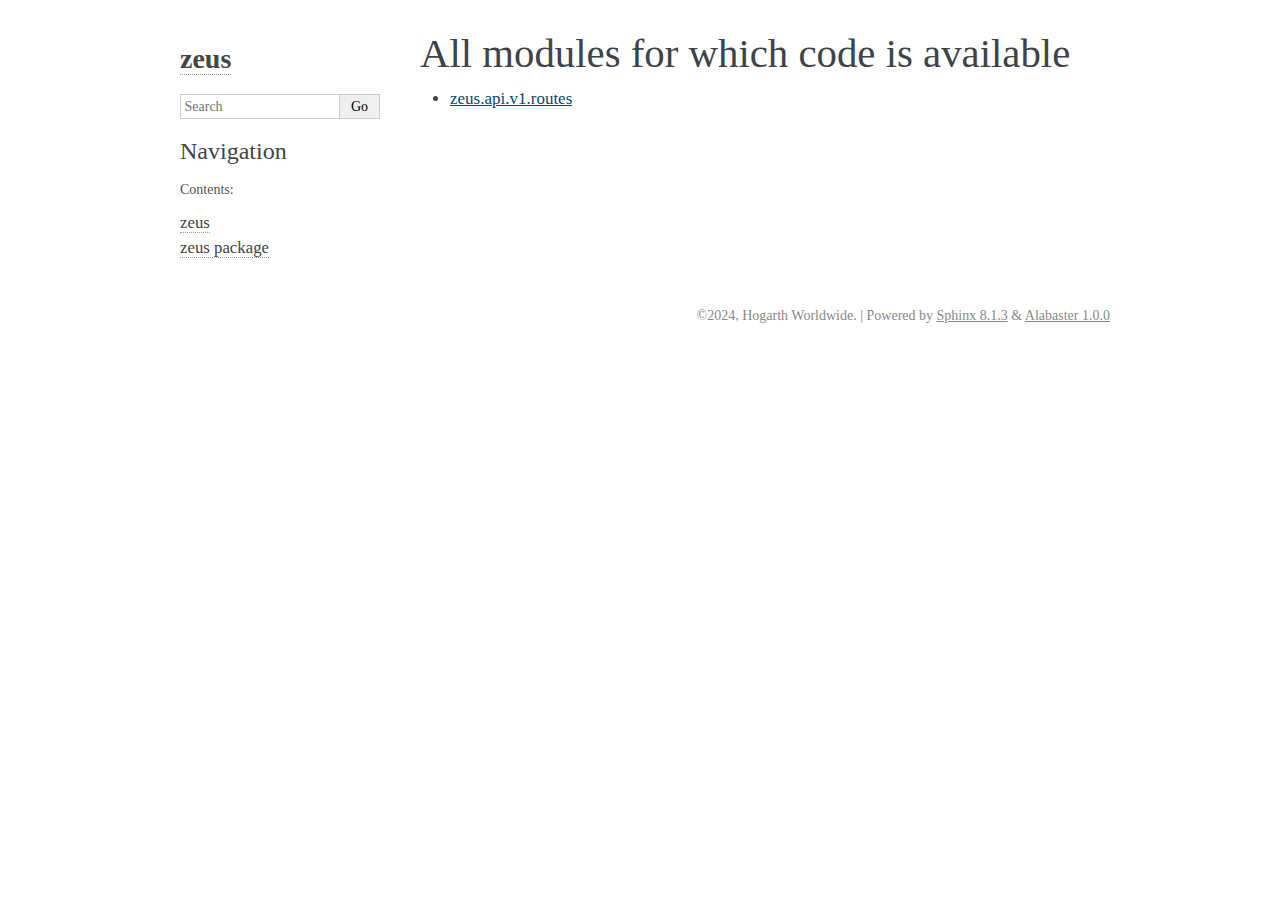
==== _modules/index.html @ 73c048cf "deploy: eba28a3b47114455a029750db630a265c74a61d5" ====
<!DOCTYPE html>

<html lang="en" data-content_root="../">
  <head>
    <meta charset="utf-8" />
    <meta name="viewport" content="width=device-width, initial-scale=1.0" />
    <title>Overview: module code &#8212; zeus latest documentation</title>
    <link rel="stylesheet" type="text/css" href="../_static/pygments.css?v=d1102ebc" />
    <link rel="stylesheet" type="text/css" href="../_static/basic.css?v=686e5160" />
    <link rel="stylesheet" type="text/css" href="../_static/alabaster.css?v=27fed22d" />
    <script src="../_static/documentation_options.js?v=c6e86fd7"></script>
    <script src="../_static/doctools.js?v=9bcbadda"></script>
    <script src="../_static/sphinx_highlight.js?v=dc90522c"></script>
    <link rel="index" title="Index" href="../genindex.html" />
    <link rel="search" title="Search" href="../search.html" />
   
  <link rel="stylesheet" href="../_static/custom.css" type="text/css" />
  

  
  

  </head><body>
  

    <div class="document">
      <div class="documentwrapper">
        <div class="bodywrapper">
          

          <div class="body" role="main">
            
  <h1>All modules for which code is available</h1>
<ul><li><a href="zeus/api/v1/routes.html">zeus.api.v1.routes</a></li>
</ul>

          </div>
          
        </div>
      </div>
      <div class="sphinxsidebar" role="navigation" aria-label="Main">
        <div class="sphinxsidebarwrapper">
<h1 class="logo"><a href="../index.html">zeus</a></h1>









<search id="searchbox" style="display: none" role="search">
    <div class="searchformwrapper">
    <form class="search" action="../search.html" method="get">
      <input type="text" name="q" aria-labelledby="searchlabel" autocomplete="off" autocorrect="off" autocapitalize="off" spellcheck="false" placeholder="Search"/>
      <input type="submit" value="Go" />
    </form>
    </div>
</search>
<script>document.getElementById('searchbox').style.display = "block"</script><h3>Navigation</h3>
<p class="caption" role="heading"><span class="caption-text">Contents:</span></p>
<ul>
<li class="toctree-l1"><a class="reference internal" href="../modules.html">zeus</a></li>
<li class="toctree-l1"><a class="reference internal" href="../zeus.html">zeus package</a></li>
</ul>

<div class="relations">
<h3>Related Topics</h3>
<ul>
  <li><a href="../index.html">Documentation overview</a><ul>
  </ul></li>
</ul>
</div>








        </div>
      </div>
      <div class="clearer"></div>
    </div>
    <div class="footer">
      &#169;2024, Hogarth Worldwide.
      
      |
      Powered by <a href="https://www.sphinx-doc.org/">Sphinx 8.1.3</a>
      &amp; <a href="https://alabaster.readthedocs.io">Alabaster 1.0.0</a>
      
    </div>

    

    
  </body>
</html>
---- _static/pygments.css ----
pre { line-height: 125%; }
td.linenos .normal { color: inherit; background-color: transparent; padding-left: 5px; padding-right: 5px; }
span.linenos { color: inherit; background-color: transparent; padding-left: 5px; padding-right: 5px; }
td.linenos .special { color: #000000; background-color: #ffffc0; padding-left: 5px; padding-right: 5px; }
span.linenos.special { color: #000000; background-color: #ffffc0; padding-left: 5px; padding-right: 5px; }
.highlight .hll { background-color: #ffffcc }
.highlight { background: #f8f8f8; }
.highlight .c { color: #8f5902; font-style: italic } /* Comment */
.highlight .err { color: #a40000; border: 1px solid #ef2929 } /* Error */
.highlight .g { color: #000000 } /* Generic */
.highlight .k { color: #004461; font-weight: bold } /* Keyword */
.highlight .l { color: #000000 } /* Literal */
.highlight .n { color: #000000 } /* Name */
.highlight .o { color: #582800 } /* Operator */
.highlight .x { color: #000000 } /* Other */
.highlight .p { color: #000000; font-weight: bold } /* Punctuation */
.highlight .ch { color: #8f5902; font-style: italic } /* Comment.Hashbang */
.highlight .cm { color: #8f5902; font-style: italic } /* Comment.Multiline */
.highlight .cp { color: #8f5902 } /* Comment.Preproc */
.highlight .cpf { color: #8f5902; font-style: italic } /* Comment.PreprocFile */
.highlight .c1 { color: #8f5902; font-style: italic } /* Comment.Single */
.highlight .cs { color: #8f5902; font-style: italic } /* Comment.Special */
.highlight .gd { color: #a40000 } /* Generic.Deleted */
.highlight .ge { color: #000000; font-style: italic } /* Generic.Emph */
.highlight .ges { color: #000000 } /* Generic.EmphStrong */
.highlight .gr { color: #ef2929 } /* Generic.Error */
.highlight .gh { color: #000080; font-weight: bold } /* Generic.Heading */
.highlight .gi { color: #00A000 } /* Generic.Inserted */
.highlight .go { color: #888888 } /* Generic.Output */
.highlight .gp { color: #745334 } /* Generic.Prompt */
.highlight .gs { color: #000000; font-weight: bold } /* Generic.Strong */
.highlight .gu { color: #800080; font-weight: bold } /* Generic.Subheading */
.highlight .gt { color: #a40000; font-weight: bold } /* Generic.Traceback */
.highlight .kc { color: #004461; font-weight: bold } /* Keyword.Constant */
.highlight .kd { color: #004461; font-weight: bold } /* Keyword.Declaration */
.highlight .kn { color: #004461; font-weight: bold } /* Keyword.Namespace */
.highlight .kp { color: #004461; font-weight: bold } /* Keyword.Pseudo */
.highlight .kr { color: #004461; font-weight: bold } /* Keyword.Reserved */
.highlight .kt { color: #004461; font-weight: bold } /* Keyword.Type */
.highlight .ld { color: #000000 } /* Literal.Date */
.highlight .m { color: #990000 } /* Literal.Number */
.highlight .s { color: #4e9a06 } /* Literal.String */
.highlight .na { color: #c4a000 } /* Name.Attribute */
.highlight .nb { color: #004461 } /* Name.Builtin */
.highlight .nc { color: #000000 } /* Name.Class */
.highlight .no { color: #000000 } /* Name.Constant */
.highlight .nd { color: #888888 } /* Name.Decorator */
.highlight .ni { color: #ce5c00 } /* Name.Entity */
.highlight .ne { color: #cc0000; font-weight: bold } /* Name.Exception */
.highlight .nf { color: #000000 } /* Name.Function */
.highlight .nl { color: #f57900 } /* Name.Label */
.highlight .nn { color: #000000 } /* Name.Namespace */
.highlight .nx { color: #000000 } /* Name.Other */
.highlight .py { color: #000000 } /* Name.Property */
.highlight .nt { color: #004461; font-weight: bold } /* Name.Tag */
.highlight .nv { color: #000000 } /* Name.Variable */
.highlight .ow { color: #004461; font-weight: bold } /* Operator.Word */
.highlight .pm { color: #000000; font-weight: bold } /* Punctuation.Marker */
.highlight .w { color: #f8f8f8 } /* Text.Whitespace */
.highlight .mb { color: #990000 } /* Literal.Number.Bin */
.highlight .mf { color: #990000 } /* Literal.Number.Float */
.highlight .mh { color: #990000 } /* Literal.Number.Hex */
.highlight .mi { color: #990000 } /* Literal.Number.Integer */
.highlight .mo { color: #990000 } /* Literal.Number.Oct */
.highlight .sa { color: #4e9a06 } /* Literal.String.Affix */
.highlight .sb { color: #4e9a06 } /* Literal.String.Backtick */
.highlight .sc { color: #4e9a06 } /* Literal.String.Char */
.highlight .dl { color: #4e9a06 } /* Literal.String.Delimiter */
.highlight .sd { color: #8f5902; font-style: italic } /* Literal.String.Doc */
.highlight .s2 { color: #4e9a06 } /* Literal.String.Double */
.highlight .se { color: #4e9a06 } /* Literal.String.Escape */
.highlight .sh { color: #4e9a06 } /* Literal.String.Heredoc */
.highlight .si { color: #4e9a06 } /* Literal.String.Interpol */
.highlight .sx { color: #4e9a06 } /* Literal.String.Other */
.highlight .sr { color: #4e9a06 } /* Literal.String.Regex */
.highlight .s1 { color: #4e9a06 } /* Literal.String.Single */
.highlight .ss { color: #4e9a06 } /* Literal.String.Symbol */
.highlight .bp { color: #3465a4 } /* Name.Builtin.Pseudo */
.highlight .fm { color: #000000 } /* Name.Function.Magic */
.highlight .vc { color: #000000 } /* Name.Variable.Class */
.highlight .vg { color: #000000 } /* Name.Variable.Global */
.highlight .vi { color: #000000 } /* Name.Variable.Instance */
.highlight .vm { color: #000000 } /* Name.Variable.Magic */
.highlight .il { color: #990000 } /* Literal.Number.Integer.Long */
---- _static/basic.css ----
/*
 * Sphinx stylesheet -- basic theme.
 */

/* -- main layout ----------------------------------------------------------- */

div.clearer {
    clear: both;
}

div.section::after {
    display: block;
    content: '';
    clear: left;
}

/* -- relbar ---------------------------------------------------------------- */

div.related {
    width: 100%;
    font-size: 90%;
}

div.related h3 {
    display: none;
}

div.related ul {
    margin: 0;
    padding: 0 0 0 10px;
    list-style: none;
}

div.related li {
    display: inline;
}

div.related li.right {
    float: right;
    margin-right: 5px;
}

/* -- sidebar --------------------------------------------------------------- */

div.sphinxsidebarwrapper {
    padding: 10px 5px 0 10px;
}

div.sphinxsidebar {
    float: left;
    width: 230px;
    margin-left: -100%;
    font-size: 90%;
    word-wrap: break-word;
    overflow-wrap : break-word;
}

div.sphinxsidebar ul {
    list-style: none;
}

div.sphinxsidebar ul ul,
div.sphinxsidebar ul.want-points {
    margin-left: 20px;
    list-style: square;
}

div.sphinxsidebar ul ul {
    margin-top: 0;
    margin-bottom: 0;
}

div.sphinxsidebar form {
    margin-top: 10px;
}

div.sphinxsidebar input {
    border: 1px solid #98dbcc;
    font-family: sans-serif;
    font-size: 1em;
}

div.sphinxsidebar #searchbox form.search {
    overflow: hidden;
}

div.sphinxsidebar #searchbox input[type="text"] {
    float: left;
    width: 80%;
    padding: 0.25em;
    box-sizing: border-box;
}

div.sphinxsidebar #searchbox input[type="submit"] {
    float: left;
    width: 20%;
    border-left: none;
    padding: 0.25em;
    box-sizing: border-box;
}


img {
    border: 0;
    max-width: 100%;
}

/* -- search page ----------------------------------------------------------- */

ul.search {
    margin-top: 10px;
}

ul.search li {
    padding: 5px 0;
}

ul.search li a {
    font-weight: bold;
}

ul.search li p.context {
    color: #888;
    margin: 2px 0 0 30px;
    text-align: left;
}

ul.keywordmatches li.goodmatch a {
    font-weight: bold;
}

/* -- index page ------------------------------------------------------------ */

table.contentstable {
    width: 90%;
    margin-left: auto;
    margin-right: auto;
}

table.contentstable p.biglink {
    line-height: 150%;
}

a.biglink {
    font-size: 1.3em;
}

span.linkdescr {
    font-style: italic;
    padding-top: 5px;
    font-size: 90%;
}

/* -- general index --------------------------------------------------------- */

table.indextable {
    width: 100%;
}

table.indextable td {
    text-align: left;
    vertical-align: top;
}

table.indextable ul {
    margin-top: 0;
    margin-bottom: 0;
    list-style-type: none;
}

table.indextable > tbody > tr > td > ul {
    padding-left: 0em;
}

table.indextable tr.pcap {
    height: 10px;
}

table.indextable tr.cap {
    margin-top: 10px;
    background-color: #f2f2f2;
}

img.toggler {
    margin-right: 3px;
    margin-top: 3px;
    cursor: pointer;
}

div.modindex-jumpbox {
    border-top: 1px solid #ddd;
    border-bottom: 1px solid #ddd;
    margin: 1em 0 1em 0;
    padding: 0.4em;
}

div.genindex-jumpbox {
    border-top: 1px solid #ddd;
    border-bottom: 1px solid #ddd;
    margin: 1em 0 1em 0;
    padding: 0.4em;
}

/* -- domain module index --------------------------------------------------- */

table.modindextable td {
    padding: 2px;
    border-collapse: collapse;
}

/* -- general body styles --------------------------------------------------- */

div.body {
    min-width: inherit;
    max-width: 800px;
}

div.body p, div.body dd, div.body li, div.body blockquote {
    -moz-hyphens: auto;
    -ms-hyphens: auto;
    -webkit-hyphens: auto;
    hyphens: auto;
}

a.headerlink {
    visibility: hidden;
}

a:visited {
    color: #551A8B;
}

h1:hover > a.headerlink,
h2:hover > a.headerlink,
h3:hover > a.headerlink,
h4:hover > a.headerlink,
h5:hover > a.headerlink,
h6:hover > a.headerlink,
dt:hover > a.headerlink,
caption:hover > a.headerlink,
p.caption:hover > a.headerlink,
div.code-block-caption:hover > a.headerlink {
    visibility: visible;
}

div.body p.caption {
    text-align: inherit;
}

div.body td {
    text-align: left;
}

.first {
    margin-top: 0 !important;
}

p.rubric {
    margin-top: 30px;
    font-weight: bold;
}

img.align-left, figure.align-left, .figure.align-left, object.align-left {
    clear: left;
    float: left;
    margin-right: 1em;
}

img.align-right, figure.align-right, .figure.align-right, object.align-right {
    clear: right;
    float: right;
    margin-left: 1em;
}

img.align-center, figure.align-center, .figure.align-center, object.align-center {
  display: block;
  margin-left: auto;
  margin-right: auto;
}

img.align-default, figure.align-default, .figure.align-default {
  display: block;
  margin-left: auto;
  margin-right: auto;
}

.align-left {
    text-align: left;
}

.align-center {
    text-align: center;
}

.align-default {
    text-align: center;
}

.align-right {
    text-align: right;
}

/* -- sidebars -------------------------------------------------------------- */

div.sidebar,
aside.sidebar {
    margin: 0 0 0.5em 1em;
    border: 1px solid #ddb;
    padding: 7px;
    background-color: #ffe;
    width: 40%;
    float: right;
    clear: right;
    overflow-x: auto;
}

p.sidebar-title {
    font-weight: bold;
}

nav.contents,
aside.topic,
div.admonition, div.topic, blockquote {
    clear: left;
}

/* -- topics ---------------------------------------------------------------- */

nav.contents,
aside.topic,
div.topic {
    border: 1px solid #ccc;
    padding: 7px;
    margin: 10px 0 10px 0;
}

p.topic-title {
    font-size: 1.1em;
    font-weight: bold;
    margin-top: 10px;
}

/* -- admonitions ----------------------------------------------------------- */

div.admonition {
    margin-top: 10px;
    margin-bottom: 10px;
    padding: 7px;
}

div.admonition dt {
    font-weight: bold;
}

p.admonition-title {
    margin: 0px 10px 5px 0px;
    font-weight: bold;
}

div.body p.centered {
    text-align: center;
    margin-top: 25px;
}

/* -- content of sidebars/topics/admonitions -------------------------------- */

div.sidebar > :last-child,
aside.sidebar > :last-child,
nav.contents > :last-child,
aside.topic > :last-child,
div.topic > :last-child,
div.admonition > :last-child {
    margin-bottom: 0;
}

div.sidebar::after,
aside.sidebar::after,
nav.contents::after,
aside.topic::after,
div.topic::after,
div.admonition::after,
blockquote::after {
    display: block;
    content: '';
    clear: both;
}

/* -- tables ---------------------------------------------------------------- */

table.docutils {
    margin-top: 10px;
    margin-bottom: 10px;
    border: 0;
    border-collapse: collapse;
}

table.align-center {
    margin-left: auto;
    margin-right: auto;
}

table.align-default {
    margin-left: auto;
    margin-right: auto;
}

table caption span.caption-number {
    font-style: italic;
}

table caption span.caption-text {
}

table.docutils td, table.docutils th {
    padding: 1px 8px 1px 5px;
    border-top: 0;
    border-left: 0;
    border-right: 0;
    border-bottom: 1px solid #aaa;
}

th {
    text-align: left;
    padding-right: 5px;
}

table.citation {
    border-left: solid 1px gray;
    margin-left: 1px;
}

table.citation td {
    border-bottom: none;
}

th > :first-child,
td > :first-child {
    margin-top: 0px;
}

th > :last-child,
td > :last-child {
    margin-bottom: 0px;
}

/* -- figures --------------------------------------------------------------- */

div.figure, figure {
    margin: 0.5em;
    padding: 0.5em;
}

div.figure p.caption, figcaption {
    padding: 0.3em;
}

div.figure p.caption span.caption-number,
figcaption span.caption-number {
    font-style: italic;
}

div.figure p.caption span.caption-text,
figcaption span.caption-text {
}

/* -- field list styles ----------------------------------------------------- */

table.field-list td, table.field-list th {
    border: 0 !important;
}

.field-list ul {
    margin: 0;
    padding-left: 1em;
}

.field-list p {
    margin: 0;
}

.field-name {
    -moz-hyphens: manual;
    -ms-hyphens: manual;
    -webkit-hyphens: manual;
    hyphens: manual;
}

/* -- hlist styles ---------------------------------------------------------- */

table.hlist {
    margin: 1em 0;
}

table.hlist td {
    vertical-align: top;
}

/* -- object description styles --------------------------------------------- */

.sig {
	font-family: 'Consolas', 'Menlo', 'DejaVu Sans Mono', 'Bitstream Vera Sans Mono', monospace;
}

.sig-name, code.descname {
    background-color: transparent;
    font-weight: bold;
}

.sig-name {
	font-size: 1.1em;
}

code.descname {
    font-size: 1.2em;
}

.sig-prename, code.descclassname {
    background-color: transparent;
}

.optional {
    font-size: 1.3em;
}

.sig-paren {
    font-size: larger;
}

.sig-param.n {
	font-style: italic;
}

/* C++ specific styling */

.sig-inline.c-texpr,
.sig-inline.cpp-texpr {
	font-family: unset;
}

.sig.c   .k, .sig.c   .kt,
.sig.cpp .k, .sig.cpp .kt {
	color: #0033B3;
}

.sig.c   .m,
.sig.cpp .m {
	color: #1750EB;
}

.sig.c   .s, .sig.c   .sc,
.sig.cpp .s, .sig.cpp .sc {
	color: #067D17;
}


/* -- other body styles ----------------------------------------------------- */

ol.arabic {
    list-style: decimal;
}

ol.loweralpha {
    list-style: lower-alpha;
}

ol.upperalpha {
    list-style: upper-alpha;
}

ol.lowerroman {
    list-style: lower-roman;
}

ol.upperroman {
    list-style: upper-roman;
}

:not(li) > ol > li:first-child > :first-child,
:not(li) > ul > li:first-child > :first-child {
    margin-top: 0px;
}

:not(li) > ol > li:last-child > :last-child,
:not(li) > ul > li:last-child > :last-child {
    margin-bottom: 0px;
}

ol.simple ol p,
ol.simple ul p,
ul.simple ol p,
ul.simple ul p {
    margin-top: 0;
}

ol.simple > li:not(:first-child) > p,
ul.simple > li:not(:first-child) > p {
    margin-top: 0;
}

ol.simple p,
ul.simple p {
    margin-bottom: 0;
}

aside.footnote > span,
div.citation > span {
    float: left;
}
aside.footnote > span:last-of-type,
div.citation > span:last-of-type {
  padding-right: 0.5em;
}
aside.footnote > p {
  margin-left: 2em;
}
div.citation > p {
  margin-left: 4em;
}
aside.footnote > p:last-of-type,
div.citation > p:last-of-type {
    margin-bottom: 0em;
}
aside.footnote > p:last-of-type:after,
div.citation > p:last-of-type:after {
    content: "";
    clear: both;
}

dl.field-list {
    display: grid;
    grid-template-columns: fit-content(30%) auto;
}

dl.field-list > dt {
    font-weight: bold;
    word-break: break-word;
    padding-left: 0.5em;
    padding-right: 5px;
}

dl.field-list > dd {
    padding-left: 0.5em;
    margin-top: 0em;
    margin-left: 0em;
    margin-bottom: 0em;
}

dl {
    margin-bottom: 15px;
}

dd > :first-child {
    margin-top: 0px;
}

dd ul, dd table {
    margin-bottom: 10px;
}

dd {
    margin-top: 3px;
    margin-bottom: 10px;
    margin-left: 30px;
}

.sig dd {
    margin-top: 0px;
    margin-bottom: 0px;
}

.sig dl {
    margin-top: 0px;
    margin-bottom: 0px;
}

dl > dd:last-child,
dl > dd:last-child > :last-child {
    margin-bottom: 0;
}

dt:target, span.highlighted {
    background-color: #fbe54e;
}

rect.highlighted {
    fill: #fbe54e;
}

dl.glossary dt {
    font-weight: bold;
    font-size: 1.1em;
}

.versionmodified {
    font-style: italic;
}

.system-message {
    background-color: #fda;
    padding: 5px;
    border: 3px solid red;
}

.footnote:target  {
    background-color: #ffa;
}

.line-block {
    display: block;
    margin-top: 1em;
    margin-bottom: 1em;
}

.line-block .line-block {
    margin-top: 0;
    margin-bottom: 0;
    margin-left: 1.5em;
}

.guilabel, .menuselection {
    font-family: sans-serif;
}

.accelerator {
    text-decoration: underline;
}

.classifier {
    font-style: oblique;
}

.classifier:before {
    font-style: normal;
    margin: 0 0.5em;
    content: ":";
    display: inline-block;
}

abbr, acronym {
    border-bottom: dotted 1px;
    cursor: help;
}

.translated {
    background-color: rgba(207, 255, 207, 0.2)
}

.untranslated {
    background-color: rgba(255, 207, 207, 0.2)
}

/* -- code displays --------------------------------------------------------- */

pre {
    overflow: auto;
    overflow-y: hidden;  /* fixes display issues on Chrome browsers */
}

pre, div[class*="highlight-"] {
    clear: both;
}

span.pre {
    -moz-hyphens: none;
    -ms-hyphens: none;
    -webkit-hyphens: none;
    hyphens: none;
    white-space: nowrap;
}

div[class*="highlight-"] {
    margin: 1em 0;
}

td.linenos pre {
    border: 0;
    background-color: transparent;
    color: #aaa;
}

table.highlighttable {
    display: block;
}

table.highlighttable tbody {
    display: block;
}

table.highlighttable tr {
    display: flex;
}

table.highlighttable td {
    margin: 0;
    padding: 0;
}

table.highlighttable td.linenos {
    padding-right: 0.5em;
}

table.highlighttable td.code {
    flex: 1;
    overflow: hidden;
}

.highlight .hll {
    display: block;
}

div.highlight pre,
table.highlighttable pre {
    margin: 0;
}

div.code-block-caption + div {
    margin-top: 0;
}

div.code-block-caption {
    margin-top: 1em;
    padding: 2px 5px;
    font-size: small;
}

div.code-block-caption code {
    background-color: transparent;
}

table.highlighttable td.linenos,
span.linenos,
div.highlight span.gp {  /* gp: Generic.Prompt */
  user-select: none;
  -webkit-user-select: text; /* Safari fallback only */
  -webkit-user-select: none; /* Chrome/Safari */
  -moz-user-select: none; /* Firefox */
  -ms-user-select: none; /* IE10+ */
}

div.code-block-caption span.caption-number {
    padding: 0.1em 0.3em;
    font-style: italic;
}

div.code-block-caption span.caption-text {
}

div.literal-block-wrapper {
    margin: 1em 0;
}

code.xref, a code {
    background-color: transparent;
    font-weight: bold;
}

h1 code, h2 code, h3 code, h4 code, h5 code, h6 code {
    background-color: transparent;
}

.viewcode-link {
    float: right;
}

.viewcode-back {
    float: right;
    font-family: sans-serif;
}

div.viewcode-block:target {
    margin: -1px -10px;
    padding: 0 10px;
}

/* -- math display ---------------------------------------------------------- */

img.math {
    vertical-align: middle;
}

div.body div.math p {
    text-align: center;
}

span.eqno {
    float: right;
}

span.eqno a.headerlink {
    position: absolute;
    z-index: 1;
}

div.math:hover a.headerlink {
    visibility: visible;
}

/* -- printout stylesheet --------------------------------------------------- */

@media print {
    div.document,
    div.documentwrapper,
    div.bodywrapper {
        margin: 0 !important;
        width: 100%;
    }

    div.sphinxsidebar,
    div.related,
    div.footer,
    #top-link {
        display: none;
    }
}
---- _static/alabaster.css ----
/* -- page layout ----------------------------------------------------------- */

body {
    font-family: Georgia, serif;
    font-size: 17px;
    background-color: #fff;
    color: #000;
    margin: 0;
    padding: 0;
}


div.document {
    width: 940px;
    margin: 30px auto 0 auto;
}

div.documentwrapper {
    float: left;
    width: 100%;
}

div.bodywrapper {
    margin: 0 0 0 220px;
}

div.sphinxsidebar {
    width: 220px;
    font-size: 14px;
    line-height: 1.5;
}

hr {
    border: 1px solid #B1B4B6;
}

div.body {
    background-color: #fff;
    color: #3E4349;
    padding: 0 30px 0 30px;
}

div.body > .section {
    text-align: left;
}

div.footer {
    width: 940px;
    margin: 20px auto 30px auto;
    font-size: 14px;
    color: #888;
    text-align: right;
}

div.footer a {
    color: #888;
}

p.caption {
    font-family: inherit;
    font-size: inherit;
}


div.relations {
    display: none;
}


div.sphinxsidebar {
    max-height: 100%;
    overflow-y: auto;
}

div.sphinxsidebar a {
    color: #444;
    text-decoration: none;
    border-bottom: 1px dotted #999;
}

div.sphinxsidebar a:hover {
    border-bottom: 1px solid #999;
}

div.sphinxsidebarwrapper {
    padding: 18px 10px;
}

div.sphinxsidebarwrapper p.logo {
    padding: 0;
    margin: -10px 0 0 0px;
    text-align: center;
}

div.sphinxsidebarwrapper h1.logo {
    margin-top: -10px;
    text-align: center;
    margin-bottom: 5px;
    text-align: left;
}

div.sphinxsidebarwrapper h1.logo-name {
    margin-top: 0px;
}

div.sphinxsidebarwrapper p.blurb {
    margin-top: 0;
    font-style: normal;
}

div.sphinxsidebar h3,
div.sphinxsidebar h4 {
    font-family: Georgia, serif;
    color: #444;
    font-size: 24px;
    font-weight: normal;
    margin: 0 0 5px 0;
    padding: 0;
}

div.sphinxsidebar h4 {
    font-size: 20px;
}

div.sphinxsidebar h3 a {
    color: #444;
}

div.sphinxsidebar p.logo a,
div.sphinxsidebar h3 a,
div.sphinxsidebar p.logo a:hover,
div.sphinxsidebar h3 a:hover {
    border: none;
}

div.sphinxsidebar p {
    color: #555;
    margin: 10px 0;
}

div.sphinxsidebar ul {
    margin: 10px 0;
    padding: 0;
    color: #000;
}

div.sphinxsidebar ul li.toctree-l1 > a {
    font-size: 120%;
}

div.sphinxsidebar ul li.toctree-l2 > a {
    font-size: 110%;
}

div.sphinxsidebar input {
    border: 1px solid #CCC;
    font-family: Georgia, serif;
    font-size: 1em;
}

div.sphinxsidebar #searchbox {
    margin: 1em 0;
}

div.sphinxsidebar .search > div {
    display: table-cell;
}

div.sphinxsidebar hr {
    border: none;
    height: 1px;
    color: #AAA;
    background: #AAA;

    text-align: left;
    margin-left: 0;
    width: 50%;
}

div.sphinxsidebar .badge {
    border-bottom: none;
}

div.sphinxsidebar .badge:hover {
    border-bottom: none;
}

/* To address an issue with donation coming after search */
div.sphinxsidebar h3.donation {
    margin-top: 10px;
}

/* -- body styles ----------------------------------------------------------- */

a {
    color: #004B6B;
    text-decoration: underline;
}

a:hover {
    color: #6D4100;
    text-decoration: underline;
}

div.body h1,
div.body h2,
div.body h3,
div.body h4,
div.body h5,
div.body h6 {
    font-family: Georgia, serif;
    font-weight: normal;
    margin: 30px 0px 10px 0px;
    padding: 0;
}

div.body h1 { margin-top: 0; padding-top: 0; font-size: 240%; }
div.body h2 { font-size: 180%; }
div.body h3 { font-size: 150%; }
div.body h4 { font-size: 130%; }
div.body h5 { font-size: 100%; }
div.body h6 { font-size: 100%; }

a.headerlink {
    color: #DDD;
    padding: 0 4px;
    text-decoration: none;
}

a.headerlink:hover {
    color: #444;
    background: #EAEAEA;
}

div.body p, div.body dd, div.body li {
    line-height: 1.4em;
}

div.admonition {
    margin: 20px 0px;
    padding: 10px 30px;
    background-color: #EEE;
    border: 1px solid #CCC;
}

div.admonition tt.xref, div.admonition code.xref, div.admonition a tt {
    background-color: #FBFBFB;
    border-bottom: 1px solid #fafafa;
}

div.admonition p.admonition-title {
    font-family: Georgia, serif;
    font-weight: normal;
    font-size: 24px;
    margin: 0 0 10px 0;
    padding: 0;
    line-height: 1;
}

div.admonition p.last {
    margin-bottom: 0;
}

dt:target, .highlight {
    background: #FAF3E8;
}

div.warning {
    background-color: #FCC;
    border: 1px solid #FAA;
}

div.danger {
    background-color: #FCC;
    border: 1px solid #FAA;
    -moz-box-shadow: 2px 2px 4px #D52C2C;
    -webkit-box-shadow: 2px 2px 4px #D52C2C;
    box-shadow: 2px 2px 4px #D52C2C;
}

div.error {
    background-color: #FCC;
    border: 1px solid #FAA;
    -moz-box-shadow: 2px 2px 4px #D52C2C;
    -webkit-box-shadow: 2px 2px 4px #D52C2C;
    box-shadow: 2px 2px 4px #D52C2C;
}

div.caution {
    background-color: #FCC;
    border: 1px solid #FAA;
}

div.attention {
    background-color: #FCC;
    border: 1px solid #FAA;
}

div.important {
    background-color: #EEE;
    border: 1px solid #CCC;
}

div.note {
    background-color: #EEE;
    border: 1px solid #CCC;
}

div.tip {
    background-color: #EEE;
    border: 1px solid #CCC;
}

div.hint {
    background-color: #EEE;
    border: 1px solid #CCC;
}

div.seealso {
    background-color: #EEE;
    border: 1px solid #CCC;
}

div.topic {
    background-color: #EEE;
}

p.admonition-title {
    display: inline;
}

p.admonition-title:after {
    content: ":";
}

pre, tt, code {
    font-family: 'Consolas', 'Menlo', 'DejaVu Sans Mono', 'Bitstream Vera Sans Mono', monospace;
    font-size: 0.9em;
}

.hll {
    background-color: #FFC;
    margin: 0 -12px;
    padding: 0 12px;
    display: block;
}

img.screenshot {
}

tt.descname, tt.descclassname, code.descname, code.descclassname {
    font-size: 0.95em;
}

tt.descname, code.descname {
    padding-right: 0.08em;
}

img.screenshot {
    -moz-box-shadow: 2px 2px 4px #EEE;
    -webkit-box-shadow: 2px 2px 4px #EEE;
    box-shadow: 2px 2px 4px #EEE;
}

table.docutils {
    border: 1px solid #888;
    -moz-box-shadow: 2px 2px 4px #EEE;
    -webkit-box-shadow: 2px 2px 4px #EEE;
    box-shadow: 2px 2px 4px #EEE;
}

table.docutils td, table.docutils th {
    border: 1px solid #888;
    padding: 0.25em 0.7em;
}

table.field-list, table.footnote {
    border: none;
    -moz-box-shadow: none;
    -webkit-box-shadow: none;
    box-shadow: none;
}

table.footnote {
    margin: 15px 0;
    width: 100%;
    border: 1px solid #EEE;
    background: #FDFDFD;
    font-size: 0.9em;
}

table.footnote + table.footnote {
    margin-top: -15px;
    border-top: none;
}

table.field-list th {
    padding: 0 0.8em 0 0;
}

table.field-list td {
    padding: 0;
}

table.field-list p {
    margin-bottom: 0.8em;
}

/* Cloned from
 * https://github.com/sphinx-doc/sphinx/commit/ef60dbfce09286b20b7385333d63a60321784e68
 */
.field-name {
    -moz-hyphens: manual;
    -ms-hyphens: manual;
    -webkit-hyphens: manual;
    hyphens: manual;
}

table.footnote td.label {
    width: .1px;
    padding: 0.3em 0 0.3em 0.5em;
}

table.footnote td {
    padding: 0.3em 0.5em;
}

dl {
    margin-left: 0;
    margin-right: 0;
    margin-top: 0;
    padding: 0;
}

dl dd {
    margin-left: 30px;
}

blockquote {
    margin: 0 0 0 30px;
    padding: 0;
}

ul, ol {
    /* Matches the 30px from the narrow-screen "li > ul" selector below */
    margin: 10px 0 10px 30px;
    padding: 0;
}

pre {
    background: unset;
    padding: 7px 30px;
    margin: 15px 0px;
    line-height: 1.3em;
}

div.viewcode-block:target {
    background: #ffd;
}

dl pre, blockquote pre, li pre {
    margin-left: 0;
    padding-left: 30px;
}

tt, code {
    background-color: #ecf0f3;
    color: #222;
    /* padding: 1px 2px; */
}

tt.xref, code.xref, a tt {
    background-color: #FBFBFB;
    border-bottom: 1px solid #fff;
}

a.reference {
    text-decoration: none;
    border-bottom: 1px dotted #004B6B;
}

a.reference:hover {
    border-bottom: 1px solid #6D4100;
}

/* Don't put an underline on images */
a.image-reference, a.image-reference:hover {
    border-bottom: none;
}

a.footnote-reference {
    text-decoration: none;
    font-size: 0.7em;
    vertical-align: top;
    border-bottom: 1px dotted #004B6B;
}

a.footnote-reference:hover {
    border-bottom: 1px solid #6D4100;
}

a:hover tt, a:hover code {
    background: #EEE;
}

@media screen and (max-width: 940px) {

    body {
        margin: 0;
        padding: 20px 30px;
    }

    div.documentwrapper {
        float: none;
        background: #fff;
        margin-left: 0;
        margin-top: 0;
        margin-right: 0;
        margin-bottom: 0;
    }

    div.sphinxsidebar {
        display: block;
        float: none;
        width: unset;
        margin: 50px -30px -20px -30px;
        padding: 10px 20px;
        background: #333;
        color: #FFF;
    }

    div.sphinxsidebar h3, div.sphinxsidebar h4, div.sphinxsidebar p,
    div.sphinxsidebar h3 a {
        color: #fff;
    }

    div.sphinxsidebar a {
        color: #AAA;
    }

    div.sphinxsidebar p.logo {
        display: none;
    }

    div.document {
        width: 100%;
        margin: 0;
    }

    div.footer {
        display: none;
    }

    div.bodywrapper {
        margin: 0;
    }

    div.body {
        min-height: 0;
        min-width: auto; /* fixes width on small screens, breaks .hll */
        padding: 0;
    }
    
    .hll {
        /* "fixes" the breakage */
        width: max-content;
    }

    .rtd_doc_footer {
        display: none;
    }

    .document {
        width: auto;
    }

    .footer {
        width: auto;
    }

    .github {
        display: none;
    }

    ul {
        margin-left: 0;
    }

    li > ul {
       /* Matches the 30px from the "ul, ol" selector above */
        margin-left: 30px;
    }
}


/* misc. */

.revsys-inline {
    display: none!important;
}

/* Hide ugly table cell borders in ..bibliography:: directive output */
table.docutils.citation, table.docutils.citation td, table.docutils.citation th {
  border: none;
  /* Below needed in some edge cases; if not applied, bottom shadows appear */
  -moz-box-shadow: none;
  -webkit-box-shadow: none;
  box-shadow: none;
}


/* relbar */

.related {
    line-height: 30px;
    width: 100%;
    font-size: 0.9rem;
}

.related.top {
    border-bottom: 1px solid #EEE;
    margin-bottom: 20px;
}

.related.bottom {
    border-top: 1px solid #EEE;
}

.related ul {
    padding: 0;
    margin: 0;
    list-style: none;
}

.related li {
    display: inline;
}

nav#rellinks {
    float: right;
}

nav#rellinks li+li:before {
    content: "|";
}

nav#breadcrumbs li+li:before {
    content: "\00BB";
}

/* Hide certain items when printing */
@media print {
    div.related {
        display: none;
    }
}

img.github  {
    position: absolute;
    top: 0;
    border: 0;
    right: 0;
}
---- _static/custom.css ----
/* This file intentionally left blank. */
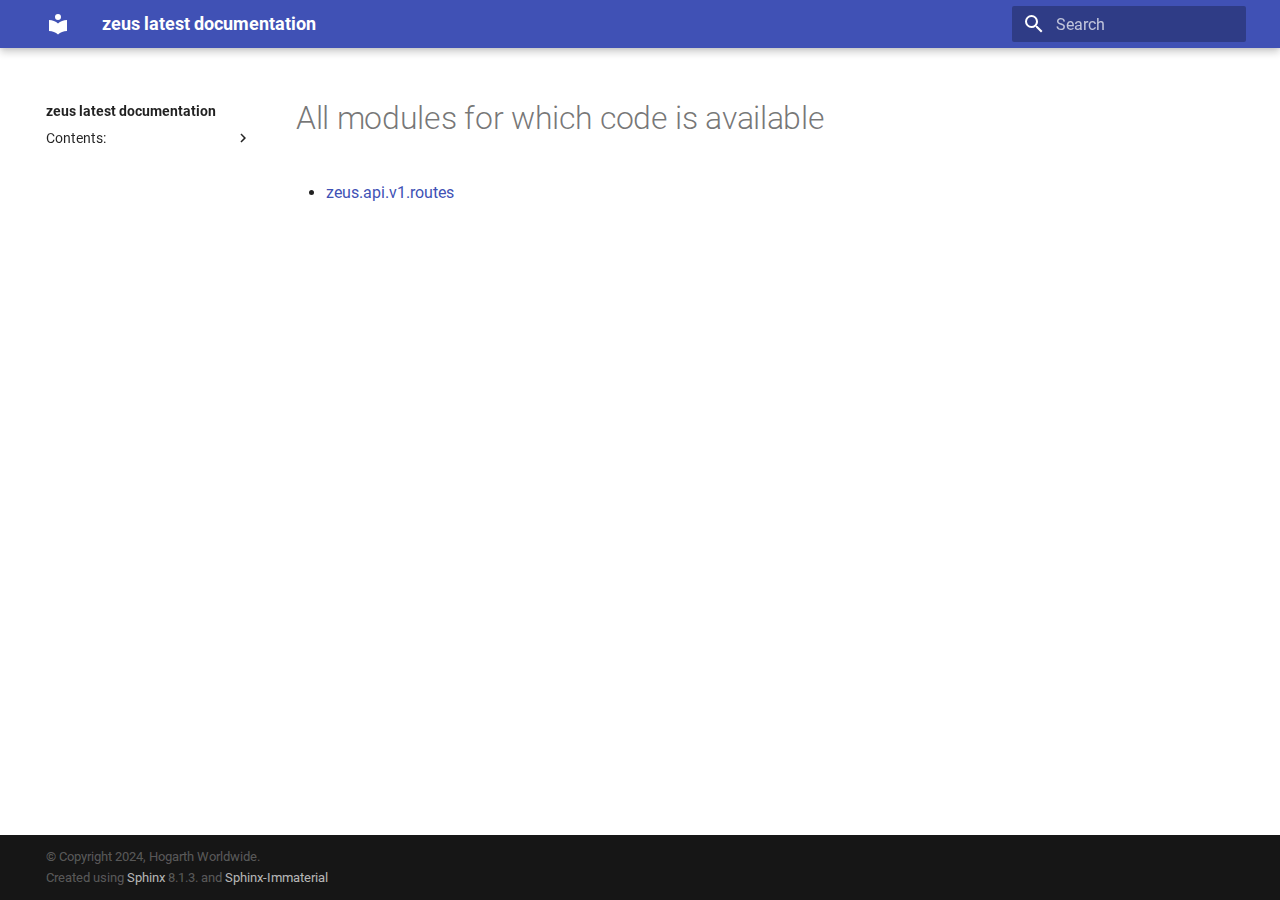
==== commit 5610439c: "deploy: 68e808f739e55af4dad36f2cfca73836fd04ae1b" ====
--- a/_modules/index.html
+++ b/_modules/index.html
@@ -1,100 +1,313 @@
-<!DOCTYPE html>
-
-<html lang="en" data-content_root="../">
+
+
+<!doctype html>
+<html lang="en" class="no-js">
   <head>
-    <meta charset="utf-8" />
-    <meta name="viewport" content="width=device-width, initial-scale=1.0" />
-    <title>Overview: module code &#8212; zeus latest documentation</title>
-    <link rel="stylesheet" type="text/css" href="../_static/pygments.css?v=d1102ebc" />
-    <link rel="stylesheet" type="text/css" href="../_static/basic.css?v=686e5160" />
-    <link rel="stylesheet" type="text/css" href="../_static/alabaster.css?v=27fed22d" />
-    <script src="../_static/documentation_options.js?v=c6e86fd7"></script>
-    <script src="../_static/doctools.js?v=9bcbadda"></script>
-    <script src="../_static/sphinx_highlight.js?v=dc90522c"></script>
-    <link rel="index" title="Index" href="../genindex.html" />
-    <link rel="search" title="Search" href="../search.html" />
-   
-  <link rel="stylesheet" href="../_static/custom.css" type="text/css" />
-  
-
-  
-  
-
-  </head><body>
-  
-
-    <div class="document">
-      <div class="documentwrapper">
-        <div class="bodywrapper">
-          
-
-          <div class="body" role="main">
-            
-  <h1>All modules for which code is available</h1>
+    
+      <meta charset="utf-8">
+      <meta name="viewport" content="width=device-width,initial-scale=1">
+      
+      
+      
+      <link rel="icon" href="">
+    
+    
+      
+        <title>Overview: module code - zeus latest documentation</title>
+      
+    
+    
+      
+      
+
+    
+    
+    
+      
+        
+        
+        <style>:root{--md-text-font:"Roboto";--md-code-font:"Roboto Mono"}</style>
+      
+    
+        <link rel="stylesheet" type="text/css" href="../_static/sphinx_immaterial_theme.3d8a96bb8b6cc6937.min.css?v=d15a8b01" />
+    <script>__md_scope=new URL("..",location),__md_hash=e=>[...e].reduce((e,_)=>(e<<5)-e+_.charCodeAt(0),0),__md_get=(e,_=localStorage,t=__md_scope)=>JSON.parse(_.getItem(t.pathname+"."+e)),__md_set=(e,_,t=localStorage,a=__md_scope)=>{try{t.setItem(a.pathname+"."+e,JSON.stringify(_))}catch(e){}}</script>
+    
+      
+
+    
+    
+    
+  </head>
+  
+  
+    <body dir="ltr">
+  
+    
+    
+      <script>var palette=__md_get("__palette");if(palette&&"object"==typeof palette.color)for(var key of Object.keys(palette.color))document.body.setAttribute("data-md-color-"+key,palette.color[key])</script>
+    
+    <input class="md-toggle" data-md-toggle="drawer" type="checkbox" id="__drawer" autocomplete="off">
+    <input class="md-toggle" data-md-toggle="search" type="checkbox" id="__search" autocomplete="off">
+    <label class="md-overlay" for="__drawer"></label>
+    <div data-md-component="skip">
+      
+    </div>
+    <div data-md-component="announce">
+      
+    </div>
+    
+    
+      
+
+<header class="md-header" data-md-component="header">
+  <nav class="md-header__inner md-grid" aria-label="Header">
+    <a href="../index.html" title="zeus latest documentation" class="md-header__button md-logo" aria-label="zeus latest documentation" data-md-component="logo">
+      
+  
+  <svg xmlns="http://www.w3.org/2000/svg" viewBox="0 0 24 24"><path d="M12 8a3 3 0 0 0 3-3 3 3 0 0 0-3-3 3 3 0 0 0-3 3 3 3 0 0 0 3 3m0 3.54C9.64 9.35 6.5 8 3 8v11c3.5 0 6.64 1.35 9 3.54 2.36-2.19 5.5-3.54 9-3.54V8c-3.5 0-6.64 1.35-9 3.54Z"/></svg>
+    </a>
+    <label class="md-header__button md-icon" for="__drawer">
+      <svg xmlns="http://www.w3.org/2000/svg" viewBox="0 0 24 24"><path d="M3 6h18v2H3V6m0 5h18v2H3v-2m0 5h18v2H3v-2Z"/></svg>
+    </label>
+    <div class="md-header__title" data-md-component="header-title">
+      <div class="md-header__ellipsis">
+        <div class="md-header__topic">
+          <span class="md-ellipsis">
+            zeus latest documentation
+          </span>
+        </div>
+        <div class="md-header__topic" data-md-component="header-topic">
+          <span class="md-ellipsis">
+            
+              Overview: module code
+            
+          </span>
+        </div>
+      </div>
+    </div>
+    
+      <form class="md-header__option" data-md-component="palette">
+        
+      </form>
+    
+    
+    
+      <label class="md-header__button md-icon" for="__search">
+        <svg xmlns="http://www.w3.org/2000/svg" viewBox="0 0 24 24"><path d="M9.5 3A6.5 6.5 0 0 1 16 9.5c0 1.61-.59 3.09-1.56 4.23l.27.27h.79l5 5-1.5 1.5-5-5v-.79l-.27-.27A6.516 6.516 0 0 1 9.5 16 6.5 6.5 0 0 1 3 9.5 6.5 6.5 0 0 1 9.5 3m0 2C7 5 5 7 5 9.5S7 14 9.5 14 14 12 14 9.5 12 5 9.5 5Z"/></svg>
+      </label>
+      <div class="md-search" data-md-component="search" role="dialog">
+  <label class="md-search__overlay" for="__search"></label>
+  <div class="md-search__inner" role="search">
+    <form class="md-search__form" name="search">
+      <input type="text" class="md-search__input" name="query" aria-label="Search" placeholder="Search" autocapitalize="off" autocorrect="off" autocomplete="off" spellcheck="false" data-md-component="search-query" required>
+      <label class="md-search__icon md-icon" for="__search">
+        <svg xmlns="http://www.w3.org/2000/svg" viewBox="0 0 24 24"><path d="M9.5 3A6.5 6.5 0 0 1 16 9.5c0 1.61-.59 3.09-1.56 4.23l.27.27h.79l5 5-1.5 1.5-5-5v-.79l-.27-.27A6.516 6.516 0 0 1 9.5 16 6.5 6.5 0 0 1 3 9.5 6.5 6.5 0 0 1 9.5 3m0 2C7 5 5 7 5 9.5S7 14 9.5 14 14 12 14 9.5 12 5 9.5 5Z"/></svg>
+        <svg xmlns="http://www.w3.org/2000/svg" viewBox="0 0 24 24"><path d="M20 11v2H8l5.5 5.5-1.42 1.42L4.16 12l7.92-7.92L13.5 5.5 8 11h12Z"/></svg>
+      </label>
+      <nav class="md-search__options" aria-label="Search">
+        
+        <button type="reset" class="md-search__icon md-icon" title="Clear" aria-label="Clear" tabindex="-1">
+          <svg xmlns="http://www.w3.org/2000/svg" viewBox="0 0 24 24"><path d="M19 6.41 17.59 5 12 10.59 6.41 5 5 6.41 10.59 12 5 17.59 6.41 19 12 13.41 17.59 19 19 17.59 13.41 12 19 6.41Z"/></svg>
+        </button>
+      </nav>
+      
+    </form>
+    <div class="md-search__output">
+      <div class="md-search__scrollwrap" data-md-scrollfix>
+        <div class="md-search-result" data-md-component="search-result">
+          <div class="md-search-result__meta">
+            Initializing search
+          </div>
+          <ol class="md-search-result__list"></ol>
+        </div>
+      </div>
+    </div>
+  </div>
+</div>
+    
+    
+  </nav>
+  
+</header>
+    
+    <div class="md-container" data-md-component="container">
+      
+      
+      
+      
+        
+          
+        
+      
+      <main class="md-main" data-md-component="main">
+        <div class="md-main__inner md-grid">
+          
+            
+              
+              <div class="md-sidebar md-sidebar--primary" data-md-component="sidebar" data-md-type="navigation" >
+                <div class="md-sidebar__scrollwrap">
+                  <div class="md-sidebar__inner">
+                    
+
+
+<nav class="md-nav md-nav--primary" aria-label="Navigation" data-md-level="0">
+  <label class="md-nav__title" for="__drawer">
+    <a href="../index.html" title="zeus latest documentation" class="md-nav__button md-logo" aria-label="zeus latest documentation" data-md-component="logo">
+      
+  
+  <svg xmlns="http://www.w3.org/2000/svg" viewBox="0 0 24 24"><path d="M12 8a3 3 0 0 0 3-3 3 3 0 0 0-3-3 3 3 0 0 0-3 3 3 3 0 0 0 3 3m0 3.54C9.64 9.35 6.5 8 3 8v11c3.5 0 6.64 1.35 9 3.54 2.36-2.19 5.5-3.54 9-3.54V8c-3.5 0-6.64 1.35-9 3.54Z"/></svg>
+    </a>
+    zeus latest documentation
+  </label>
+  
+  <ul class="md-nav__list" data-md-scrollfix>
+    
+      
+      
+      
+
+  
+  
+  
+    
+    <li class="md-nav__item md-nav__item--nested">
+      
+      
+        <input class="md-nav__toggle md-toggle" data-md-toggle="__nav_1" type="checkbox" id="__nav_1" >
+      
+      
+      
+        <label class="md-nav__link" for="__nav_1">
+          <span class="md-ellipsis">Contents:<wbr></span>
+          <span class="md-nav__icon md-icon"></span>
+        </label>
+      
+      <nav class="md-nav" aria-label="Contents:" data-md-level="1">
+        <label class="md-nav__title" for="__nav_1">
+          <span class="md-nav__icon md-icon"></span>
+          <span class="md-ellipsis">Contents:<wbr></span>
+        </label>
+        <ul class="md-nav__list" data-md-scrollfix>
+          
+            
+              
+  
+  
+  
+  
+    <li class="md-nav__item">
+      <a href="../modules.html" class="md-nav__link">
+        <span class="md-ellipsis">zeus</span>
+      </a>
+    </li>
+  
+
+            
+          
+            
+              
+  
+  
+  
+  
+    <li class="md-nav__item">
+      <a href="../zeus.html" class="md-nav__link">
+        <span class="md-ellipsis">zeus package</span>
+      </a>
+    </li>
+  
+
+            
+          
+        </ul>
+      </nav>
+    </li>
+  
+  
+
+    
+  </ul>
+</nav>
+                  </div>
+                </div>
+              </div>
+            
+            
+              
+              <div class="md-sidebar md-sidebar--secondary" data-md-component="sidebar" data-md-type="toc" >
+                <div class="md-sidebar__scrollwrap">
+                  <div class="md-sidebar__inner">
+                    
+
+<nav class="md-nav md-nav--secondary">
+  
+  
+  
+</nav>
+                  </div>
+                </div>
+              </div>
+            
+          
+          
+            <div class="md-content" data-md-component="content">
+              <article class="md-content__inner md-typeset" role="main">
+                  
+
+
+<h1>All modules for which code is available</h1>
 <ul><li><a href="zeus/api/v1/routes.html">zeus.api.v1.routes</a></li>
 </ul>
 
-          </div>
+
+
+
+
+                
+              </article>
+            </div>
+          
           
         </div>
-      </div>
-      <div class="sphinxsidebar" role="navigation" aria-label="Main">
-        <div class="sphinxsidebarwrapper">
-<h1 class="logo"><a href="../index.html">zeus</a></h1>
-
-
-
-
-
-
-
-
-
-<search id="searchbox" style="display: none" role="search">
-    <div class="searchformwrapper">
-    <form class="search" action="../search.html" method="get">
-      <input type="text" name="q" aria-labelledby="searchlabel" autocomplete="off" autocorrect="off" autocapitalize="off" spellcheck="false" placeholder="Search"/>
-      <input type="submit" value="Go" />
-    </form>
-    </div>
-</search>
-<script>document.getElementById('searchbox').style.display = "block"</script><h3>Navigation</h3>
-<p class="caption" role="heading"><span class="caption-text">Contents:</span></p>
-<ul>
-<li class="toctree-l1"><a class="reference internal" href="../modules.html">zeus</a></li>
-<li class="toctree-l1"><a class="reference internal" href="../zeus.html">zeus package</a></li>
-</ul>
-
-<div class="relations">
-<h3>Related Topics</h3>
-<ul>
-  <li><a href="../index.html">Documentation overview</a><ul>
-  </ul></li>
-</ul>
+        
+      </main>
+      
+        <footer class="md-footer">
+  
+  
+  
+  <div class="md-footer-meta md-typeset">
+    
+    <div class="md-footer-meta__inner md-grid">
+      <div class="md-copyright">
+  
+    <div class="md-footer-copyright__highlight">
+        &#169; Copyright 2024, Hogarth Worldwide.
+        
+    </div>
+  
+    Created using
+    <a href="https://www.sphinx-doc.org/" target="_blank" rel="noopener">Sphinx</a>
+    8.1.3.
+     and
+    <a href="https://github.com/jbms/sphinx-immaterial/" target="_blank" rel="noopener">Sphinx-Immaterial</a>
+  
 </div>
-
-
-
-
-
-
-
-
-        </div>
-      </div>
-      <div class="clearer"></div>
-    </div>
-    <div class="footer">
-      &#169;2024, Hogarth Worldwide.
-      
-      |
-      Powered by <a href="https://www.sphinx-doc.org/">Sphinx 8.1.3</a>
-      &amp; <a href="https://alabaster.readthedocs.io">Alabaster 1.0.0</a>
-      
-    </div>
-
-    
-
+      
+    </div>
+    
+  </div>
+</footer>
+      
+    </div>
+    <div class="md-dialog" data-md-component="dialog">
+      <div class="md-dialog__inner md-typeset"></div>
+    </div>
+    
+    <script id="__config" type="application/json">{"base": "..", "features": [], "translations": {"clipboard.copied": "Copied to clipboard", "clipboard.copy": "Copy to clipboard", "search.config.lang": "en", "search.config.pipeline": "trimmer, stopWordFilter", "search.config.separator": "[\\s\\-]+", "search.placeholder": "Search", "search.result.more.one": "1 more on this page", "search.result.more.other": "# more on this page", "search.result.none": "No matching documents", "search.result.one": "1 matching document", "search.result.other": "# matching documents", "search.result.placeholder": "Type to start searching", "search.result.term.missing": "Missing", "select.version.title": "Select version"}}</script>
+    
+      
+        <script src="../_static/sphinx_immaterial_theme.f9d9eeeb247ace16c.min.js?v=8ec58cb5"></script>
     
   </body>
 </html>--- a/_static/sphinx_immaterial_theme.3d8a96bb8b6cc6937.min.css
+++ b/_static/sphinx_immaterial_theme.3d8a96bb8b6cc6937.min.css
@@ -0,0 +1,3 @@
+@charset "UTF-8";html{-webkit-text-size-adjust:none;-moz-text-size-adjust:none;text-size-adjust:none;box-sizing:border-box}*,:after,:before{box-sizing:inherit}@media (prefers-reduced-motion){*,:after,:before{transition:none!important}}body{margin:0}a,button,input,label{-webkit-tap-highlight-color:transparent}a{color:inherit;text-decoration:none}hr{border:0;box-sizing:content-box;display:block;height:.05rem;overflow:visible;padding:0}small{font-size:80%}sub,sup{line-height:1em}img{border-style:none}table{border-collapse:separate;border-spacing:0}td,th{font-weight:400;vertical-align:top}button{background:transparent;border:0;font-family:inherit;font-size:inherit;margin:0;padding:0}input{border:0;outline:none}:root,[data-md-color-scheme=default]{--md-default-fg-color:rgba(0,0,0,.87);--md-default-fg-color--light:rgba(0,0,0,.54);--md-default-fg-color--lighter:rgba(0,0,0,.32);--md-default-fg-color--lightest:rgba(0,0,0,.07);--md-default-bg-color:#fff;--md-default-bg-color--light:hsla(0,0%,100%,.7);--md-default-bg-color--lighter:hsla(0,0%,100%,.3);--md-default-bg-color--lightest:hsla(0,0%,100%,.12);--md-primary-fg-color:#4051b5;--md-primary-fg-color--light:#5d6cc0;--md-primary-fg-color--dark:#303fa1;--md-primary-bg-color:#fff;--md-primary-bg-color--light:hsla(0,0%,100%,.7);--md-accent-fg-color:#526cfe;--md-accent-fg-color--transparent:rgba(82,108,254,.1);--md-accent-bg-color:#fff;--md-accent-bg-color--light:hsla(0,0%,100%,.7);--md-code-fg-color:#36464e;--md-code-bg-color:#f5f5f5;--md-code-hl-color:rgba(255,255,0,.5);--md-code-hl-number-color:#d52a2a;--md-code-hl-special-color:#db1457;--md-code-hl-function-color:#a846b9;--md-code-hl-constant-color:#6e59d9;--md-code-hl-keyword-color:#3f6ec6;--md-code-hl-string-color:#1c7d4d;--md-code-hl-name-color:var(--md-code-fg-color);--md-code-hl-operator-color:var(--md-default-fg-color--light);--md-code-hl-punctuation-color:var(--md-default-fg-color--light);--md-code-hl-comment-color:var(--md-default-fg-color--light);--md-code-hl-generic-color:var(--md-default-fg-color--light);--md-code-hl-variable-color:var(--md-default-fg-color--light);--md-typeset-color:var(--md-default-fg-color);--md-typeset-a-color:var(--md-primary-fg-color);--md-typeset-mark-color:rgba(255,255,0,.5);--md-typeset-del-color:rgba(245,80,61,.15);--md-typeset-ins-color:rgba(11,213,112,.15);--md-typeset-kbd-color:#fafafa;--md-typeset-kbd-accent-color:#fff;--md-typeset-kbd-border-color:#b8b8b8;--md-typeset-table-color:rgba(0,0,0,.12);--md-admonition-fg-color:var(--md-default-fg-color);--md-admonition-bg-color:var(--md-default-bg-color);--md-footer-fg-color:#fff;--md-footer-fg-color--light:hsla(0,0%,100%,.7);--md-footer-fg-color--lighter:hsla(0,0%,100%,.3);--md-footer-bg-color:rgba(0,0,0,.87);--md-footer-bg-color--dark:rgba(0,0,0,.32);--md-shadow-z1:0 0.2rem 0.5rem rgba(0,0,0,.05),0 0 0.05rem rgba(0,0,0,.1);--md-shadow-z2:0 0.2rem 0.5rem rgba(0,0,0,.1),0 0 0.05rem rgba(0,0,0,.25);--md-shadow-z3:0 0.2rem 0.5rem rgba(0,0,0,.2),0 0 0.05rem rgba(0,0,0,.35)}.md-icon svg{fill:currentcolor;display:block;height:1.2rem;width:1.2rem}.si-icon-inline:before{background-color:var(--md-default-fg-color);content:"";display:inline-flex;height:1.125em;-webkit-mask-position:center;mask-position:center;-webkit-mask-repeat:no-repeat;mask-repeat:no-repeat;vertical-align:text-top;width:1.125em}body{-webkit-font-smoothing:antialiased;-moz-osx-font-smoothing:grayscale;--md-text-font-family:var(--md-text-font,_),-apple-system,BlinkMacSystemFont,Helvetica,Arial,sans-serif;--md-code-font-family:var(--md-code-font,_),SFMono-Regular,Consolas,Menlo,monospace}body,input{font-feature-settings:"kern","liga";font-family:var(--md-text-font-family)}body,code,input,kbd,pre{color:var(--md-typeset-color)}code,kbd,pre{font-feature-settings:"kern";font-family:var(--md-code-font-family)}:root{--md-typeset-table-sort-icon:url('data:image/svg+xml;charset=utf-8,<svg xmlns="http://www.w3.org/2000/svg" viewBox="0 0 24 24"><path d="m18 21-4-4h3V7h-3l4-4 4 4h-3v10h3M2 19v-2h10v2M2 13v-2h7v2M2 7V5h4v2H2Z"/></svg>');--md-typeset-table-sort-icon--asc:url('data:image/svg+xml;charset=utf-8,<svg xmlns="http://www.w3.org/2000/svg" viewBox="0 0 24 24"><path d="M19 17h3l-4 4-4-4h3V3h2M2 17h10v2H2M6 5v2H2V5m0 6h7v2H2v-2Z"/></svg>');--md-typeset-table-sort-icon--desc:url('data:image/svg+xml;charset=utf-8,<svg xmlns="http://www.w3.org/2000/svg" viewBox="0 0 24 24"><path d="M19 7h3l-4-4-4 4h3v14h2M2 17h10v2H2M6 5v2H2V5m0 6h7v2H2v-2Z"/></svg>')}.md-typeset{-webkit-print-color-adjust:exact;color-adjust:exact;font-size:.8rem;line-height:1.6}@media print{.md-typeset{font-size:.68rem}}.md-typeset blockquote,.md-typeset dl,.md-typeset figure,.md-typeset ol,.md-typeset pre,.md-typeset ul{margin-bottom:1em;margin-top:1em}.md-typeset h1{color:var(--md-default-fg-color--light);font-size:2em;line-height:1.3;margin:0 0 1.25em}.md-typeset h1,.md-typeset h2{font-weight:300;letter-spacing:-.01em}.md-typeset h2{font-size:1.5625em;line-height:1.4;margin:1.6em 0 .64em}.md-typeset h3{font-size:1.25em;font-weight:400;letter-spacing:-.01em;line-height:1.5;margin:1.6em 0 .8em}.md-typeset h2+h3{margin-top:.8em}.md-typeset h4{font-weight:700;letter-spacing:-.01em;margin:1em 0}.md-typeset h5,.md-typeset h6{color:var(--md-default-fg-color--light);font-size:.8em;font-weight:700;letter-spacing:-.01em;margin:1.25em 0}.md-typeset h5{text-transform:uppercase}.md-typeset hr{border-bottom:.05rem solid var(--md-default-fg-color--lightest);display:flow-root;margin:1.5em 0}.md-typeset a{color:var(--md-typeset-a-color);word-break:break-word}.md-typeset a,.md-typeset a:before{transition:color 125ms}.md-typeset a:focus,.md-typeset a:hover{color:var(--md-accent-fg-color)}.md-typeset a:focus code,.md-typeset a:hover code{background-color:var(--md-accent-fg-color--transparent)}.md-typeset a code{color:currentcolor;transition:background-color 125ms}.md-typeset a.focus-visible{outline-color:var(--md-accent-fg-color);outline-offset:.2rem}.md-typeset code,.md-typeset kbd,.md-typeset pre{color:var(--md-code-fg-color);direction:ltr;font-variant-ligatures:none}@media print{.md-typeset code,.md-typeset kbd,.md-typeset pre{white-space:pre-wrap}}.md-typeset code{background-color:var(--md-code-bg-color);border-radius:.1rem;-webkit-box-decoration-break:clone;box-decoration-break:clone;font-size:.85em;padding:0 .2941176471em;word-break:break-word}.md-typeset code:not(.focus-visible){-webkit-tap-highlight-color:transparent;outline:none}.md-typeset pre{display:flow-root;line-height:1.4;position:relative}.md-typeset pre>code{-webkit-box-decoration-break:slice;box-decoration-break:slice;box-shadow:none;display:block;margin:0;outline-color:var(--md-accent-fg-color);overflow:auto;padding:.7720588235em 1.1764705882em;scrollbar-color:var(--md-default-fg-color--lighter) transparent;scrollbar-width:thin;touch-action:auto;word-break:normal}.md-typeset pre>code:hover{scrollbar-color:var(--md-accent-fg-color) transparent}.md-typeset pre>code::-webkit-scrollbar{height:.2rem;width:.2rem}.md-typeset pre>code::-webkit-scrollbar-thumb{background-color:var(--md-default-fg-color--lighter)}.md-typeset pre>code::-webkit-scrollbar-thumb:hover{background-color:var(--md-accent-fg-color)}.md-typeset .code-block-caption+.notranslate .highlighttable,.md-typeset .code-block-caption+.notranslate pre{margin-top:0}.md-typeset kbd{background-color:var(--md-typeset-kbd-color);border-radius:.1rem;box-shadow:0 .1rem 0 .05rem var(--md-typeset-kbd-border-color),0 .1rem 0 var(--md-typeset-kbd-border-color),0 -.1rem .2rem var(--md-typeset-kbd-accent-color) inset;color:var(--md-default-fg-color);display:inline-block;font-size:.75em;padding:0 .6666666667em;vertical-align:text-top;word-break:break-word}.md-typeset mark{background-color:var(--md-typeset-mark-color);-webkit-box-decoration-break:clone;box-decoration-break:clone;color:inherit;word-break:break-word}.md-typeset abbr{border-bottom:.05rem dotted var(--md-default-fg-color--light);cursor:help;text-decoration:none}@media (hover:none){.md-typeset abbr{position:relative}.md-typeset abbr[title]:-webkit-any(:focus,:hover):after{background-color:var(--md-default-fg-color);border-radius:.1rem;box-shadow:var(--md-shadow-z3);color:var(--md-default-bg-color);content:attr(title);display:inline-block;font-size:.7rem;margin-top:2em;max-width:80%;min-width:max-content;padding:.2rem .3rem;position:absolute;width:auto}.md-typeset abbr[title]:-moz-any(:focus,:hover):after{background-color:var(--md-default-fg-color);border-radius:.1rem;box-shadow:var(--md-shadow-z3);color:var(--md-default-bg-color);content:attr(title);display:inline-block;font-size:.7rem;margin-top:2em;max-width:80%;min-width:-moz-max-content;min-width:max-content;padding:.2rem .3rem;position:absolute;width:auto}[dir=ltr] .md-typeset abbr[title]:-webkit-any(:focus,:hover):after{left:0}[dir=ltr] .md-typeset abbr[title]:-moz-any(:focus,:hover):after{left:0}[dir=ltr] .md-typeset abbr[title]:is(:focus,:hover):after{left:0}[dir=rtl] .md-typeset abbr[title]:-webkit-any(:focus,:hover):after{right:0}[dir=rtl] .md-typeset abbr[title]:-moz-any(:focus,:hover):after{right:0}[dir=rtl] .md-typeset abbr[title]:is(:focus,:hover):after{right:0}.md-typeset abbr[title]:is(:focus,:hover):after{background-color:var(--md-default-fg-color);border-radius:.1rem;box-shadow:var(--md-shadow-z3);color:var(--md-default-bg-color);content:attr(title);display:inline-block;font-size:.7rem;margin-top:2em;max-width:80%;min-width:-moz-max-content;min-width:max-content;padding:.2rem .3rem;position:absolute;width:auto}}.md-typeset small{opacity:.75}[dir=ltr] .md-typeset sub,[dir=ltr] .md-typeset sup{margin-left:.078125em}[dir=rtl] .md-typeset sub,[dir=rtl] .md-typeset sup{margin-right:.078125em}[dir=ltr] .md-typeset blockquote{padding-left:.6rem}[dir=rtl] .md-typeset blockquote{padding-right:.6rem}[dir=ltr] .md-typeset blockquote{border-left:.2rem solid var(--md-default-fg-color--lighter)}[dir=rtl] .md-typeset blockquote{border-right:.2rem solid var(--md-default-fg-color--lighter)}.md-typeset blockquote{color:var(--md-default-fg-color--light);margin-left:0;margin-right:0}.md-typeset ul{list-style-type:disc}[dir=ltr] .md-typeset ol,[dir=ltr] .md-typeset ul{margin-left:.625em}[dir=rtl] .md-typeset ol,[dir=rtl] .md-typeset ul{margin-right:.625em}.md-typeset ol,.md-typeset ul{padding:0}.md-typeset ol:not([hidden]),.md-typeset ul:not([hidden]){display:flow-root}.md-typeset ol ol,.md-typeset ul ol{list-style-type:lower-alpha}.md-typeset ol ol ol,.md-typeset ul ol ol{list-style-type:lower-roman}[dir=ltr] .md-typeset ol li,[dir=ltr] .md-typeset ul li{margin-left:1.25em}[dir=rtl] .md-typeset ol li,[dir=rtl] .md-typeset ul li{margin-right:1.25em}.md-typeset ol li,.md-typeset ul li{margin-bottom:.5em}.md-typeset ol li blockquote,.md-typeset ol li p,.md-typeset ul li blockquote,.md-typeset ul li p{margin:.5em 0}.md-typeset ol li:last-child,.md-typeset ul li:last-child{margin-bottom:0}.md-typeset ol li :-webkit-any(ul,ol),.md-typeset ul li :-webkit-any(ul,ol){margin-bottom:.5em;margin-top:.5em}.md-typeset ol li :-moz-any(ul,ol),.md-typeset ul li :-moz-any(ul,ol){margin-bottom:.5em;margin-top:.5em}[dir=ltr] .md-typeset ol li :-webkit-any(ul,ol),[dir=ltr] .md-typeset ul li :-webkit-any(ul,ol){margin-left:.625em}[dir=ltr] .md-typeset ol li :-moz-any(ul,ol),[dir=ltr] .md-typeset ul li :-moz-any(ul,ol){margin-left:.625em}[dir=ltr] .md-typeset ol li :is(ul,ol),[dir=ltr] .md-typeset ul li :is(ul,ol){margin-left:.625em}[dir=rtl] .md-typeset ol li :-webkit-any(ul,ol),[dir=rtl] .md-typeset ul li :-webkit-any(ul,ol){margin-right:.625em}[dir=rtl] .md-typeset ol li :-moz-any(ul,ol),[dir=rtl] .md-typeset ul li :-moz-any(ul,ol){margin-right:.625em}[dir=rtl] .md-typeset ol li :is(ul,ol),[dir=rtl] .md-typeset ul li :is(ul,ol){margin-right:.625em}.md-typeset ol li :is(ul,ol),.md-typeset ul li :is(ul,ol){margin-bottom:.5em;margin-top:.5em}[dir=ltr] .md-typeset dd{margin-left:1.875em}[dir=rtl] .md-typeset dd{margin-right:1.875em}.md-typeset dd{margin-bottom:1.5em;margin-top:1em}.md-typeset img,.md-typeset svg,.md-typeset video{height:auto;max-width:100%}.md-typeset img[align=left]{margin:1em 1em 1em 0}.md-typeset img[align=right]{margin:1em 0 1em 1em}.md-typeset img[align]:only-child{margin-top:0}.md-typeset img[src$="#gh-dark-mode-only"],.md-typeset img[src$="#only-dark"]{display:none}.md-typeset figure{display:flow-root;margin:1em auto;max-width:100%;text-align:center;width:-moz-fit-content;width:fit-content}.md-typeset figure img{display:block}.md-typeset figcaption{font-style:italic;margin:1em auto;max-width:24rem}.md-typeset iframe{max-width:100%}.md-typeset table.data:not(.plain){background-color:var(--md-default-bg-color);border:.05rem solid var(--md-typeset-table-color);border-radius:.1rem;display:block;font-size:.64rem;max-width:100%;overflow:auto;touch-action:auto;width:-moz-max-content;width:max-content}@media print{.md-typeset table.data:not(.plain){display:table}}.md-typeset table.data:not(.plain)+*{margin-top:1.5em}.md-typeset table.data:not(.plain) :-webkit-any(th,td)>:first-child{margin-top:0}.md-typeset table.data:not(.plain) :-moz-any(th,td)>:first-child{margin-top:0}.md-typeset table.data:not(.plain) :is(th,td)>:first-child{margin-top:0}.md-typeset table.data:not(.plain) :-webkit-any(th,td)>:last-child{margin-bottom:0}.md-typeset table.data:not(.plain) :-moz-any(th,td)>:last-child{margin-bottom:0}.md-typeset table.data:not(.plain) :is(th,td)>:last-child{margin-bottom:0}.md-typeset table.data:not(.plain) :-webkit-any(th,td):not([align],.align-center,.align-left,.align-right){text-align:left}.md-typeset table.data:not(.plain) :-moz-any(th,td):not([align],.align-center,.align-left,.align-right){text-align:left}.md-typeset table.data:not(.plain) :is(th,td):not([align],.align-center,.align-left,.align-right){text-align:left}[dir=rtl] .md-typeset table.data:not(.plain) :-webkit-any(th,td):not([align],.align-center,.align-left,.align-right){text-align:right}[dir=rtl] .md-typeset table.data:not(.plain) :-moz-any(th,td):not([align],.align-center,.align-left,.align-right){text-align:right}[dir=rtl] .md-typeset table.data:not(.plain) :is(th,td):not([align],.align-center,.align-left,.align-right){text-align:right}.md-typeset table.data:not(.plain) th{font-weight:700;min-width:5rem;padding:.9375em 1.25em;vertical-align:top}.md-typeset table.data:not(.plain) td{border-top:.05rem solid var(--md-typeset-table-color);padding:.9375em 1.25em;vertical-align:top}.md-typeset table.data:not(.plain) tbody tr{transition:background-color 125ms}.md-typeset table.data:not(.plain) tbody tr:hover{background-color:rgba(0,0,0,.035);box-shadow:0 .05rem 0 var(--md-default-bg-color) inset}.md-typeset table.data:not(.plain) a{word-break:normal}.md-typeset table th[role=columnheader]{cursor:pointer}[dir=ltr] .md-typeset table th[role=columnheader]:after{margin-left:.5em}[dir=rtl] .md-typeset table th[role=columnheader]:after{margin-right:.5em}.md-typeset table th[role=columnheader]:after{content:"";display:inline-block;height:1.2em;-webkit-mask-image:var(--md-typeset-table-sort-icon);mask-image:var(--md-typeset-table-sort-icon);-webkit-mask-repeat:no-repeat;mask-repeat:no-repeat;-webkit-mask-size:contain;mask-size:contain;transition:background-color 125ms;vertical-align:text-bottom;width:1.2em}.md-typeset table th[role=columnheader]:hover:after{background-color:var(--md-default-fg-color--lighter)}.md-typeset table th[role=columnheader][aria-sort=ascending]:after{background-color:var(--md-default-fg-color--light);-webkit-mask-image:var(--md-typeset-table-sort-icon--asc);mask-image:var(--md-typeset-table-sort-icon--asc)}.md-typeset table th[role=columnheader][aria-sort=descending]:after{background-color:var(--md-default-fg-color--light);-webkit-mask-image:var(--md-typeset-table-sort-icon--desc);mask-image:var(--md-typeset-table-sort-icon--desc)}.md-typeset__scrollwrap{margin:1em -.8rem;overflow-x:auto;touch-action:auto}.md-typeset__table{display:inline-block;margin-bottom:.5em;padding:0 .8rem}@media print{.md-typeset__table{display:block}}html .md-typeset__table table{display:table;margin:0;overflow:hidden;width:100%}@media screen and (max-width:44.9375em){.md-content__inner>pre{margin:1em -.8rem}.md-content__inner>pre code{border-radius:0}}.md-banner{background-color:var(--md-footer-bg-color);color:var(--md-footer-fg-color);overflow:auto}@media print{.md-banner{display:none}}.md-banner--warning{background:var(--md-typeset-mark-color);color:var(--md-default-fg-color)}.md-banner__inner{font-size:.7rem;margin:.6rem auto;padding:0 .8rem}[dir=ltr] .md-banner__button{float:right}[dir=rtl] .md-banner__button{float:left}.md-banner__button{color:inherit;cursor:pointer;transition:opacity .25s}.md-banner__button:hover{opacity:.7}html{font-size:125%;height:100%;overflow-x:hidden}@media screen and (min-width:100em){html{font-size:137.5%}}@media screen and (min-width:125em){html{font-size:150%}}body{background-color:var(--md-default-bg-color);display:flex;flex-direction:column;font-size:.5rem;min-height:100%;position:relative;width:100%}@media print{body{display:block}}@media screen and (max-width:59.9375em){body[data-md-scrolllock]{position:fixed}}.md-grid{margin-left:auto;margin-right:auto;max-width:61rem}.md-container{display:flex;flex-direction:column;flex-grow:1}@media print{.md-container{display:block}}.md-main{flex-grow:1}.md-main__inner{display:flex;height:100%;margin-top:1.5rem}.md-ellipsis{overflow:hidden;text-overflow:ellipsis;white-space:nowrap}.md-toggle{display:none}.md-option{height:0;opacity:0;position:absolute;width:0}.md-option:checked+label:not([hidden]){display:block}.md-option.focus-visible+label{outline-color:var(--md-accent-fg-color);outline-style:auto}.md-skip{background-color:var(--md-default-fg-color);border-radius:.1rem;color:var(--md-default-bg-color);font-size:.64rem;margin:.5rem;opacity:0;outline-color:var(--md-accent-fg-color);padding:.3rem .5rem;position:fixed;transform:translateY(.4rem);z-index:-1}.md-skip:focus{opacity:1;transform:translateY(0);transition:transform .25s cubic-bezier(.4,0,.2,1),opacity 175ms 75ms;z-index:10}@page{margin:25mm}:root{--md-clipboard-icon:url('data:image/svg+xml;charset=utf-8,<svg xmlns="http://www.w3.org/2000/svg" viewBox="0 0 24 24"><path d="M19 21H8V7h11m0-2H8a2 2 0 0 0-2 2v14a2 2 0 0 0 2 2h11a2 2 0 0 0 2-2V7a2 2 0 0 0-2-2m-3-4H4a2 2 0 0 0-2 2v14h2V3h12V1Z"/></svg>')}.md-clipboard{border-radius:.1rem;color:var(--md-default-fg-color--lightest);cursor:pointer;height:1.5em;outline-color:var(--md-accent-fg-color);outline-offset:.1rem;position:absolute;right:.5em;top:.5em;transition:color .25s;width:1.5em;z-index:1}@media print{.md-clipboard{display:none}}.md-clipboard:not(.focus-visible){-webkit-tap-highlight-color:transparent;outline:none}:hover>.md-clipboard{color:var(--md-default-fg-color--light)}.md-clipboard:-webkit-any(:focus,:hover){color:var(--md-accent-fg-color)}.md-clipboard:-moz-any(:focus,:hover){color:var(--md-accent-fg-color)}.md-clipboard:is(:focus,:hover){color:var(--md-accent-fg-color)}.md-clipboard:after{background-color:currentcolor;content:"";display:block;height:1.125em;margin:0 auto;-webkit-mask-image:var(--md-clipboard-icon);mask-image:var(--md-clipboard-icon);-webkit-mask-position:center;mask-position:center;-webkit-mask-repeat:no-repeat;mask-repeat:no-repeat;-webkit-mask-size:contain;mask-size:contain;width:1.125em}.md-clipboard--inline{cursor:pointer}.md-clipboard--inline code{transition:color .25s,background-color .25s}.md-clipboard--inline:-webkit-any(:focus,:hover) code{background-color:var(--md-accent-fg-color--transparent);color:var(--md-accent-fg-color)}.md-clipboard--inline:-moz-any(:focus,:hover) code{background-color:var(--md-accent-fg-color--transparent);color:var(--md-accent-fg-color)}.md-clipboard--inline:is(:focus,:hover) code{background-color:var(--md-accent-fg-color--transparent);color:var(--md-accent-fg-color)}@keyframes consent{0%{opacity:0;transform:translateY(100%)}to{opacity:1;transform:translateY(0)}}@keyframes overlay{0%{opacity:0}to{opacity:1}}.md-consent__overlay{animation:overlay .25s both;-webkit-backdrop-filter:blur(.1rem);backdrop-filter:blur(.1rem);background-color:rgba(0,0,0,.54);height:100%;opacity:1;position:fixed;top:0;width:100%;z-index:5}.md-consent__inner{animation:consent .5s cubic-bezier(.1,.7,.1,1) both;background-color:var(--md-default-bg-color);border:0;border-radius:.1rem;bottom:0;box-shadow:0 0 .2rem rgba(0,0,0,.1),0 .2rem .4rem rgba(0,0,0,.2);max-height:100%;overflow:auto;padding:0;position:fixed;width:100%;z-index:5}.md-consent__form{padding:.8rem}.md-consent__settings{display:none;margin:1em 0}input:checked+.md-consent__settings{display:block}.md-consent__controls{margin-bottom:.8rem}.md-typeset .md-consent__controls .md-button{display:inline}@media screen and (max-width:44.9375em){.md-typeset .md-consent__controls .md-button{display:block;margin-top:.4rem;text-align:center;width:100%}}.md-consent label{cursor:pointer}.md-content{flex-grow:1;min-width:0}.md-content__inner{margin:0 .8rem 1.2rem;padding-top:.6rem}@media screen and (min-width:76.25em){[dir=ltr] .md-sidebar--primary:not([hidden])~.md-content>.md-content__inner{margin-left:1.2rem}[dir=ltr] .md-sidebar--secondary:not([hidden])~.md-content>.md-content__inner,[dir=rtl] .md-sidebar--primary:not([hidden])~.md-content>.md-content__inner{margin-right:1.2rem}[dir=rtl] .md-sidebar--secondary:not([hidden])~.md-content>.md-content__inner{margin-left:1.2rem}}.md-content__inner:before{content:"";display:block;height:.4rem}.md-content__inner>:last-child{margin-bottom:0}[dir=ltr] .md-content__button{float:right}[dir=rtl] .md-content__button{float:left}[dir=ltr] .md-content__button{margin-left:.4rem}[dir=rtl] .md-content__button{margin-right:.4rem}.md-content__button{margin:.4rem 0;padding:0}@media print{.md-content__button{display:none}}.md-typeset .md-content__button{color:var(--md-default-fg-color--lighter)}.md-content__button svg{display:inline;vertical-align:top}[dir=rtl] .md-content__button svg{transform:scaleX(-1)}[dir=ltr] .md-dialog{right:.8rem}[dir=rtl] .md-dialog{left:.8rem}.md-dialog{background-color:var(--md-default-fg-color);border-radius:.1rem;bottom:.8rem;box-shadow:var(--md-shadow-z3);min-width:11.1rem;opacity:0;padding:.4rem .6rem;pointer-events:none;position:fixed;transform:translateY(100%);transition:transform 0ms .4s,opacity .4s;z-index:4}@media print{.md-dialog{display:none}}.md-dialog--active{opacity:1;pointer-events:auto;transform:translateY(0);transition:transform .4s cubic-bezier(.075,.85,.175,1),opacity .4s}.md-dialog__inner{color:var(--md-default-bg-color);font-size:.7rem}.md-feedback{margin:2em 0 1em;text-align:center}.md-feedback fieldset{border:none;margin:0;padding:0}.md-feedback__title{font-weight:700;margin:1em auto}.md-feedback__inner{position:relative}.md-feedback__list{align-content:baseline;display:flex;flex-wrap:wrap;justify-content:center;position:relative}.md-feedback__list:hover .md-icon:not(:disabled){color:var(--md-default-fg-color--lighter)}:disabled .md-feedback__list{min-height:1.8rem}.md-feedback__icon{color:var(--md-default-fg-color--light);cursor:pointer;flex-shrink:0;margin:0 .1rem;transition:color 125ms}.md-feedback__icon:not(:disabled).md-icon:hover{color:var(--md-accent-fg-color)}.md-feedback__icon:disabled{color:var(--md-default-fg-color--lightest);pointer-events:none}.md-feedback__note{opacity:0;position:relative;transform:translateY(.4rem);transition:transform .4s cubic-bezier(.1,.7,.1,1),opacity .15s}.md-feedback__note>*{margin:0 auto;max-width:16rem}:disabled .md-feedback__note{opacity:1;transform:translateY(0)}.md-footer{background-color:var(--md-footer-bg-color);color:var(--md-footer-fg-color)}@media print{.md-footer{display:none}}.md-footer__inner{justify-content:space-between;overflow:auto;padding:.2rem}.md-footer__inner:not([hidden]){display:flex}.md-footer__link{display:flex;flex-grow:0.01;outline-color:var(--md-accent-fg-color);overflow:hidden;padding-bottom:.4rem;padding-top:1.4rem;transition:opacity .25s}.md-footer__link:-webkit-any(:focus,:hover){opacity:.7}.md-footer__link:-moz-any(:focus,:hover){opacity:.7}.md-footer__link:is(:focus,:hover){opacity:.7}[dir=rtl] .md-footer__link svg{transform:scaleX(-1)}@media screen and (max-width:44.9375em){.md-footer__link--prev .md-footer__title{display:none}}[dir=ltr] .md-footer__link--next{margin-left:auto}[dir=rtl] .md-footer__link--next{margin-right:auto}.md-footer__link--next{text-align:right}[dir=rtl] .md-footer__link--next{text-align:left}.md-footer__title{flex-grow:1;font-size:.9rem;line-height:2.4rem;max-width:calc(100% - 2.4rem);padding:0 1rem;position:relative;white-space:nowrap}.md-footer__button{margin:.2rem;padding:.4rem}.md-footer__direction{font-size:.64rem;left:0;margin-top:-1rem;opacity:.7;padding:0 1rem;position:absolute;right:0}.md-footer-meta{background-color:var(--md-footer-bg-color--dark)}.md-footer-meta__inner{display:flex;flex-wrap:wrap;justify-content:space-between;padding:.2rem}html .md-footer-meta.md-typeset a{color:var(--md-footer-fg-color--light)}html .md-footer-meta.md-typeset a:-webkit-any(:focus,:hover){color:var(--md-footer-fg-color)}html .md-footer-meta.md-typeset a:-moz-any(:focus,:hover){color:var(--md-footer-fg-color)}html .md-footer-meta.md-typeset a:is(:focus,:hover){color:var(--md-footer-fg-color)}.md-copyright{color:var(--md-footer-fg-color--lighter);font-size:.64rem;margin:auto .6rem;padding:.4rem 0;width:100%}@media screen and (min-width:45em){.md-copyright{width:auto}}.md-copyright__highlight{color:var(--md-footer-fg-color--light)}.md-social{margin:0 .4rem;padding:.2rem 0 .6rem}@media screen and (min-width:45em){.md-social{padding:.6rem 0}}.md-social__link{display:inline-block;height:1.6rem;text-align:center;width:1.6rem}.md-social__link:before{line-height:1.9}.md-social__link svg{fill:currentcolor;max-height:.8rem;vertical-align:-25%}.md-typeset .md-button{border:.1rem solid;border-radius:.1rem;color:var(--md-primary-fg-color);cursor:pointer;display:inline-block;font-weight:700;padding:.625em 2em;transition:color 125ms,background-color 125ms,border-color 125ms}.md-typeset .md-button--primary{background-color:var(--md-primary-fg-color);border-color:var(--md-primary-fg-color);color:var(--md-primary-bg-color)}.md-typeset .md-button:-webkit-any(:focus,:hover){background-color:var(--md-accent-fg-color);border-color:var(--md-accent-fg-color);color:var(--md-accent-bg-color)}.md-typeset .md-button:-moz-any(:focus,:hover){background-color:var(--md-accent-fg-color);border-color:var(--md-accent-fg-color);color:var(--md-accent-bg-color)}.md-typeset .md-button:is(:focus,:hover){background-color:var(--md-accent-fg-color);border-color:var(--md-accent-fg-color);color:var(--md-accent-bg-color)}[dir=ltr] .md-typeset .md-input{border-top-left-radius:.1rem}[dir=ltr] .md-typeset .md-input,[dir=rtl] .md-typeset .md-input{border-top-right-radius:.1rem}[dir=rtl] .md-typeset .md-input{border-top-left-radius:.1rem}.md-typeset .md-input{border-bottom:.1rem solid var(--md-default-fg-color--lighter);box-shadow:var(--md-shadow-z1);font-size:.8rem;height:1.8rem;padding:0 .6rem;transition:border .25s,box-shadow .25s}.md-typeset .md-input:-webkit-any(:focus,:hover){border-bottom-color:var(--md-accent-fg-color);box-shadow:var(--md-shadow-z2)}.md-typeset .md-input:-moz-any(:focus,:hover){border-bottom-color:var(--md-accent-fg-color);box-shadow:var(--md-shadow-z2)}.md-typeset .md-input:is(:focus,:hover){border-bottom-color:var(--md-accent-fg-color);box-shadow:var(--md-shadow-z2)}.md-typeset .md-input--stretch{width:100%}.md-header{background-color:var(--md-primary-fg-color);box-shadow:0 0 .2rem transparent,0 .2rem .4rem transparent;color:var(--md-primary-bg-color);display:block;left:0;position:sticky;right:0;top:0;z-index:4}@media print{.md-header{display:none}}.md-header[hidden]{transform:translateY(-100%);transition:transform .25s cubic-bezier(.8,0,.6,1),box-shadow .25s}.md-header--shadow{box-shadow:0 0 .2rem rgba(0,0,0,.1),0 .2rem .4rem rgba(0,0,0,.2);transition:transform .25s cubic-bezier(.1,.7,.1,1),box-shadow .25s}.md-header__inner{align-items:center;display:flex;padding:0 .2rem}.md-header__button{color:currentcolor;cursor:pointer;margin:.2rem;outline-color:var(--md-accent-fg-color);padding:.4rem;position:relative;transition:opacity .25s;vertical-align:middle;z-index:1}.md-header__button:hover{opacity:.7}.md-header__button:not([hidden]){display:inline-block}.md-header__button:not(.focus-visible){-webkit-tap-highlight-color:transparent;outline:none}.md-header__button.md-logo{margin:.2rem;padding:.4rem}@media screen and (max-width:76.1875em){.md-header__button.md-logo{display:none}}.md-header__button.md-logo :-webkit-any(img,svg){fill:currentcolor;display:block;height:1.2rem;width:auto}.md-header__button.md-logo :-moz-any(img,svg){fill:currentcolor;display:block;height:1.2rem;width:auto}.md-header__button.md-logo :is(img,svg){fill:currentcolor;display:block;height:1.2rem;width:auto}@media screen and (min-width:60em){.md-header__button[for=__search]{display:none}}.no-js .md-header__button[for=__search]{display:none}[dir=rtl] .md-header__button[for=__search] svg{transform:scaleX(-1)}@media screen and (min-width:76.25em){.md-header__button[for=__drawer]{display:none}}.md-header__topic{display:flex;max-width:100%;position:absolute;transition:transform .4s cubic-bezier(.1,.7,.1,1),opacity .15s;white-space:nowrap}.md-header__topic+.md-header__topic{opacity:0;pointer-events:none;transform:translateX(1.25rem);transition:transform .4s cubic-bezier(1,.7,.1,.1),opacity .15s;z-index:-1}[dir=rtl] .md-header__topic+.md-header__topic{transform:translateX(-1.25rem)}.md-header__topic:first-child{font-weight:700}[dir=ltr] .md-header__title{margin-right:.4rem}[dir=rtl] .md-header__title{margin-left:.4rem}[dir=ltr] .md-header__title{margin-left:1rem}[dir=rtl] .md-header__title{margin-right:1rem}.md-header__title{flex-grow:1;font-size:.9rem;height:2.4rem;line-height:2.4rem}.md-header__title--active .md-header__topic{opacity:0;pointer-events:none;transform:translateX(-1.25rem);transition:transform .4s cubic-bezier(1,.7,.1,.1),opacity .15s;z-index:-1}[dir=rtl] .md-header__title--active .md-header__topic{transform:translateX(1.25rem)}.md-header__title--active .md-header__topic+.md-header__topic{opacity:1;pointer-events:auto;transform:translateX(0);transition:transform .4s cubic-bezier(.1,.7,.1,1),opacity .15s;z-index:0}.md-header__title>.md-header__ellipsis{height:100%;position:relative;width:100%}.md-header__option{display:flex;flex-shrink:0;max-width:100%;transition:max-width 0ms .25s,opacity .25s .25s;white-space:nowrap}[data-md-toggle=search]:checked~.md-header .md-header__option{max-width:0;opacity:0;transition:max-width 0ms,opacity 0ms}.md-header__source{display:none}@media screen and (min-width:60em){[dir=ltr] .md-header__source{margin-left:1rem}[dir=rtl] .md-header__source{margin-right:1rem}.md-header__source{display:block;max-width:11.7rem;width:11.7rem}}@media screen and (min-width:76.25em){[dir=ltr] .md-header__source{margin-left:1.4rem}[dir=rtl] .md-header__source{margin-right:1.4rem}}.md-hero{background-color:var(--md-primary-fg-color);color:var(--md-primary-bg-color);font-size:1rem;overflow:hidden;transition:background .25s}.md-hero__inner{margin-top:1rem;padding:.8rem .8rem .4rem;transition:transform .4s cubic-bezier(.1,.7,.1,1),opacity .25s;transition-delay:.1s}@media screen and (max-width:76.1875em){.md-hero__inner{margin-bottom:1.2rem;margin-top:2.4rem}}[data-md-state=hidden] .md-hero__inner{opacity:0;pointer-events:none;transform:translateY(.625rem);transition:transform 0ms .4s,opacity .1s 0ms}.md-hero--expand .md-hero__inner{margin-bottom:1.2rem}:root{--md-nav-icon--prev:url('data:image/svg+xml;charset=utf-8,<svg xmlns="http://www.w3.org/2000/svg" viewBox="0 0 24 24"><path d="M20 11v2H8l5.5 5.5-1.42 1.42L4.16 12l7.92-7.92L13.5 5.5 8 11h12Z"/></svg>');--md-nav-icon--next:url('data:image/svg+xml;charset=utf-8,<svg xmlns="http://www.w3.org/2000/svg" viewBox="0 0 24 24"><path d="M8.59 16.58 13.17 12 8.59 7.41 10 6l6 6-6 6-1.41-1.42Z"/></svg>');--md-toc-icon:url('data:image/svg+xml;charset=utf-8,<svg xmlns="http://www.w3.org/2000/svg" viewBox="0 0 24 24"><path d="M3 9h14V7H3v2m0 4h14v-2H3v2m0 4h14v-2H3v2m16 0h2v-2h-2v2m0-10v2h2V7h-2m0 6h2v-2h-2v2Z"/></svg>')}.md-nav{font-size:.7rem;line-height:1.3}.md-nav__title{align-items:center;display:flex;font-weight:700;overflow:hidden;padding:0 .6rem;text-overflow:ellipsis}.md-nav__title .md-nav__button{display:none}.md-nav__title .md-nav__button img{height:100%;width:auto}.md-nav__title .md-nav__button.md-logo :-webkit-any(img,svg){fill:currentcolor;display:block;height:2.4rem;max-width:100%;object-fit:contain;width:auto}.md-nav__title .md-nav__button.md-logo :-moz-any(img,svg){fill:currentcolor;display:block;height:2.4rem;max-width:100%;object-fit:contain;width:auto}.md-nav__title .md-nav__button.md-logo :is(img,svg){fill:currentcolor;display:block;height:2.4rem;max-width:100%;-o-object-fit:contain;object-fit:contain;width:auto}.md-nav__list{list-style:none;margin:0;padding:0}.md-nav__item{padding:0 .6rem}[dir=ltr] .md-nav__item .md-nav__item{padding-right:0}[dir=rtl] .md-nav__item .md-nav__item{padding-left:0}.md-nav__link{align-items:center;cursor:pointer;display:flex;margin-top:.625em;scroll-snap-align:start;transition:color 125ms}.md-nav__link.md-nav__sticky{box-shadow:0 -.625em var(--md-default-bg-color),0 .625em var(--md-default-bg-color)}.md-nav__link--passed{color:var(--md-default-fg-color--light)}.md-nav__item .md-nav__link--active{color:var(--md-typeset-a-color)}.md-nav__link--in-viewport{position:relative}.md-nav__link--in-viewport:before{background-color:var(--md-primary-fg-color);bottom:0;content:"";height:100%;position:absolute;right:calc(100% + .3rem);top:0;width:.05rem}.md-nav__item .md-nav__link--index [href]{width:100%}.md-nav__link:-webkit-any(:focus,:hover){color:var(--md-accent-fg-color)}.md-nav__link:-moz-any(:focus,:hover){color:var(--md-accent-fg-color)}.md-nav__link:is(:focus,:hover){color:var(--md-accent-fg-color)}.md-nav__link.focus-visible{outline-color:var(--md-accent-fg-color);outline-offset:.2rem}.md-nav--primary .md-nav__link[for=__toc]{display:none}.md-nav--primary .md-nav__link[for=__toc] .md-icon:after{background-color:currentcolor;display:block;height:100%;-webkit-mask-image:var(--md-toc-icon);mask-image:var(--md-toc-icon);width:100%}.md-nav--primary .md-nav__link[for=__toc]~.md-nav{display:none}.md-nav__link>*{cursor:pointer;display:flex}.md-nav__sticky{background-color:var(--md-default-bg-color);position:sticky;top:var(--md-nav__header-height,0);z-index:var(--md-nav__sticky-zindex)}.md-nav .md-ellipsis{display:block;flex-grow:1;white-space:normal}.md-nav__icon{flex-shrink:0}.md-nav__source{display:none}@media screen and (max-width:76.1875em){.md-nav--primary,.md-nav--primary .md-nav{background-color:var(--md-default-bg-color);display:flex;flex-direction:column;height:100%;left:0;position:absolute;right:0;top:0;z-index:1}.md-nav--primary .md-nav__sticky{background-color:transparent;box-shadow:none;position:static;z-index:auto}.md-nav--primary :-webkit-any(.md-nav__title,.md-nav__item){font-size:.8rem;line-height:1.5}.md-nav--primary :-moz-any(.md-nav__title,.md-nav__item){font-size:.8rem;line-height:1.5}.md-nav--primary :is(.md-nav__title,.md-nav__item){font-size:.8rem;line-height:1.5}.md-nav--primary .md-nav__title{background-color:var(--md-default-fg-color--lightest);color:var(--md-default-fg-color--light);cursor:pointer;line-height:2.4rem;min-height:5.6rem;padding:3rem .8rem .2rem;position:relative;white-space:nowrap}[dir=ltr] .md-nav--primary .md-nav__title .md-nav__icon{left:.4rem}[dir=rtl] .md-nav--primary .md-nav__title .md-nav__icon{right:.4rem}.md-nav--primary .md-nav__title .md-nav__icon{display:block;height:1.2rem;margin:.2rem;position:absolute;top:.4rem;width:1.2rem}.md-nav--primary .md-nav__title .md-nav__icon:after{background-color:currentcolor;content:"";display:block;height:100%;-webkit-mask-image:var(--md-nav-icon--prev);mask-image:var(--md-nav-icon--prev);-webkit-mask-position:center;mask-position:center;-webkit-mask-repeat:no-repeat;mask-repeat:no-repeat;-webkit-mask-size:contain;mask-size:contain;width:100%}.md-nav--primary .md-nav__title~.md-nav__list{background-color:var(--md-default-bg-color);box-shadow:0 .05rem 0 var(--md-default-fg-color--lightest) inset;overflow-y:auto;scroll-snap-type:y mandatory;touch-action:pan-y}.md-nav--primary .md-nav__title~.md-nav__list>:first-child{border-top:0}.md-nav--primary .md-nav__title[for=__drawer]{background-color:var(--md-primary-fg-color);color:var(--md-primary-bg-color);font-weight:700}.md-nav--primary .md-nav__title .md-logo{display:block;left:.2rem;margin:.2rem;padding:.4rem;position:absolute;right:.2rem;top:.2rem}.md-nav--primary .md-nav__list{flex:1}.md-nav--primary .md-nav__item{border-top:.05rem solid var(--md-default-fg-color--lightest);padding:0}.md-nav--primary .md-nav__item--active>.md-nav__link{color:var(--md-typeset-a-color)}.md-nav--primary .md-nav__item--active>.md-nav__link:-webkit-any(:focus,:hover){color:var(--md-accent-fg-color)}.md-nav--primary .md-nav__item--active>.md-nav__link:-moz-any(:focus,:hover){color:var(--md-accent-fg-color)}.md-nav--primary .md-nav__item--active>.md-nav__link:is(:focus,:hover){color:var(--md-accent-fg-color)}.md-nav--primary .md-nav__link{margin-top:0;padding:.6rem .8rem}[dir=ltr] .md-nav--primary .md-nav__link .md-nav__icon{margin-right:-.2rem}[dir=rtl] .md-nav--primary .md-nav__link .md-nav__icon{margin-left:-.2rem}.md-nav--primary .md-nav__link .md-nav__icon{font-size:1.2rem;height:1.2rem;width:1.2rem}.md-nav--primary .md-nav__link .md-nav__icon:after{background-color:currentcolor;content:"";display:block;height:100%;-webkit-mask-image:var(--md-nav-icon--next);mask-image:var(--md-nav-icon--next);-webkit-mask-position:center;mask-position:center;-webkit-mask-repeat:no-repeat;mask-repeat:no-repeat;-webkit-mask-size:contain;mask-size:contain;width:100%}[dir=rtl] .md-nav--primary .md-nav__icon:after{transform:scale(-1)}.md-nav--primary .md-nav--secondary .md-nav{background-color:transparent;position:static}[dir=ltr] .md-nav--primary .md-nav--secondary .md-nav .md-nav__link{padding-left:1.4rem}[dir=rtl] .md-nav--primary .md-nav--secondary .md-nav .md-nav__link{padding-right:1.4rem}[dir=ltr] .md-nav--primary .md-nav--secondary .md-nav .md-nav .md-nav__link{padding-left:2rem}[dir=rtl] .md-nav--primary .md-nav--secondary .md-nav .md-nav .md-nav__link{padding-right:2rem}[dir=ltr] .md-nav--primary .md-nav--secondary .md-nav .md-nav .md-nav .md-nav__link{padding-left:2.6rem}[dir=rtl] .md-nav--primary .md-nav--secondary .md-nav .md-nav .md-nav .md-nav__link{padding-right:2.6rem}[dir=ltr] .md-nav--primary .md-nav--secondary .md-nav .md-nav .md-nav .md-nav .md-nav__link{padding-left:3.2rem}[dir=rtl] .md-nav--primary .md-nav--secondary .md-nav .md-nav .md-nav .md-nav .md-nav__link{padding-right:3.2rem}.md-nav--secondary{background-color:transparent}.md-nav__toggle~.md-nav{display:flex;opacity:0;transform:translateX(100%);transition:transform .25s cubic-bezier(.8,0,.6,1),opacity 125ms 50ms}[dir=rtl] .md-nav__toggle~.md-nav{transform:translateX(-100%)}.md-nav__toggle:checked~.md-nav{opacity:1;transform:translateX(0);transition:transform .25s cubic-bezier(.4,0,.2,1),opacity 125ms 125ms}.md-nav__toggle:checked~.md-nav>.md-nav__list{-webkit-backface-visibility:hidden;backface-visibility:hidden}.md-nav .md-nav__title .md-ellipsis{white-space:nowrap}.md-nav .md-nav__title .md-ellipsis wbr{display:none}}@media screen and (max-width:59.9375em){.md-nav__current-nested{display:none}.md-nav--primary .md-nav__link[for=__toc]{display:flex}.md-nav--primary .md-nav__link[for=__toc] .md-icon:after{content:""}.md-nav--primary .md-nav__link[for=__toc]+.md-nav__link{display:none}.md-nav--primary .md-nav__link[for=__toc]~.md-nav{display:flex}.md-nav__source{background-color:var(--md-primary-fg-color--dark);color:var(--md-primary-bg-color);display:block;padding:0 .2rem}}@media screen and (min-width:60em) and (max-width:76.1875em){.md-nav--integrated .md-nav__link[for=__toc]{display:flex}.md-nav--integrated .md-nav__link[for=__toc] .md-icon:after{content:""}.md-nav--integrated .md-nav__link[for=__toc]+.md-nav__link{display:none}.md-nav--integrated .md-nav__link[for=__toc]~.md-nav{display:flex}}@media screen and (min-width:60em){.md-nav__current-toc{display:none}.md-nav--secondary .md-nav__title{background:var(--md-default-bg-color);box-shadow:0 0 .4rem .4rem var(--md-default-bg-color);position:sticky;top:0;z-index:1}.md-nav--secondary .md-nav__title[for=__toc]{scroll-snap-align:start}.md-nav--secondary .md-nav__title .md-nav__icon{display:none}}@media screen and (min-width:76.25em){.md-nav{transition:max-height .25s cubic-bezier(.86,0,.07,1)}.md-nav--primary .md-nav__title{background:var(--md-default-bg-color);box-shadow:0 0 .4rem .4rem var(--md-default-bg-color);position:sticky;top:0;z-index:1}.md-nav--primary .md-nav__title[for=__drawer]{scroll-snap-align:start}.md-nav--primary .md-nav__title .md-nav__icon,.md-nav__toggle~.md-nav{display:none}.md-nav__toggle:-webkit-any(:checked,:indeterminate)~.md-nav{display:block}.md-nav__toggle:-moz-any(:checked,:indeterminate)~.md-nav{display:block}.md-nav__toggle:is(:checked,:indeterminate)~.md-nav{display:block}.md-nav__item--nested>.md-nav>.md-nav__title{display:none}.md-nav__item--section{display:block;margin:1.25em 0}.md-nav__item--section:last-child{margin-bottom:0}.md-nav__item--section>.md-nav__link{font-weight:700;pointer-events:none}.md-nav__item--section>.md-nav__link--index [href]{pointer-events:auto}.md-nav__item--section>.md-nav__link .md-nav__icon{display:none}.md-nav__item--section>.md-nav{display:block}.md-nav__item--section>.md-nav>.md-nav__list>.md-nav__item{padding:0}.md-nav__icon{border-radius:100%;height:.9rem;transition:background-color .25s,transform .25s;width:.9rem}[dir=rtl] .md-nav__icon{transform:rotate(180deg)}.md-nav__icon:hover{background-color:var(--md-accent-fg-color--transparent)}.md-nav__icon:after{background-color:currentcolor;content:"";display:inline-block;height:100%;-webkit-mask-image:var(--md-nav-icon--next);mask-image:var(--md-nav-icon--next);-webkit-mask-position:center;mask-position:center;-webkit-mask-repeat:no-repeat;mask-repeat:no-repeat;-webkit-mask-size:contain;mask-size:contain;vertical-align:-.1rem;width:100%}.md-nav__item--nested .md-nav__toggle:checked~.md-nav__link .md-nav__icon,.md-nav__item--nested .md-nav__toggle:indeterminate~.md-nav__link .md-nav__icon{transform:rotate(90deg)}.md-nav--lifted>.md-nav__list>.md-nav__item,.md-nav--lifted>.md-nav__list>.md-nav__item--nested,.md-nav--lifted>.md-nav__title{display:none}.md-nav--lifted>.md-nav__list>.md-nav__item--active{display:block;padding:0}.md-nav--lifted>.md-nav__list>.md-nav__item--active>.md-nav__link{background:var(--md-default-bg-color);box-shadow:0 0 .4rem .4rem var(--md-default-bg-color);font-weight:700;margin-top:0;padding:0 .6rem;position:sticky;top:0;z-index:var(--md-nav__sticky-zindex,1)}.md-nav--lifted>.md-nav__list>.md-nav__item--active>.md-nav__link:not(.md-nav__link--index){pointer-events:none}.md-nav--lifted>.md-nav__list>.md-nav__item--active>.md-nav__link .md-nav__icon{display:none}.md-nav--lifted .md-nav[data-md-level="1"]{display:block}[dir=ltr] .md-nav--lifted .md-nav[data-md-level="1"]>.md-nav__list>.md-nav__item{padding-right:.6rem}[dir=rtl] .md-nav--lifted .md-nav[data-md-level="1"]>.md-nav__list>.md-nav__item{padding-left:.6rem}.md-nav--integrated>.md-nav__list>.md-nav__item--active:not(.md-nav__item--nested){padding:0 .6rem}.md-nav--integrated>.md-nav__list>.md-nav__item--active:not(.md-nav__item--nested)>.md-nav__link{padding:0}[dir=ltr] .md-nav--integrated>.md-nav__list>.md-nav__item--active .md-nav--secondary{border-left:.05rem solid var(--md-primary-fg-color)}[dir=rtl] .md-nav--integrated>.md-nav__list>.md-nav__item--active .md-nav--secondary{border-right:.05rem solid var(--md-primary-fg-color)}.md-nav--integrated>.md-nav__list>.md-nav__item--active .md-nav--secondary{display:block;margin-bottom:1.25em}.md-nav--integrated>.md-nav__list>.md-nav__item--active .md-nav--secondary>.md-nav__title{display:none}}:root{--md-search-result-icon:url('data:image/svg+xml;charset=utf-8,<svg xmlns="http://www.w3.org/2000/svg" viewBox="0 0 24 24"><path d="M14 2H6a2 2 0 0 0-2 2v16a2 2 0 0 0 2 2h7c-.41-.25-.8-.56-1.14-.9-.33-.33-.61-.7-.86-1.1H6V4h7v5h5v1.18c.71.16 1.39.43 2 .82V8l-6-6m6.31 16.9c1.33-2.11.69-4.9-1.4-6.22-2.11-1.33-4.91-.68-6.22 1.4-1.34 2.11-.69 4.89 1.4 6.22 1.46.93 3.32.93 4.79.02L22 23.39 23.39 22l-3.08-3.1m-3.81.1a2.5 2.5 0 0 1-2.5-2.5 2.5 2.5 0 0 1 2.5-2.5 2.5 2.5 0 0 1 2.5 2.5 2.5 2.5 0 0 1-2.5 2.5Z"/></svg>')}.md-search{position:relative}@media screen and (min-width:60em){.md-search{padding:.2rem 0}}.no-js .md-search{display:none}.md-search__overlay{opacity:0;z-index:1}@media screen and (max-width:59.9375em){[dir=ltr] .md-search__overlay{left:-2.2rem}[dir=rtl] .md-search__overlay{right:-2.2rem}.md-search__overlay{background-color:var(--md-default-bg-color);border-radius:1rem;height:2rem;overflow:hidden;pointer-events:none;position:absolute;top:-1rem;transform-origin:center;transition:transform .3s .1s,opacity .2s .2s;width:2rem}[data-md-toggle=search]:checked~.md-header .md-search__overlay{opacity:1;transition:transform .4s,opacity .1s}}@media screen and (min-width:60em){[dir=ltr] .md-search__overlay{left:0}[dir=rtl] .md-search__overlay{right:0}.md-search__overlay{background-color:rgba(0,0,0,.54);cursor:pointer;height:0;position:fixed;top:0;transition:width 0ms .25s,height 0ms .25s,opacity .25s;width:0}[data-md-toggle=search]:checked~.md-header .md-search__overlay{height:200vh;opacity:1;transition:width 0ms,height 0ms,opacity .25s;width:100%}}@media screen and (max-width:29.9375em){[data-md-toggle=search]:checked~.md-header .md-search__overlay{transform:scale(45)}}@media screen and (min-width:30em) and (max-width:44.9375em){[data-md-toggle=search]:checked~.md-header .md-search__overlay{transform:scale(60)}}@media screen and (min-width:45em) and (max-width:59.9375em){[data-md-toggle=search]:checked~.md-header .md-search__overlay{transform:scale(75)}}.md-search__inner{-webkit-backface-visibility:hidden;backface-visibility:hidden}@media screen and (max-width:59.9375em){[dir=ltr] .md-search__inner{left:0}[dir=rtl] .md-search__inner{right:0}.md-search__inner{height:0;opacity:0;overflow:hidden;position:fixed;top:0;transform:translateX(5%);transition:width 0ms .3s,height 0ms .3s,transform .15s cubic-bezier(.4,0,.2,1) .15s,opacity .15s .15s;width:0;z-index:2}[dir=rtl] .md-search__inner{transform:translateX(-5%)}[data-md-toggle=search]:checked~.md-header .md-search__inner{height:100%;opacity:1;transform:translateX(0);transition:width 0ms 0ms,height 0ms 0ms,transform .15s cubic-bezier(.1,.7,.1,1) .15s,opacity .15s .15s;width:100%}}@media screen and (min-width:60em){[dir=ltr] .md-search__inner{float:right}[dir=rtl] .md-search__inner{float:left}.md-search__inner{padding:.1rem 0;position:relative;transition:width .25s cubic-bezier(.1,.7,.1,1);width:11.7rem}}@media screen and (min-width:60em) and (max-width:76.1875em){[data-md-toggle=search]:checked~.md-header .md-search__inner{width:23.4rem}}@media screen and (min-width:76.25em){[data-md-toggle=search]:checked~.md-header .md-search__inner{width:34.4rem}}.md-search__form{background-color:var(--md-default-bg-color);box-shadow:0 0 .6rem transparent;height:2.4rem;position:relative;transition:color .25s,background-color .25s;z-index:2}@media screen and (min-width:60em){.md-search__form{background-color:rgba(0,0,0,.26);border-radius:.1rem;height:1.8rem}.md-search__form:hover{background-color:hsla(0,0%,100%,.12)}}[data-md-toggle=search]:checked~.md-header .md-search__form{background-color:var(--md-default-bg-color);border-radius:.1rem .1rem 0 0;box-shadow:0 0 .6rem rgba(0,0,0,.07);color:var(--md-default-fg-color)}[dir=ltr] .md-search__input{padding-left:3.6rem;padding-right:2.2rem}[dir=rtl] .md-search__input{padding-left:2.2rem;padding-right:3.6rem}.md-search__input{background:transparent;font-size:.9rem;height:100%;position:relative;text-overflow:ellipsis;width:100%;z-index:2}.md-search__input::-moz-placeholder{-moz-transition:color .25s;transition:color .25s}.md-search__input::placeholder{transition:color .25s}.md-search__input::-moz-placeholder{color:var(--md-default-fg-color--light)}.md-search__input::placeholder,.md-search__input~.md-search__icon{color:var(--md-default-fg-color--light)}.md-search__input::-ms-clear{display:none}@media screen and (max-width:59.9375em){.md-search__input{font-size:.9rem;height:2.4rem;width:100%}}@media screen and (min-width:60em){[dir=ltr] .md-search__input{padding-left:2.2rem}[dir=rtl] .md-search__input{padding-right:2.2rem}.md-search__input{color:inherit;font-size:.8rem}.md-search__input::-moz-placeholder{color:var(--md-primary-bg-color--light)}.md-search__input::placeholder{color:var(--md-primary-bg-color--light)}.md-search__input+.md-search__icon{color:var(--md-primary-bg-color)}[data-md-toggle=search]:checked~.md-header .md-search__input{text-overflow:clip}[data-md-toggle=search]:checked~.md-header .md-search__input::-moz-placeholder{color:var(--md-default-fg-color--light)}[data-md-toggle=search]:checked~.md-header .md-search__input+.md-search__icon,[data-md-toggle=search]:checked~.md-header .md-search__input::placeholder{color:var(--md-default-fg-color--light)}}.md-search__icon{cursor:pointer;display:inline-block;height:1.2rem;transition:color .25s,opacity .25s;width:1.2rem}.md-search__icon:hover{opacity:.7}[dir=ltr] .md-search__icon[for=__search]{left:.5rem}[dir=rtl] .md-search__icon[for=__search]{right:.5rem}.md-search__icon[for=__search]{position:absolute;top:.3rem;z-index:2}[dir=rtl] .md-search__icon[for=__search] svg{transform:scaleX(-1)}@media screen and (max-width:59.9375em){[dir=ltr] .md-search__icon[for=__search]{left:.8rem}[dir=rtl] .md-search__icon[for=__search]{right:.8rem}.md-search__icon[for=__search]{top:.6rem}.md-search__icon[for=__search] svg:first-child{display:none}}@media screen and (min-width:60em){.md-search__icon[for=__search]{pointer-events:none}.md-search__icon[for=__search] svg:last-child{display:none}}[dir=ltr] .md-search__options{right:.5rem}[dir=rtl] .md-search__options{left:.5rem}.md-search__options{pointer-events:none;position:absolute;top:.3rem;z-index:2}@media screen and (max-width:59.9375em){[dir=ltr] .md-search__options{right:.8rem}[dir=rtl] .md-search__options{left:.8rem}.md-search__options{top:.6rem}}[dir=ltr] .md-search__options>*{margin-left:.2rem}[dir=rtl] .md-search__options>*{margin-right:.2rem}.md-search__options>*{color:var(--md-default-fg-color--light);opacity:0;transform:scale(.75);transition:transform .15s cubic-bezier(.1,.7,.1,1),opacity .15s}.md-search__options>:not(.focus-visible){-webkit-tap-highlight-color:transparent;outline:none}[data-md-toggle=search]:checked~.md-header .md-search__input:valid~.md-search__options>*{opacity:1;pointer-events:auto;transform:scale(1)}[data-md-toggle=search]:checked~.md-header .md-search__input:valid~.md-search__options>:hover{opacity:.7}[dir=ltr] .md-search__suggest{padding-left:3.6rem;padding-right:2.2rem}[dir=rtl] .md-search__suggest{padding-left:2.2rem;padding-right:3.6rem}.md-search__suggest{align-items:center;color:var(--md-default-fg-color--lighter);display:flex;font-size:.9rem;height:100%;opacity:0;position:absolute;top:0;transition:opacity 50ms;white-space:nowrap;width:100%}@media screen and (min-width:60em){[dir=ltr] .md-search__suggest{padding-left:2.2rem}[dir=rtl] .md-search__suggest{padding-right:2.2rem}.md-search__suggest{font-size:.8rem}}[data-md-toggle=search]:checked~.md-header .md-search__suggest{opacity:1;transition:opacity .3s .1s}[dir=ltr] .md-search__output{border-bottom-left-radius:.1rem}[dir=ltr] .md-search__output,[dir=rtl] .md-search__output{border-bottom-right-radius:.1rem}[dir=rtl] .md-search__output{border-bottom-left-radius:.1rem}.md-search__output{overflow:hidden;position:absolute;width:100%;z-index:1}@media screen and (max-width:59.9375em){.md-search__output{bottom:0;top:2.4rem}}@media screen and (min-width:60em){.md-search__output{opacity:0;top:1.9rem;transition:opacity .4s}[data-md-toggle=search]:checked~.md-header .md-search__output{box-shadow:var(--md-shadow-z3);opacity:1}}.md-search__scrollwrap{-webkit-backface-visibility:hidden;backface-visibility:hidden;background-color:var(--md-default-bg-color);height:100%;overflow-y:auto;touch-action:pan-y}@media (-webkit-max-device-pixel-ratio:1),(max-resolution:1dppx){.md-search__scrollwrap{transform:translateZ(0)}}@media screen and (min-width:60em) and (max-width:76.1875em){.md-search__scrollwrap{width:23.4rem}}@media screen and (min-width:76.25em){.md-search__scrollwrap{width:34.4rem}}@media screen and (min-width:60em){.md-search__scrollwrap{max-height:0;scrollbar-color:var(--md-default-fg-color--lighter) transparent;scrollbar-width:thin}[data-md-toggle=search]:checked~.md-header .md-search__scrollwrap{max-height:75vh}.md-search__scrollwrap:hover{scrollbar-color:var(--md-accent-fg-color) transparent}.md-search__scrollwrap::-webkit-scrollbar{height:.2rem;width:.2rem}.md-search__scrollwrap::-webkit-scrollbar-thumb{background-color:var(--md-default-fg-color--lighter)}.md-search__scrollwrap::-webkit-scrollbar-thumb:hover{background-color:var(--md-accent-fg-color)}}.md-search-result{color:var(--md-default-fg-color);word-break:break-word}.md-search-result__meta{background-color:var(--md-default-fg-color--lightest);color:var(--md-default-fg-color--light);font-size:.64rem;line-height:1.8rem;padding:0 .8rem;scroll-snap-align:start}@media screen and (min-width:60em){[dir=ltr] .md-search-result__meta{padding-left:2.2rem}[dir=rtl] .md-search-result__meta{padding-right:2.2rem}}.md-search-result__list{list-style:none;margin:0;padding:0;-webkit-user-select:none;-moz-user-select:none;user-select:none}.md-search-result__item{box-shadow:0 -.05rem var(--md-default-fg-color--lightest)}.md-search-result__item:first-child{box-shadow:none}.md-search-result__link{display:block;outline:none;scroll-snap-align:start;transition:background-color .25s}.md-search-result__link:-webkit-any(:focus,:hover){background-color:var(--md-accent-fg-color--transparent)}.md-search-result__link:-moz-any(:focus,:hover){background-color:var(--md-accent-fg-color--transparent)}.md-search-result__link:is(:focus,:hover){background-color:var(--md-accent-fg-color--transparent)}.md-search-result__link:last-child p:last-child{margin-bottom:.6rem}.md-search-result__more summary{color:var(--md-typeset-a-color);cursor:pointer;display:block;font-size:.64rem;outline:none;padding:.75em .8rem;scroll-snap-align:start;transition:color .25s,background-color .25s}@media screen and (min-width:60em){[dir=ltr] .md-search-result__more summary{padding-left:2.2rem}[dir=rtl] .md-search-result__more summary{padding-right:2.2rem}}.md-search-result__more summary:-webkit-any(:focus,:hover){background-color:var(--md-accent-fg-color--transparent);color:var(--md-accent-fg-color)}.md-search-result__more summary:-moz-any(:focus,:hover){background-color:var(--md-accent-fg-color--transparent);color:var(--md-accent-fg-color)}.md-search-result__more summary:is(:focus,:hover){background-color:var(--md-accent-fg-color--transparent);color:var(--md-accent-fg-color)}.md-search-result__more summary::marker{display:none}.md-search-result__more summary::-webkit-details-marker{display:none}.md-search-result__more summary~*>*{opacity:.65}.md-search-result__article{overflow:hidden;padding:0 .8rem;position:relative}@media screen and (min-width:60em){[dir=ltr] .md-search-result__article{padding-left:2.2rem}[dir=rtl] .md-search-result__article{padding-right:2.2rem}}.md-search-result__article--document .md-search-result__title{font-size:.8rem;font-weight:400;line-height:1.4;margin:.55rem 0}[dir=ltr] .md-search-result__icon{left:0}[dir=rtl] .md-search-result__icon{right:0}.md-search-result__icon{color:var(--md-default-fg-color--light);height:1.2rem;margin:.5rem;position:absolute;width:1.2rem}@media screen and (max-width:59.9375em){.md-search-result__icon{display:none}}.md-search-result__icon:after{background-color:currentcolor;content:"";display:inline-block;height:100%;-webkit-mask-image:var(--md-search-result-icon);mask-image:var(--md-search-result-icon);-webkit-mask-position:center;mask-position:center;-webkit-mask-repeat:no-repeat;mask-repeat:no-repeat;-webkit-mask-size:contain;mask-size:contain;width:100%}[dir=rtl] .md-search-result__icon:after{transform:scaleX(-1)}.md-search-result__title{font-size:.64rem;font-weight:700;line-height:1.6;margin:.5em 0}.md-search-result__teaser{-webkit-box-orient:vertical;-webkit-line-clamp:2;color:var(--md-default-fg-color--light);display:-webkit-box;font-size:.64rem;line-height:1.6;margin:.5em 0;max-height:2rem;overflow:hidden;text-overflow:ellipsis}@media screen and (max-width:44.9375em){.md-search-result__teaser{-webkit-line-clamp:3;max-height:3rem}}@media screen and (min-width:60em) and (max-width:76.1875em){.md-search-result__teaser{-webkit-line-clamp:3;max-height:3rem}}.md-search-result__teaser mark{background-color:transparent;text-decoration:underline}.md-search-result__terms{font-size:.64rem;font-style:italic;margin:.5em 0}.md-search-result mark{background-color:transparent;color:var(--md-accent-fg-color)}.md-select{position:relative;z-index:1}.md-select__inner{background-color:var(--md-default-bg-color);border-radius:.1rem;box-shadow:var(--md-shadow-z2);color:var(--md-default-fg-color);left:50%;margin-top:.2rem;max-height:0;opacity:0;position:absolute;top:calc(100% - .2rem);transform:translate3d(-50%,.3rem,0);transition:transform .25s 375ms,opacity .25s .25s,max-height 0ms .5s}.md-select:-webkit-any(:focus-within,:hover) .md-select__inner{max-height:10rem;opacity:1;transform:translate3d(-50%,0,0);-webkit-transition:transform .25s cubic-bezier(.1,.7,.1,1),opacity .25s,max-height 0ms;transition:transform .25s cubic-bezier(.1,.7,.1,1),opacity .25s,max-height 0ms}.md-select:-moz-any(:focus-within,:hover) .md-select__inner{max-height:10rem;opacity:1;transform:translate3d(-50%,0,0);-moz-transition:transform .25s cubic-bezier(.1,.7,.1,1),opacity .25s,max-height 0ms;transition:transform .25s cubic-bezier(.1,.7,.1,1),opacity .25s,max-height 0ms}.md-select:is(:focus-within,:hover) .md-select__inner{max-height:10rem;opacity:1;transform:translate3d(-50%,0,0);transition:transform .25s cubic-bezier(.1,.7,.1,1),opacity .25s,max-height 0ms}.md-select__inner:after{border-bottom:.2rem solid transparent;border-bottom-color:var(--md-default-bg-color);border-left:.2rem solid transparent;border-right:.2rem solid transparent;border-top:0;content:"";height:0;left:50%;margin-left:-.2rem;margin-top:-.2rem;position:absolute;top:0;width:0}.md-select__list{border-radius:.1rem;font-size:.8rem;list-style-type:none;margin:0;max-height:inherit;overflow:auto;padding:0}.md-select__item{line-height:1.8rem}[dir=ltr] .md-select__link{padding-left:.6rem;padding-right:1.2rem}[dir=rtl] .md-select__link{padding-left:1.2rem;padding-right:.6rem}.md-select__link{cursor:pointer;display:block;outline:none;scroll-snap-align:start;transition:background-color .25s,color .25s;width:100%}.md-select__link:-webkit-any(:focus,:hover){color:var(--md-accent-fg-color)}.md-select__link:-moz-any(:focus,:hover){color:var(--md-accent-fg-color)}.md-select__link:is(:focus,:hover){color:var(--md-accent-fg-color)}.md-select__link:focus{background-color:var(--md-default-fg-color--lightest)}.md-sidebar{align-self:flex-start;flex-shrink:0;padding:1.2rem 0;position:sticky;top:2.4rem;width:12.1rem}@media print{.md-sidebar{display:none}}@media screen and (max-width:76.1875em){[dir=ltr] .md-sidebar--primary{left:-12.1rem}[dir=rtl] .md-sidebar--primary{right:-12.1rem}.md-sidebar--primary{background-color:var(--md-default-bg-color);display:block;height:100%;position:fixed;top:0;transform:translateX(0);transition:transform .25s cubic-bezier(.4,0,.2,1),box-shadow .25s;width:12.1rem;z-index:5}[data-md-toggle=drawer]:checked~.md-container .md-sidebar--primary{box-shadow:var(--md-shadow-z3);transform:translateX(12.1rem)}[dir=rtl] [data-md-toggle=drawer]:checked~.md-container .md-sidebar--primary{transform:translateX(-12.1rem)}.md-sidebar--primary .md-sidebar__scrollwrap{bottom:0;left:0;margin:0;overflow:hidden;position:absolute;right:0;scroll-snap-type:none;top:0}}@media screen and (min-width:76.25em){.md-sidebar{height:0}.no-js .md-sidebar{height:auto}.md-header--lifted~.md-container .md-sidebar{top:4.8rem}}.md-sidebar--secondary{display:none;order:2}@media screen and (min-width:60em){.md-sidebar--secondary{height:0}.no-js .md-sidebar--secondary{height:auto}.md-sidebar--secondary:not([hidden]){display:block}.md-sidebar--secondary .md-sidebar__scrollwrap{touch-action:pan-y}}.md-sidebar__scrollwrap{scrollbar-gutter:stable;-webkit-backface-visibility:hidden;backface-visibility:hidden;margin:0 .2rem;overflow-y:auto;scrollbar-color:var(--md-default-fg-color--lighter) transparent;scrollbar-width:thin}.md-sidebar__scrollwrap:hover{scrollbar-color:var(--md-accent-fg-color) transparent}.md-sidebar__scrollwrap::-webkit-scrollbar{height:.2rem;width:.2rem}.md-sidebar__scrollwrap::-webkit-scrollbar-thumb{background-color:var(--md-default-fg-color--lighter)}.md-sidebar__scrollwrap::-webkit-scrollbar-thumb:hover{background-color:var(--md-accent-fg-color)}@supports selector(::-webkit-scrollbar){.md-sidebar__scrollwrap{scrollbar-gutter:auto}[dir=ltr] .md-sidebar__inner{padding-right:calc(100% - 11.5rem)}[dir=rtl] .md-sidebar__inner{padding-left:calc(100% - 11.5rem)}}@media screen and (max-width:76.1875em){.md-overlay{background-color:rgba(0,0,0,.54);height:0;opacity:0;position:fixed;top:0;transition:width 0ms .25s,height 0ms .25s,opacity .25s;width:0;z-index:5}[data-md-toggle=drawer]:checked~.md-overlay{height:100%;opacity:1;transition:width 0ms,height 0ms,opacity .25s;width:100%}}@keyframes facts{0%{height:0}to{height:.65rem}}@keyframes fact{0%{opacity:0;transform:translateY(100%)}50%{opacity:0}to{opacity:1;transform:translateY(0)}}:root{--md-source-forks-icon:url('data:image/svg+xml;charset=utf-8,<svg xmlns="http://www.w3.org/2000/svg" viewBox="0 0 16 16"><path fill-rule="evenodd" d="M5 3.25a.75.75 0 1 1-1.5 0 .75.75 0 0 1 1.5 0zm0 2.122a2.25 2.25 0 1 0-1.5 0v.878A2.25 2.25 0 0 0 5.75 8.5h1.5v2.128a2.251 2.251 0 1 0 1.5 0V8.5h1.5a2.25 2.25 0 0 0 2.25-2.25v-.878a2.25 2.25 0 1 0-1.5 0v.878a.75.75 0 0 1-.75.75h-4.5A.75.75 0 0 1 5 6.25v-.878zm3.75 7.378a.75.75 0 1 1-1.5 0 .75.75 0 0 1 1.5 0zm3-8.75a.75.75 0 1 0 0-1.5.75.75 0 0 0 0 1.5z"/></svg>');--md-source-repositories-icon:url('data:image/svg+xml;charset=utf-8,<svg xmlns="http://www.w3.org/2000/svg" viewBox="0 0 16 16"><path fill-rule="evenodd" d="M2 2.5A2.5 2.5 0 0 1 4.5 0h8.75a.75.75 0 0 1 .75.75v12.5a.75.75 0 0 1-.75.75h-2.5a.75.75 0 1 1 0-1.5h1.75v-2h-8a1 1 0 0 0-.714 1.7.75.75 0 0 1-1.072 1.05A2.495 2.495 0 0 1 2 11.5v-9zm10.5-1V9h-8c-.356 0-.694.074-1 .208V2.5a1 1 0 0 1 1-1h8zM5 12.25v3.25a.25.25 0 0 0 .4.2l1.45-1.087a.25.25 0 0 1 .3 0L8.6 15.7a.25.25 0 0 0 .4-.2v-3.25a.25.25 0 0 0-.25-.25h-3.5a.25.25 0 0 0-.25.25z"/></svg>');--md-source-stars-icon:url('data:image/svg+xml;charset=utf-8,<svg xmlns="http://www.w3.org/2000/svg" viewBox="0 0 16 16"><path fill-rule="evenodd" d="M8 .25a.75.75 0 0 1 .673.418l1.882 3.815 4.21.612a.75.75 0 0 1 .416 1.279l-3.046 2.97.719 4.192a.75.75 0 0 1-1.088.791L8 12.347l-3.766 1.98a.75.75 0 0 1-1.088-.79l.72-4.194L.818 6.374a.75.75 0 0 1 .416-1.28l4.21-.611L7.327.668A.75.75 0 0 1 8 .25zm0 2.445L6.615 5.5a.75.75 0 0 1-.564.41l-3.097.45 2.24 2.184a.75.75 0 0 1 .216.664l-.528 3.084 2.769-1.456a.75.75 0 0 1 .698 0l2.77 1.456-.53-3.084a.75.75 0 0 1 .216-.664l2.24-2.183-3.096-.45a.75.75 0 0 1-.564-.41L8 2.694v.001z"/></svg>');--md-source-version-icon:url('data:image/svg+xml;charset=utf-8,<svg xmlns="http://www.w3.org/2000/svg" viewBox="0 0 16 16"><path fill-rule="evenodd" d="M2.5 7.775V2.75a.25.25 0 0 1 .25-.25h5.025a.25.25 0 0 1 .177.073l6.25 6.25a.25.25 0 0 1 0 .354l-5.025 5.025a.25.25 0 0 1-.354 0l-6.25-6.25a.25.25 0 0 1-.073-.177zm-1.5 0V2.75C1 1.784 1.784 1 2.75 1h5.025c.464 0 .91.184 1.238.513l6.25 6.25a1.75 1.75 0 0 1 0 2.474l-5.026 5.026a1.75 1.75 0 0 1-2.474 0l-6.25-6.25A1.75 1.75 0 0 1 1 7.775zM6 5a1 1 0 1 0 0 2 1 1 0 0 0 0-2z"/></svg>')}.md-source{-webkit-backface-visibility:hidden;backface-visibility:hidden;display:block;font-size:.65rem;line-height:1.2;outline-color:var(--md-accent-fg-color);transition:opacity .25s;white-space:nowrap}.md-source:hover{opacity:.7}.md-source__icon{display:inline-block;height:2.4rem;vertical-align:middle;width:2rem}[dir=ltr] .md-source__icon svg{margin-left:.6rem}[dir=rtl] .md-source__icon svg{margin-right:.6rem}.md-source__icon svg{margin-top:.6rem}[dir=ltr] .md-source__icon+.md-source__repository{margin-left:-2rem}[dir=rtl] .md-source__icon+.md-source__repository{margin-right:-2rem}[dir=ltr] .md-source__icon+.md-source__repository{padding-left:2rem}[dir=rtl] .md-source__icon+.md-source__repository{padding-right:2rem}[dir=ltr] .md-source__repository{margin-left:.6rem}[dir=rtl] .md-source__repository{margin-right:.6rem}.md-source__repository{display:inline-block;max-width:calc(100% - 1.2rem);overflow:hidden;text-overflow:ellipsis;vertical-align:middle}.md-source__facts{display:flex;font-size:.55rem;gap:.4rem;list-style-type:none;margin:.1rem 0 0;opacity:.75;overflow:hidden;padding:0;width:100%}.md-source__repository--active .md-source__facts{animation:facts .25s ease-in}.md-source__fact{overflow:hidden;text-overflow:ellipsis}.md-source__repository--active .md-source__fact{animation:fact .4s ease-out}[dir=ltr] .md-source__fact:before{margin-right:.1rem}[dir=rtl] .md-source__fact:before{margin-left:.1rem}.md-source__fact:before{background-color:currentcolor;content:"";display:inline-block;height:.6rem;-webkit-mask-position:center;mask-position:center;-webkit-mask-repeat:no-repeat;mask-repeat:no-repeat;-webkit-mask-size:contain;mask-size:contain;vertical-align:text-top;width:.6rem}.md-source__fact:nth-child(1n+2){flex-shrink:0}.md-source__fact--version:before{-webkit-mask-image:var(--md-source-version-icon);mask-image:var(--md-source-version-icon)}.md-source__fact--stars:before{-webkit-mask-image:var(--md-source-stars-icon);mask-image:var(--md-source-stars-icon)}.md-source__fact--forks:before{-webkit-mask-image:var(--md-source-forks-icon);mask-image:var(--md-source-forks-icon)}.md-source__fact--repositories:before{-webkit-mask-image:var(--md-source-repositories-icon);mask-image:var(--md-source-repositories-icon)}.md-tabs{background-color:var(--md-primary-fg-color);color:var(--md-primary-bg-color);display:block;line-height:1.3;overflow:auto;width:100%;z-index:3}@media print{.md-tabs{display:none}}@media screen and (max-width:76.1875em){.md-tabs{display:none}}.md-tabs[hidden]{pointer-events:none}[dir=ltr] .md-tabs__list{margin-left:.2rem}[dir=rtl] .md-tabs__list{margin-right:.2rem}.md-tabs__list{contain:content;list-style:none;margin:0;padding:0;white-space:nowrap}.md-tabs__item{display:inline-block;height:2.4rem;padding-left:.6rem;padding-right:.6rem}.md-tabs__link{-webkit-backface-visibility:hidden;backface-visibility:hidden;display:block;font-size:.7rem;margin-top:.8rem;opacity:.7;outline-color:var(--md-accent-fg-color);outline-offset:.2rem;transition:transform .4s cubic-bezier(.1,.7,.1,1),opacity .25s}.md-tabs__link--active,.md-tabs__link:-webkit-any(:focus,:hover){color:inherit;opacity:1}.md-tabs__link--active,.md-tabs__link:-moz-any(:focus,:hover){color:inherit;opacity:1}.md-tabs__link--active,.md-tabs__link:is(:focus,:hover){color:inherit;opacity:1}.md-tabs__item:nth-child(2) .md-tabs__link{transition-delay:20ms}.md-tabs__item:nth-child(3) .md-tabs__link{transition-delay:40ms}.md-tabs__item:nth-child(4) .md-tabs__link{transition-delay:60ms}.md-tabs__item:nth-child(5) .md-tabs__link{transition-delay:80ms}.md-tabs__item:nth-child(6) .md-tabs__link{transition-delay:.1s}.md-tabs__item:nth-child(7) .md-tabs__link{transition-delay:.12s}.md-tabs__item:nth-child(8) .md-tabs__link{transition-delay:.14s}.md-tabs__item:nth-child(9) .md-tabs__link{transition-delay:.16s}.md-tabs__item:nth-child(10) .md-tabs__link{transition-delay:.18s}.md-tabs__item:nth-child(11) .md-tabs__link{transition-delay:.2s}.md-tabs__item:nth-child(12) .md-tabs__link{transition-delay:.22s}.md-tabs__item:nth-child(13) .md-tabs__link{transition-delay:.24s}.md-tabs__item:nth-child(14) .md-tabs__link{transition-delay:.26s}.md-tabs__item:nth-child(15) .md-tabs__link{transition-delay:.28s}.md-tabs__item:nth-child(16) .md-tabs__link{transition-delay:.3s}.md-tabs[hidden] .md-tabs__link{opacity:0;transform:translateY(50%);transition:transform 0ms .1s,opacity .1s}:root{--md-tag-icon:url('data:image/svg+xml;charset=utf-8,<svg xmlns="http://www.w3.org/2000/svg" viewBox="0 0 24 24"><path d="m5.41 21 .71-4h-4l.35-2h4l1.06-6h-4l.35-2h4l.71-4h2l-.71 4h6l.71-4h2l-.71 4h4l-.35 2h-4l-1.06 6h4l-.35 2h-4l-.71 4h-2l.71-4h-6l-.71 4h-2M9.53 9l-1.06 6h6l1.06-6h-6Z"/></svg>')}.md-typeset .md-tags{margin-bottom:.75em;margin-top:-.125em}[dir=ltr] .md-typeset .md-tag{margin-right:.5em}[dir=rtl] .md-typeset .md-tag{margin-left:.5em}.md-typeset .md-tag{background:var(--md-default-fg-color--lightest);border-radius:2.4rem;display:inline-block;font-size:.64rem;font-weight:700;letter-spacing:normal;line-height:1.6;margin-bottom:.5em;padding:.3125em .9375em;vertical-align:middle}.md-typeset .md-tag[href]{-webkit-tap-highlight-color:transparent;color:inherit;outline:none;transition:color 125ms,background-color 125ms}.md-typeset .md-tag[href]:focus,.md-typeset .md-tag[href]:hover{background-color:var(--md-accent-fg-color);color:var(--md-accent-bg-color)}[id]>.md-typeset .md-tag{vertical-align:text-top}.md-typeset .md-tag-icon:before{background-color:var(--md-default-fg-color--lighter);content:"";display:inline-block;height:1.2em;margin-right:.4em;-webkit-mask-image:var(--md-tag-icon);mask-image:var(--md-tag-icon);-webkit-mask-position:center;mask-position:center;-webkit-mask-repeat:no-repeat;mask-repeat:no-repeat;-webkit-mask-size:contain;mask-size:contain;transition:background-color 125ms;vertical-align:text-bottom;width:1.2em}.md-typeset .md-tag-icon:-webkit-any(a:focus,a:hover):before{background-color:var(--md-accent-bg-color)}.md-typeset .md-tag-icon:-moz-any(a:focus,a:hover):before{background-color:var(--md-accent-bg-color)}.md-typeset .md-tag-icon:is(a:focus,a:hover):before{background-color:var(--md-accent-bg-color)}@keyframes pulse{0%{box-shadow:0 0 0 0 var(--md-default-fg-color--lightest);transform:scale(.95)}75%{box-shadow:0 0 0 .625em transparent;transform:scale(1)}to{box-shadow:0 0 0 0 transparent;transform:scale(.95)}}:root{--md-tooltip-width:20rem}.md-tooltip{-webkit-backface-visibility:hidden;backface-visibility:hidden;background-color:var(--md-default-bg-color);border-radius:.1rem;box-shadow:var(--md-shadow-z2);color:var(--md-default-fg-color);font-family:var(--md-text-font-family);left:clamp(var(--md-tooltip-0,0rem) + .8rem,var(--md-tooltip-x),100vw + var(--md-tooltip-0,0rem) + .8rem - var(--md-tooltip-width) - 2 * .8rem);max-width:calc(100vw - 1.6rem);opacity:0;position:absolute;top:var(--md-tooltip-y);transform:translateY(-.4rem);transition:transform 0ms .25s,opacity .25s,z-index .25s;width:var(--md-tooltip-width);z-index:0}.md-tooltip--active{opacity:1;transform:translateY(0);transition:transform .25s cubic-bezier(.1,.7,.1,1),opacity .25s,z-index 0ms;z-index:2}:-webkit-any(.focus-visible>.md-tooltip,.md-tooltip:target){outline:var(--md-accent-fg-color) auto}:-moz-any(.focus-visible>.md-tooltip,.md-tooltip:target){outline:var(--md-accent-fg-color) auto}:is(.focus-visible>.md-tooltip,.md-tooltip:target){outline:var(--md-accent-fg-color) auto}.md-tooltip__inner{font-size:.64rem;padding:.8rem}.md-tooltip__inner.md-typeset>:first-child{margin-top:0}.md-tooltip__inner.md-typeset>:last-child{margin-bottom:0}.md-annotation{font-weight:400;outline:none;white-space:normal}[dir=rtl] .md-annotation{direction:rtl}.md-annotation:not([hidden]){display:inline-block;line-height:1.325}.md-annotation__index{cursor:pointer;font-family:var(--md-code-font-family);font-size:.85em;margin:0 1ch;outline:none;position:relative;-webkit-user-select:none;-moz-user-select:none;user-select:none;z-index:0}.md-annotation .md-annotation__index{color:#fff;transition:z-index .25s}.md-annotation .md-annotation__index:-webkit-any(:focus,:hover){color:#fff}.md-annotation .md-annotation__index:-moz-any(:focus,:hover){color:#fff}.md-annotation .md-annotation__index:is(:focus,:hover){color:#fff}.md-annotation__index:after{background-color:var(--md-default-fg-color--lighter);border-radius:2ch;content:"";height:2.2ch;left:-.125em;margin:0 -.4ch;padding:0 .4ch;position:absolute;top:0;transition:color .25s,background-color .25s;width:calc(100% + 1.2ch);width:max(2.2ch,100% + 1.2ch);z-index:-1}@media not all and (prefers-reduced-motion){[data-md-visible]>.md-annotation__index:after{animation:pulse 2s infinite}}.md-tooltip--active+.md-annotation__index:after{animation:none;transition:color .25s,background-color .25s}code .md-annotation__index{font-family:var(--md-code-font-family);font-size:inherit}:-webkit-any(.md-tooltip--active+.md-annotation__index,:hover>.md-annotation__index){color:var(--md-accent-bg-color)}:-moz-any(.md-tooltip--active+.md-annotation__index,:hover>.md-annotation__index){color:var(--md-accent-bg-color)}:is(.md-tooltip--active+.md-annotation__index,:hover>.md-annotation__index){color:var(--md-accent-bg-color)}:-webkit-any(.md-tooltip--active+.md-annotation__index,:hover>.md-annotation__index):after{background-color:var(--md-accent-fg-color)}:-moz-any(.md-tooltip--active+.md-annotation__index,:hover>.md-annotation__index):after{background-color:var(--md-accent-fg-color)}:is(.md-tooltip--active+.md-annotation__index,:hover>.md-annotation__index):after{background-color:var(--md-accent-fg-color)}.md-tooltip--active+.md-annotation__index{animation:none;transition:none;z-index:2}.md-annotation__index [data-md-annotation-id]{display:inline-block;line-height:90%}.md-annotation__index [data-md-annotation-id]:before{content:attr(data-md-annotation-id);display:inline-block;padding-bottom:.1em;transform:scale(1.15);transition:transform .4s cubic-bezier(.1,.7,.1,1);vertical-align:.065em}@media not print{.md-annotation__index [data-md-annotation-id]:before{content:"+"}:focus-within>.md-annotation__index [data-md-annotation-id]:before{transform:scale(1.25) rotate(45deg)}}[dir=ltr] .md-top{margin-left:50%}[dir=rtl] .md-top{margin-right:50%}.md-top{background-color:var(--md-default-bg-color);border-radius:1.6rem;box-shadow:var(--md-shadow-z2);color:var(--md-default-fg-color--light);display:block;font-size:.7rem;outline:none;padding:.4rem .8rem;position:fixed;top:3.2rem;transform:translate(-50%);transition:color 125ms,background-color 125ms,transform 125ms cubic-bezier(.4,0,.2,1),opacity 125ms;z-index:2}@media print{.md-top{display:none}}[dir=rtl] .md-top{transform:translate(50%)}.md-top[hidden]{opacity:0;pointer-events:none;transform:translate(-50%,.2rem);transition-duration:0ms}[dir=rtl] .md-top[hidden]{transform:translate(50%,.2rem)}.md-top:-webkit-any(:focus,:hover){background-color:var(--md-accent-fg-color);color:var(--md-accent-bg-color)}.md-top:-moz-any(:focus,:hover){background-color:var(--md-accent-fg-color);color:var(--md-accent-bg-color)}.md-top:is(:focus,:hover){background-color:var(--md-accent-fg-color);color:var(--md-accent-bg-color)}.md-top svg{display:inline-block;vertical-align:-.5em}@keyframes hoverfix{0%{pointer-events:none}}:root{--md-version-icon:url('data:image/svg+xml;charset=utf-8,<svg xmlns="http://www.w3.org/2000/svg" viewBox="0 0 320 512"><!--! Font Awesome Free 6.2.0 by @fontawesome - https://fontawesome.com License - https://fontawesome.com/license/free (Icons: CC BY 4.0, Fonts: SIL OFL 1.1, Code: MIT License) Copyright 2022 Fonticons, Inc.--><path d="M137.4 374.6c12.5 12.5 32.8 12.5 45.3 0l128-128c9.2-9.2 11.9-22.9 6.9-34.9S301 191.9 288 191.9L32 192c-12.9 0-24.6 7.8-29.6 19.8s-2.2 25.7 6.9 34.9l128 128z"/></svg>')}.md-version{flex-shrink:0;font-size:.8rem;height:2.4rem}[dir=ltr] .md-version__current{margin-left:1.4rem;margin-right:.4rem}[dir=rtl] .md-version__current{margin-left:.4rem;margin-right:1.4rem}.md-version__current{color:inherit;cursor:pointer;outline:none;position:relative;top:.05rem}[dir=ltr] .md-version__current:after{margin-left:.4rem}[dir=rtl] .md-version__current:after{margin-right:.4rem}.md-version__current:after{background-color:currentcolor;content:"";display:inline-block;height:.6rem;-webkit-mask-image:var(--md-version-icon);mask-image:var(--md-version-icon);-webkit-mask-position:center;mask-position:center;-webkit-mask-repeat:no-repeat;mask-repeat:no-repeat;-webkit-mask-size:contain;mask-size:contain;width:.4rem}.md-version__list{background-color:var(--md-default-bg-color);border-radius:.1rem;box-shadow:var(--md-shadow-z2);color:var(--md-default-fg-color);list-style-type:none;margin:.2rem .8rem;max-height:0;opacity:0;overflow:auto;padding:0;position:absolute;scroll-snap-type:y mandatory;top:.15rem;transition:max-height 0ms .5s,opacity .25s .25s;z-index:3}.md-version:-webkit-any(:focus-within,:hover) .md-version__list{max-height:10rem;opacity:1;-webkit-transition:max-height 0ms,opacity .25s;transition:max-height 0ms,opacity .25s}.md-version:-moz-any(:focus-within,:hover) .md-version__list{max-height:10rem;opacity:1;-moz-transition:max-height 0ms,opacity .25s;transition:max-height 0ms,opacity .25s}.md-version:is(:focus-within,:hover) .md-version__list{max-height:10rem;opacity:1;transition:max-height 0ms,opacity .25s}@media (pointer:coarse){.md-version:hover .md-version__list{animation:hoverfix .25s forwards}.md-version:focus-within .md-version__list{animation:none}}.md-version__item{line-height:1.8rem}[dir=ltr] .md-version__link{padding-left:.6rem;padding-right:1.2rem}[dir=rtl] .md-version__link{padding-left:1.2rem;padding-right:.6rem}.md-version__link{cursor:pointer;display:block;outline:none;scroll-snap-align:start;transition:color .25s,background-color .25s;white-space:nowrap;width:100%}.md-version__link:-webkit-any(:focus,:hover){color:var(--md-accent-fg-color)}.md-version__link:-moz-any(:focus,:hover){color:var(--md-accent-fg-color)}.md-version__link:is(:focus,:hover){color:var(--md-accent-fg-color)}.md-version__link:focus{background-color:var(--md-default-fg-color--lightest)}:root{--md-admonition-icon--note:url('data:image/svg+xml;charset=utf-8,<svg xmlns="http://www.w3.org/2000/svg" viewBox="0 0 24 24"><path d="M12 2C6.47 2 2 6.47 2 12s4.47 10 10 10 10-4.47 10-10S17.53 2 12 2m3.1 5.07c.14 0 .28.05.4.16l1.27 1.27c.23.22.23.57 0 .78l-1 1-2.05-2.05 1-1c.1-.11.24-.16.38-.16m-1.97 1.74 2.06 2.06-6.06 6.06H7.07v-2.06l6.06-6.06Z"/></svg>');--md-admonition-icon--abstract:url('data:image/svg+xml;charset=utf-8,<svg xmlns="http://www.w3.org/2000/svg" viewBox="0 0 24 24"><path d="M17 9H7V7h10m0 6H7v-2h10m-3 6H7v-2h7M12 3a1 1 0 0 1 1 1 1 1 0 0 1-1 1 1 1 0 0 1-1-1 1 1 0 0 1 1-1m7 0h-4.18C14.4 1.84 13.3 1 12 1c-1.3 0-2.4.84-2.82 2H5a2 2 0 0 0-2 2v14a2 2 0 0 0 2 2h14a2 2 0 0 0 2-2V5a2 2 0 0 0-2-2Z"/></svg>');--md-admonition-icon--info:url('data:image/svg+xml;charset=utf-8,<svg xmlns="http://www.w3.org/2000/svg" viewBox="0 0 24 24"><path d="M13 9h-2V7h2m0 10h-2v-6h2m-1-9A10 10 0 0 0 2 12a10 10 0 0 0 10 10 10 10 0 0 0 10-10A10 10 0 0 0 12 2Z"/></svg>');--md-admonition-icon--tip:url('data:image/svg+xml;charset=utf-8,<svg xmlns="http://www.w3.org/2000/svg" viewBox="0 0 24 24"><path d="M17.66 11.2c-.23-.3-.51-.56-.77-.82-.67-.6-1.43-1.03-2.07-1.66C13.33 7.26 13 4.85 13.95 3c-.95.23-1.78.75-2.49 1.32-2.59 2.08-3.61 5.75-2.39 8.9.04.1.08.2.08.33 0 .22-.15.42-.35.5-.23.1-.47.04-.66-.12a.58.58 0 0 1-.14-.17c-1.13-1.43-1.31-3.48-.55-5.12C5.78 10 4.87 12.3 5 14.47c.06.5.12 1 .29 1.5.14.6.41 1.2.71 1.73 1.08 1.73 2.95 2.97 4.96 3.22 2.14.27 4.43-.12 6.07-1.6 1.83-1.66 2.47-4.32 1.53-6.6l-.13-.26c-.21-.46-.77-1.26-.77-1.26m-3.16 6.3c-.28.24-.74.5-1.1.6-1.12.4-2.24-.16-2.9-.82 1.19-.28 1.9-1.16 2.11-2.05.17-.8-.15-1.46-.28-2.23-.12-.74-.1-1.37.17-2.06.19.38.39.76.63 1.06.77 1 1.98 1.44 2.24 2.8.04.14.06.28.06.43.03.82-.33 1.72-.93 2.27Z"/></svg>');--md-admonition-icon--success:url('data:image/svg+xml;charset=utf-8,<svg xmlns="http://www.w3.org/2000/svg" viewBox="0 0 24 24"><path d="M21 7 9 19l-5.5-5.5 1.41-1.41L9 16.17 19.59 5.59 21 7Z"/></svg>');--md-admonition-icon--question:url('data:image/svg+xml;charset=utf-8,<svg xmlns="http://www.w3.org/2000/svg" viewBox="0 0 24 24"><path d="m15.07 11.25-.9.92C13.45 12.89 13 13.5 13 15h-2v-.5c0-1.11.45-2.11 1.17-2.83l1.24-1.26c.37-.36.59-.86.59-1.41a2 2 0 0 0-2-2 2 2 0 0 0-2 2H8a4 4 0 0 1 4-4 4 4 0 0 1 4 4 3.2 3.2 0 0 1-.93 2.25M13 19h-2v-2h2M12 2A10 10 0 0 0 2 12a10 10 0 0 0 10 10 10 10 0 0 0 10-10c0-5.53-4.5-10-10-10Z"/></svg>');--md-admonition-icon--warning:url('data:image/svg+xml;charset=utf-8,<svg xmlns="http://www.w3.org/2000/svg" viewBox="0 0 24 24"><path d="M13 14h-2V9h2m0 9h-2v-2h2M1 21h22L12 2 1 21Z"/></svg>');--md-admonition-icon--failure:url('data:image/svg+xml;charset=utf-8,<svg xmlns="http://www.w3.org/2000/svg" viewBox="0 0 24 24"><path d="M19 6.41 17.59 5 12 10.59 6.41 5 5 6.41 10.59 12 5 17.59 6.41 19 12 13.41 17.59 19 19 17.59 13.41 12 19 6.41Z"/></svg>');--md-admonition-icon--danger:url('data:image/svg+xml;charset=utf-8,<svg xmlns="http://www.w3.org/2000/svg" viewBox="0 0 24 24"><path d="m11.5 20 4.86-9.73H13V4l-5 9.73h3.5V20M12 2c2.75 0 5.1 1 7.05 2.95C21 6.9 22 9.25 22 12s-1 5.1-2.95 7.05C17.1 21 14.75 22 12 22s-5.1-1-7.05-2.95C3 17.1 2 14.75 2 12s1-5.1 2.95-7.05C6.9 3 9.25 2 12 2Z"/></svg>');--md-admonition-icon--bug:url('data:image/svg+xml;charset=utf-8,<svg xmlns="http://www.w3.org/2000/svg" viewBox="0 0 24 24"><path d="M11 13h2v1h-2v-1m10-8v6c0 5.5-3.8 10.7-9 12-5.2-1.3-9-6.5-9-12V5l9-4 9 4m-4 5h-2.2c-.2-.6-.6-1.1-1.1-1.5l1.2-1.2-.7-.7L12.8 8H12c-.2 0-.5 0-.7.1L9.9 6.6l-.8.8 1.2 1.2c-.5.3-.9.8-1.1 1.4H7v1h2v1H7v1h2v1H7v1h2.2c.4 1.2 1.5 2 2.8 2s2.4-.8 2.8-2H17v-1h-2v-1h2v-1h-2v-1h2v-1m-6 2h2v-1h-2v1Z"/></svg>');--md-admonition-icon--example:url('data:image/svg+xml;charset=utf-8,<svg xmlns="http://www.w3.org/2000/svg" viewBox="0 0 24 24"><path d="M7 2v2h1v14a4 4 0 0 0 4 4 4 4 0 0 0 4-4V4h1V2H7m4 14c-.6 0-1-.4-1-1s.4-1 1-1 1 .4 1 1-.4 1-1 1m2-4c-.6 0-1-.4-1-1s.4-1 1-1 1 .4 1 1-.4 1-1 1m1-5h-4V4h4v3Z"/></svg>');--md-admonition-icon--quote:url('data:image/svg+xml;charset=utf-8,<svg xmlns="http://www.w3.org/2000/svg" viewBox="0 0 24 24"><path d="M14 17h3l2-4V7h-6v6h3M6 17h3l2-4V7H5v6h3l-2 4Z"/></svg>')}.md-typeset .admonition,.md-typeset details{background-color:var(--md-admonition-bg-color);border:.05rem solid #448aff;border-radius:.2rem;box-shadow:var(--md-shadow-z1);color:var(--md-admonition-fg-color);display:flow-root;font-size:.64rem;margin:1.5625em 0;padding:0 .6rem;page-break-inside:avoid}@media print{.md-typeset .admonition,.md-typeset details{box-shadow:none}}.md-typeset .admonition>*,.md-typeset details>*{box-sizing:border-box}.md-typeset .admonition :-webkit-any(.admonition,details),.md-typeset details :-webkit-any(.admonition,details){margin-bottom:1em;margin-top:1em}.md-typeset .admonition :-moz-any(.admonition,details),.md-typeset details :-moz-any(.admonition,details){margin-bottom:1em;margin-top:1em}.md-typeset .admonition :is(.admonition,details),.md-typeset details :is(.admonition,details){margin-bottom:1em;margin-top:1em}.md-typeset .admonition .md-typeset__scrollwrap,.md-typeset details .md-typeset__scrollwrap{margin:1em -.6rem}.md-typeset .admonition .md-typeset__table,.md-typeset details .md-typeset__table{padding:0 .6rem}.md-typeset .admonition>.tabbed-set:only-child,.md-typeset details>.tabbed-set:only-child{margin-top:0}html .md-typeset .admonition>:last-child,html .md-typeset details>:last-child{margin-bottom:.6rem}[dir=ltr] .md-typeset .admonition-title,[dir=ltr] .md-typeset summary{padding-left:2rem;padding-right:.6rem}[dir=rtl] .md-typeset .admonition-title,[dir=rtl] .md-typeset summary{padding-left:.6rem;padding-right:2rem}[dir=ltr] .md-typeset .admonition-title,[dir=ltr] .md-typeset summary{border-left-width:.2rem}[dir=rtl] .md-typeset .admonition-title,[dir=rtl] .md-typeset summary{border-right-width:.2rem}[dir=ltr] .md-typeset .admonition-title,[dir=ltr] .md-typeset summary{border-top-left-radius:.1rem}[dir=ltr] .md-typeset .admonition-title,[dir=ltr] .md-typeset summary,[dir=rtl] .md-typeset .admonition-title,[dir=rtl] .md-typeset summary{border-top-right-radius:.1rem}[dir=rtl] .md-typeset .admonition-title,[dir=rtl] .md-typeset summary{border-top-left-radius:.1rem}.md-typeset .admonition-title,.md-typeset summary{background-color:rgba(68,138,255,.1);border:none;font-weight:700;margin:0 -.6rem;padding-bottom:.4rem;padding-top:.4rem;position:relative}html .md-typeset .admonition-title:last-child,html .md-typeset summary:last-child{margin-bottom:0}[dir=ltr] .md-typeset .admonition-title:before,[dir=ltr] .md-typeset summary:before{left:.6rem}[dir=rtl] .md-typeset .admonition-title:before,[dir=rtl] .md-typeset summary:before{right:.6rem}.md-typeset .admonition-title:before,.md-typeset summary:before{background-color:#448aff;content:"";height:1rem;-webkit-mask-image:var(--md-admonition-icon--note);mask-image:var(--md-admonition-icon--note);-webkit-mask-position:center;mask-position:center;-webkit-mask-repeat:no-repeat;mask-repeat:no-repeat;-webkit-mask-size:contain;mask-size:contain;position:absolute;top:.625em;width:1rem}.md-typeset .admonition-title code,.md-typeset summary code{box-shadow:0 0 0 .05rem var(--md-default-fg-color--lightest)}.md-typeset :-webkit-any(.admonition,details):-webkit-any(.note){border-color:#448aff}.md-typeset :-moz-any(.admonition,details):-moz-any(.note){border-color:#448aff}.md-typeset :is(.admonition,details):is(.note){border-color:#448aff}.md-typeset :-webkit-any(.note)>:-webkit-any(.admonition-title,summary){background-color:rgba(68,138,255,.1)}.md-typeset :-moz-any(.note)>:-moz-any(.admonition-title,summary){background-color:rgba(68,138,255,.1)}.md-typeset :is(.note)>:is(.admonition-title,summary){background-color:rgba(68,138,255,.1)}.md-typeset :-webkit-any(.note)>:-webkit-any(.admonition-title,summary):before{background-color:#448aff;-webkit-mask-image:var(--md-admonition-icon--note);mask-image:var(--md-admonition-icon--note)}.md-typeset :-moz-any(.note)>:-moz-any(.admonition-title,summary):before{background-color:#448aff;mask-image:var(--md-admonition-icon--note)}.md-typeset :is(.note)>:is(.admonition-title,summary):before{background-color:#448aff;-webkit-mask-image:var(--md-admonition-icon--note);mask-image:var(--md-admonition-icon--note)}.md-typeset :-webkit-any(.note)>:-webkit-any(.admonition-title,summary):after{color:#448aff}.md-typeset :-moz-any(.note)>:-moz-any(.admonition-title,summary):after{color:#448aff}.md-typeset :is(.note)>:is(.admonition-title,summary):after{color:#448aff}.md-typeset :-webkit-any(.admonition,details):-webkit-any(.abstract,.summary,.tldr){border-color:#00b0ff}.md-typeset :-moz-any(.admonition,details):-moz-any(.abstract,.summary,.tldr){border-color:#00b0ff}.md-typeset :is(.admonition,details):is(.abstract,.summary,.tldr){border-color:#00b0ff}.md-typeset :-webkit-any(.abstract,.summary,.tldr)>:-webkit-any(.admonition-title,summary){background-color:rgba(0,176,255,.1)}.md-typeset :-moz-any(.abstract,.summary,.tldr)>:-moz-any(.admonition-title,summary){background-color:rgba(0,176,255,.1)}.md-typeset :is(.abstract,.summary,.tldr)>:is(.admonition-title,summary){background-color:rgba(0,176,255,.1)}.md-typeset :-webkit-any(.abstract,.summary,.tldr)>:-webkit-any(.admonition-title,summary):before{background-color:#00b0ff;-webkit-mask-image:var(--md-admonition-icon--abstract);mask-image:var(--md-admonition-icon--abstract)}.md-typeset :-moz-any(.abstract,.summary,.tldr)>:-moz-any(.admonition-title,summary):before{background-color:#00b0ff;mask-image:var(--md-admonition-icon--abstract)}.md-typeset :is(.abstract,.summary,.tldr)>:is(.admonition-title,summary):before{background-color:#00b0ff;-webkit-mask-image:var(--md-admonition-icon--abstract);mask-image:var(--md-admonition-icon--abstract)}.md-typeset :-webkit-any(.abstract,.summary,.tldr)>:-webkit-any(.admonition-title,summary):after{color:#00b0ff}.md-typeset :-moz-any(.abstract,.summary,.tldr)>:-moz-any(.admonition-title,summary):after{color:#00b0ff}.md-typeset :is(.abstract,.summary,.tldr)>:is(.admonition-title,summary):after{color:#00b0ff}.md-typeset :-webkit-any(.admonition,details):-webkit-any(.info,.todo){border-color:#00b8d4}.md-typeset :-moz-any(.admonition,details):-moz-any(.info,.todo){border-color:#00b8d4}.md-typeset :is(.admonition,details):is(.info,.todo){border-color:#00b8d4}.md-typeset :-webkit-any(.info,.todo)>:-webkit-any(.admonition-title,summary){background-color:rgba(0,184,212,.1)}.md-typeset :-moz-any(.info,.todo)>:-moz-any(.admonition-title,summary){background-color:rgba(0,184,212,.1)}.md-typeset :is(.info,.todo)>:is(.admonition-title,summary){background-color:rgba(0,184,212,.1)}.md-typeset :-webkit-any(.info,.todo)>:-webkit-any(.admonition-title,summary):before{background-color:#00b8d4;-webkit-mask-image:var(--md-admonition-icon--info);mask-image:var(--md-admonition-icon--info)}.md-typeset :-moz-any(.info,.todo)>:-moz-any(.admonition-title,summary):before{background-color:#00b8d4;mask-image:var(--md-admonition-icon--info)}.md-typeset :is(.info,.todo)>:is(.admonition-title,summary):before{background-color:#00b8d4;-webkit-mask-image:var(--md-admonition-icon--info);mask-image:var(--md-admonition-icon--info)}.md-typeset :-webkit-any(.info,.todo)>:-webkit-any(.admonition-title,summary):after{color:#00b8d4}.md-typeset :-moz-any(.info,.todo)>:-moz-any(.admonition-title,summary):after{color:#00b8d4}.md-typeset :is(.info,.todo)>:is(.admonition-title,summary):after{color:#00b8d4}.md-typeset :-webkit-any(.admonition,details):-webkit-any(.tip,.hint,.important){border-color:#00bfa5}.md-typeset :-moz-any(.admonition,details):-moz-any(.tip,.hint,.important){border-color:#00bfa5}.md-typeset :is(.admonition,details):is(.tip,.hint,.important){border-color:#00bfa5}.md-typeset :-webkit-any(.tip,.hint,.important)>:-webkit-any(.admonition-title,summary){background-color:rgba(0,191,165,.1)}.md-typeset :-moz-any(.tip,.hint,.important)>:-moz-any(.admonition-title,summary){background-color:rgba(0,191,165,.1)}.md-typeset :is(.tip,.hint,.important)>:is(.admonition-title,summary){background-color:rgba(0,191,165,.1)}.md-typeset :-webkit-any(.tip,.hint,.important)>:-webkit-any(.admonition-title,summary):before{background-color:#00bfa5;-webkit-mask-image:var(--md-admonition-icon--tip);mask-image:var(--md-admonition-icon--tip)}.md-typeset :-moz-any(.tip,.hint,.important)>:-moz-any(.admonition-title,summary):before{background-color:#00bfa5;mask-image:var(--md-admonition-icon--tip)}.md-typeset :is(.tip,.hint,.important)>:is(.admonition-title,summary):before{background-color:#00bfa5;-webkit-mask-image:var(--md-admonition-icon--tip);mask-image:var(--md-admonition-icon--tip)}.md-typeset :-webkit-any(.tip,.hint,.important)>:-webkit-any(.admonition-title,summary):after{color:#00bfa5}.md-typeset :-moz-any(.tip,.hint,.important)>:-moz-any(.admonition-title,summary):after{color:#00bfa5}.md-typeset :is(.tip,.hint,.important)>:is(.admonition-title,summary):after{color:#00bfa5}.md-typeset :-webkit-any(.admonition,details):-webkit-any(.success,.check,.done){border-color:#00c853}.md-typeset :-moz-any(.admonition,details):-moz-any(.success,.check,.done){border-color:#00c853}.md-typeset :is(.admonition,details):is(.success,.check,.done){border-color:#00c853}.md-typeset :-webkit-any(.success,.check,.done)>:-webkit-any(.admonition-title,summary){background-color:rgba(0,200,83,.1)}.md-typeset :-moz-any(.success,.check,.done)>:-moz-any(.admonition-title,summary){background-color:rgba(0,200,83,.1)}.md-typeset :is(.success,.check,.done)>:is(.admonition-title,summary){background-color:rgba(0,200,83,.1)}.md-typeset :-webkit-any(.success,.check,.done)>:-webkit-any(.admonition-title,summary):before{background-color:#00c853;-webkit-mask-image:var(--md-admonition-icon--success);mask-image:var(--md-admonition-icon--success)}.md-typeset :-moz-any(.success,.check,.done)>:-moz-any(.admonition-title,summary):before{background-color:#00c853;mask-image:var(--md-admonition-icon--success)}.md-typeset :is(.success,.check,.done)>:is(.admonition-title,summary):before{background-color:#00c853;-webkit-mask-image:var(--md-admonition-icon--success);mask-image:var(--md-admonition-icon--success)}.md-typeset :-webkit-any(.success,.check,.done)>:-webkit-any(.admonition-title,summary):after{color:#00c853}.md-typeset :-moz-any(.success,.check,.done)>:-moz-any(.admonition-title,summary):after{color:#00c853}.md-typeset :is(.success,.check,.done)>:is(.admonition-title,summary):after{color:#00c853}.md-typeset :-webkit-any(.admonition,details):-webkit-any(.question,.help,.faq){border-color:#64dd17}.md-typeset :-moz-any(.admonition,details):-moz-any(.question,.help,.faq){border-color:#64dd17}.md-typeset :is(.admonition,details):is(.question,.help,.faq){border-color:#64dd17}.md-typeset :-webkit-any(.question,.help,.faq)>:-webkit-any(.admonition-title,summary){background-color:rgba(100,221,23,.1)}.md-typeset :-moz-any(.question,.help,.faq)>:-moz-any(.admonition-title,summary){background-color:rgba(100,221,23,.1)}.md-typeset :is(.question,.help,.faq)>:is(.admonition-title,summary){background-color:rgba(100,221,23,.1)}.md-typeset :-webkit-any(.question,.help,.faq)>:-webkit-any(.admonition-title,summary):before{background-color:#64dd17;-webkit-mask-image:var(--md-admonition-icon--question);mask-image:var(--md-admonition-icon--question)}.md-typeset :-moz-any(.question,.help,.faq)>:-moz-any(.admonition-title,summary):before{background-color:#64dd17;mask-image:var(--md-admonition-icon--question)}.md-typeset :is(.question,.help,.faq)>:is(.admonition-title,summary):before{background-color:#64dd17;-webkit-mask-image:var(--md-admonition-icon--question);mask-image:var(--md-admonition-icon--question)}.md-typeset :-webkit-any(.question,.help,.faq)>:-webkit-any(.admonition-title,summary):after{color:#64dd17}.md-typeset :-moz-any(.question,.help,.faq)>:-moz-any(.admonition-title,summary):after{color:#64dd17}.md-typeset :is(.question,.help,.faq)>:is(.admonition-title,summary):after{color:#64dd17}.md-typeset :-webkit-any(.admonition,details):-webkit-any(.warning,.caution,.attention){border-color:#ff9100}.md-typeset :-moz-any(.admonition,details):-moz-any(.warning,.caution,.attention){border-color:#ff9100}.md-typeset :is(.admonition,details):is(.warning,.caution,.attention){border-color:#ff9100}.md-typeset :-webkit-any(.warning,.caution,.attention)>:-webkit-any(.admonition-title,summary){background-color:rgba(255,145,0,.1)}.md-typeset :-moz-any(.warning,.caution,.attention)>:-moz-any(.admonition-title,summary){background-color:rgba(255,145,0,.1)}.md-typeset :is(.warning,.caution,.attention)>:is(.admonition-title,summary){background-color:rgba(255,145,0,.1)}.md-typeset :-webkit-any(.warning,.caution,.attention)>:-webkit-any(.admonition-title,summary):before{background-color:#ff9100;-webkit-mask-image:var(--md-admonition-icon--warning);mask-image:var(--md-admonition-icon--warning)}.md-typeset :-moz-any(.warning,.caution,.attention)>:-moz-any(.admonition-title,summary):before{background-color:#ff9100;mask-image:var(--md-admonition-icon--warning)}.md-typeset :is(.warning,.caution,.attention)>:is(.admonition-title,summary):before{background-color:#ff9100;-webkit-mask-image:var(--md-admonition-icon--warning);mask-image:var(--md-admonition-icon--warning)}.md-typeset :-webkit-any(.warning,.caution,.attention)>:-webkit-any(.admonition-title,summary):after{color:#ff9100}.md-typeset :-moz-any(.warning,.caution,.attention)>:-moz-any(.admonition-title,summary):after{color:#ff9100}.md-typeset :is(.warning,.caution,.attention)>:is(.admonition-title,summary):after{color:#ff9100}.md-typeset :-webkit-any(.admonition,details):-webkit-any(.failure,.fail,.missing){border-color:#ff5252}.md-typeset :-moz-any(.admonition,details):-moz-any(.failure,.fail,.missing){border-color:#ff5252}.md-typeset :is(.admonition,details):is(.failure,.fail,.missing){border-color:#ff5252}.md-typeset :-webkit-any(.failure,.fail,.missing)>:-webkit-any(.admonition-title,summary){background-color:rgba(255,82,82,.1)}.md-typeset :-moz-any(.failure,.fail,.missing)>:-moz-any(.admonition-title,summary){background-color:rgba(255,82,82,.1)}.md-typeset :is(.failure,.fail,.missing)>:is(.admonition-title,summary){background-color:rgba(255,82,82,.1)}.md-typeset :-webkit-any(.failure,.fail,.missing)>:-webkit-any(.admonition-title,summary):before{background-color:#ff5252;-webkit-mask-image:var(--md-admonition-icon--failure);mask-image:var(--md-admonition-icon--failure)}.md-typeset :-moz-any(.failure,.fail,.missing)>:-moz-any(.admonition-title,summary):before{background-color:#ff5252;mask-image:var(--md-admonition-icon--failure)}.md-typeset :is(.failure,.fail,.missing)>:is(.admonition-title,summary):before{background-color:#ff5252;-webkit-mask-image:var(--md-admonition-icon--failure);mask-image:var(--md-admonition-icon--failure)}.md-typeset :-webkit-any(.failure,.fail,.missing)>:-webkit-any(.admonition-title,summary):after{color:#ff5252}.md-typeset :-moz-any(.failure,.fail,.missing)>:-moz-any(.admonition-title,summary):after{color:#ff5252}.md-typeset :is(.failure,.fail,.missing)>:is(.admonition-title,summary):after{color:#ff5252}.md-typeset :-webkit-any(.admonition,details):-webkit-any(.danger,.error){border-color:#ff1744}.md-typeset :-moz-any(.admonition,details):-moz-any(.danger,.error){border-color:#ff1744}.md-typeset :is(.admonition,details):is(.danger,.error){border-color:#ff1744}.md-typeset :-webkit-any(.danger,.error)>:-webkit-any(.admonition-title,summary){background-color:rgba(255,23,68,.1)}.md-typeset :-moz-any(.danger,.error)>:-moz-any(.admonition-title,summary){background-color:rgba(255,23,68,.1)}.md-typeset :is(.danger,.error)>:is(.admonition-title,summary){background-color:rgba(255,23,68,.1)}.md-typeset :-webkit-any(.danger,.error)>:-webkit-any(.admonition-title,summary):before{background-color:#ff1744;-webkit-mask-image:var(--md-admonition-icon--danger);mask-image:var(--md-admonition-icon--danger)}.md-typeset :-moz-any(.danger,.error)>:-moz-any(.admonition-title,summary):before{background-color:#ff1744;mask-image:var(--md-admonition-icon--danger)}.md-typeset :is(.danger,.error)>:is(.admonition-title,summary):before{background-color:#ff1744;-webkit-mask-image:var(--md-admonition-icon--danger);mask-image:var(--md-admonition-icon--danger)}.md-typeset :-webkit-any(.danger,.error)>:-webkit-any(.admonition-title,summary):after{color:#ff1744}.md-typeset :-moz-any(.danger,.error)>:-moz-any(.admonition-title,summary):after{color:#ff1744}.md-typeset :is(.danger,.error)>:is(.admonition-title,summary):after{color:#ff1744}.md-typeset :-webkit-any(.admonition,details):-webkit-any(.bug){border-color:#f50057}.md-typeset :-moz-any(.admonition,details):-moz-any(.bug){border-color:#f50057}.md-typeset :is(.admonition,details):is(.bug){border-color:#f50057}.md-typeset :-webkit-any(.bug)>:-webkit-any(.admonition-title,summary){background-color:rgba(245,0,87,.1)}.md-typeset :-moz-any(.bug)>:-moz-any(.admonition-title,summary){background-color:rgba(245,0,87,.1)}.md-typeset :is(.bug)>:is(.admonition-title,summary){background-color:rgba(245,0,87,.1)}.md-typeset :-webkit-any(.bug)>:-webkit-any(.admonition-title,summary):before{background-color:#f50057;-webkit-mask-image:var(--md-admonition-icon--bug);mask-image:var(--md-admonition-icon--bug)}.md-typeset :-moz-any(.bug)>:-moz-any(.admonition-title,summary):before{background-color:#f50057;mask-image:var(--md-admonition-icon--bug)}.md-typeset :is(.bug)>:is(.admonition-title,summary):before{background-color:#f50057;-webkit-mask-image:var(--md-admonition-icon--bug);mask-image:var(--md-admonition-icon--bug)}.md-typeset :-webkit-any(.bug)>:-webkit-any(.admonition-title,summary):after{color:#f50057}.md-typeset :-moz-any(.bug)>:-moz-any(.admonition-title,summary):after{color:#f50057}.md-typeset :is(.bug)>:is(.admonition-title,summary):after{color:#f50057}.md-typeset :-webkit-any(.admonition,details):-webkit-any(.example){border-color:#7c4dff}.md-typeset :-moz-any(.admonition,details):-moz-any(.example){border-color:#7c4dff}.md-typeset :is(.admonition,details):is(.example){border-color:#7c4dff}.md-typeset :-webkit-any(.example)>:-webkit-any(.admonition-title,summary){background-color:rgba(124,77,255,.1)}.md-typeset :-moz-any(.example)>:-moz-any(.admonition-title,summary){background-color:rgba(124,77,255,.1)}.md-typeset :is(.example)>:is(.admonition-title,summary){background-color:rgba(124,77,255,.1)}.md-typeset :-webkit-any(.example)>:-webkit-any(.admonition-title,summary):before{background-color:#7c4dff;-webkit-mask-image:var(--md-admonition-icon--example);mask-image:var(--md-admonition-icon--example)}.md-typeset :-moz-any(.example)>:-moz-any(.admonition-title,summary):before{background-color:#7c4dff;mask-image:var(--md-admonition-icon--example)}.md-typeset :is(.example)>:is(.admonition-title,summary):before{background-color:#7c4dff;-webkit-mask-image:var(--md-admonition-icon--example);mask-image:var(--md-admonition-icon--example)}.md-typeset :-webkit-any(.example)>:-webkit-any(.admonition-title,summary):after{color:#7c4dff}.md-typeset :-moz-any(.example)>:-moz-any(.admonition-title,summary):after{color:#7c4dff}.md-typeset :is(.example)>:is(.admonition-title,summary):after{color:#7c4dff}.md-typeset :-webkit-any(.admonition,details):-webkit-any(.quote,.cite){border-color:#9e9e9e}.md-typeset :-moz-any(.admonition,details):-moz-any(.quote,.cite){border-color:#9e9e9e}.md-typeset :is(.admonition,details):is(.quote,.cite){border-color:#9e9e9e}.md-typeset :-webkit-any(.quote,.cite)>:-webkit-any(.admonition-title,summary){background-color:hsla(0,0%,62%,.1)}.md-typeset :-moz-any(.quote,.cite)>:-moz-any(.admonition-title,summary){background-color:hsla(0,0%,62%,.1)}.md-typeset :is(.quote,.cite)>:is(.admonition-title,summary){background-color:hsla(0,0%,62%,.1)}.md-typeset :-webkit-any(.quote,.cite)>:-webkit-any(.admonition-title,summary):before{background-color:#9e9e9e;-webkit-mask-image:var(--md-admonition-icon--quote);mask-image:var(--md-admonition-icon--quote)}.md-typeset :-moz-any(.quote,.cite)>:-moz-any(.admonition-title,summary):before{background-color:#9e9e9e;mask-image:var(--md-admonition-icon--quote)}.md-typeset :is(.quote,.cite)>:is(.admonition-title,summary):before{background-color:#9e9e9e;-webkit-mask-image:var(--md-admonition-icon--quote);mask-image:var(--md-admonition-icon--quote)}.md-typeset :-webkit-any(.quote,.cite)>:-webkit-any(.admonition-title,summary):after{color:#9e9e9e}.md-typeset :-moz-any(.quote,.cite)>:-moz-any(.admonition-title,summary):after{color:#9e9e9e}.md-typeset :is(.quote,.cite)>:is(.admonition-title,summary):after{color:#9e9e9e}:root{--md-footnotes-icon:url('data:image/svg+xml;charset=utf-8,<svg xmlns="http://www.w3.org/2000/svg" viewBox="0 0 24 24"><path d="M19 7v4H5.83l3.58-3.59L8 6l-6 6 6 6 1.41-1.42L5.83 13H21V7h-2Z"/></svg>')}.md-typeset .footnote{color:var(--md-default-fg-color--light);font-size:.64rem}[dir=ltr] .md-typeset .footnote>ol{margin-left:0}[dir=rtl] .md-typeset .footnote>ol{margin-right:0}.md-typeset .footnote>ol>li{transition:color 125ms}.md-typeset .footnote>ol>li:target{color:var(--md-default-fg-color)}.md-typeset .footnote>ol>li:focus-within .footnote-backref{opacity:1;transform:translateX(0);transition:none}.md-typeset .footnote>ol>li:-webkit-any(:hover,:target) .footnote-backref{opacity:1;transform:translateX(0)}.md-typeset .footnote>ol>li:-moz-any(:hover,:target) .footnote-backref{opacity:1;transform:translateX(0)}.md-typeset .footnote>ol>li:is(:hover,:target) .footnote-backref{opacity:1;transform:translateX(0)}.md-typeset .footnote>ol>li>:first-child{margin-top:0}.md-typeset .footnote-ref{font-size:.75em;font-weight:700}html .md-typeset .footnote-ref{outline-offset:.1rem}.md-typeset [id^="fnref:"]:target>.footnote-ref{outline:auto}.md-typeset .footnote-backref{color:var(--md-typeset-a-color);display:inline-block;font-size:0;opacity:0;transform:translateX(.25rem);transition:color .25s,transform .25s .25s,opacity 125ms .25s;vertical-align:text-bottom}@media print{.md-typeset .footnote-backref{color:var(--md-typeset-a-color);opacity:1;transform:translateX(0)}}[dir=rtl] .md-typeset .footnote-backref{transform:translateX(-.25rem)}.md-typeset .footnote-backref:hover{color:var(--md-accent-fg-color)}.md-typeset .footnote-backref:before{background-color:currentcolor;content:"";display:inline-block;height:.8rem;-webkit-mask-image:var(--md-footnotes-icon);mask-image:var(--md-footnotes-icon);-webkit-mask-position:center;mask-position:center;-webkit-mask-repeat:no-repeat;mask-repeat:no-repeat;-webkit-mask-size:contain;mask-size:contain;width:.8rem}[dir=rtl] .md-typeset .footnote-backref:before svg{transform:scaleX(-1)}[dir=ltr] .md-typeset .headerlink{margin-left:.5rem}[dir=rtl] .md-typeset .headerlink{margin-right:.5rem}.md-typeset .headerlink{color:var(--md-default-fg-color--lighter);display:inline-block;opacity:0;transition:color .25s,opacity 125ms}@media print{.md-typeset .headerlink{display:none}}.md-typeset .headerlink:focus,.md-typeset :-webkit-any(:hover,:target)>.headerlink{opacity:1;-webkit-transition:color .25s,opacity 125ms;transition:color .25s,opacity 125ms}.md-typeset .headerlink:focus,.md-typeset :-moz-any(:hover,:target)>.headerlink{opacity:1;-moz-transition:color .25s,opacity 125ms;transition:color .25s,opacity 125ms}.md-typeset .headerlink:focus,.md-typeset :is(:hover,:target)>.headerlink{opacity:1;transition:color .25s,opacity 125ms}.md-typeset .headerlink:-webkit-any(:focus,:hover),.md-typeset :target>.headerlink{color:var(--md-accent-fg-color)}.md-typeset .headerlink:-moz-any(:focus,:hover),.md-typeset :target>.headerlink{color:var(--md-accent-fg-color)}.md-typeset .headerlink:is(:focus,:hover),.md-typeset :target>.headerlink{color:var(--md-accent-fg-color)}.md-typeset :target{--md-scroll-margin:3.6rem;--md-scroll-offset:0rem;scroll-margin-top:calc(var(--md-scroll-margin) - var(--md-scroll-offset))}@media screen and (min-width:76.25em){.md-header--lifted~.md-container .md-typeset :target{--md-scroll-margin:6rem}}.md-typeset :-webkit-any(h1,h2,h3):target{--md-scroll-offset:0.2rem}.md-typeset :-moz-any(h1,h2,h3):target{--md-scroll-offset:0.2rem}.md-typeset :is(h1,h2,h3):target{--md-scroll-offset:0.2rem}.md-typeset h4:target{--md-scroll-offset:0.15rem}.md-typeset div.arithmatex{overflow:auto}@media screen and (max-width:44.9375em){.md-typeset div.arithmatex{margin:0 -.8rem}}.md-typeset div.arithmatex>*{margin-left:auto!important;margin-right:auto!important;padding:0 .8rem;touch-action:auto;width:-moz-min-content;width:min-content}.md-typeset div.arithmatex>* mjx-container{margin:0!important}.md-typeset :-webkit-any(del,ins,.comment).critic{-webkit-box-decoration-break:clone;box-decoration-break:clone}.md-typeset :-moz-any(del,ins,.comment).critic{box-decoration-break:clone}.md-typeset :is(del,ins,.comment).critic{-webkit-box-decoration-break:clone;box-decoration-break:clone}.md-typeset del.critic{background-color:var(--md-typeset-del-color)}.md-typeset ins.critic{background-color:var(--md-typeset-ins-color)}.md-typeset .critic.comment{color:var(--md-code-hl-comment-color)}.md-typeset .critic.comment:before{content:"/* "}.md-typeset .critic.comment:after{content:" */"}.md-typeset .critic.block{box-shadow:none;display:block;margin:1em 0;overflow:auto;padding-left:.8rem;padding-right:.8rem}.md-typeset .critic.block>:first-child{margin-top:.5em}.md-typeset .critic.block>:last-child{margin-bottom:.5em}:root{--md-details-icon:url('data:image/svg+xml;charset=utf-8,<svg xmlns="http://www.w3.org/2000/svg" viewBox="0 0 24 24"><path d="M8.59 16.58 13.17 12 8.59 7.41 10 6l6 6-6 6-1.41-1.42Z"/></svg>')}.md-typeset details{display:flow-root;overflow:visible;padding-top:0}.md-typeset details[open]>summary:after{transform:rotate(90deg)}.md-typeset details:not([open]){box-shadow:none;padding-bottom:0}.md-typeset details:not([open])>summary{border-radius:.1rem}[dir=ltr] .md-typeset summary{padding-right:1.8rem}[dir=rtl] .md-typeset summary{padding-left:1.8rem}[dir=ltr] .md-typeset summary{border-top-left-radius:.1rem}[dir=ltr] .md-typeset summary,[dir=rtl] .md-typeset summary{border-top-right-radius:.1rem}[dir=rtl] .md-typeset summary{border-top-left-radius:.1rem}.md-typeset summary{cursor:pointer;display:block;min-height:1rem}.md-typeset summary.focus-visible{outline-color:var(--md-accent-fg-color);outline-offset:.2rem}.md-typeset summary:not(.focus-visible){-webkit-tap-highlight-color:transparent;outline:none}[dir=ltr] .md-typeset summary:after{right:.4rem}[dir=rtl] .md-typeset summary:after{left:.4rem}.md-typeset summary:after{background-color:currentcolor;content:"";height:1rem;-webkit-mask-image:var(--md-details-icon);mask-image:var(--md-details-icon);-webkit-mask-position:center;mask-position:center;-webkit-mask-repeat:no-repeat;mask-repeat:no-repeat;-webkit-mask-size:contain;mask-size:contain;position:absolute;top:.625em;transform:rotate(0deg);transition:transform .25s;width:1rem}[dir=rtl] .md-typeset summary:after{transform:rotate(180deg)}.md-typeset summary::marker{display:none}.md-typeset summary::-webkit-details-marker{display:none}.md-typeset :-webkit-any(.emojione,.twemoji,.gemoji){display:inline-flex;height:1.125em;vertical-align:text-top}.md-typeset :-moz-any(.emojione,.twemoji,.gemoji){display:inline-flex;height:1.125em;vertical-align:text-top}.md-typeset :is(.emojione,.twemoji,.gemoji){display:inline-flex;height:1.125em;vertical-align:text-top}.md-typeset :-webkit-any(.emojione,.twemoji,.gemoji) svg{fill:currentcolor;max-height:100%;width:1.125em}.md-typeset :-moz-any(.emojione,.twemoji,.gemoji) svg{fill:currentcolor;max-height:100%;width:1.125em}.md-typeset :is(.emojione,.twemoji,.gemoji) svg{fill:currentcolor;max-height:100%;width:1.125em}.highlight :-webkit-any(.o,.ow){color:var(--md-code-hl-operator-color)}.highlight :-moz-any(.o,.ow){color:var(--md-code-hl-operator-color)}.highlight :is(.o,.ow){color:var(--md-code-hl-operator-color)}.highlight .p{color:var(--md-code-hl-punctuation-color)}.highlight :-webkit-any(.cpf,.l,.s,.sb,.sc,.s2,.si,.s1,.ss){color:var(--md-code-hl-string-color)}.highlight :-moz-any(.cpf,.l,.s,.sb,.sc,.s2,.si,.s1,.ss){color:var(--md-code-hl-string-color)}.highlight :is(.cpf,.l,.s,.sb,.sc,.s2,.si,.s1,.ss){color:var(--md-code-hl-string-color)}.highlight :-webkit-any(.cp,.se,.sh,.sr,.sx){color:var(--md-code-hl-special-color)}.highlight :-moz-any(.cp,.se,.sh,.sr,.sx){color:var(--md-code-hl-special-color)}.highlight :is(.cp,.se,.sh,.sr,.sx){color:var(--md-code-hl-special-color)}.highlight :-webkit-any(.m,.mb,.mf,.mh,.mi,.il,.mo){color:var(--md-code-hl-number-color)}.highlight :-moz-any(.m,.mb,.mf,.mh,.mi,.il,.mo){color:var(--md-code-hl-number-color)}.highlight :is(.m,.mb,.mf,.mh,.mi,.il,.mo){color:var(--md-code-hl-number-color)}.highlight :-webkit-any(.k,.kd,.kn,.kp,.kr,.kt){color:var(--md-code-hl-keyword-color)}.highlight :-moz-any(.k,.kd,.kn,.kp,.kr,.kt){color:var(--md-code-hl-keyword-color)}.highlight :is(.k,.kd,.kn,.kp,.kr,.kt){color:var(--md-code-hl-keyword-color)}.highlight :-webkit-any(.n){color:var(--md-code-hl-name-color)}.highlight :-moz-any(.n){color:var(--md-code-hl-name-color)}.highlight :is(.n){color:var(--md-code-hl-name-color)}.highlight :-webkit-any(.kc,.no,.nb,.bp){color:var(--md-code-hl-constant-color)}.highlight :-moz-any(.kc,.no,.nb,.bp){color:var(--md-code-hl-constant-color)}.highlight :is(.kc,.no,.nb,.bp){color:var(--md-code-hl-constant-color)}.highlight :-webkit-any(.nc,.ne,.nf,.nn){color:var(--md-code-hl-function-color)}.highlight :-moz-any(.nc,.ne,.nf,.nn){color:var(--md-code-hl-function-color)}.highlight :is(.nc,.ne,.nf,.nn){color:var(--md-code-hl-function-color)}.highlight :-webkit-any(.nd,.ni,.nl,.nt){color:var(--md-code-hl-keyword-color)}.highlight :-moz-any(.nd,.ni,.nl,.nt){color:var(--md-code-hl-keyword-color)}.highlight :is(.nd,.ni,.nl,.nt){color:var(--md-code-hl-keyword-color)}.highlight :-webkit-any(.c,.cm,.c1,.ch,.cs,.sd){color:var(--md-code-hl-comment-color)}.highlight :-moz-any(.c,.cm,.c1,.ch,.cs,.sd){color:var(--md-code-hl-comment-color)}.highlight :is(.c,.cm,.c1,.ch,.cs,.sd){color:var(--md-code-hl-comment-color)}.highlight :-webkit-any(.na,.nv,.vc,.vg,.vi){color:var(--md-code-hl-variable-color)}.highlight :-moz-any(.na,.nv,.vc,.vg,.vi){color:var(--md-code-hl-variable-color)}.highlight :is(.na,.nv,.vc,.vg,.vi){color:var(--md-code-hl-variable-color)}.highlight :-webkit-any(.ge,.gr,.gh,.go,.gp,.gs,.gu,.gt){color:var(--md-code-hl-generic-color)}.highlight :-moz-any(.ge,.gr,.gh,.go,.gp,.gs,.gu,.gt){color:var(--md-code-hl-generic-color)}.highlight :is(.ge,.gr,.gh,.go,.gp,.gs,.gu,.gt){color:var(--md-code-hl-generic-color)}.highlight :-webkit-any(.gd,.gi){border-radius:.1rem;margin:0 -.125em;padding:0 .125em}.highlight :-moz-any(.gd,.gi){border-radius:.1rem;margin:0 -.125em;padding:0 .125em}.highlight :is(.gd,.gi){border-radius:.1rem;margin:0 -.125em;padding:0 .125em}.highlight .gd{background-color:var(--md-typeset-del-color)}.highlight .gi{background-color:var(--md-typeset-ins-color)}.highlight .hll{background-color:var(--md-code-hl-color);display:block;margin:0 -1.1764705882em;padding:0 1.1764705882em}.highlight span.filename{background-color:var(--md-code-bg-color);border-bottom:.05rem solid var(--md-default-fg-color--lightest);border-top-left-radius:.1rem;border-top-right-radius:.1rem;display:flow-root;font-size:.85em;font-weight:700;margin-top:1em;padding:.6617647059em 1.1764705882em;position:relative}.highlight span.filename+pre{margin-top:0}.highlight span.filename+pre>code{border-top-left-radius:0;border-top-right-radius:0}.highlight [data-linenos]:before{background-color:var(--md-code-bg-color);box-shadow:-.05rem 0 var(--md-default-fg-color--lightest) inset;color:var(--md-default-fg-color--light);content:attr(data-linenos);float:left;left:-1.1764705882em;margin-left:-1.1764705882em;margin-right:1.1764705882em;padding-left:1.1764705882em;position:sticky;-webkit-user-select:none;-moz-user-select:none;user-select:none;z-index:3}.highlight code a[id]{position:absolute;visibility:hidden}.highlight code[data-md-copying] .hll{display:contents}.highlight code[data-md-copying] .md-annotation{display:none}.highlighttable{display:flow-root}.highlighttable :-webkit-any(tbody,td){display:block;padding:0}.highlighttable :-moz-any(tbody,td){display:block;padding:0}.highlighttable :is(tbody,td){display:block;padding:0}.highlighttable tr{display:flex}.highlighttable pre{margin:0}.highlighttable th.filename{flex-grow:1;padding:0;text-align:left}.highlighttable th.filename span.filename{margin-top:0}.highlighttable .linenos{background-color:var(--md-code-bg-color);border-bottom-left-radius:.1rem;border-top-left-radius:.1rem;font-size:.85em;padding:.7720588235em 0 .7720588235em 1.1764705882em;-webkit-user-select:none;-moz-user-select:none;user-select:none}.highlighttable .linenodiv{box-shadow:-.05rem 0 var(--md-default-fg-color--lightest) inset;padding-right:.5882352941em}.highlighttable .linenodiv pre{color:var(--md-default-fg-color--light);text-align:right}.highlighttable .code{flex:1;min-width:0}.linenodiv a{color:inherit}.md-typeset .highlighttable{direction:ltr;margin:1em 0}.md-typeset .highlighttable>tbody>tr>.code>div>pre>code{border-bottom-left-radius:0;border-top-left-radius:0}.md-typeset :-webkit-any(.highlight,.highlighttable,.literal-block-wrapper,div[class^=highlight-],.results-prefix)+.result{border:.05rem solid var(--md-code-bg-color);border-bottom-left-radius:.1rem;border-bottom-right-radius:.1rem;border-top-width:.1rem;margin-top:-1.125em;overflow:visible;padding:0 1em}.md-typeset :-moz-any(.highlight,.highlighttable,.literal-block-wrapper,div[class^=highlight-],.results-prefix)+.result{border:.05rem solid var(--md-code-bg-color);border-bottom-left-radius:.1rem;border-bottom-right-radius:.1rem;border-top-width:.1rem;margin-top:-1.125em;overflow:visible;padding:0 1em}.md-typeset :is(.highlight,.highlighttable,.literal-block-wrapper,div[class^=highlight-],.results-prefix)+.result{border:.05rem solid var(--md-code-bg-color);border-bottom-left-radius:.1rem;border-bottom-right-radius:.1rem;border-top-width:.1rem;margin-top:-1.125em;overflow:visible;padding:0 1em}.md-typeset :-webkit-any(.highlight,.highlighttable,.literal-block-wrapper,div[class^=highlight-],.results-prefix)+.result:after{clear:both;content:"";display:block}.md-typeset :-moz-any(.highlight,.highlighttable,.literal-block-wrapper,div[class^=highlight-],.results-prefix)+.result:after{clear:both;content:"";display:block}.md-typeset :is(.highlight,.highlighttable,.literal-block-wrapper,div[class^=highlight-],.results-prefix)+.result:after{clear:both;content:"";display:block}.md-typeset .results .results-prefix+.result{margin-top:0}.md-typeset .results .results-prefix{background-color:var(--md-code-bg-color);font-size:.85em;font-weight:700;margin-top:-1em;padding:.6617647059em 1.1764705882em}@media screen and (max-width:44.9375em){.md-content__inner>.highlight{margin:1em -.8rem}.md-content__inner>.highlight>.filename,.md-content__inner>.highlight>.highlighttable>tbody>tr>.code>div>pre>code,.md-content__inner>.highlight>.highlighttable>tbody>tr>.filename span.filename,.md-content__inner>.highlight>.highlighttable>tbody>tr>.linenos,.md-content__inner>.highlight>pre>code{border-radius:0}.md-content__inner>.highlight+.result{border-left-width:0;border-radius:0;border-right-width:0;margin-left:-.8rem;margin-right:-.8rem}}.md-typeset .keys kbd:-webkit-any(:before,:after){-moz-osx-font-smoothing:initial;-webkit-font-smoothing:initial;color:inherit;margin:0;position:relative}.md-typeset .keys kbd:-moz-any(:before,:after){-moz-osx-font-smoothing:initial;-webkit-font-smoothing:initial;color:inherit;margin:0;position:relative}.md-typeset .keys kbd:is(:before,:after){-moz-osx-font-smoothing:initial;-webkit-font-smoothing:initial;color:inherit;margin:0;position:relative}.md-typeset .keys span{color:var(--md-default-fg-color--light);padding:0 .2em}.md-typeset .keys .key-alt:before,.md-typeset .keys .key-left-alt:before,.md-typeset .keys .key-right-alt:before{content:"⎇";padding-right:.4em}.md-typeset .keys .key-command:before,.md-typeset .keys .key-left-command:before,.md-typeset .keys .key-right-command:before{content:"⌘";padding-right:.4em}.md-typeset .keys .key-control:before,.md-typeset .keys .key-left-control:before,.md-typeset .keys .key-right-control:before{content:"⌃";padding-right:.4em}.md-typeset .keys .key-left-meta:before,.md-typeset .keys .key-meta:before,.md-typeset .keys .key-right-meta:before{content:"◆";padding-right:.4em}.md-typeset .keys .key-left-option:before,.md-typeset .keys .key-option:before,.md-typeset .keys .key-right-option:before{content:"⌥";padding-right:.4em}.md-typeset .keys .key-left-shift:before,.md-typeset .keys .key-right-shift:before,.md-typeset .keys .key-shift:before{content:"⇧";padding-right:.4em}.md-typeset .keys .key-left-super:before,.md-typeset .keys .key-right-super:before,.md-typeset .keys .key-super:before{content:"❖";padding-right:.4em}.md-typeset .keys .key-left-windows:before,.md-typeset .keys .key-right-windows:before,.md-typeset .keys .key-windows:before{content:"⊞";padding-right:.4em}.md-typeset .keys .key-arrow-down:before{content:"↓";padding-right:.4em}.md-typeset .keys .key-arrow-left:before{content:"←";padding-right:.4em}.md-typeset .keys .key-arrow-right:before{content:"→";padding-right:.4em}.md-typeset .keys .key-arrow-up:before{content:"↑";padding-right:.4em}.md-typeset .keys .key-backspace:before{content:"⌫";padding-right:.4em}.md-typeset .keys .key-backtab:before{content:"⇤";padding-right:.4em}.md-typeset .keys .key-caps-lock:before{content:"⇪";padding-right:.4em}.md-typeset .keys .key-clear:before{content:"⌧";padding-right:.4em}.md-typeset .keys .key-context-menu:before{content:"☰";padding-right:.4em}.md-typeset .keys .key-delete:before{content:"⌦";padding-right:.4em}.md-typeset .keys .key-eject:before{content:"⏏";padding-right:.4em}.md-typeset .keys .key-end:before{content:"⤓";padding-right:.4em}.md-typeset .keys .key-escape:before{content:"⎋";padding-right:.4em}.md-typeset .keys .key-home:before{content:"⤒";padding-right:.4em}.md-typeset .keys .key-insert:before{content:"⎀";padding-right:.4em}.md-typeset .keys .key-page-down:before{content:"⇟";padding-right:.4em}.md-typeset .keys .key-page-up:before{content:"⇞";padding-right:.4em}.md-typeset .keys .key-print-screen:before{content:"⎙";padding-right:.4em}.md-typeset .keys .key-tab:after{content:"⇥";padding-left:.4em}.md-typeset .keys .key-num-enter:after{content:"⌤";padding-left:.4em}.md-typeset .keys .key-enter:after{content:"⏎";padding-left:.4em}:root{--md-tabbed-icon--prev:url('data:image/svg+xml;charset=utf-8,<svg xmlns="http://www.w3.org/2000/svg" viewBox="0 0 24 24"><path d="M15.41 16.58 10.83 12l4.58-4.59L14 6l-6 6 6 6 1.41-1.42Z"/></svg>');--md-tabbed-icon--next:url('data:image/svg+xml;charset=utf-8,<svg xmlns="http://www.w3.org/2000/svg" viewBox="0 0 24 24"><path d="M8.59 16.58 13.17 12 8.59 7.41 10 6l6 6-6 6-1.41-1.42Z"/></svg>')}.md-typeset .tabbed-set{border-radius:.1rem;display:flex;flex-flow:column wrap;margin:1em 0;position:relative}.md-typeset .tabbed-set>input{height:0;opacity:0;position:absolute;width:0}.md-typeset .tabbed-set>input:target{--md-scroll-offset:0.625em}.md-typeset .tabbed-labels{-ms-overflow-style:none;box-shadow:0 -.05rem var(--md-default-fg-color--lightest) inset;display:flex;max-width:100%;overflow:auto;scrollbar-width:none}@media print{.md-typeset .tabbed-labels{display:contents}}@media screen{.js .md-typeset .tabbed-labels{position:relative}.js .md-typeset .tabbed-labels:before{background:var(--md-accent-fg-color);bottom:0;content:"";display:block;height:2px;left:0;position:absolute;transform:translateX(var(--md-indicator-x));transition:width 225ms,transform .25s;transition-timing-function:cubic-bezier(.4,0,.2,1);width:var(--md-indicator-width)}}.md-typeset .tabbed-labels::-webkit-scrollbar{display:none}.md-typeset .tabbed-labels>label{border-bottom:.1rem solid transparent;border-radius:.1rem .1rem 0 0;color:var(--md-default-fg-color--light);cursor:pointer;flex-shrink:0;font-size:.64rem;font-weight:700;padding:.78125em 1.25em .625em;scroll-margin-inline-start:1rem;transition:background-color .25s,color .25s;white-space:nowrap;width:auto}@media print{.md-typeset .tabbed-labels>label:first-child{order:1}.md-typeset .tabbed-labels>label:nth-child(2){order:2}.md-typeset .tabbed-labels>label:nth-child(3){order:3}.md-typeset .tabbed-labels>label:nth-child(4){order:4}.md-typeset .tabbed-labels>label:nth-child(5){order:5}.md-typeset .tabbed-labels>label:nth-child(6){order:6}.md-typeset .tabbed-labels>label:nth-child(7){order:7}.md-typeset .tabbed-labels>label:nth-child(8){order:8}.md-typeset .tabbed-labels>label:nth-child(9){order:9}.md-typeset .tabbed-labels>label:nth-child(10){order:10}.md-typeset .tabbed-labels>label:nth-child(11){order:11}.md-typeset .tabbed-labels>label:nth-child(12){order:12}.md-typeset .tabbed-labels>label:nth-child(13){order:13}.md-typeset .tabbed-labels>label:nth-child(14){order:14}.md-typeset .tabbed-labels>label:nth-child(15){order:15}.md-typeset .tabbed-labels>label:nth-child(16){order:16}.md-typeset .tabbed-labels>label:nth-child(17){order:17}.md-typeset .tabbed-labels>label:nth-child(18){order:18}.md-typeset .tabbed-labels>label:nth-child(19){order:19}.md-typeset .tabbed-labels>label:nth-child(20){order:20}}.md-typeset .tabbed-labels>label:hover{color:var(--md-accent-fg-color)}.md-typeset .tabbed-content{width:100%}@media print{.md-typeset .tabbed-content{display:contents}}.md-typeset .tabbed-block{display:none}@media print{.md-typeset .tabbed-block{display:block}.md-typeset .tabbed-block:first-child{order:1}.md-typeset .tabbed-block:nth-child(2){order:2}.md-typeset .tabbed-block:nth-child(3){order:3}.md-typeset .tabbed-block:nth-child(4){order:4}.md-typeset .tabbed-block:nth-child(5){order:5}.md-typeset .tabbed-block:nth-child(6){order:6}.md-typeset .tabbed-block:nth-child(7){order:7}.md-typeset .tabbed-block:nth-child(8){order:8}.md-typeset .tabbed-block:nth-child(9){order:9}.md-typeset .tabbed-block:nth-child(10){order:10}.md-typeset .tabbed-block:nth-child(11){order:11}.md-typeset .tabbed-block:nth-child(12){order:12}.md-typeset .tabbed-block:nth-child(13){order:13}.md-typeset .tabbed-block:nth-child(14){order:14}.md-typeset .tabbed-block:nth-child(15){order:15}.md-typeset .tabbed-block:nth-child(16){order:16}.md-typeset .tabbed-block:nth-child(17){order:17}.md-typeset .tabbed-block:nth-child(18){order:18}.md-typeset .tabbed-block:nth-child(19){order:19}.md-typeset .tabbed-block:nth-child(20){order:20}}.md-typeset .tabbed-block>.highlight:first-child>pre,.md-typeset .tabbed-block>pre:first-child{margin:0}.md-typeset .tabbed-block>.highlight:first-child>pre>code,.md-typeset .tabbed-block>pre:first-child>code{border-top-left-radius:0;border-top-right-radius:0}.md-typeset .tabbed-block>.highlight:first-child>.filename{border-top-left-radius:0;border-top-right-radius:0;margin:0}.md-typeset .tabbed-block>.highlight:first-child>.highlighttable{margin:0}.md-typeset .tabbed-block>.highlight:first-child>.highlighttable>tbody>tr>.filename span.filename,.md-typeset .tabbed-block>.highlight:first-child>.highlighttable>tbody>tr>.linenos{border-top-left-radius:0;border-top-right-radius:0;margin:0}.md-typeset .tabbed-block>.highlight:first-child>.highlighttable>tbody>tr>.code>div>pre>code{border-top-left-radius:0;border-top-right-radius:0}.md-typeset .tabbed-block>.highlight:first-child+.result{margin-top:-.125em}.md-typeset .tabbed-block>.tabbed-set{margin:0}.md-typeset .tabbed-button{align-self:center;border-radius:100%;color:var(--md-default-fg-color--light);cursor:pointer;display:block;height:.9rem;margin-top:.1rem;pointer-events:auto;transition:background-color .25s;width:.9rem}.md-typeset .tabbed-button:hover{background-color:var(--md-accent-fg-color--transparent);color:var(--md-accent-fg-color)}.md-typeset .tabbed-button:after{background-color:currentcolor;content:"";display:block;height:100%;-webkit-mask-image:var(--md-tabbed-icon--prev);mask-image:var(--md-tabbed-icon--prev);-webkit-mask-position:center;mask-position:center;-webkit-mask-repeat:no-repeat;mask-repeat:no-repeat;-webkit-mask-size:contain;mask-size:contain;transition:background-color .25s,transform .25s;width:100%}.md-typeset .tabbed-control{background:linear-gradient(to right,var(--md-default-bg-color) 60%,transparent);display:flex;height:1.9rem;justify-content:start;pointer-events:none;position:absolute;transition:opacity 125ms;width:1.2rem}[dir=rtl] .md-typeset .tabbed-control{transform:rotate(180deg)}.md-typeset .tabbed-control[hidden]{opacity:0}.md-typeset .tabbed-control--next{background:linear-gradient(to left,var(--md-default-bg-color) 60%,transparent);justify-content:end;right:0}.md-typeset .tabbed-control--next .tabbed-button:after{-webkit-mask-image:var(--md-tabbed-icon--next);mask-image:var(--md-tabbed-icon--next)}@media screen and (max-width:44.9375em){[dir=ltr] .md-content__inner>.tabbed-set .tabbed-labels{padding-left:.8rem}[dir=rtl] .md-content__inner>.tabbed-set .tabbed-labels{padding-right:.8rem}.md-content__inner>.tabbed-set .tabbed-labels{margin:0 -.8rem;max-width:100vw;scroll-padding-inline-start:.8rem}[dir=ltr] .md-content__inner>.tabbed-set .tabbed-labels:after{padding-right:.8rem}[dir=rtl] .md-content__inner>.tabbed-set .tabbed-labels:after{padding-left:.8rem}.md-content__inner>.tabbed-set .tabbed-labels:after{content:""}[dir=ltr] .md-content__inner>.tabbed-set .tabbed-labels~.tabbed-control--prev{margin-left:-.8rem}[dir=rtl] .md-content__inner>.tabbed-set .tabbed-labels~.tabbed-control--prev{margin-right:-.8rem}[dir=ltr] .md-content__inner>.tabbed-set .tabbed-labels~.tabbed-control--prev{padding-left:.8rem}[dir=rtl] .md-content__inner>.tabbed-set .tabbed-labels~.tabbed-control--prev{padding-right:.8rem}.md-content__inner>.tabbed-set .tabbed-labels~.tabbed-control--prev{width:2rem}[dir=ltr] .md-content__inner>.tabbed-set .tabbed-labels~.tabbed-control--next{margin-right:-.8rem}[dir=rtl] .md-content__inner>.tabbed-set .tabbed-labels~.tabbed-control--next{margin-left:-.8rem}[dir=ltr] .md-content__inner>.tabbed-set .tabbed-labels~.tabbed-control--next{padding-right:.8rem}[dir=rtl] .md-content__inner>.tabbed-set .tabbed-labels~.tabbed-control--next{padding-left:.8rem}.md-content__inner>.tabbed-set .tabbed-labels~.tabbed-control--next{width:2rem}}@media screen{.md-typeset .tabbed-set>input:first-child:checked~.tabbed-labels>:first-child,.md-typeset .tabbed-set>input:nth-child(10):checked~.tabbed-labels>:nth-child(10),.md-typeset .tabbed-set>input:nth-child(11):checked~.tabbed-labels>:nth-child(11),.md-typeset .tabbed-set>input:nth-child(12):checked~.tabbed-labels>:nth-child(12),.md-typeset .tabbed-set>input:nth-child(13):checked~.tabbed-labels>:nth-child(13),.md-typeset .tabbed-set>input:nth-child(14):checked~.tabbed-labels>:nth-child(14),.md-typeset .tabbed-set>input:nth-child(15):checked~.tabbed-labels>:nth-child(15),.md-typeset .tabbed-set>input:nth-child(16):checked~.tabbed-labels>:nth-child(16),.md-typeset .tabbed-set>input:nth-child(17):checked~.tabbed-labels>:nth-child(17),.md-typeset .tabbed-set>input:nth-child(18):checked~.tabbed-labels>:nth-child(18),.md-typeset .tabbed-set>input:nth-child(19):checked~.tabbed-labels>:nth-child(19),.md-typeset .tabbed-set>input:nth-child(2):checked~.tabbed-labels>:nth-child(2),.md-typeset .tabbed-set>input:nth-child(20):checked~.tabbed-labels>:nth-child(20),.md-typeset .tabbed-set>input:nth-child(3):checked~.tabbed-labels>:nth-child(3),.md-typeset .tabbed-set>input:nth-child(4):checked~.tabbed-labels>:nth-child(4),.md-typeset .tabbed-set>input:nth-child(5):checked~.tabbed-labels>:nth-child(5),.md-typeset .tabbed-set>input:nth-child(6):checked~.tabbed-labels>:nth-child(6),.md-typeset .tabbed-set>input:nth-child(7):checked~.tabbed-labels>:nth-child(7),.md-typeset .tabbed-set>input:nth-child(8):checked~.tabbed-labels>:nth-child(8),.md-typeset .tabbed-set>input:nth-child(9):checked~.tabbed-labels>:nth-child(9){color:var(--md-accent-fg-color)}.md-typeset .no-js .tabbed-set>input:first-child:checked~.tabbed-labels>:first-child,.md-typeset .no-js .tabbed-set>input:nth-child(10):checked~.tabbed-labels>:nth-child(10),.md-typeset .no-js .tabbed-set>input:nth-child(11):checked~.tabbed-labels>:nth-child(11),.md-typeset .no-js .tabbed-set>input:nth-child(12):checked~.tabbed-labels>:nth-child(12),.md-typeset .no-js .tabbed-set>input:nth-child(13):checked~.tabbed-labels>:nth-child(13),.md-typeset .no-js .tabbed-set>input:nth-child(14):checked~.tabbed-labels>:nth-child(14),.md-typeset .no-js .tabbed-set>input:nth-child(15):checked~.tabbed-labels>:nth-child(15),.md-typeset .no-js .tabbed-set>input:nth-child(16):checked~.tabbed-labels>:nth-child(16),.md-typeset .no-js .tabbed-set>input:nth-child(17):checked~.tabbed-labels>:nth-child(17),.md-typeset .no-js .tabbed-set>input:nth-child(18):checked~.tabbed-labels>:nth-child(18),.md-typeset .no-js .tabbed-set>input:nth-child(19):checked~.tabbed-labels>:nth-child(19),.md-typeset .no-js .tabbed-set>input:nth-child(2):checked~.tabbed-labels>:nth-child(2),.md-typeset .no-js .tabbed-set>input:nth-child(20):checked~.tabbed-labels>:nth-child(20),.md-typeset .no-js .tabbed-set>input:nth-child(3):checked~.tabbed-labels>:nth-child(3),.md-typeset .no-js .tabbed-set>input:nth-child(4):checked~.tabbed-labels>:nth-child(4),.md-typeset .no-js .tabbed-set>input:nth-child(5):checked~.tabbed-labels>:nth-child(5),.md-typeset .no-js .tabbed-set>input:nth-child(6):checked~.tabbed-labels>:nth-child(6),.md-typeset .no-js .tabbed-set>input:nth-child(7):checked~.tabbed-labels>:nth-child(7),.md-typeset .no-js .tabbed-set>input:nth-child(8):checked~.tabbed-labels>:nth-child(8),.md-typeset .no-js .tabbed-set>input:nth-child(9):checked~.tabbed-labels>:nth-child(9),.no-js .md-typeset .tabbed-set>input:first-child:checked~.tabbed-labels>:first-child,.no-js .md-typeset .tabbed-set>input:nth-child(10):checked~.tabbed-labels>:nth-child(10),.no-js .md-typeset .tabbed-set>input:nth-child(11):checked~.tabbed-labels>:nth-child(11),.no-js .md-typeset .tabbed-set>input:nth-child(12):checked~.tabbed-labels>:nth-child(12),.no-js .md-typeset .tabbed-set>input:nth-child(13):checked~.tabbed-labels>:nth-child(13),.no-js .md-typeset .tabbed-set>input:nth-child(14):checked~.tabbed-labels>:nth-child(14),.no-js .md-typeset .tabbed-set>input:nth-child(15):checked~.tabbed-labels>:nth-child(15),.no-js .md-typeset .tabbed-set>input:nth-child(16):checked~.tabbed-labels>:nth-child(16),.no-js .md-typeset .tabbed-set>input:nth-child(17):checked~.tabbed-labels>:nth-child(17),.no-js .md-typeset .tabbed-set>input:nth-child(18):checked~.tabbed-labels>:nth-child(18),.no-js .md-typeset .tabbed-set>input:nth-child(19):checked~.tabbed-labels>:nth-child(19),.no-js .md-typeset .tabbed-set>input:nth-child(2):checked~.tabbed-labels>:nth-child(2),.no-js .md-typeset .tabbed-set>input:nth-child(20):checked~.tabbed-labels>:nth-child(20),.no-js .md-typeset .tabbed-set>input:nth-child(3):checked~.tabbed-labels>:nth-child(3),.no-js .md-typeset .tabbed-set>input:nth-child(4):checked~.tabbed-labels>:nth-child(4),.no-js .md-typeset .tabbed-set>input:nth-child(5):checked~.tabbed-labels>:nth-child(5),.no-js .md-typeset .tabbed-set>input:nth-child(6):checked~.tabbed-labels>:nth-child(6),.no-js .md-typeset .tabbed-set>input:nth-child(7):checked~.tabbed-labels>:nth-child(7),.no-js .md-typeset .tabbed-set>input:nth-child(8):checked~.tabbed-labels>:nth-child(8),.no-js .md-typeset .tabbed-set>input:nth-child(9):checked~.tabbed-labels>:nth-child(9){border-color:var(--md-accent-fg-color)}}.md-typeset .tabbed-set>input:first-child.focus-visible~.tabbed-labels>:first-child,.md-typeset .tabbed-set>input:nth-child(10).focus-visible~.tabbed-labels>:nth-child(10),.md-typeset .tabbed-set>input:nth-child(11).focus-visible~.tabbed-labels>:nth-child(11),.md-typeset .tabbed-set>input:nth-child(12).focus-visible~.tabbed-labels>:nth-child(12),.md-typeset .tabbed-set>input:nth-child(13).focus-visible~.tabbed-labels>:nth-child(13),.md-typeset .tabbed-set>input:nth-child(14).focus-visible~.tabbed-labels>:nth-child(14),.md-typeset .tabbed-set>input:nth-child(15).focus-visible~.tabbed-labels>:nth-child(15),.md-typeset .tabbed-set>input:nth-child(16).focus-visible~.tabbed-labels>:nth-child(16),.md-typeset .tabbed-set>input:nth-child(17).focus-visible~.tabbed-labels>:nth-child(17),.md-typeset .tabbed-set>input:nth-child(18).focus-visible~.tabbed-labels>:nth-child(18),.md-typeset .tabbed-set>input:nth-child(19).focus-visible~.tabbed-labels>:nth-child(19),.md-typeset .tabbed-set>input:nth-child(2).focus-visible~.tabbed-labels>:nth-child(2),.md-typeset .tabbed-set>input:nth-child(20).focus-visible~.tabbed-labels>:nth-child(20),.md-typeset .tabbed-set>input:nth-child(3).focus-visible~.tabbed-labels>:nth-child(3),.md-typeset .tabbed-set>input:nth-child(4).focus-visible~.tabbed-labels>:nth-child(4),.md-typeset .tabbed-set>input:nth-child(5).focus-visible~.tabbed-labels>:nth-child(5),.md-typeset .tabbed-set>input:nth-child(6).focus-visible~.tabbed-labels>:nth-child(6),.md-typeset .tabbed-set>input:nth-child(7).focus-visible~.tabbed-labels>:nth-child(7),.md-typeset .tabbed-set>input:nth-child(8).focus-visible~.tabbed-labels>:nth-child(8),.md-typeset .tabbed-set>input:nth-child(9).focus-visible~.tabbed-labels>:nth-child(9){background-color:var(--md-accent-fg-color--transparent)}.md-typeset .tabbed-set>input:first-child:checked~.tabbed-content>:first-child,.md-typeset .tabbed-set>input:nth-child(10):checked~.tabbed-content>:nth-child(10),.md-typeset .tabbed-set>input:nth-child(11):checked~.tabbed-content>:nth-child(11),.md-typeset .tabbed-set>input:nth-child(12):checked~.tabbed-content>:nth-child(12),.md-typeset .tabbed-set>input:nth-child(13):checked~.tabbed-content>:nth-child(13),.md-typeset .tabbed-set>input:nth-child(14):checked~.tabbed-content>:nth-child(14),.md-typeset .tabbed-set>input:nth-child(15):checked~.tabbed-content>:nth-child(15),.md-typeset .tabbed-set>input:nth-child(16):checked~.tabbed-content>:nth-child(16),.md-typeset .tabbed-set>input:nth-child(17):checked~.tabbed-content>:nth-child(17),.md-typeset .tabbed-set>input:nth-child(18):checked~.tabbed-content>:nth-child(18),.md-typeset .tabbed-set>input:nth-child(19):checked~.tabbed-content>:nth-child(19),.md-typeset .tabbed-set>input:nth-child(2):checked~.tabbed-content>:nth-child(2),.md-typeset .tabbed-set>input:nth-child(20):checked~.tabbed-content>:nth-child(20),.md-typeset .tabbed-set>input:nth-child(3):checked~.tabbed-content>:nth-child(3),.md-typeset .tabbed-set>input:nth-child(4):checked~.tabbed-content>:nth-child(4),.md-typeset .tabbed-set>input:nth-child(5):checked~.tabbed-content>:nth-child(5),.md-typeset .tabbed-set>input:nth-child(6):checked~.tabbed-content>:nth-child(6),.md-typeset .tabbed-set>input:nth-child(7):checked~.tabbed-content>:nth-child(7),.md-typeset .tabbed-set>input:nth-child(8):checked~.tabbed-content>:nth-child(8),.md-typeset .tabbed-set>input:nth-child(9):checked~.tabbed-content>:nth-child(9){display:block}:root{--md-tasklist-icon:url('data:image/svg+xml;charset=utf-8,<svg xmlns="http://www.w3.org/2000/svg" viewBox="0 0 24 24"><path fill-rule="evenodd" d="M1 12C1 5.925 5.925 1 12 1s11 4.925 11 11-4.925 11-11 11S1 18.075 1 12zm16.28-2.72a.75.75 0 0 0-1.06-1.06l-5.97 5.97-2.47-2.47a.75.75 0 0 0-1.06 1.06l3 3a.75.75 0 0 0 1.06 0l6.5-6.5z"/></svg>');--md-tasklist-icon--checked:url('data:image/svg+xml;charset=utf-8,<svg xmlns="http://www.w3.org/2000/svg" viewBox="0 0 24 24"><path fill-rule="evenodd" d="M1 12C1 5.925 5.925 1 12 1s11 4.925 11 11-4.925 11-11 11S1 18.075 1 12zm16.28-2.72a.75.75 0 0 0-1.06-1.06l-5.97 5.97-2.47-2.47a.75.75 0 0 0-1.06 1.06l3 3a.75.75 0 0 0 1.06 0l6.5-6.5z"/></svg>')}.md-typeset .task-list-item{list-style-type:none;position:relative}[dir=ltr] .md-typeset .task-list-item [type=checkbox]{left:-2em}[dir=rtl] .md-typeset .task-list-item [type=checkbox]{right:-2em}.md-typeset .task-list-item [type=checkbox]{position:absolute;top:.45em}.md-typeset .task-list-control [type=checkbox]{opacity:0;z-index:-1}[dir=ltr] .md-typeset .task-list-indicator:before{left:-1.5em}[dir=rtl] .md-typeset .task-list-indicator:before{right:-1.5em}.md-typeset .task-list-indicator:before{background-color:var(--md-default-fg-color--lightest);content:"";height:1.25em;-webkit-mask-image:var(--md-tasklist-icon);mask-image:var(--md-tasklist-icon);-webkit-mask-position:center;mask-position:center;-webkit-mask-repeat:no-repeat;mask-repeat:no-repeat;-webkit-mask-size:contain;mask-size:contain;position:absolute;top:.15em;width:1.25em}.md-typeset [type=checkbox]:checked+.task-list-indicator:before{background-color:#00e676;-webkit-mask-image:var(--md-tasklist-icon--checked);mask-image:var(--md-tasklist-icon--checked)}.rst-versions{font-family:var(--md-text-font-family)}.rst-versions.rst-badge{bottom:inherit!important;font-size:.85rem;height:auto;top:50px}:root>*{--md-mermaid-font-family:var(--md-text-font-family),sans-serif;--md-mermaid-edge-color:var(--md-code-fg-color);--md-mermaid-node-bg-color:var(--md-accent-fg-color--transparent);--md-mermaid-node-fg-color:var(--md-accent-fg-color);--md-mermaid-label-bg-color:var(--md-default-bg-color);--md-mermaid-label-fg-color:var(--md-code-fg-color)}.mermaid{line-height:normal;margin:1em 0}:root>*{--md-graphviz-edge-color:var(--md-default-fg-color);--md-graphviz-node-bg-color:var(--md-accent-fg-color--transparent);--md-graphviz-node-fg-color:var(--md-accent-fg-color);--md-graphviz-label-bg-color:var(--md-default-bg-color);--md-graphviz-label-fg-color:var(--md-code-fg-color);--md-graphviz-a-hover-color:var(--md-primary-fg-color)}.graphviz{margin:1em 0}.graphviz a:hover>text{fill:var(--md-graphviz-hover-color)!important}@media screen and (min-width:45em){[dir=ltr] .md-typeset .inline{float:left}[dir=rtl] .md-typeset .inline{float:right}[dir=ltr] .md-typeset .inline{margin-right:.8rem}[dir=rtl] .md-typeset .inline{margin-left:.8rem}.md-typeset .inline{margin-bottom:.8rem;margin-top:0;width:11.7rem}[dir=ltr] .md-typeset .inline.end{float:right}[dir=rtl] .md-typeset .inline.end{float:left}[dir=ltr] .md-typeset .inline.end{margin-left:.8rem;margin-right:0}[dir=rtl] .md-typeset .inline.end{margin-left:0;margin-right:.8rem}}.md-typeset .align-left{text-align:left}.md-typeset .align-right{text-align:right}.md-typeset .align-center{clear:both;text-align:center}.md-typeset .align-top{vertical-align:top}.md-typeset .align-middle{vertical-align:middle}.md-typeset .align-bottom{vertical-align:bottom}.md-typeset .figure.align-left,.md-typeset figure.align-left,.md-typeset img.align-left,.md-typeset object.align-left,.md-typeset table.align-left{margin-right:auto}.md-typeset .figure.align-center,.md-typeset figure.align-center,.md-typeset img.align-center,.md-typeset object.align-center,.md-typeset table.align-center{margin-left:auto;margin-right:auto}.md-typeset .figure.align-right,.md-typeset figure.align-right,.md-typeset img.align-right,.md-typeset object.align-right,.md-typeset table.align-right{margin-left:auto}.md-typeset .figure.align-center,.md-typeset .figure.align-right,.md-typeset figure.align-center,.md-typeset figure.align-right,.md-typeset img.align-center,.md-typeset img.align-right,.md-typeset object.align-center,.md-typeset object.align-right{display:block}.md-typeset .figure.align-left,.md-typeset .figure.align-right,.md-typeset figure.align-left,.md-typeset figure.align-right,.md-typeset table.align-center,.md-typeset table.align-left,.md-typeset table.align-right{text-align:inherit}.md-typeset .rubric{font-weight:700}.md-typeset .viewcode-block .viewcode-back{float:right}.md-typeset .versionmodified{font-style:italic}.md-typeset div.line-block{display:block}.md-typeset div.line-block div.line-block{margin-left:1.5em}.md-typeset aside.footnote,.md-typeset div.citation{display:grid;grid-auto-columns:minmax(auto,max-content)}.md-typeset aside.footnote>span.label,.md-typeset div.citation>span.label{grid-column:1}.md-typeset aside.footnote>span.backrefs,.md-typeset div.citation>span.backrefs{grid-column:2}.md-typeset aside.footnote>span:last-of-type,.md-typeset div.citation>span:last-of-type{padding-right:.5em}.md-typeset aside.footnote>:not(span.backrefs,span.label),.md-typeset div.citation>:not(span.backrefs,span.label){grid-column:3}.md-typeset aside.footnote>:not(span.backrefs,span.label):first-of-type,.md-typeset div.citation>:not(span.backrefs,span.label):first-of-type{margin-top:0}.md-typeset aside.footnote>:not(span.backrefs,span.label):last-child,.md-typeset div.citation>:not(span.backrefs,span.label):last-child{margin-bottom:0}.md-typeset aside.footnote>:not(span.backrefs,span.label):last-child:after,.md-typeset div.citation>:not(span.backrefs,span.label):last-child:after{clear:both;content:""}.md-typeset :-webkit-any(dl.objdesc,dl.api-field)>dt{background:var(--md-code-bg-color);font-family:var(--md-code-font-family)}.md-typeset :-moz-any(dl.objdesc,dl.api-field)>dt{background:var(--md-code-bg-color);font-family:var(--md-code-font-family)}.md-typeset :is(dl.objdesc,dl.api-field)>dt{background:var(--md-code-bg-color);font-family:var(--md-code-font-family)}.md-typeset :-webkit-any(dl.objdesc,dl.api-field)>dt code{border-radius:0;padding:0}.md-typeset :-moz-any(dl.objdesc,dl.api-field)>dt code{border-radius:0;padding:0}.md-typeset :is(dl.objdesc,dl.api-field)>dt code{border-radius:0;padding:0}.md-typeset :-webkit-any(dl.objdesc,dl.api-field)>dt .sig-name:not(.sig-name-nonprimary){color:var(--md-code-hl-name-color);font-weight:700;padding:0}.md-typeset :-moz-any(dl.objdesc,dl.api-field)>dt .sig-name:not(.sig-name-nonprimary){color:var(--md-code-hl-name-color);font-weight:700;padding:0}.md-typeset :is(dl.objdesc,dl.api-field)>dt .sig-name:not(.sig-name-nonprimary){color:var(--md-code-hl-name-color);font-weight:700;padding:0}.md-typeset :-webkit-any(dl.objdesc,dl.api-field)>dt .sig-param{font-style:normal}.md-typeset :-moz-any(dl.objdesc,dl.api-field)>dt .sig-param{font-style:normal}.md-typeset :is(dl.objdesc,dl.api-field)>dt .sig-param{font-style:normal}.md-typeset :-webkit-any(dl.objdesc,dl.api-field)>dt .sig-param .n:not(.desctype){color:var(--md-default-fg-color--light)}.md-typeset :-moz-any(dl.objdesc,dl.api-field)>dt .sig-param .n:not(.desctype){color:var(--md-default-fg-color--light)}.md-typeset :is(dl.objdesc,dl.api-field)>dt .sig-param .n:not(.desctype){color:var(--md-default-fg-color--light)}.md-typeset :-webkit-any(dl.objdesc,dl.api-field)>dt .sig-param a.reference .n:not(.desctype):hover{color:var(--md-accent-fg-color)}.md-typeset :-moz-any(dl.objdesc,dl.api-field)>dt .sig-param a.reference .n:not(.desctype):hover{color:var(--md-accent-fg-color)}.md-typeset :is(dl.objdesc,dl.api-field)>dt .sig-param a.reference .n:not(.desctype):hover{color:var(--md-accent-fg-color)}.md-typeset :-webkit-any(dl.objdesc,dl.api-field)>dt.sig-wrap .sig-param-decl:before{content:"\a     ";white-space:pre}.md-typeset :-moz-any(dl.objdesc,dl.api-field)>dt.sig-wrap .sig-param-decl:before{content:"\a     ";white-space:pre}.md-typeset :is(dl.objdesc,dl.api-field)>dt.sig-wrap .sig-param-decl:before{content:"\a     ";white-space:pre}.md-typeset :-webkit-any(dl.objdesc,dl.api-field)>dt.sig-wrap .sig-paren~.sig-paren:before{content:"\a";white-space:pre}.md-typeset :-moz-any(dl.objdesc,dl.api-field)>dt.sig-wrap .sig-paren~.sig-paren:before{content:"\a";white-space:pre}.md-typeset :is(dl.objdesc,dl.api-field)>dt.sig-wrap .sig-paren~.sig-paren:before{content:"\a";white-space:pre}.md-typeset dl.objdesc>dd>dl.field-list>dt>.colon{display:none}.md-typeset .sig-inline a.reference.sig-name,.md-typeset .sig-inline a.reference:not(.desctype)>.n,.md-typeset .sig-inline a.reference>.sig-name,.md-typeset :-webkit-any(dl.objdesc,dl.api-field)>dt a.reference.sig-name,.md-typeset :-webkit-any(dl.objdesc,dl.api-field)>dt a.reference:not(.desctype)>.n,.md-typeset :-webkit-any(dl.objdesc,dl.api-field)>dt a.reference>.sig-name{color:var(--md-typeset-a-color)}.md-typeset .sig-inline a.reference.sig-name,.md-typeset .sig-inline a.reference:not(.desctype)>.n,.md-typeset .sig-inline a.reference>.sig-name,.md-typeset :-moz-any(dl.objdesc,dl.api-field)>dt a.reference.sig-name,.md-typeset :-moz-any(dl.objdesc,dl.api-field)>dt a.reference:not(.desctype)>.n,.md-typeset :-moz-any(dl.objdesc,dl.api-field)>dt a.reference>.sig-name{color:var(--md-typeset-a-color)}.md-typeset .sig-inline a.reference.sig-name,.md-typeset .sig-inline a.reference:not(.desctype)>.n,.md-typeset .sig-inline a.reference>.sig-name,.md-typeset :is(dl.objdesc,dl.api-field)>dt a.reference.sig-name,.md-typeset :is(dl.objdesc,dl.api-field)>dt a.reference:not(.desctype)>.n,.md-typeset :is(dl.objdesc,dl.api-field)>dt a.reference>.sig-name{color:var(--md-typeset-a-color)}.md-typeset .sig-inline a.reference.sig-name:hover,.md-typeset .sig-inline a.reference:not(.desctype)>.n:hover,.md-typeset .sig-inline a.reference>.sig-name:hover,.md-typeset :-webkit-any(dl.objdesc,dl.api-field)>dt a.reference.sig-name:hover,.md-typeset :-webkit-any(dl.objdesc,dl.api-field)>dt a.reference:not(.desctype)>.n:hover,.md-typeset :-webkit-any(dl.objdesc,dl.api-field)>dt a.reference>.sig-name:hover{color:var(--md-accent-fg-color)}.md-typeset .sig-inline a.reference.sig-name:hover,.md-typeset .sig-inline a.reference:not(.desctype)>.n:hover,.md-typeset .sig-inline a.reference>.sig-name:hover,.md-typeset :-moz-any(dl.objdesc,dl.api-field)>dt a.reference.sig-name:hover,.md-typeset :-moz-any(dl.objdesc,dl.api-field)>dt a.reference:not(.desctype)>.n:hover,.md-typeset :-moz-any(dl.objdesc,dl.api-field)>dt a.reference>.sig-name:hover{color:var(--md-accent-fg-color)}.md-typeset .sig-inline a.reference.sig-name:hover,.md-typeset .sig-inline a.reference:not(.desctype)>.n:hover,.md-typeset .sig-inline a.reference>.sig-name:hover,.md-typeset :is(dl.objdesc,dl.api-field)>dt a.reference.sig-name:hover,.md-typeset :is(dl.objdesc,dl.api-field)>dt a.reference:not(.desctype)>.n:hover,.md-typeset :is(dl.objdesc,dl.api-field)>dt a.reference>.sig-name:hover{color:var(--md-accent-fg-color)}.md-typeset .sig-inline .desctype,.md-typeset .sig-inline .desctype>a.reference,.md-typeset :-webkit-any(dl.objdesc,dl.api-field)>dt .desctype,.md-typeset :-webkit-any(dl.objdesc,dl.api-field)>dt .desctype>a.reference{color:var(--md-code-hl-special-color)}.md-typeset .sig-inline .desctype,.md-typeset .sig-inline .desctype>a.reference,.md-typeset :-moz-any(dl.objdesc,dl.api-field)>dt .desctype,.md-typeset :-moz-any(dl.objdesc,dl.api-field)>dt .desctype>a.reference{color:var(--md-code-hl-special-color)}.md-typeset .sig-inline .desctype,.md-typeset .sig-inline .desctype>a.reference,.md-typeset :is(dl.objdesc,dl.api-field)>dt .desctype,.md-typeset :is(dl.objdesc,dl.api-field)>dt .desctype>a.reference{color:var(--md-code-hl-special-color)}.md-typeset .sig-inline .desctype .n,.md-typeset .sig-inline .desctype>a.reference .n,.md-typeset :-webkit-any(dl.objdesc,dl.api-field)>dt .desctype .n,.md-typeset :-webkit-any(dl.objdesc,dl.api-field)>dt .desctype>a.reference .n{color:inherit}.md-typeset .sig-inline .desctype .n,.md-typeset .sig-inline .desctype>a.reference .n,.md-typeset :-moz-any(dl.objdesc,dl.api-field)>dt .desctype .n,.md-typeset :-moz-any(dl.objdesc,dl.api-field)>dt .desctype>a.reference .n{color:inherit}.md-typeset .sig-inline .desctype .n,.md-typeset .sig-inline .desctype>a.reference .n,.md-typeset :is(dl.objdesc,dl.api-field)>dt .desctype .n,.md-typeset :is(dl.objdesc,dl.api-field)>dt .desctype>a.reference .n{color:inherit}.md-typeset .sig-inline .desctype:-webkit-any(a.reference):hover,.md-typeset .sig-inline .desctype>a.reference:hover,.md-typeset :-webkit-any(dl.objdesc,dl.api-field)>dt .desctype:-webkit-any(a.reference):hover,.md-typeset :-webkit-any(dl.objdesc,dl.api-field)>dt .desctype>a.reference:hover{color:var(--md-accent-fg-color)}.md-typeset .sig-inline .desctype:-moz-any(a.reference):hover,.md-typeset .sig-inline .desctype>a.reference:hover,.md-typeset :-moz-any(dl.objdesc,dl.api-field)>dt .desctype:-moz-any(a.reference):hover,.md-typeset :-moz-any(dl.objdesc,dl.api-field)>dt .desctype>a.reference:hover{color:var(--md-accent-fg-color)}.md-typeset .sig-inline .desctype:is(a.reference):hover,.md-typeset .sig-inline .desctype>a.reference:hover,.md-typeset :is(dl.objdesc,dl.api-field)>dt .desctype:is(a.reference):hover,.md-typeset :is(dl.objdesc,dl.api-field)>dt .desctype>a.reference:hover{color:var(--md-accent-fg-color)}.md-typeset dl.objdesc>dt{background:var(--md-code-bg-color);font-family:var(--md-code-font-family);padding-left:.5em;padding-right:.5em;padding-top:.5em}.md-typeset dl.objdesc>dt,.md-typeset dl.objdesc>dt code{font-size:.75rem}.md-typeset dl.objdesc>dt .property{color:var(--md-code-hl-keyword-color);font-style:normal;font-weight:700}.md-typeset dl.objdesc>dt .sig-prename{color:var(--md-code-hl-name-color);padding:0}.md-typeset dl.objdesc>dt .viewcode-back,.md-typeset dl.objdesc>dt .viewcode-link{float:right;text-align:right}.md-typeset dl.objdesc>dt.api-include-path,.md-typeset dl.objdesc>dt.api-include-path code{font-size:.65rem}.md-typeset dl.objdesc>dt:first-child{padding-top:.5em}.md-typeset dl.objdesc>dt:last-of-type{padding-bottom:.5em}.md-typeset dl.objdesc>dd dl.field-list>dt{font-size:1em;font-weight:700;margin-bottom:1em}.md-typeset dl.objdesc>dd dd.noindent{margin-left:0}.md-typeset dl.api-field>dt{display:table}.md-typeset dl.api-field>dt a.headerlink{left:.5em;margin-left:0;position:relative;width:0}.md-typeset dl.api-field>dt,.md-typeset dl.api-field>dt code{font-size:.65rem}.md-typeset dl.api-field>dt.api-parameter-kind{float:right;font-family:var(--md-text-font-family)}.md-typeset dl.api-field>dt.api-parameter-kind:before{content:"["}.md-typeset dl.api-field>dt.api-parameter-kind:after{content:"]"}.md-typeset dl.objdesc.summary>dd,.md-typeset dl.objdesc.summary>dd>p:first-child{margin-top:0}.md-typeset .sig-inline:-webkit-any(.c-texpr,.cpp-texpr){background-color:unset;font-family:unset}.md-typeset .sig-inline:-moz-any(.c-texpr,.cpp-texpr){background-color:unset;font-family:unset}.md-typeset .sig-inline:is(.c-texpr,.cpp-texpr){background-color:unset;font-family:unset}.md-nav__link{white-space:nowrap}:root>*{--objinfo-icon-fg-alias:#e65100;--objinfo-icon-fg-default:#424242;--objinfo-icon-fg-data:#1565c0;--objinfo-icon-fg-procedure:#6a1b9a;--objinfo-icon-fg-sub-data:#2e7d32;--objinfo-icon-bg-default:var(--md-default-bg-color)}@media screen{[data-md-color-scheme=slate]{--objinfo-icon-fg-alias:#ffb74d;--objinfo-icon-fg-default:#e0e0e0;--objinfo-icon-fg-data:#64b5f6;--objinfo-icon-fg-procedure:#ce93d8;--objinfo-icon-fg-sub-data:#81c784}}.objinfo-icon{background-color:var(--objinfo-icon-bg-default);border:1px solid var(--objinfo-icon-fg-default);border-radius:2px;color:var(--objinfo-icon-fg-default);display:inline-table;flex-shrink:0;font-family:var(--md-text-font-family);font-weight:500;height:16px;line-height:16px;margin-right:8px;text-align:center;vertical-align:middle;width:16px}.objinfo-icon__alias{background-color:var(--objinfo-icon-fg-alias);border:1px solid var(--objinfo-icon-fg-alias);color:var(--objinfo-icon-bg-default)}.objinfo-icon__procedure{background-color:var(--objinfo-icon-fg-procedure);border:1px solid var(--objinfo-icon-fg-procedure);color:var(--objinfo-icon-bg-default)}.objinfo-icon__data{background-color:var(--objinfo-icon-fg-data);border:1px solid var(--objinfo-icon-fg-data);color:var(--objinfo-icon-bg-default)}.objinfo-icon__sub-data{background-color:var(--objinfo-icon-fg-sub-data);border:1px solid var(--objinfo-icon-fg-sub-data);color:var(--objinfo-icon-bg-default)}.search-result-objlabel{border:1px solid var(--md-default-fg-color--light);border-radius:2px;float:right;padding:2px}table.longtable.docutils.data.align-default tbody>tr>td>p>a.reference.internal>code.xref.py.py-obj.docutils.literal.notranslate>span.pre{word-break:normal}
+@font-face {font-family: 'Roboto';font-style: normal;font-weight: 100;src: url(fonts/e871861f326f4c0f4f2ee4f07e50b58b.ttf) format('truetype');}@font-face {font-family: 'Roboto';font-style: normal;font-weight: 100;src: url(fonts/813f3d53b027f6524f04ff51c8d64ac1.woff2) format('woff2');unicode-range: U+0460-052F, U+1C80-1C8A, U+20B4, U+2DE0-2DFF, U+A640-A69F, U+FE2E-FE2F;}@font-face {font-family: 'Roboto';font-style: normal;font-weight: 100;src: url(fonts/5dcee8c3104fde5a91ac68bb640a4343.woff2) format('woff2');unicode-range: U+0301, U+0400-045F, U+0490-0491, U+04B0-04B1, U+2116;}@font-face {font-family: 'Roboto';font-style: normal;font-weight: 100;src: url(fonts/3b9319ab8a1ceb8d389b36fdf38563df.woff2) format('woff2');unicode-range: U+1F00-1FFF;}@font-face {font-family: 'Roboto';font-style: normal;font-weight: 100;src: url(fonts/35af4c2de4e2c4660f0a0b855e9f6257.woff2) format('woff2');unicode-range: U+0370-0377, U+037A-037F, U+0384-038A, U+038C, U+038E-03A1, U+03A3-03FF;}@font-face {font-family: 'Roboto';font-style: normal;font-weight: 100;src: url(fonts/cef0e4bcef815e9fd6b7b07b612822e7.woff2) format('woff2');unicode-range: U+0102-0103, U+0110-0111, U+0128-0129, U+0168-0169, U+01A0-01A1, U+01AF-01B0, U+0300-0301, U+0303-0304, U+0308-0309, U+0323, U+0329, U+1EA0-1EF9, U+20AB;}@font-face {font-family: 'Roboto';font-style: normal;font-weight: 100;src: url(fonts/1a7270887e0329d01f135e4591fef6bc.woff2) format('woff2');unicode-range: U+0100-02BA, U+02BD-02C5, U+02C7-02CC, U+02CE-02D7, U+02DD-02FF, U+0304, U+0308, U+0329, U+1D00-1DBF, U+1E00-1E9F, U+1EF2-1EFF, U+2020, U+20A0-20AB, U+20AD-20C0, U+2113, U+2C60-2C7F, U+A720-A7FF;}@font-face {font-family: 'Roboto';font-style: normal;font-weight: 100;src: url(fonts/96643bfad5a17eada947d70744155920.woff2) format('woff2');unicode-range: U+0000-00FF, U+0131, U+0152-0153, U+02BB-02BC, U+02C6, U+02DA, U+02DC, U+0304, U+0308, U+0329, U+2000-206F, U+20AC, U+2122, U+2191, U+2193, U+2212, U+2215, U+FEFF, U+FFFD;}@font-face {font-family: 'Roboto';font-style: italic;font-weight: 100;src: url(fonts/b0ec4e94b74476aadd54bb284ac62bcb.ttf) format('truetype');}@font-face {font-family: 'Roboto';font-style: italic;font-weight: 100;src: url(fonts/7cd81183773ec9425bb4eb94f9ccc900.woff2) format('woff2');unicode-range: U+0460-052F, U+1C80-1C8A, U+20B4, U+2DE0-2DFF, U+A640-A69F, U+FE2E-FE2F;}@font-face {font-family: 'Roboto';font-style: italic;font-weight: 100;src: url(fonts/bdab367381b6fc7bbf7b10cd828c1482.woff2) format('woff2');unicode-range: U+0301, U+0400-045F, U+0490-0491, U+04B0-04B1, U+2116;}@font-face {font-family: 'Roboto';font-style: italic;font-weight: 100;src: url(fonts/debe9be3a16253af4f043ef27a0bf6cf.woff2) format('woff2');unicode-range: U+1F00-1FFF;}@font-face {font-family: 'Roboto';font-style: italic;font-weight: 100;src: url(fonts/b11d18aa18f784f9afe47af79ad5ed5b.woff2) format('woff2');unicode-range: U+0370-0377, U+037A-037F, U+0384-038A, U+038C, U+038E-03A1, U+03A3-03FF;}@font-face {font-family: 'Roboto';font-style: italic;font-weight: 100;src: url(fonts/26d5039523e5456735778567a83e0af0.woff2) format('woff2');unicode-range: U+0102-0103, U+0110-0111, U+0128-0129, U+0168-0169, U+01A0-01A1, U+01AF-01B0, U+0300-0301, U+0303-0304, U+0308-0309, U+0323, U+0329, U+1EA0-1EF9, U+20AB;}@font-face {font-family: 'Roboto';font-style: italic;font-weight: 100;src: url(fonts/90fa3a806a065c614ee8658cd82db50d.woff2) format('woff2');unicode-range: U+0100-02BA, U+02BD-02C5, U+02C7-02CC, U+02CE-02D7, U+02DD-02FF, U+0304, U+0308, U+0329, U+1D00-1DBF, U+1E00-1E9F, U+1EF2-1EFF, U+2020, U+20A0-20AB, U+20AD-20C0, U+2113, U+2C60-2C7F, U+A720-A7FF;}@font-face {font-family: 'Roboto';font-style: italic;font-weight: 100;src: url(fonts/23fa730ff9e71e652b7416d11b9b5a17.woff2) format('woff2');unicode-range: U+0000-00FF, U+0131, U+0152-0153, U+02BB-02BC, U+02C6, U+02DA, U+02DC, U+0304, U+0308, U+0329, U+2000-206F, U+20AC, U+2122, U+2191, U+2193, U+2212, U+2215, U+FEFF, U+FFFD;}@font-face {font-family: 'Roboto';font-style: normal;font-weight: 300;src: url(fonts/357f5f8032b9f64eef7164aef48e666f.ttf) format('truetype');}@font-face {font-family: 'Roboto';font-style: normal;font-weight: 300;src: url(fonts/e09925017ae85deb1876e6eadd7620c0.woff2) format('woff2');unicode-range: U+0460-052F, U+1C80-1C8A, U+20B4, U+2DE0-2DFF, U+A640-A69F, U+FE2E-FE2F;}@font-face {font-family: 'Roboto';font-style: normal;font-weight: 300;src: url(fonts/573686b2c958c4fbc7f25726f642ddb0.woff2) format('woff2');unicode-range: U+0301, U+0400-045F, U+0490-0491, U+04B0-04B1, U+2116;}@font-face {font-family: 'Roboto';font-style: normal;font-weight: 300;src: url(fonts/bb857ae4bf5f984a09057860e371c331.woff2) format('woff2');unicode-range: U+1F00-1FFF;}@font-face {font-family: 'Roboto';font-style: normal;font-weight: 300;src: url(fonts/889051bf739e69216d6a5162d29e7099.woff2) format('woff2');unicode-range: U+0370-0377, U+037A-037F, U+0384-038A, U+038C, U+038E-03A1, U+03A3-03FF;}@font-face {font-family: 'Roboto';font-style: normal;font-weight: 300;src: url(fonts/ec072a9a08decd315536942c3a335888.woff2) format('woff2');unicode-range: U+0102-0103, U+0110-0111, U+0128-0129, U+0168-0169, U+01A0-01A1, U+01AF-01B0, U+0300-0301, U+0303-0304, U+0308-0309, U+0323, U+0329, U+1EA0-1EF9, U+20AB;}@font-face {font-family: 'Roboto';font-style: normal;font-weight: 300;src: url(fonts/61e97a841678fbbfc045bcdcaa684820.woff2) format('woff2');unicode-range: U+0100-02BA, U+02BD-02C5, U+02C7-02CC, U+02CE-02D7, U+02DD-02FF, U+0304, U+0308, U+0329, U+1D00-1DBF, U+1E00-1E9F, U+1EF2-1EFF, U+2020, U+20A0-20AB, U+20AD-20C0, U+2113, U+2C60-2C7F, U+A720-A7FF;}@font-face {font-family: 'Roboto';font-style: normal;font-weight: 300;src: url(fonts/4dbd328e347e890a801d51f9a5f8d38a.woff2) format('woff2');unicode-range: U+0000-00FF, U+0131, U+0152-0153, U+02BB-02BC, U+02C6, U+02DA, U+02DC, U+0304, U+0308, U+0329, U+2000-206F, U+20AC, U+2122, U+2191, U+2193, U+2212, U+2215, U+FEFF, U+FFFD;}@font-face {font-family: 'Roboto';font-style: italic;font-weight: 300;src: url(fonts/14ca7ef3a35fe2962fadfede864a5c4c.ttf) format('truetype');}@font-face {font-family: 'Roboto';font-style: italic;font-weight: 300;src: url(fonts/3ea86f7af28127ab72926d7d02bcf844.woff2) format('woff2');unicode-range: U+0460-052F, U+1C80-1C8A, U+20B4, U+2DE0-2DFF, U+A640-A69F, U+FE2E-FE2F;}@font-face {font-family: 'Roboto';font-style: italic;font-weight: 300;src: url(fonts/3e7f3b6d1673bd1657351359f56098bb.woff2) format('woff2');unicode-range: U+0301, U+0400-045F, U+0490-0491, U+04B0-04B1, U+2116;}@font-face {font-family: 'Roboto';font-style: italic;font-weight: 300;src: url(fonts/99defe51be9b937614886fde910341ac.woff2) format('woff2');unicode-range: U+1F00-1FFF;}@font-face {font-family: 'Roboto';font-style: italic;font-weight: 300;src: url(fonts/1073aeaac325164172146c0bd83b8e30.woff2) format('woff2');unicode-range: U+0370-0377, U+037A-037F, U+0384-038A, U+038C, U+038E-03A1, U+03A3-03FF;}@font-face {font-family: 'Roboto';font-style: italic;font-weight: 300;src: url(fonts/f48aae23139b54522853b755a9a07230.woff2) format('woff2');unicode-range: U+0102-0103, U+0110-0111, U+0128-0129, U+0168-0169, U+01A0-01A1, U+01AF-01B0, U+0300-0301, U+0303-0304, U+0308-0309, U+0323, U+0329, U+1EA0-1EF9, U+20AB;}@font-face {font-family: 'Roboto';font-style: italic;font-weight: 300;src: url(fonts/c832945431dae01a6a5921e55d047a7e.woff2) format('woff2');unicode-range: U+0100-02BA, U+02BD-02C5, U+02C7-02CC, U+02CE-02D7, U+02DD-02FF, U+0304, U+0308, U+0329, U+1D00-1DBF, U+1E00-1E9F, U+1EF2-1EFF, U+2020, U+20A0-20AB, U+20AD-20C0, U+2113, U+2C60-2C7F, U+A720-A7FF;}@font-face {font-family: 'Roboto';font-style: italic;font-weight: 300;src: url(fonts/d6d436fde6c23ffcdf1adc1626ace4d8.woff2) format('woff2');unicode-range: U+0000-00FF, U+0131, U+0152-0153, U+02BB-02BC, U+02C6, U+02DA, U+02DC, U+0304, U+0308, U+0329, U+2000-206F, U+20AC, U+2122, U+2191, U+2193, U+2212, U+2215, U+FEFF, U+FFFD;}@font-face {font-family: 'Roboto';font-style: normal;font-weight: 400;src: url(fonts/a741ffbc1d695f6b9a9874e2da982dcf.ttf) format('truetype');}@font-face {font-family: 'Roboto';font-style: normal;font-weight: 400;src: url(fonts/aa221a8437ff853e43e8ec3503c2ff16.woff2) format('woff2');unicode-range: U+0460-052F, U+1C80-1C8A, U+20B4, U+2DE0-2DFF, U+A640-A69F, U+FE2E-FE2F;}@font-face {font-family: 'Roboto';font-style: normal;font-weight: 400;src: url(fonts/4d539033909dd344ae868f1c72bd0fc3.woff2) format('woff2');unicode-range: U+0301, U+0400-045F, U+0490-0491, U+04B0-04B1, U+2116;}@font-face {font-family: 'Roboto';font-style: normal;font-weight: 400;src: url(fonts/131ca06998d2a2d721880706f0116365.woff2) format('woff2');unicode-range: U+1F00-1FFF;}@font-face {font-family: 'Roboto';font-style: normal;font-weight: 400;src: url(fonts/b73c1098eed65e61418b5f54ba17ba07.woff2) format('woff2');unicode-range: U+0370-0377, U+037A-037F, U+0384-038A, U+038C, U+038E-03A1, U+03A3-03FF;}@font-face {font-family: 'Roboto';font-style: normal;font-weight: 400;src: url(fonts/666d5c2b0e7ef0cc2c46675b88b5867c.woff2) format('woff2');unicode-range: U+0102-0103, U+0110-0111, U+0128-0129, U+0168-0169, U+01A0-01A1, U+01AF-01B0, U+0300-0301, U+0303-0304, U+0308-0309, U+0323, U+0329, U+1EA0-1EF9, U+20AB;}@font-face {font-family: 'Roboto';font-style: normal;font-weight: 400;src: url(fonts/685dd0a4dbede9c486deb28acfbd6a23.woff2) format('woff2');unicode-range: U+0100-02BA, U+02BD-02C5, U+02C7-02CC, U+02CE-02D7, U+02DD-02FF, U+0304, U+0308, U+0329, U+1D00-1DBF, U+1E00-1E9F, U+1EF2-1EFF, U+2020, U+20A0-20AB, U+20AD-20C0, U+2113, U+2C60-2C7F, U+A720-A7FF;}@font-face {font-family: 'Roboto';font-style: normal;font-weight: 400;src: url(fonts/89978e658e840b927dddb5cb3a835c7d.woff2) format('woff2');unicode-range: U+0000-00FF, U+0131, U+0152-0153, U+02BB-02BC, U+02C6, U+02DA, U+02DC, U+0304, U+0308, U+0329, U+2000-206F, U+20AC, U+2122, U+2191, U+2193, U+2212, U+2215, U+FEFF, U+FFFD;}@font-face {font-family: 'Roboto';font-style: italic;font-weight: 400;src: url(fonts/03b722034d0d2adc8c2b1b1d8e15f965.ttf) format('truetype');}@font-face {font-family: 'Roboto';font-style: italic;font-weight: 400;src: url(fonts/7a2d85e3ad5d0c32501a3333acbdbd2d.woff2) format('woff2');unicode-range: U+0460-052F, U+1C80-1C8A, U+20B4, U+2DE0-2DFF, U+A640-A69F, U+FE2E-FE2F;}@font-face {font-family: 'Roboto';font-style: italic;font-weight: 400;src: url(fonts/2e542495db1666774ba22396a147363c.woff2) format('woff2');unicode-range: U+0301, U+0400-045F, U+0490-0491, U+04B0-04B1, U+2116;}@font-face {font-family: 'Roboto';font-style: italic;font-weight: 400;src: url(fonts/66a3ee81b536d3a0b26b43a49a1c3a78.woff2) format('woff2');unicode-range: U+1F00-1FFF;}@font-face {font-family: 'Roboto';font-style: italic;font-weight: 400;src: url(fonts/ee566005c799d3a12ad4249208c341b1.woff2) format('woff2');unicode-range: U+0370-0377, U+037A-037F, U+0384-038A, U+038C, U+038E-03A1, U+03A3-03FF;}@font-face {font-family: 'Roboto';font-style: italic;font-weight: 400;src: url(fonts/3bd701133164902559a25de85d1b4469.woff2) format('woff2');unicode-range: U+0102-0103, U+0110-0111, U+0128-0129, U+0168-0169, U+01A0-01A1, U+01AF-01B0, U+0300-0301, U+0303-0304, U+0308-0309, U+0323, U+0329, U+1EA0-1EF9, U+20AB;}@font-face {font-family: 'Roboto';font-style: italic;font-weight: 400;src: url(fonts/c9d2ed929af735b48cb072058361f129.woff2) format('woff2');unicode-range: U+0100-02BA, U+02BD-02C5, U+02C7-02CC, U+02CE-02D7, U+02DD-02FF, U+0304, U+0308, U+0329, U+1D00-1DBF, U+1E00-1E9F, U+1EF2-1EFF, U+2020, U+20A0-20AB, U+20AD-20C0, U+2113, U+2C60-2C7F, U+A720-A7FF;}@font-face {font-family: 'Roboto';font-style: italic;font-weight: 400;src: url(fonts/a6760631fecfe59ed152aeb2c51fdcb5.woff2) format('woff2');unicode-range: U+0000-00FF, U+0131, U+0152-0153, U+02BB-02BC, U+02C6, U+02DA, U+02DC, U+0304, U+0308, U+0329, U+2000-206F, U+20AC, U+2122, U+2191, U+2193, U+2212, U+2215, U+FEFF, U+FFFD;}@font-face {font-family: 'Roboto';font-style: normal;font-weight: 500;src: url(fonts/51cf6e070062fa3bdd98929a6990aaf6.ttf) format('truetype');}@font-face {font-family: 'Roboto';font-style: normal;font-weight: 500;src: url(fonts/8b2d64f6d23946898f16996a57615871.woff2) format('woff2');unicode-range: U+0460-052F, U+1C80-1C8A, U+20B4, U+2DE0-2DFF, U+A640-A69F, U+FE2E-FE2F;}@font-face {font-family: 'Roboto';font-style: normal;font-weight: 500;src: url(fonts/ec999ab71cbb6beb7e10406b0d6910c3.woff2) format('woff2');unicode-range: U+0301, U+0400-045F, U+0490-0491, U+04B0-04B1, U+2116;}@font-face {font-family: 'Roboto';font-style: normal;font-weight: 500;src: url(fonts/3006d9e284f581cfdc1184327dcdbbd6.woff2) format('woff2');unicode-range: U+1F00-1FFF;}@font-face {font-family: 'Roboto';font-style: normal;font-weight: 500;src: url(fonts/13a6a5927667a6c96cab1890afa665e8.woff2) format('woff2');unicode-range: U+0370-0377, U+037A-037F, U+0384-038A, U+038C, U+038E-03A1, U+03A3-03FF;}@font-face {font-family: 'Roboto';font-style: normal;font-weight: 500;src: url(fonts/9b2da7c38d34ace18801291959a5fc03.woff2) format('woff2');unicode-range: U+0102-0103, U+0110-0111, U+0128-0129, U+0168-0169, U+01A0-01A1, U+01AF-01B0, U+0300-0301, U+0303-0304, U+0308-0309, U+0323, U+0329, U+1EA0-1EF9, U+20AB;}@font-face {font-family: 'Roboto';font-style: normal;font-weight: 500;src: url(fonts/3e8f8a1d4f1a37245c6b7acbaa44a6c0.woff2) format('woff2');unicode-range: U+0100-02BA, U+02BD-02C5, U+02C7-02CC, U+02CE-02D7, U+02DD-02FF, U+0304, U+0308, U+0329, U+1D00-1DBF, U+1E00-1E9F, U+1EF2-1EFF, U+2020, U+20A0-20AB, U+20AD-20C0, U+2113, U+2C60-2C7F, U+A720-A7FF;}@font-face {font-family: 'Roboto';font-style: normal;font-weight: 500;src: url(fonts/ae0e442895406e9922237108496c2cd6.woff2) format('woff2');unicode-range: U+0000-00FF, U+0131, U+0152-0153, U+02BB-02BC, U+02C6, U+02DA, U+02DC, U+0304, U+0308, U+0329, U+2000-206F, U+20AC, U+2122, U+2191, U+2193, U+2212, U+2215, U+FEFF, U+FFFD;}@font-face {font-family: 'Roboto';font-style: italic;font-weight: 500;src: url(fonts/f5ae9dc221f121a31384a158230f6d7a.ttf) format('truetype');}@font-face {font-family: 'Roboto';font-style: italic;font-weight: 500;src: url(fonts/0f08976903cdc6cf8d005eb19d9c4da1.woff2) format('woff2');unicode-range: U+0460-052F, U+1C80-1C8A, U+20B4, U+2DE0-2DFF, U+A640-A69F, U+FE2E-FE2F;}@font-face {font-family: 'Roboto';font-style: italic;font-weight: 500;src: url(fonts/facfc851a670b2a04e595d0b1c64a3aa.woff2) format('woff2');unicode-range: U+0301, U+0400-045F, U+0490-0491, U+04B0-04B1, U+2116;}@font-face {font-family: 'Roboto';font-style: italic;font-weight: 500;src: url(fonts/f8b0aa100e2ea5a1aad746ddb2f27d9a.woff2) format('woff2');unicode-range: U+1F00-1FFF;}@font-face {font-family: 'Roboto';font-style: italic;font-weight: 500;src: url(fonts/7a2e71719d906e861fe904f6da1007bd.woff2) format('woff2');unicode-range: U+0370-0377, U+037A-037F, U+0384-038A, U+038C, U+038E-03A1, U+03A3-03FF;}@font-face {font-family: 'Roboto';font-style: italic;font-weight: 500;src: url(fonts/2219c8fe3e890839e81f64c63cfb6131.woff2) format('woff2');unicode-range: U+0102-0103, U+0110-0111, U+0128-0129, U+0168-0169, U+01A0-01A1, U+01AF-01B0, U+0300-0301, U+0303-0304, U+0308-0309, U+0323, U+0329, U+1EA0-1EF9, U+20AB;}@font-face {font-family: 'Roboto';font-style: italic;font-weight: 500;src: url(fonts/40658872e30aa3894c64651b230c499c.woff2) format('woff2');unicode-range: U+0100-02BA, U+02BD-02C5, U+02C7-02CC, U+02CE-02D7, U+02DD-02FF, U+0304, U+0308, U+0329, U+1D00-1DBF, U+1E00-1E9F, U+1EF2-1EFF, U+2020, U+20A0-20AB, U+20AD-20C0, U+2113, U+2C60-2C7F, U+A720-A7FF;}@font-face {font-family: 'Roboto';font-style: italic;font-weight: 500;src: url(fonts/a82cf4c922189b14c3f7ebe5a2d8b6ce.woff2) format('woff2');unicode-range: U+0000-00FF, U+0131, U+0152-0153, U+02BB-02BC, U+02C6, U+02DA, U+02DC, U+0304, U+0308, U+0329, U+2000-206F, U+20AC, U+2122, U+2191, U+2193, U+2212, U+2215, U+FEFF, U+FFFD;}@font-face {font-family: 'Roboto';font-style: normal;font-weight: 700;src: url(fonts/1939f1a326cdc3ca24136297f8693ae6.ttf) format('truetype');}@font-face {font-family: 'Roboto';font-style: normal;font-weight: 700;src: url(fonts/341f33a3175e59ee248841561c5dd079.woff2) format('woff2');unicode-range: U+0460-052F, U+1C80-1C8A, U+20B4, U+2DE0-2DFF, U+A640-A69F, U+FE2E-FE2F;}@font-face {font-family: 'Roboto';font-style: normal;font-weight: 700;src: url(fonts/9f226239b7cb86705238ec5a036a05bd.woff2) format('woff2');unicode-range: U+0301, U+0400-045F, U+0490-0491, U+04B0-04B1, U+2116;}@font-face {font-family: 'Roboto';font-style: normal;font-weight: 700;src: url(fonts/19d51705651235d6b681666f4b0d0403.woff2) format('woff2');unicode-range: U+1F00-1FFF;}@font-face {font-family: 'Roboto';font-style: normal;font-weight: 700;src: url(fonts/38ccf714b4ea1dadffd6c8331207b59a.woff2) format('woff2');unicode-range: U+0370-0377, U+037A-037F, U+0384-038A, U+038C, U+038E-03A1, U+03A3-03FF;}@font-face {font-family: 'Roboto';font-style: normal;font-weight: 700;src: url(fonts/da86283c34030c89397605c7e7e43c3e.woff2) format('woff2');unicode-range: U+0102-0103, U+0110-0111, U+0128-0129, U+0168-0169, U+01A0-01A1, U+01AF-01B0, U+0300-0301, U+0303-0304, U+0308-0309, U+0323, U+0329, U+1EA0-1EF9, U+20AB;}@font-face {font-family: 'Roboto';font-style: normal;font-weight: 700;src: url(fonts/9462ffde1e6cc0db617644b0919fb034.woff2) format('woff2');unicode-range: U+0100-02BA, U+02BD-02C5, U+02C7-02CC, U+02CE-02D7, U+02DD-02FF, U+0304, U+0308, U+0329, U+1D00-1DBF, U+1E00-1E9F, U+1EF2-1EFF, U+2020, U+20A0-20AB, U+20AD-20C0, U+2113, U+2C60-2C7F, U+A720-A7FF;}@font-face {font-family: 'Roboto';font-style: normal;font-weight: 700;src: url(fonts/d9bada3a44bb2ffa66dec5cc781cafc9.woff2) format('woff2');unicode-range: U+0000-00FF, U+0131, U+0152-0153, U+02BB-02BC, U+02C6, U+02DA, U+02DC, U+0304, U+0308, U+0329, U+2000-206F, U+20AC, U+2122, U+2191, U+2193, U+2212, U+2215, U+FEFF, U+FFFD;}@font-face {font-family: 'Roboto';font-style: italic;font-weight: 700;src: url(fonts/4f1c4dcb9abc50152da5adbadf7f3a7f.ttf) format('truetype');}@font-face {font-family: 'Roboto';font-style: italic;font-weight: 700;src: url(fonts/9f5373acc7aac4a2e89d0f34f4c6b675.woff2) format('woff2');unicode-range: U+0460-052F, U+1C80-1C8A, U+20B4, U+2DE0-2DFF, U+A640-A69F, U+FE2E-FE2F;}@font-face {font-family: 'Roboto';font-style: italic;font-weight: 700;src: url(fonts/f54e327fe0216b69098f40bd76efc355.woff2) format('woff2');unicode-range: U+0301, U+0400-045F, U+0490-0491, U+04B0-04B1, U+2116;}@font-face {font-family: 'Roboto';font-style: italic;font-weight: 700;src: url(fonts/a4573fe61a809de65a2ca63b88cf8eb6.woff2) format('woff2');unicode-range: U+1F00-1FFF;}@font-face {font-family: 'Roboto';font-style: italic;font-weight: 700;src: url(fonts/3a15483d5724c153b48a077b14dfaa88.woff2) format('woff2');unicode-range: U+0370-0377, U+037A-037F, U+0384-038A, U+038C, U+038E-03A1, U+03A3-03FF;}@font-face {font-family: 'Roboto';font-style: italic;font-weight: 700;src: url(fonts/f0e738832755fce6d1519f2e15d9e6be.woff2) format('woff2');unicode-range: U+0102-0103, U+0110-0111, U+0128-0129, U+0168-0169, U+01A0-01A1, U+01AF-01B0, U+0300-0301, U+0303-0304, U+0308-0309, U+0323, U+0329, U+1EA0-1EF9, U+20AB;}@font-face {font-family: 'Roboto';font-style: italic;font-weight: 700;src: url(fonts/d752c7a8ec7bc743a483c9a7bf5e5e3c.woff2) format('woff2');unicode-range: U+0100-02BA, U+02BD-02C5, U+02C7-02CC, U+02CE-02D7, U+02DD-02FF, U+0304, U+0308, U+0329, U+1D00-1DBF, U+1E00-1E9F, U+1EF2-1EFF, U+2020, U+20A0-20AB, U+20AD-20C0, U+2113, U+2C60-2C7F, U+A720-A7FF;}@font-face {font-family: 'Roboto';font-style: italic;font-weight: 700;src: url(fonts/0e100b86870ec5caaa887e0fe743b177.woff2) format('woff2');unicode-range: U+0000-00FF, U+0131, U+0152-0153, U+02BB-02BC, U+02C6, U+02DA, U+02DC, U+0304, U+0308, U+0329, U+2000-206F, U+20AC, U+2122, U+2191, U+2193, U+2212, U+2215, U+FEFF, U+FFFD;}@font-face {font-family: 'Roboto';font-style: normal;font-weight: 900;src: url(fonts/99304d217c52040274afe94947bed445.ttf) format('truetype');}@font-face {font-family: 'Roboto';font-style: normal;font-weight: 900;src: url(fonts/687be4960a39c10a273737014ea979c6.woff2) format('woff2');unicode-range: U+0460-052F, U+1C80-1C8A, U+20B4, U+2DE0-2DFF, U+A640-A69F, U+FE2E-FE2F;}@font-face {font-family: 'Roboto';font-style: normal;font-weight: 900;src: url(fonts/3abee1c50f8647f9b9e3ed2cf033c5f1.woff2) format('woff2');unicode-range: U+0301, U+0400-045F, U+0490-0491, U+04B0-04B1, U+2116;}@font-face {font-family: 'Roboto';font-style: normal;font-weight: 900;src: url(fonts/a81d5af4d9300ece4bfa274e6cb342b3.woff2) format('woff2');unicode-range: U+1F00-1FFF;}@font-face {font-family: 'Roboto';font-style: normal;font-weight: 900;src: url(fonts/120343f7d6af93349482e59eb53ebbd7.woff2) format('woff2');unicode-range: U+0370-0377, U+037A-037F, U+0384-038A, U+038C, U+038E-03A1, U+03A3-03FF;}@font-face {font-family: 'Roboto';font-style: normal;font-weight: 900;src: url(fonts/3eee1b519e5b90cff820f524b33c1cc6.woff2) format('woff2');unicode-range: U+0102-0103, U+0110-0111, U+0128-0129, U+0168-0169, U+01A0-01A1, U+01AF-01B0, U+0300-0301, U+0303-0304, U+0308-0309, U+0323, U+0329, U+1EA0-1EF9, U+20AB;}@font-face {font-family: 'Roboto';font-style: normal;font-weight: 900;src: url(fonts/440e01dd2a67e0b4c218f98812398c1a.woff2) format('woff2');unicode-range: U+0100-02BA, U+02BD-02C5, U+02C7-02CC, U+02CE-02D7, U+02DD-02FF, U+0304, U+0308, U+0329, U+1D00-1DBF, U+1E00-1E9F, U+1EF2-1EFF, U+2020, U+20A0-20AB, U+20AD-20C0, U+2113, U+2C60-2C7F, U+A720-A7FF;}@font-face {font-family: 'Roboto';font-style: normal;font-weight: 900;src: url(fonts/1b150c409df2cca1e55ffc6e55b64998.woff2) format('woff2');unicode-range: U+0000-00FF, U+0131, U+0152-0153, U+02BB-02BC, U+02C6, U+02DA, U+02DC, U+0304, U+0308, U+0329, U+2000-206F, U+20AC, U+2122, U+2191, U+2193, U+2212, U+2215, U+FEFF, U+FFFD;}@font-face {font-family: 'Roboto';font-style: italic;font-weight: 900;src: url(fonts/e17ecd62c4b3a5cac528841b89a2267d.ttf) format('truetype');}@font-face {font-family: 'Roboto';font-style: italic;font-weight: 900;src: url(fonts/8322da20355935bc6607d6c19efe77fe.woff2) format('woff2');unicode-range: U+0460-052F, U+1C80-1C8A, U+20B4, U+2DE0-2DFF, U+A640-A69F, U+FE2E-FE2F;}@font-face {font-family: 'Roboto';font-style: italic;font-weight: 900;src: url(fonts/502c4e3ebeec1d459f951ff48e366c1e.woff2) format('woff2');unicode-range: U+0301, U+0400-045F, U+0490-0491, U+04B0-04B1, U+2116;}@font-face {font-family: 'Roboto';font-style: italic;font-weight: 900;src: url(fonts/8a47e21790be9e92c8c54c2b1010c6fa.woff2) format('woff2');unicode-range: U+1F00-1FFF;}@font-face {font-family: 'Roboto';font-style: italic;font-weight: 900;src: url(fonts/a002f3e1a6bb50585fff1ba3e11ea497.woff2) format('woff2');unicode-range: U+0370-0377, U+037A-037F, U+0384-038A, U+038C, U+038E-03A1, U+03A3-03FF;}@font-face {font-family: 'Roboto';font-style: italic;font-weight: 900;src: url(fonts/3762e1dc4b62febc4a7ba87dc6636fb9.woff2) format('woff2');unicode-range: U+0102-0103, U+0110-0111, U+0128-0129, U+0168-0169, U+01A0-01A1, U+01AF-01B0, U+0300-0301, U+0303-0304, U+0308-0309, U+0323, U+0329, U+1EA0-1EF9, U+20AB;}@font-face {font-family: 'Roboto';font-style: italic;font-weight: 900;src: url(fonts/b1a8d0a7022bc255536b407158b1dc07.woff2) format('woff2');unicode-range: U+0100-02BA, U+02BD-02C5, U+02C7-02CC, U+02CE-02D7, U+02DD-02FF, U+0304, U+0308, U+0329, U+1D00-1DBF, U+1E00-1E9F, U+1EF2-1EFF, U+2020, U+20A0-20AB, U+20AD-20C0, U+2113, U+2C60-2C7F, U+A720-A7FF;}@font-face {font-family: 'Roboto';font-style: italic;font-weight: 900;src: url(fonts/831095a78c8e25c05ab5964c5638bb7c.woff2) format('woff2');unicode-range: U+0000-00FF, U+0131, U+0152-0153, U+02BB-02BC, U+02C6, U+02DA, U+02DC, U+0304, U+0308, U+0329, U+2000-206F, U+20AC, U+2122, U+2191, U+2193, U+2212, U+2215, U+FEFF, U+FFFD;}@font-face {font-family: 'Roboto Mono';font-style: normal;font-weight: 100;src: url(fonts/c6dc61b627bbc5af9130518297bd4f17.ttf) format('truetype');}@font-face {font-family: 'Roboto Mono';font-style: normal;font-weight: 100;src: url(fonts/78a9265759e7b861a1639a36f4c01d04.woff2) format('woff2');unicode-range: U+0460-052F, U+1C80-1C8A, U+20B4, U+2DE0-2DFF, U+A640-A69F, U+FE2E-FE2F;}@font-face {font-family: 'Roboto Mono';font-style: normal;font-weight: 100;src: url(fonts/2f7c3c315334a99574ee4ceb21af654d.woff2) format('woff2');unicode-range: U+0301, U+0400-045F, U+0490-0491, U+04B0-04B1, U+2116;}@font-face {font-family: 'Roboto Mono';font-style: normal;font-weight: 100;src: url(fonts/870e5928dd14fcfe0ce9386107666774.woff2) format('woff2');unicode-range: U+0370-0377, U+037A-037F, U+0384-038A, U+038C, U+038E-03A1, U+03A3-03FF;}@font-face {font-family: 'Roboto Mono';font-style: normal;font-weight: 100;src: url(fonts/36e39c6463ae1c71c71e69c05e593e1b.woff2) format('woff2');unicode-range: U+0102-0103, U+0110-0111, U+0128-0129, U+0168-0169, U+01A0-01A1, U+01AF-01B0, U+0300-0301, U+0303-0304, U+0308-0309, U+0323, U+0329, U+1EA0-1EF9, U+20AB;}@font-face {font-family: 'Roboto Mono';font-style: normal;font-weight: 100;src: url(fonts/cbfd26d5bcf084ee407a0b2b7599e84b.woff2) format('woff2');unicode-range: U+0100-02BA, U+02BD-02C5, U+02C7-02CC, U+02CE-02D7, U+02DD-02FF, U+0304, U+0308, U+0329, U+1D00-1DBF, U+1E00-1E9F, U+1EF2-1EFF, U+2020, U+20A0-20AB, U+20AD-20C0, U+2113, U+2C60-2C7F, U+A720-A7FF;}@font-face {font-family: 'Roboto Mono';font-style: normal;font-weight: 100;src: url(fonts/cce2217cc8323fe49789adefb3596291.woff2) format('woff2');unicode-range: U+0000-00FF, U+0131, U+0152-0153, U+02BB-02BC, U+02C6, U+02DA, U+02DC, U+0304, U+0308, U+0329, U+2000-206F, U+20AC, U+2122, U+2191, U+2193, U+2212, U+2215, U+FEFF, U+FFFD;}@font-face {font-family: 'Roboto Mono';font-style: italic;font-weight: 100;src: url(fonts/302b0425bf5ea66f37a822a61d723adc.ttf) format('truetype');}@font-face {font-family: 'Roboto Mono';font-style: italic;font-weight: 100;src: url(fonts/c22066c14662d6c80415ae04c5dd9d51.woff2) format('woff2');unicode-range: U+0460-052F, U+1C80-1C8A, U+20B4, U+2DE0-2DFF, U+A640-A69F, U+FE2E-FE2F;}@font-face {font-family: 'Roboto Mono';font-style: italic;font-weight: 100;src: url(fonts/de018865c95896bb57265fc97c48ebd7.woff2) format('woff2');unicode-range: U+0301, U+0400-045F, U+0490-0491, U+04B0-04B1, U+2116;}@font-face {font-family: 'Roboto Mono';font-style: italic;font-weight: 100;src: url(fonts/3177dacffeac1eb4102852811ae4a2c7.woff2) format('woff2');unicode-range: U+0370-0377, U+037A-037F, U+0384-038A, U+038C, U+038E-03A1, U+03A3-03FF;}@font-face {font-family: 'Roboto Mono';font-style: italic;font-weight: 100;src: url(fonts/5989ef3a21d7f252337ab3326f78bde7.woff2) format('woff2');unicode-range: U+0102-0103, U+0110-0111, U+0128-0129, U+0168-0169, U+01A0-01A1, U+01AF-01B0, U+0300-0301, U+0303-0304, U+0308-0309, U+0323, U+0329, U+1EA0-1EF9, U+20AB;}@font-face {font-family: 'Roboto Mono';font-style: italic;font-weight: 100;src: url(fonts/dd719f1662079ce6a61260f9af972379.woff2) format('woff2');unicode-range: U+0100-02BA, U+02BD-02C5, U+02C7-02CC, U+02CE-02D7, U+02DD-02FF, U+0304, U+0308, U+0329, U+1D00-1DBF, U+1E00-1E9F, U+1EF2-1EFF, U+2020, U+20A0-20AB, U+20AD-20C0, U+2113, U+2C60-2C7F, U+A720-A7FF;}@font-face {font-family: 'Roboto Mono';font-style: italic;font-weight: 100;src: url(fonts/07ff82964967feebb9c96288e0e0df05.woff2) format('woff2');unicode-range: U+0000-00FF, U+0131, U+0152-0153, U+02BB-02BC, U+02C6, U+02DA, U+02DC, U+0304, U+0308, U+0329, U+2000-206F, U+20AC, U+2122, U+2191, U+2193, U+2212, U+2215, U+FEFF, U+FFFD;}@font-face {font-family: 'Roboto Mono';font-style: normal;font-weight: 200;src: url(fonts/7fa86b886bee5d6ab420a8e89b9f3052.ttf) format('truetype');}@font-face {font-family: 'Roboto Mono';font-style: normal;font-weight: 200;src: url(fonts/4f93c2808e3b69e525c118074e5de31f.woff2) format('woff2');unicode-range: U+0460-052F, U+1C80-1C8A, U+20B4, U+2DE0-2DFF, U+A640-A69F, U+FE2E-FE2F;}@font-face {font-family: 'Roboto Mono';font-style: normal;font-weight: 200;src: url(fonts/99be4d68845d66c27c7f7d3a48687b66.woff2) format('woff2');unicode-range: U+0301, U+0400-045F, U+0490-0491, U+04B0-04B1, U+2116;}@font-face {font-family: 'Roboto Mono';font-style: normal;font-weight: 200;src: url(fonts/029e176ad602329b4434892101db9cf3.woff2) format('woff2');unicode-range: U+0370-0377, U+037A-037F, U+0384-038A, U+038C, U+038E-03A1, U+03A3-03FF;}@font-face {font-family: 'Roboto Mono';font-style: normal;font-weight: 200;src: url(fonts/9095d663e4d450059bcc2260bb75cd62.woff2) format('woff2');unicode-range: U+0102-0103, U+0110-0111, U+0128-0129, U+0168-0169, U+01A0-01A1, U+01AF-01B0, U+0300-0301, U+0303-0304, U+0308-0309, U+0323, U+0329, U+1EA0-1EF9, U+20AB;}@font-face {font-family: 'Roboto Mono';font-style: normal;font-weight: 200;src: url(fonts/1181a8e619707033241139715eca64c6.woff2) format('woff2');unicode-range: U+0100-02BA, U+02BD-02C5, U+02C7-02CC, U+02CE-02D7, U+02DD-02FF, U+0304, U+0308, U+0329, U+1D00-1DBF, U+1E00-1E9F, U+1EF2-1EFF, U+2020, U+20A0-20AB, U+20AD-20C0, U+2113, U+2C60-2C7F, U+A720-A7FF;}@font-face {font-family: 'Roboto Mono';font-style: normal;font-weight: 200;src: url(fonts/22aadc77cafa07b2db9ed560d0320616.woff2) format('woff2');unicode-range: U+0000-00FF, U+0131, U+0152-0153, U+02BB-02BC, U+02C6, U+02DA, U+02DC, U+0304, U+0308, U+0329, U+2000-206F, U+20AC, U+2122, U+2191, U+2193, U+2212, U+2215, U+FEFF, U+FFFD;}@font-face {font-family: 'Roboto Mono';font-style: italic;font-weight: 200;src: url(fonts/765bd4a97597a4d7781193793477a6cd.ttf) format('truetype');}@font-face {font-family: 'Roboto Mono';font-style: italic;font-weight: 200;src: url(fonts/bd0efe13f0d9d591b337ddc7f289f494.woff2) format('woff2');unicode-range: U+0460-052F, U+1C80-1C8A, U+20B4, U+2DE0-2DFF, U+A640-A69F, U+FE2E-FE2F;}@font-face {font-family: 'Roboto Mono';font-style: italic;font-weight: 200;src: url(fonts/ab03beb9091fa15ce4e783199e076bc6.woff2) format('woff2');unicode-range: U+0301, U+0400-045F, U+0490-0491, U+04B0-04B1, U+2116;}@font-face {font-family: 'Roboto Mono';font-style: italic;font-weight: 200;src: url(fonts/a70ff2592da5e3453943f727633aff54.woff2) format('woff2');unicode-range: U+0370-0377, U+037A-037F, U+0384-038A, U+038C, U+038E-03A1, U+03A3-03FF;}@font-face {font-family: 'Roboto Mono';font-style: italic;font-weight: 200;src: url(fonts/0a0ad0eae50e549ecd713b9ad417f1a1.woff2) format('woff2');unicode-range: U+0102-0103, U+0110-0111, U+0128-0129, U+0168-0169, U+01A0-01A1, U+01AF-01B0, U+0300-0301, U+0303-0304, U+0308-0309, U+0323, U+0329, U+1EA0-1EF9, U+20AB;}@font-face {font-family: 'Roboto Mono';font-style: italic;font-weight: 200;src: url(fonts/d07f561ba87d93460742b060727d9e0d.woff2) format('woff2');unicode-range: U+0100-02BA, U+02BD-02C5, U+02C7-02CC, U+02CE-02D7, U+02DD-02FF, U+0304, U+0308, U+0329, U+1D00-1DBF, U+1E00-1E9F, U+1EF2-1EFF, U+2020, U+20A0-20AB, U+20AD-20C0, U+2113, U+2C60-2C7F, U+A720-A7FF;}@font-face {font-family: 'Roboto Mono';font-style: italic;font-weight: 200;src: url(fonts/43358c04243de546caddd0898dbf0757.woff2) format('woff2');unicode-range: U+0000-00FF, U+0131, U+0152-0153, U+02BB-02BC, U+02C6, U+02DA, U+02DC, U+0304, U+0308, U+0329, U+2000-206F, U+20AC, U+2122, U+2191, U+2193, U+2212, U+2215, U+FEFF, U+FFFD;}@font-face {font-family: 'Roboto Mono';font-style: normal;font-weight: 300;src: url(fonts/6ad3f6bbe6220cc476a0d3c731d3fb04.ttf) format('truetype');}@font-face {font-family: 'Roboto Mono';font-style: normal;font-weight: 300;src: url(fonts/5dc0e4b14e903ba7f45c581df7402b3f.woff2) format('woff2');unicode-range: U+0460-052F, U+1C80-1C8A, U+20B4, U+2DE0-2DFF, U+A640-A69F, U+FE2E-FE2F;}@font-face {font-family: 'Roboto Mono';font-style: normal;font-weight: 300;src: url(fonts/63f4b74ebf127dbeb033126ea988f54e.woff2) format('woff2');unicode-range: U+0301, U+0400-045F, U+0490-0491, U+04B0-04B1, U+2116;}@font-face {font-family: 'Roboto Mono';font-style: normal;font-weight: 300;src: url(fonts/f5f971e9640a9eb86ef553a7e7e999c7.woff2) format('woff2');unicode-range: U+0370-0377, U+037A-037F, U+0384-038A, U+038C, U+038E-03A1, U+03A3-03FF;}@font-face {font-family: 'Roboto Mono';font-style: normal;font-weight: 300;src: url(fonts/0053ba6958e79f26751eabb555bd73d0.woff2) format('woff2');unicode-range: U+0102-0103, U+0110-0111, U+0128-0129, U+0168-0169, U+01A0-01A1, U+01AF-01B0, U+0300-0301, U+0303-0304, U+0308-0309, U+0323, U+0329, U+1EA0-1EF9, U+20AB;}@font-face {font-family: 'Roboto Mono';font-style: normal;font-weight: 300;src: url(fonts/4207cbc8cb7bc2cbd0bcce565298cbbc.woff2) format('woff2');unicode-range: U+0100-02BA, U+02BD-02C5, U+02C7-02CC, U+02CE-02D7, U+02DD-02FF, U+0304, U+0308, U+0329, U+1D00-1DBF, U+1E00-1E9F, U+1EF2-1EFF, U+2020, U+20A0-20AB, U+20AD-20C0, U+2113, U+2C60-2C7F, U+A720-A7FF;}@font-face {font-family: 'Roboto Mono';font-style: normal;font-weight: 300;src: url(fonts/90ebb29b5cffa197b184773983ba7e91.woff2) format('woff2');unicode-range: U+0000-00FF, U+0131, U+0152-0153, U+02BB-02BC, U+02C6, U+02DA, U+02DC, U+0304, U+0308, U+0329, U+2000-206F, U+20AC, U+2122, U+2191, U+2193, U+2212, U+2215, U+FEFF, U+FFFD;}@font-face {font-family: 'Roboto Mono';font-style: italic;font-weight: 300;src: url(fonts/71e06579279fba7436d58a1c49288909.ttf) format('truetype');}@font-face {font-family: 'Roboto Mono';font-style: italic;font-weight: 300;src: url(fonts/fb1aaa90783b8cb9375265abeb91b153.woff2) format('woff2');unicode-range: U+0460-052F, U+1C80-1C8A, U+20B4, U+2DE0-2DFF, U+A640-A69F, U+FE2E-FE2F;}@font-face {font-family: 'Roboto Mono';font-style: italic;font-weight: 300;src: url(fonts/2325b97b584755067ea4f7f56ee05430.woff2) format('woff2');unicode-range: U+0301, U+0400-045F, U+0490-0491, U+04B0-04B1, U+2116;}@font-face {font-family: 'Roboto Mono';font-style: italic;font-weight: 300;src: url(fonts/f534242dea2255c25b9d05c2371986e3.woff2) format('woff2');unicode-range: U+0370-0377, U+037A-037F, U+0384-038A, U+038C, U+038E-03A1, U+03A3-03FF;}@font-face {font-family: 'Roboto Mono';font-style: italic;font-weight: 300;src: url(fonts/9c9be791a58af8a04c611ca1d13f51c6.woff2) format('woff2');unicode-range: U+0102-0103, U+0110-0111, U+0128-0129, U+0168-0169, U+01A0-01A1, U+01AF-01B0, U+0300-0301, U+0303-0304, U+0308-0309, U+0323, U+0329, U+1EA0-1EF9, U+20AB;}@font-face {font-family: 'Roboto Mono';font-style: italic;font-weight: 300;src: url(fonts/f2f69e8cd15fdd15a4244c95ec8a8514.woff2) format('woff2');unicode-range: U+0100-02BA, U+02BD-02C5, U+02C7-02CC, U+02CE-02D7, U+02DD-02FF, U+0304, U+0308, U+0329, U+1D00-1DBF, U+1E00-1E9F, U+1EF2-1EFF, U+2020, U+20A0-20AB, U+20AD-20C0, U+2113, U+2C60-2C7F, U+A720-A7FF;}@font-face {font-family: 'Roboto Mono';font-style: italic;font-weight: 300;src: url(fonts/555ceea3a65ffbbecf8b7e6d04966c7f.woff2) format('woff2');unicode-range: U+0000-00FF, U+0131, U+0152-0153, U+02BB-02BC, U+02C6, U+02DA, U+02DC, U+0304, U+0308, U+0329, U+2000-206F, U+20AC, U+2122, U+2191, U+2193, U+2212, U+2215, U+FEFF, U+FFFD;}@font-face {font-family: 'Roboto Mono';font-style: normal;font-weight: 400;src: url(fonts/6ac1ee292434fac2313c42b0dfb7897c.ttf) format('truetype');}@font-face {font-family: 'Roboto Mono';font-style: normal;font-weight: 400;src: url(fonts/aa28d99c7db60ad23f96a5c317615c42.woff2) format('woff2');unicode-range: U+0460-052F, U+1C80-1C8A, U+20B4, U+2DE0-2DFF, U+A640-A69F, U+FE2E-FE2F;}@font-face {font-family: 'Roboto Mono';font-style: normal;font-weight: 400;src: url(fonts/52f28cb4d065b4adfa78df4f9559c639.woff2) format('woff2');unicode-range: U+0301, U+0400-045F, U+0490-0491, U+04B0-04B1, U+2116;}@font-face {font-family: 'Roboto Mono';font-style: normal;font-weight: 400;src: url(fonts/122802d03aed4bf8cd6a03997a97aca4.woff2) format('woff2');unicode-range: U+0370-0377, U+037A-037F, U+0384-038A, U+038C, U+038E-03A1, U+03A3-03FF;}@font-face {font-family: 'Roboto Mono';font-style: normal;font-weight: 400;src: url(fonts/4039566f251699c4b421ed1a38a59b24.woff2) format('woff2');unicode-range: U+0102-0103, U+0110-0111, U+0128-0129, U+0168-0169, U+01A0-01A1, U+01AF-01B0, U+0300-0301, U+0303-0304, U+0308-0309, U+0323, U+0329, U+1EA0-1EF9, U+20AB;}@font-face {font-family: 'Roboto Mono';font-style: normal;font-weight: 400;src: url(fonts/93b6c99d936df38895a0d95e3ffea2fd.woff2) format('woff2');unicode-range: U+0100-02BA, U+02BD-02C5, U+02C7-02CC, U+02CE-02D7, U+02DD-02FF, U+0304, U+0308, U+0329, U+1D00-1DBF, U+1E00-1E9F, U+1EF2-1EFF, U+2020, U+20A0-20AB, U+20AD-20C0, U+2113, U+2C60-2C7F, U+A720-A7FF;}@font-face {font-family: 'Roboto Mono';font-style: normal;font-weight: 400;src: url(fonts/32c8a74ac0816253d69a7cc68a60986d.woff2) format('woff2');unicode-range: U+0000-00FF, U+0131, U+0152-0153, U+02BB-02BC, U+02C6, U+02DA, U+02DC, U+0304, U+0308, U+0329, U+2000-206F, U+20AC, U+2122, U+2191, U+2193, U+2212, U+2215, U+FEFF, U+FFFD;}@font-face {font-family: 'Roboto Mono';font-style: italic;font-weight: 400;src: url(fonts/d98f35e926c11f3d5c0c8e3205d43907.ttf) format('truetype');}@font-face {font-family: 'Roboto Mono';font-style: italic;font-weight: 400;src: url(fonts/b93199bb6f964f190f4da04ecdbaf5a4.woff2) format('woff2');unicode-range: U+0460-052F, U+1C80-1C8A, U+20B4, U+2DE0-2DFF, U+A640-A69F, U+FE2E-FE2F;}@font-face {font-family: 'Roboto Mono';font-style: italic;font-weight: 400;src: url(fonts/99cf36e763be9cce7b4c59b91841af58.woff2) format('woff2');unicode-range: U+0301, U+0400-045F, U+0490-0491, U+04B0-04B1, U+2116;}@font-face {font-family: 'Roboto Mono';font-style: italic;font-weight: 400;src: url(fonts/1488146d8b2e9859d6c90e6c2b48f7ef.woff2) format('woff2');unicode-range: U+0370-0377, U+037A-037F, U+0384-038A, U+038C, U+038E-03A1, U+03A3-03FF;}@font-face {font-family: 'Roboto Mono';font-style: italic;font-weight: 400;src: url(fonts/255cf41e0317d95e3992683a76ef28a8.woff2) format('woff2');unicode-range: U+0102-0103, U+0110-0111, U+0128-0129, U+0168-0169, U+01A0-01A1, U+01AF-01B0, U+0300-0301, U+0303-0304, U+0308-0309, U+0323, U+0329, U+1EA0-1EF9, U+20AB;}@font-face {font-family: 'Roboto Mono';font-style: italic;font-weight: 400;src: url(fonts/f154d62b4879af7a22895af7a4ef03f0.woff2) format('woff2');unicode-range: U+0100-02BA, U+02BD-02C5, U+02C7-02CC, U+02CE-02D7, U+02DD-02FF, U+0304, U+0308, U+0329, U+1D00-1DBF, U+1E00-1E9F, U+1EF2-1EFF, U+2020, U+20A0-20AB, U+20AD-20C0, U+2113, U+2C60-2C7F, U+A720-A7FF;}@font-face {font-family: 'Roboto Mono';font-style: italic;font-weight: 400;src: url(fonts/dc25cbf4baaf778bd8ae78fbc0e79479.woff2) format('woff2');unicode-range: U+0000-00FF, U+0131, U+0152-0153, U+02BB-02BC, U+02C6, U+02DA, U+02DC, U+0304, U+0308, U+0329, U+2000-206F, U+20AC, U+2122, U+2191, U+2193, U+2212, U+2215, U+FEFF, U+FFFD;}@font-face {font-family: 'Roboto Mono';font-style: normal;font-weight: 500;src: url(fonts/1512b579343c6b61c7523cdd838d8328.ttf) format('truetype');}@font-face {font-family: 'Roboto Mono';font-style: normal;font-weight: 500;src: url(fonts/d6f9cdf1a40893111566fcdee3bbe5a9.woff2) format('woff2');unicode-range: U+0460-052F, U+1C80-1C8A, U+20B4, U+2DE0-2DFF, U+A640-A69F, U+FE2E-FE2F;}@font-face {font-family: 'Roboto Mono';font-style: normal;font-weight: 500;src: url(fonts/25c52b9af13f0d1b10719f5289e8c803.woff2) format('woff2');unicode-range: U+0301, U+0400-045F, U+0490-0491, U+04B0-04B1, U+2116;}@font-face {font-family: 'Roboto Mono';font-style: normal;font-weight: 500;src: url(fonts/b4e42731e8d667ae87c3450c345754ae.woff2) format('woff2');unicode-range: U+0370-0377, U+037A-037F, U+0384-038A, U+038C, U+038E-03A1, U+03A3-03FF;}@font-face {font-family: 'Roboto Mono';font-style: normal;font-weight: 500;src: url(fonts/214adfc289a2f2af8b0008c59ed0c7f2.woff2) format('woff2');unicode-range: U+0102-0103, U+0110-0111, U+0128-0129, U+0168-0169, U+01A0-01A1, U+01AF-01B0, U+0300-0301, U+0303-0304, U+0308-0309, U+0323, U+0329, U+1EA0-1EF9, U+20AB;}@font-face {font-family: 'Roboto Mono';font-style: normal;font-weight: 500;src: url(fonts/f55dac651a40fce74a5cf5728d9f8ffc.woff2) format('woff2');unicode-range: U+0100-02BA, U+02BD-02C5, U+02C7-02CC, U+02CE-02D7, U+02DD-02FF, U+0304, U+0308, U+0329, U+1D00-1DBF, U+1E00-1E9F, U+1EF2-1EFF, U+2020, U+20A0-20AB, U+20AD-20C0, U+2113, U+2C60-2C7F, U+A720-A7FF;}@font-face {font-family: 'Roboto Mono';font-style: normal;font-weight: 500;src: url(fonts/0e1f73c6737cdf273efb4b79504e4c0a.woff2) format('woff2');unicode-range: U+0000-00FF, U+0131, U+0152-0153, U+02BB-02BC, U+02C6, U+02DA, U+02DC, U+0304, U+0308, U+0329, U+2000-206F, U+20AC, U+2122, U+2191, U+2193, U+2212, U+2215, U+FEFF, U+FFFD;}@font-face {font-family: 'Roboto Mono';font-style: italic;font-weight: 500;src: url(fonts/bc67bba106323289ea3eda0826de1912.ttf) format('truetype');}@font-face {font-family: 'Roboto Mono';font-style: italic;font-weight: 500;src: url(fonts/33c5d27ca0eaeb12ebe728ae2fc7106d.woff2) format('woff2');unicode-range: U+0460-052F, U+1C80-1C8A, U+20B4, U+2DE0-2DFF, U+A640-A69F, U+FE2E-FE2F;}@font-face {font-family: 'Roboto Mono';font-style: italic;font-weight: 500;src: url(fonts/c13b34dd5b6a35b309944b61c91b2ace.woff2) format('woff2');unicode-range: U+0301, U+0400-045F, U+0490-0491, U+04B0-04B1, U+2116;}@font-face {font-family: 'Roboto Mono';font-style: italic;font-weight: 500;src: url(fonts/392ff374142585f7b886ee1fe66e686e.woff2) format('woff2');unicode-range: U+0370-0377, U+037A-037F, U+0384-038A, U+038C, U+038E-03A1, U+03A3-03FF;}@font-face {font-family: 'Roboto Mono';font-style: italic;font-weight: 500;src: url(fonts/1f1481679a64a39f3427547aa1b13f0f.woff2) format('woff2');unicode-range: U+0102-0103, U+0110-0111, U+0128-0129, U+0168-0169, U+01A0-01A1, U+01AF-01B0, U+0300-0301, U+0303-0304, U+0308-0309, U+0323, U+0329, U+1EA0-1EF9, U+20AB;}@font-face {font-family: 'Roboto Mono';font-style: italic;font-weight: 500;src: url(fonts/f17ee050ada0453f3bd07bc466c2dde2.woff2) format('woff2');unicode-range: U+0100-02BA, U+02BD-02C5, U+02C7-02CC, U+02CE-02D7, U+02DD-02FF, U+0304, U+0308, U+0329, U+1D00-1DBF, U+1E00-1E9F, U+1EF2-1EFF, U+2020, U+20A0-20AB, U+20AD-20C0, U+2113, U+2C60-2C7F, U+A720-A7FF;}@font-face {font-family: 'Roboto Mono';font-style: italic;font-weight: 500;src: url(fonts/6725a7e91680edd1cdc9ed5c26ac05fd.woff2) format('woff2');unicode-range: U+0000-00FF, U+0131, U+0152-0153, U+02BB-02BC, U+02C6, U+02DA, U+02DC, U+0304, U+0308, U+0329, U+2000-206F, U+20AC, U+2122, U+2191, U+2193, U+2212, U+2215, U+FEFF, U+FFFD;}@font-face {font-family: 'Roboto Mono';font-style: normal;font-weight: 600;src: url(fonts/bf2ad3287f13eb7076cccb516ec2986f.ttf) format('truetype');}@font-face {font-family: 'Roboto Mono';font-style: normal;font-weight: 600;src: url(fonts/aab05142e0e2dadf7df633e061e612ad.woff2) format('woff2');unicode-range: U+0460-052F, U+1C80-1C8A, U+20B4, U+2DE0-2DFF, U+A640-A69F, U+FE2E-FE2F;}@font-face {font-family: 'Roboto Mono';font-style: normal;font-weight: 600;src: url(fonts/8a8dca39f24b52e89e6fd6dcd8b6dd32.woff2) format('woff2');unicode-range: U+0301, U+0400-045F, U+0490-0491, U+04B0-04B1, U+2116;}@font-face {font-family: 'Roboto Mono';font-style: normal;font-weight: 600;src: url(fonts/7b8c2179b6b778308d2ff39bdb82e926.woff2) format('woff2');unicode-range: U+0370-0377, U+037A-037F, U+0384-038A, U+038C, U+038E-03A1, U+03A3-03FF;}@font-face {font-family: 'Roboto Mono';font-style: normal;font-weight: 600;src: url(fonts/77ff81100e5a1db3d925f713660700ad.woff2) format('woff2');unicode-range: U+0102-0103, U+0110-0111, U+0128-0129, U+0168-0169, U+01A0-01A1, U+01AF-01B0, U+0300-0301, U+0303-0304, U+0308-0309, U+0323, U+0329, U+1EA0-1EF9, U+20AB;}@font-face {font-family: 'Roboto Mono';font-style: normal;font-weight: 600;src: url(fonts/101522bafe9c61c68698ecc784607772.woff2) format('woff2');unicode-range: U+0100-02BA, U+02BD-02C5, U+02C7-02CC, U+02CE-02D7, U+02DD-02FF, U+0304, U+0308, U+0329, U+1D00-1DBF, U+1E00-1E9F, U+1EF2-1EFF, U+2020, U+20A0-20AB, U+20AD-20C0, U+2113, U+2C60-2C7F, U+A720-A7FF;}@font-face {font-family: 'Roboto Mono';font-style: normal;font-weight: 600;src: url(fonts/c28a41f656599f6694528b5463c6a445.woff2) format('woff2');unicode-range: U+0000-00FF, U+0131, U+0152-0153, U+02BB-02BC, U+02C6, U+02DA, U+02DC, U+0304, U+0308, U+0329, U+2000-206F, U+20AC, U+2122, U+2191, U+2193, U+2212, U+2215, U+FEFF, U+FFFD;}@font-face {font-family: 'Roboto Mono';font-style: italic;font-weight: 600;src: url(fonts/cadfb311297a9362b07fab73934b432a.ttf) format('truetype');}@font-face {font-family: 'Roboto Mono';font-style: italic;font-weight: 600;src: url(fonts/e99627cd27de169d23ece4573006af2a.woff2) format('woff2');unicode-range: U+0460-052F, U+1C80-1C8A, U+20B4, U+2DE0-2DFF, U+A640-A69F, U+FE2E-FE2F;}@font-face {font-family: 'Roboto Mono';font-style: italic;font-weight: 600;src: url(fonts/bd51fb0ca67e64c809ffcf7e1370f969.woff2) format('woff2');unicode-range: U+0301, U+0400-045F, U+0490-0491, U+04B0-04B1, U+2116;}@font-face {font-family: 'Roboto Mono';font-style: italic;font-weight: 600;src: url(fonts/437939342255944b82a49f916404c5fc.woff2) format('woff2');unicode-range: U+0370-0377, U+037A-037F, U+0384-038A, U+038C, U+038E-03A1, U+03A3-03FF;}@font-face {font-family: 'Roboto Mono';font-style: italic;font-weight: 600;src: url(fonts/83614c36460a4a9734968789cb535de7.woff2) format('woff2');unicode-range: U+0102-0103, U+0110-0111, U+0128-0129, U+0168-0169, U+01A0-01A1, U+01AF-01B0, U+0300-0301, U+0303-0304, U+0308-0309, U+0323, U+0329, U+1EA0-1EF9, U+20AB;}@font-face {font-family: 'Roboto Mono';font-style: italic;font-weight: 600;src: url(fonts/d9e6a498dac7e9e91f6e0b4f8930eba0.woff2) format('woff2');unicode-range: U+0100-02BA, U+02BD-02C5, U+02C7-02CC, U+02CE-02D7, U+02DD-02FF, U+0304, U+0308, U+0329, U+1D00-1DBF, U+1E00-1E9F, U+1EF2-1EFF, U+2020, U+20A0-20AB, U+20AD-20C0, U+2113, U+2C60-2C7F, U+A720-A7FF;}@font-face {font-family: 'Roboto Mono';font-style: italic;font-weight: 600;src: url(fonts/b4d3c40a77fd9e35a881a79077957055.woff2) format('woff2');unicode-range: U+0000-00FF, U+0131, U+0152-0153, U+02BB-02BC, U+02C6, U+02DA, U+02DC, U+0304, U+0308, U+0329, U+2000-206F, U+20AC, U+2122, U+2191, U+2193, U+2212, U+2215, U+FEFF, U+FFFD;}@font-face {font-family: 'Roboto Mono';font-style: normal;font-weight: 700;src: url(fonts/89b4f174a5a728d2d8c85b87990c9ab4.ttf) format('truetype');}@font-face {font-family: 'Roboto Mono';font-style: normal;font-weight: 700;src: url(fonts/bcd47c2f3649cfcaa86a08fb741255d6.woff2) format('woff2');unicode-range: U+0460-052F, U+1C80-1C8A, U+20B4, U+2DE0-2DFF, U+A640-A69F, U+FE2E-FE2F;}@font-face {font-family: 'Roboto Mono';font-style: normal;font-weight: 700;src: url(fonts/770518db51bed1e082feecc532cfcbf8.woff2) format('woff2');unicode-range: U+0301, U+0400-045F, U+0490-0491, U+04B0-04B1, U+2116;}@font-face {font-family: 'Roboto Mono';font-style: normal;font-weight: 700;src: url(fonts/85a41b80c5fdc14e3dc48636a30d87dd.woff2) format('woff2');unicode-range: U+0370-0377, U+037A-037F, U+0384-038A, U+038C, U+038E-03A1, U+03A3-03FF;}@font-face {font-family: 'Roboto Mono';font-style: normal;font-weight: 700;src: url(fonts/fb17f56622e45dd4ecee00bb5c63cd2b.woff2) format('woff2');unicode-range: U+0102-0103, U+0110-0111, U+0128-0129, U+0168-0169, U+01A0-01A1, U+01AF-01B0, U+0300-0301, U+0303-0304, U+0308-0309, U+0323, U+0329, U+1EA0-1EF9, U+20AB;}@font-face {font-family: 'Roboto Mono';font-style: normal;font-weight: 700;src: url(fonts/cd3d1f17e048e2116f438bd7157baccf.woff2) format('woff2');unicode-range: U+0100-02BA, U+02BD-02C5, U+02C7-02CC, U+02CE-02D7, U+02DD-02FF, U+0304, U+0308, U+0329, U+1D00-1DBF, U+1E00-1E9F, U+1EF2-1EFF, U+2020, U+20A0-20AB, U+20AD-20C0, U+2113, U+2C60-2C7F, U+A720-A7FF;}@font-face {font-family: 'Roboto Mono';font-style: normal;font-weight: 700;src: url(fonts/6f8d857c5a8545e67de6b60aa0fe5c33.woff2) format('woff2');unicode-range: U+0000-00FF, U+0131, U+0152-0153, U+02BB-02BC, U+02C6, U+02DA, U+02DC, U+0304, U+0308, U+0329, U+2000-206F, U+20AC, U+2122, U+2191, U+2193, U+2212, U+2215, U+FEFF, U+FFFD;}@font-face {font-family: 'Roboto Mono';font-style: italic;font-weight: 700;src: url(fonts/d422317033deb87342a5e56c7be67458.ttf) format('truetype');}@font-face {font-family: 'Roboto Mono';font-style: italic;font-weight: 700;src: url(fonts/2c0f74be498d2da814c0a84dd6833f70.woff2) format('woff2');unicode-range: U+0460-052F, U+1C80-1C8A, U+20B4, U+2DE0-2DFF, U+A640-A69F, U+FE2E-FE2F;}@font-face {font-family: 'Roboto Mono';font-style: italic;font-weight: 700;src: url(fonts/9bcbc88b33b2efc2aee821b831499f1c.woff2) format('woff2');unicode-range: U+0301, U+0400-045F, U+0490-0491, U+04B0-04B1, U+2116;}@font-face {font-family: 'Roboto Mono';font-style: italic;font-weight: 700;src: url(fonts/8898c4b754d5d96c1a5e1b1d54100554.woff2) format('woff2');unicode-range: U+0370-0377, U+037A-037F, U+0384-038A, U+038C, U+038E-03A1, U+03A3-03FF;}@font-face {font-family: 'Roboto Mono';font-style: italic;font-weight: 700;src: url(fonts/9a9bf2d91ebbb1b96eab8eb0b0514bcc.woff2) format('woff2');unicode-range: U+0102-0103, U+0110-0111, U+0128-0129, U+0168-0169, U+01A0-01A1, U+01AF-01B0, U+0300-0301, U+0303-0304, U+0308-0309, U+0323, U+0329, U+1EA0-1EF9, U+20AB;}@font-face {font-family: 'Roboto Mono';font-style: italic;font-weight: 700;src: url(fonts/60eb682678bbea5e8ad71f66f2f65536.woff2) format('woff2');unicode-range: U+0100-02BA, U+02BD-02C5, U+02C7-02CC, U+02CE-02D7, U+02DD-02FF, U+0304, U+0308, U+0329, U+1D00-1DBF, U+1E00-1E9F, U+1EF2-1EFF, U+2020, U+20A0-20AB, U+20AD-20C0, U+2113, U+2C60-2C7F, U+A720-A7FF;}@font-face {font-family: 'Roboto Mono';font-style: italic;font-weight: 700;src: url(fonts/5ce47d5195e59af38114d0b70217baf2.woff2) format('woff2');unicode-range: U+0000-00FF, U+0131, U+0152-0153, U+02BB-02BC, U+02C6, U+02DA, U+02DC, U+0304, U+0308, U+0329, U+2000-206F, U+20AC, U+2122, U+2191, U+2193, U+2212, U+2215, U+FEFF, U+FFFD;}
+:root{--si-icon--material_alert-circle:url('data:image/svg+xml;charset=utf-8,<svg xmlns="http://www.w3.org/2000/svg" viewBox="0 0 24 24"><path d="M13 13h-2V7h2m0 10h-2v-2h2M12 2A10 10 0 0 0 2 12a10 10 0 0 0 10 10 10 10 0 0 0 10-10A10 10 0 0 0 12 2Z"/></svg>');--si-icon--material_delete:url('data:image/svg+xml;charset=utf-8,<svg xmlns="http://www.w3.org/2000/svg" viewBox="0 0 24 24"><path d="M19 4h-3.5l-1-1h-5l-1 1H5v2h14M6 19a2 2 0 0 0 2 2h8a2 2 0 0 0 2-2V7H6v12Z"/></svg>');--si-icon--material_close:url('data:image/svg+xml;charset=utf-8,<svg xmlns="http://www.w3.org/2000/svg" viewBox="0 0 24 24"><path d="M19 6.41 17.59 5 12 10.59 6.41 5 5 6.41 10.59 12 5 17.59 6.41 19 12 13.41 17.59 19 19 17.59 13.41 12 19 6.41Z"/></svg>');}.md-typeset .si-icon-inline.material_alert-circle::before{-webkit-mask-image:var(--si-icon--material_alert-circle);mask-image:var(--si-icon--material_alert-circle);}.md-typeset .si-icon-inline.material_delete::before{-webkit-mask-image:var(--si-icon--material_delete);mask-image:var(--si-icon--material_delete);}.md-typeset .si-icon-inline.material_close::before{-webkit-mask-image:var(--si-icon--material_close);mask-image:var(--si-icon--material_close);}.md-typeset .admonition.versionadded{border-color:rgb(72,138,87);}.md-typeset .versionadded>.admonition-title{background-color:rgba(72,138,87,0.1);border-color:rgb(72,138,87);}.md-typeset .versionadded>.admonition-title::before{background-color:rgb(72,138,87);-webkit-mask-image:var(--si-icon--material_alert-circle);mask-image:var(--si-icon--material_alert-circle);}.md-typeset .admonition.versionchanged{border-color:rgb(238,144,64);}.md-typeset .versionchanged>.admonition-title{background-color:rgba(238,144,64,0.1);border-color:rgb(238,144,64);}.md-typeset .versionchanged>.admonition-title::before{background-color:rgb(238,144,64);-webkit-mask-image:var(--si-icon--material_alert-circle);mask-image:var(--si-icon--material_alert-circle);}.md-typeset .admonition.deprecated{border-color:rgb(203,70,83);}.md-typeset .deprecated>.admonition-title{background-color:rgba(203,70,83,0.1);border-color:rgb(203,70,83);}.md-typeset .deprecated>.admonition-title::before{background-color:rgb(203,70,83);-webkit-mask-image:var(--si-icon--material_delete);mask-image:var(--si-icon--material_delete);}.md-typeset .admonition.versionremoved{border-color:rgb(203,70,83);}.md-typeset .versionremoved>.admonition-title{background-color:rgba(203,70,83,0.1);border-color:rgb(203,70,83);}.md-typeset .versionremoved>.admonition-title::before{background-color:rgb(203,70,83);-webkit-mask-image:var(--si-icon--material_close);mask-image:var(--si-icon--material_close);}
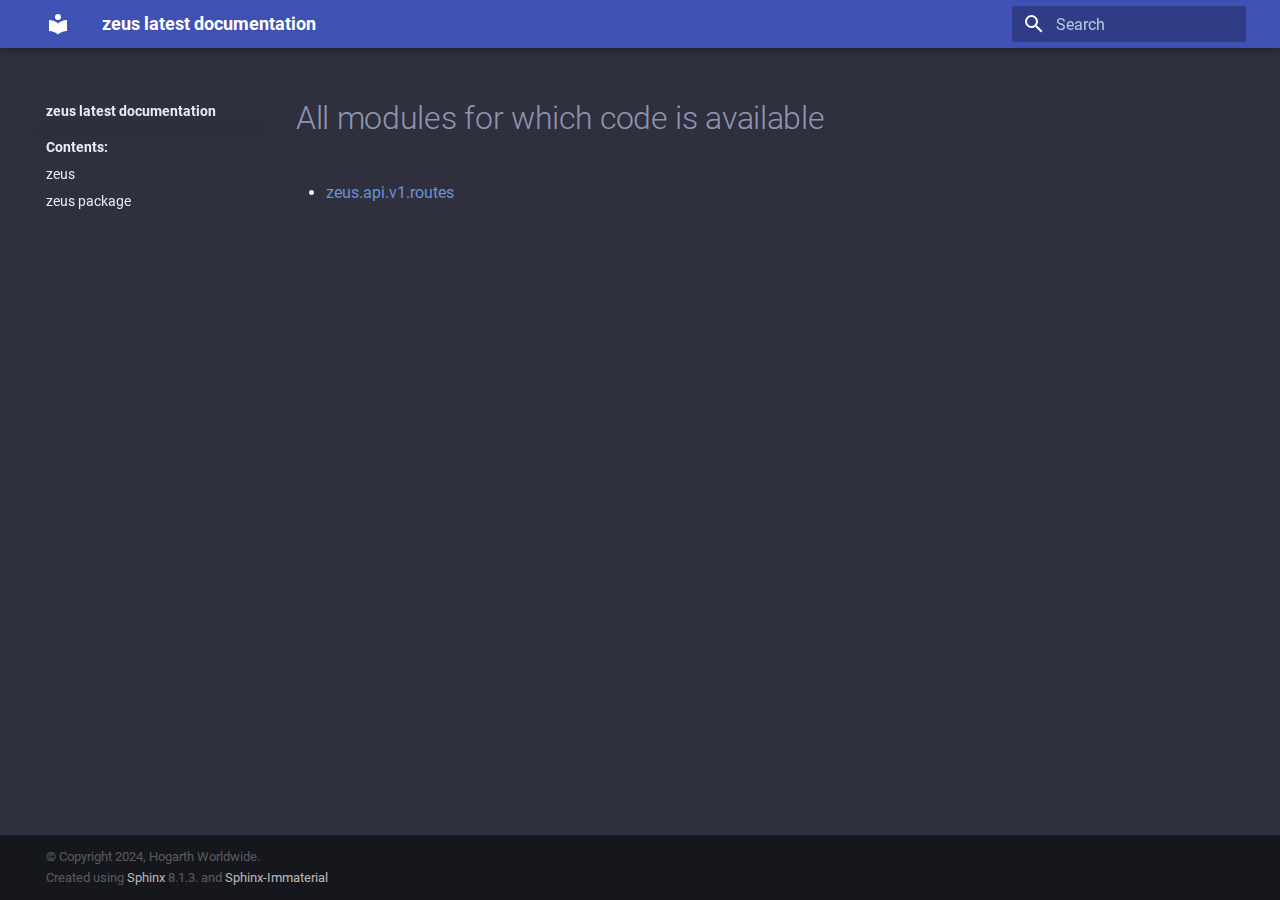
==== commit 3de595e4: "deploy: 1ec977cdf2f994dcebf4262e8e7e2e2c95c735b9" ====
--- a/_modules/index.html
+++ b/_modules/index.html
@@ -18,6 +18,13 @@
     
     
       
+        
+        
+          
+          
+          <meta name="theme-color" content="#4051b5">
+        
+      
       
 
     
@@ -29,7 +36,7 @@
         <style>:root{--md-text-font:"Roboto";--md-code-font:"Roboto Mono"}</style>
       
     
-        <link rel="stylesheet" type="text/css" href="../_static/sphinx_immaterial_theme.3d8a96bb8b6cc6937.min.css?v=d15a8b01" />
+        <link rel="stylesheet" type="text/css" href="../_static/sphinx_immaterial_theme.4b4a8c74e2ff2ab5b.min.css?v=afa97f93" />
     <script>__md_scope=new URL("..",location),__md_hash=e=>[...e].reduce((e,_)=>(e<<5)-e+_.charCodeAt(0),0),__md_get=(e,_=localStorage,t=__md_scope)=>JSON.parse(_.getItem(t.pathname+"."+e)),__md_set=(e,_,t=localStorage,a=__md_scope)=>{try{t.setItem(a.pathname+"."+e,JSON.stringify(_))}catch(e){}}</script>
     
       
@@ -40,11 +47,14 @@
   </head>
   
   
-    <body dir="ltr">
-  
-    
-    
-      <script>var palette=__md_get("__palette");if(palette&&"object"==typeof palette.color)for(var key of Object.keys(palette.color))document.body.setAttribute("data-md-color-"+key,palette.color[key])</script>
+    
+    
+    
+    
+    
+    <body dir="ltr" data-md-color-scheme="slate" data-md-color-primary="indigo" data-md-color-accent="yellow">
+  
+    
     
     <input class="md-toggle" data-md-toggle="drawer" type="checkbox" id="__drawer" autocomplete="off">
     <input class="md-toggle" data-md-toggle="search" type="checkbox" id="__search" autocomplete="off">
@@ -55,6 +65,10 @@
     <div data-md-component="announce">
       
     </div>
+    
+      <div data-md-component="outdated" hidden>
+        
+      </div>
     
     
       
@@ -86,10 +100,6 @@
       </div>
     </div>
     
-      <form class="md-header__option" data-md-component="palette">
-        
-      </form>
-    
     
     
       <label class="md-header__button md-icon" for="__search">
@@ -170,10 +180,12 @@
   
   
     
-    <li class="md-nav__item md-nav__item--nested">
-      
-      
-        <input class="md-nav__toggle md-toggle" data-md-toggle="__nav_1" type="checkbox" id="__nav_1" >
+      
+    
+    <li class="md-nav__item md-nav__item--section md-nav__item--nested">
+      
+      
+        <input class="md-nav__toggle md-toggle md-toggle--indeterminate" data-md-toggle="__nav_1" type="checkbox" id="__nav_1" checked>
       
       
       
@@ -304,7 +316,7 @@
       <div class="md-dialog__inner md-typeset"></div>
     </div>
     
-    <script id="__config" type="application/json">{"base": "..", "features": [], "translations": {"clipboard.copied": "Copied to clipboard", "clipboard.copy": "Copy to clipboard", "search.config.lang": "en", "search.config.pipeline": "trimmer, stopWordFilter", "search.config.separator": "[\\s\\-]+", "search.placeholder": "Search", "search.result.more.one": "1 more on this page", "search.result.more.other": "# more on this page", "search.result.none": "No matching documents", "search.result.one": "1 matching document", "search.result.other": "# matching documents", "search.result.placeholder": "Type to start searching", "search.result.term.missing": "Missing", "select.version.title": "Select version"}}</script>
+    <script id="__config" type="application/json">{"base": "..", "features": ["navigation.expand", "navigation.sections", "navigation.instant"], "translations": {"clipboard.copied": "Copied to clipboard", "clipboard.copy": "Copy to clipboard", "search.config.lang": "en", "search.config.pipeline": "trimmer, stopWordFilter", "search.config.separator": "[\\s\\-]+", "search.placeholder": "Search", "search.result.more.one": "1 more on this page", "search.result.more.other": "# more on this page", "search.result.none": "No matching documents", "search.result.one": "1 matching document", "search.result.other": "# matching documents", "search.result.placeholder": "Type to start searching", "search.result.term.missing": "Missing", "select.version.title": "Select version"}, "version": {"provider": "mike", "staticVersions": null, "versionPath": null}}</script>
     
       
         <script src="../_static/sphinx_immaterial_theme.f9d9eeeb247ace16c.min.js?v=8ec58cb5"></script>
--- a/_static/sphinx_immaterial_theme.4b4a8c74e2ff2ab5b.min.css
+++ b/_static/sphinx_immaterial_theme.4b4a8c74e2ff2ab5b.min.css
@@ -0,0 +1,4 @@
+@charset "UTF-8";html{-webkit-text-size-adjust:none;-moz-text-size-adjust:none;text-size-adjust:none;box-sizing:border-box}*,:after,:before{box-sizing:inherit}@media (prefers-reduced-motion){*,:after,:before{transition:none!important}}body{margin:0}a,button,input,label{-webkit-tap-highlight-color:transparent}a{color:inherit;text-decoration:none}hr{border:0;box-sizing:content-box;display:block;height:.05rem;overflow:visible;padding:0}small{font-size:80%}sub,sup{line-height:1em}img{border-style:none}table{border-collapse:separate;border-spacing:0}td,th{font-weight:400;vertical-align:top}button{background:transparent;border:0;font-family:inherit;font-size:inherit;margin:0;padding:0}input{border:0;outline:none}:root,[data-md-color-scheme=default]{--md-default-fg-color:rgba(0,0,0,.87);--md-default-fg-color--light:rgba(0,0,0,.54);--md-default-fg-color--lighter:rgba(0,0,0,.32);--md-default-fg-color--lightest:rgba(0,0,0,.07);--md-default-bg-color:#fff;--md-default-bg-color--light:hsla(0,0%,100%,.7);--md-default-bg-color--lighter:hsla(0,0%,100%,.3);--md-default-bg-color--lightest:hsla(0,0%,100%,.12);--md-primary-fg-color:#4051b5;--md-primary-fg-color--light:#5d6cc0;--md-primary-fg-color--dark:#303fa1;--md-primary-bg-color:#fff;--md-primary-bg-color--light:hsla(0,0%,100%,.7);--md-accent-fg-color:#526cfe;--md-accent-fg-color--transparent:rgba(82,108,254,.1);--md-accent-bg-color:#fff;--md-accent-bg-color--light:hsla(0,0%,100%,.7);--md-code-fg-color:#36464e;--md-code-bg-color:#f5f5f5;--md-code-hl-color:rgba(255,255,0,.5);--md-code-hl-number-color:#d52a2a;--md-code-hl-special-color:#db1457;--md-code-hl-function-color:#a846b9;--md-code-hl-constant-color:#6e59d9;--md-code-hl-keyword-color:#3f6ec6;--md-code-hl-string-color:#1c7d4d;--md-code-hl-name-color:var(--md-code-fg-color);--md-code-hl-operator-color:var(--md-default-fg-color--light);--md-code-hl-punctuation-color:var(--md-default-fg-color--light);--md-code-hl-comment-color:var(--md-default-fg-color--light);--md-code-hl-generic-color:var(--md-default-fg-color--light);--md-code-hl-variable-color:var(--md-default-fg-color--light);--md-typeset-color:var(--md-default-fg-color);--md-typeset-a-color:var(--md-primary-fg-color);--md-typeset-mark-color:rgba(255,255,0,.5);--md-typeset-del-color:rgba(245,80,61,.15);--md-typeset-ins-color:rgba(11,213,112,.15);--md-typeset-kbd-color:#fafafa;--md-typeset-kbd-accent-color:#fff;--md-typeset-kbd-border-color:#b8b8b8;--md-typeset-table-color:rgba(0,0,0,.12);--md-admonition-fg-color:var(--md-default-fg-color);--md-admonition-bg-color:var(--md-default-bg-color);--md-footer-fg-color:#fff;--md-footer-fg-color--light:hsla(0,0%,100%,.7);--md-footer-fg-color--lighter:hsla(0,0%,100%,.3);--md-footer-bg-color:rgba(0,0,0,.87);--md-footer-bg-color--dark:rgba(0,0,0,.32);--md-shadow-z1:0 0.2rem 0.5rem rgba(0,0,0,.05),0 0 0.05rem rgba(0,0,0,.1);--md-shadow-z2:0 0.2rem 0.5rem rgba(0,0,0,.1),0 0 0.05rem rgba(0,0,0,.25);--md-shadow-z3:0 0.2rem 0.5rem rgba(0,0,0,.2),0 0 0.05rem rgba(0,0,0,.35)}.md-icon svg{fill:currentcolor;display:block;height:1.2rem;width:1.2rem}.si-icon-inline:before{background-color:var(--md-default-fg-color);content:"";display:inline-flex;height:1.125em;-webkit-mask-position:center;mask-position:center;-webkit-mask-repeat:no-repeat;mask-repeat:no-repeat;vertical-align:text-top;width:1.125em}body{-webkit-font-smoothing:antialiased;-moz-osx-font-smoothing:grayscale;--md-text-font-family:var(--md-text-font,_),-apple-system,BlinkMacSystemFont,Helvetica,Arial,sans-serif;--md-code-font-family:var(--md-code-font,_),SFMono-Regular,Consolas,Menlo,monospace}body,input{font-feature-settings:"kern","liga";font-family:var(--md-text-font-family)}body,code,input,kbd,pre{color:var(--md-typeset-color)}code,kbd,pre{font-feature-settings:"kern";font-family:var(--md-code-font-family)}:root{--md-typeset-table-sort-icon:url('data:image/svg+xml;charset=utf-8,<svg xmlns="http://www.w3.org/2000/svg" viewBox="0 0 24 24"><path d="m18 21-4-4h3V7h-3l4-4 4 4h-3v10h3M2 19v-2h10v2M2 13v-2h7v2M2 7V5h4v2H2Z"/></svg>');--md-typeset-table-sort-icon--asc:url('data:image/svg+xml;charset=utf-8,<svg xmlns="http://www.w3.org/2000/svg" viewBox="0 0 24 24"><path d="M19 17h3l-4 4-4-4h3V3h2M2 17h10v2H2M6 5v2H2V5m0 6h7v2H2v-2Z"/></svg>');--md-typeset-table-sort-icon--desc:url('data:image/svg+xml;charset=utf-8,<svg xmlns="http://www.w3.org/2000/svg" viewBox="0 0 24 24"><path d="M19 7h3l-4-4-4 4h3v14h2M2 17h10v2H2M6 5v2H2V5m0 6h7v2H2v-2Z"/></svg>')}.md-typeset{-webkit-print-color-adjust:exact;color-adjust:exact;font-size:.8rem;line-height:1.6}@media print{.md-typeset{font-size:.68rem}}.md-typeset blockquote,.md-typeset dl,.md-typeset figure,.md-typeset ol,.md-typeset pre,.md-typeset ul{margin-bottom:1em;margin-top:1em}.md-typeset h1{color:var(--md-default-fg-color--light);font-size:2em;line-height:1.3;margin:0 0 1.25em}.md-typeset h1,.md-typeset h2{font-weight:300;letter-spacing:-.01em}.md-typeset h2{font-size:1.5625em;line-height:1.4;margin:1.6em 0 .64em}.md-typeset h3{font-size:1.25em;font-weight:400;letter-spacing:-.01em;line-height:1.5;margin:1.6em 0 .8em}.md-typeset h2+h3{margin-top:.8em}.md-typeset h4{font-weight:700;letter-spacing:-.01em;margin:1em 0}.md-typeset h5,.md-typeset h6{color:var(--md-default-fg-color--light);font-size:.8em;font-weight:700;letter-spacing:-.01em;margin:1.25em 0}.md-typeset h5{text-transform:uppercase}.md-typeset hr{border-bottom:.05rem solid var(--md-default-fg-color--lightest);display:flow-root;margin:1.5em 0}.md-typeset a{color:var(--md-typeset-a-color);word-break:break-word}.md-typeset a,.md-typeset a:before{transition:color 125ms}.md-typeset a:focus,.md-typeset a:hover{color:var(--md-accent-fg-color)}.md-typeset a:focus code,.md-typeset a:hover code{background-color:var(--md-accent-fg-color--transparent)}.md-typeset a code{color:currentcolor;transition:background-color 125ms}.md-typeset a.focus-visible{outline-color:var(--md-accent-fg-color);outline-offset:.2rem}.md-typeset code,.md-typeset kbd,.md-typeset pre{color:var(--md-code-fg-color);direction:ltr;font-variant-ligatures:none}@media print{.md-typeset code,.md-typeset kbd,.md-typeset pre{white-space:pre-wrap}}.md-typeset code{background-color:var(--md-code-bg-color);border-radius:.1rem;-webkit-box-decoration-break:clone;box-decoration-break:clone;font-size:.85em;padding:0 .2941176471em;word-break:break-word}.md-typeset code:not(.focus-visible){-webkit-tap-highlight-color:transparent;outline:none}.md-typeset pre{display:flow-root;line-height:1.4;position:relative}.md-typeset pre>code{-webkit-box-decoration-break:slice;box-decoration-break:slice;box-shadow:none;display:block;margin:0;outline-color:var(--md-accent-fg-color);overflow:auto;padding:.7720588235em 1.1764705882em;scrollbar-color:var(--md-default-fg-color--lighter) transparent;scrollbar-width:thin;touch-action:auto;word-break:normal}.md-typeset pre>code:hover{scrollbar-color:var(--md-accent-fg-color) transparent}.md-typeset pre>code::-webkit-scrollbar{height:.2rem;width:.2rem}.md-typeset pre>code::-webkit-scrollbar-thumb{background-color:var(--md-default-fg-color--lighter)}.md-typeset pre>code::-webkit-scrollbar-thumb:hover{background-color:var(--md-accent-fg-color)}.md-typeset .code-block-caption+.notranslate .highlighttable,.md-typeset .code-block-caption+.notranslate pre{margin-top:0}.md-typeset kbd{background-color:var(--md-typeset-kbd-color);border-radius:.1rem;box-shadow:0 .1rem 0 .05rem var(--md-typeset-kbd-border-color),0 .1rem 0 var(--md-typeset-kbd-border-color),0 -.1rem .2rem var(--md-typeset-kbd-accent-color) inset;color:var(--md-default-fg-color);display:inline-block;font-size:.75em;padding:0 .6666666667em;vertical-align:text-top;word-break:break-word}.md-typeset mark{background-color:var(--md-typeset-mark-color);-webkit-box-decoration-break:clone;box-decoration-break:clone;color:inherit;word-break:break-word}.md-typeset abbr{border-bottom:.05rem dotted var(--md-default-fg-color--light);cursor:help;text-decoration:none}@media (hover:none){.md-typeset abbr{position:relative}.md-typeset abbr[title]:-webkit-any(:focus,:hover):after{background-color:var(--md-default-fg-color);border-radius:.1rem;box-shadow:var(--md-shadow-z3);color:var(--md-default-bg-color);content:attr(title);display:inline-block;font-size:.7rem;margin-top:2em;max-width:80%;min-width:max-content;padding:.2rem .3rem;position:absolute;width:auto}.md-typeset abbr[title]:-moz-any(:focus,:hover):after{background-color:var(--md-default-fg-color);border-radius:.1rem;box-shadow:var(--md-shadow-z3);color:var(--md-default-bg-color);content:attr(title);display:inline-block;font-size:.7rem;margin-top:2em;max-width:80%;min-width:-moz-max-content;min-width:max-content;padding:.2rem .3rem;position:absolute;width:auto}[dir=ltr] .md-typeset abbr[title]:-webkit-any(:focus,:hover):after{left:0}[dir=ltr] .md-typeset abbr[title]:-moz-any(:focus,:hover):after{left:0}[dir=ltr] .md-typeset abbr[title]:is(:focus,:hover):after{left:0}[dir=rtl] .md-typeset abbr[title]:-webkit-any(:focus,:hover):after{right:0}[dir=rtl] .md-typeset abbr[title]:-moz-any(:focus,:hover):after{right:0}[dir=rtl] .md-typeset abbr[title]:is(:focus,:hover):after{right:0}.md-typeset abbr[title]:is(:focus,:hover):after{background-color:var(--md-default-fg-color);border-radius:.1rem;box-shadow:var(--md-shadow-z3);color:var(--md-default-bg-color);content:attr(title);display:inline-block;font-size:.7rem;margin-top:2em;max-width:80%;min-width:-moz-max-content;min-width:max-content;padding:.2rem .3rem;position:absolute;width:auto}}.md-typeset small{opacity:.75}[dir=ltr] .md-typeset sub,[dir=ltr] .md-typeset sup{margin-left:.078125em}[dir=rtl] .md-typeset sub,[dir=rtl] .md-typeset sup{margin-right:.078125em}[dir=ltr] .md-typeset blockquote{padding-left:.6rem}[dir=rtl] .md-typeset blockquote{padding-right:.6rem}[dir=ltr] .md-typeset blockquote{border-left:.2rem solid var(--md-default-fg-color--lighter)}[dir=rtl] .md-typeset blockquote{border-right:.2rem solid var(--md-default-fg-color--lighter)}.md-typeset blockquote{color:var(--md-default-fg-color--light);margin-left:0;margin-right:0}.md-typeset ul{list-style-type:disc}[dir=ltr] .md-typeset ol,[dir=ltr] .md-typeset ul{margin-left:.625em}[dir=rtl] .md-typeset ol,[dir=rtl] .md-typeset ul{margin-right:.625em}.md-typeset ol,.md-typeset ul{padding:0}.md-typeset ol:not([hidden]),.md-typeset ul:not([hidden]){display:flow-root}.md-typeset ol ol,.md-typeset ul ol{list-style-type:lower-alpha}.md-typeset ol ol ol,.md-typeset ul ol ol{list-style-type:lower-roman}[dir=ltr] .md-typeset ol li,[dir=ltr] .md-typeset ul li{margin-left:1.25em}[dir=rtl] .md-typeset ol li,[dir=rtl] .md-typeset ul li{margin-right:1.25em}.md-typeset ol li,.md-typeset ul li{margin-bottom:.5em}.md-typeset ol li blockquote,.md-typeset ol li p,.md-typeset ul li blockquote,.md-typeset ul li p{margin:.5em 0}.md-typeset ol li:last-child,.md-typeset ul li:last-child{margin-bottom:0}.md-typeset ol li :-webkit-any(ul,ol),.md-typeset ul li :-webkit-any(ul,ol){margin-bottom:.5em;margin-top:.5em}.md-typeset ol li :-moz-any(ul,ol),.md-typeset ul li :-moz-any(ul,ol){margin-bottom:.5em;margin-top:.5em}[dir=ltr] .md-typeset ol li :-webkit-any(ul,ol),[dir=ltr] .md-typeset ul li :-webkit-any(ul,ol){margin-left:.625em}[dir=ltr] .md-typeset ol li :-moz-any(ul,ol),[dir=ltr] .md-typeset ul li :-moz-any(ul,ol){margin-left:.625em}[dir=ltr] .md-typeset ol li :is(ul,ol),[dir=ltr] .md-typeset ul li :is(ul,ol){margin-left:.625em}[dir=rtl] .md-typeset ol li :-webkit-any(ul,ol),[dir=rtl] .md-typeset ul li :-webkit-any(ul,ol){margin-right:.625em}[dir=rtl] .md-typeset ol li :-moz-any(ul,ol),[dir=rtl] .md-typeset ul li :-moz-any(ul,ol){margin-right:.625em}[dir=rtl] .md-typeset ol li :is(ul,ol),[dir=rtl] .md-typeset ul li :is(ul,ol){margin-right:.625em}.md-typeset ol li :is(ul,ol),.md-typeset ul li :is(ul,ol){margin-bottom:.5em;margin-top:.5em}[dir=ltr] .md-typeset dd{margin-left:1.875em}[dir=rtl] .md-typeset dd{margin-right:1.875em}.md-typeset dd{margin-bottom:1.5em;margin-top:1em}.md-typeset img,.md-typeset svg,.md-typeset video{height:auto;max-width:100%}.md-typeset img[align=left]{margin:1em 1em 1em 0}.md-typeset img[align=right]{margin:1em 0 1em 1em}.md-typeset img[align]:only-child{margin-top:0}.md-typeset img[src$="#gh-dark-mode-only"],.md-typeset img[src$="#only-dark"]{display:none}.md-typeset figure{display:flow-root;margin:1em auto;max-width:100%;text-align:center;width:-moz-fit-content;width:fit-content}.md-typeset figure img{display:block}.md-typeset figcaption{font-style:italic;margin:1em auto;max-width:24rem}.md-typeset iframe{max-width:100%}.md-typeset table.data:not(.plain){background-color:var(--md-default-bg-color);border:.05rem solid var(--md-typeset-table-color);border-radius:.1rem;display:block;font-size:.64rem;max-width:100%;overflow:auto;touch-action:auto;width:-moz-max-content;width:max-content}@media print{.md-typeset table.data:not(.plain){display:table}}.md-typeset table.data:not(.plain)+*{margin-top:1.5em}.md-typeset table.data:not(.plain) :-webkit-any(th,td)>:first-child{margin-top:0}.md-typeset table.data:not(.plain) :-moz-any(th,td)>:first-child{margin-top:0}.md-typeset table.data:not(.plain) :is(th,td)>:first-child{margin-top:0}.md-typeset table.data:not(.plain) :-webkit-any(th,td)>:last-child{margin-bottom:0}.md-typeset table.data:not(.plain) :-moz-any(th,td)>:last-child{margin-bottom:0}.md-typeset table.data:not(.plain) :is(th,td)>:last-child{margin-bottom:0}.md-typeset table.data:not(.plain) :-webkit-any(th,td):not([align],.align-center,.align-left,.align-right){text-align:left}.md-typeset table.data:not(.plain) :-moz-any(th,td):not([align],.align-center,.align-left,.align-right){text-align:left}.md-typeset table.data:not(.plain) :is(th,td):not([align],.align-center,.align-left,.align-right){text-align:left}[dir=rtl] .md-typeset table.data:not(.plain) :-webkit-any(th,td):not([align],.align-center,.align-left,.align-right){text-align:right}[dir=rtl] .md-typeset table.data:not(.plain) :-moz-any(th,td):not([align],.align-center,.align-left,.align-right){text-align:right}[dir=rtl] .md-typeset table.data:not(.plain) :is(th,td):not([align],.align-center,.align-left,.align-right){text-align:right}.md-typeset table.data:not(.plain) th{font-weight:700;min-width:5rem;padding:.9375em 1.25em;vertical-align:top}.md-typeset table.data:not(.plain) td{border-top:.05rem solid var(--md-typeset-table-color);padding:.9375em 1.25em;vertical-align:top}.md-typeset table.data:not(.plain) tbody tr{transition:background-color 125ms}.md-typeset table.data:not(.plain) tbody tr:hover{background-color:rgba(0,0,0,.035);box-shadow:0 .05rem 0 var(--md-default-bg-color) inset}.md-typeset table.data:not(.plain) a{word-break:normal}.md-typeset table th[role=columnheader]{cursor:pointer}[dir=ltr] .md-typeset table th[role=columnheader]:after{margin-left:.5em}[dir=rtl] .md-typeset table th[role=columnheader]:after{margin-right:.5em}.md-typeset table th[role=columnheader]:after{content:"";display:inline-block;height:1.2em;-webkit-mask-image:var(--md-typeset-table-sort-icon);mask-image:var(--md-typeset-table-sort-icon);-webkit-mask-repeat:no-repeat;mask-repeat:no-repeat;-webkit-mask-size:contain;mask-size:contain;transition:background-color 125ms;vertical-align:text-bottom;width:1.2em}.md-typeset table th[role=columnheader]:hover:after{background-color:var(--md-default-fg-color--lighter)}.md-typeset table th[role=columnheader][aria-sort=ascending]:after{background-color:var(--md-default-fg-color--light);-webkit-mask-image:var(--md-typeset-table-sort-icon--asc);mask-image:var(--md-typeset-table-sort-icon--asc)}.md-typeset table th[role=columnheader][aria-sort=descending]:after{background-color:var(--md-default-fg-color--light);-webkit-mask-image:var(--md-typeset-table-sort-icon--desc);mask-image:var(--md-typeset-table-sort-icon--desc)}.md-typeset__scrollwrap{margin:1em -.8rem;overflow-x:auto;touch-action:auto}.md-typeset__table{display:inline-block;margin-bottom:.5em;padding:0 .8rem}@media print{.md-typeset__table{display:block}}html .md-typeset__table table{display:table;margin:0;overflow:hidden;width:100%}@media screen and (max-width:44.9375em){.md-content__inner>pre{margin:1em -.8rem}.md-content__inner>pre code{border-radius:0}}.md-banner{background-color:var(--md-footer-bg-color);color:var(--md-footer-fg-color);overflow:auto}@media print{.md-banner{display:none}}.md-banner--warning{background:var(--md-typeset-mark-color);color:var(--md-default-fg-color)}.md-banner__inner{font-size:.7rem;margin:.6rem auto;padding:0 .8rem}[dir=ltr] .md-banner__button{float:right}[dir=rtl] .md-banner__button{float:left}.md-banner__button{color:inherit;cursor:pointer;transition:opacity .25s}.md-banner__button:hover{opacity:.7}html{font-size:125%;height:100%;overflow-x:hidden}@media screen and (min-width:100em){html{font-size:137.5%}}@media screen and (min-width:125em){html{font-size:150%}}body{background-color:var(--md-default-bg-color);display:flex;flex-direction:column;font-size:.5rem;min-height:100%;position:relative;width:100%}@media print{body{display:block}}@media screen and (max-width:59.9375em){body[data-md-scrolllock]{position:fixed}}.md-grid{margin-left:auto;margin-right:auto;max-width:61rem}.md-container{display:flex;flex-direction:column;flex-grow:1}@media print{.md-container{display:block}}.md-main{flex-grow:1}.md-main__inner{display:flex;height:100%;margin-top:1.5rem}.md-ellipsis{overflow:hidden;text-overflow:ellipsis;white-space:nowrap}.md-toggle{display:none}.md-option{height:0;opacity:0;position:absolute;width:0}.md-option:checked+label:not([hidden]){display:block}.md-option.focus-visible+label{outline-color:var(--md-accent-fg-color);outline-style:auto}.md-skip{background-color:var(--md-default-fg-color);border-radius:.1rem;color:var(--md-default-bg-color);font-size:.64rem;margin:.5rem;opacity:0;outline-color:var(--md-accent-fg-color);padding:.3rem .5rem;position:fixed;transform:translateY(.4rem);z-index:-1}.md-skip:focus{opacity:1;transform:translateY(0);transition:transform .25s cubic-bezier(.4,0,.2,1),opacity 175ms 75ms;z-index:10}@page{margin:25mm}:root{--md-clipboard-icon:url('data:image/svg+xml;charset=utf-8,<svg xmlns="http://www.w3.org/2000/svg" viewBox="0 0 24 24"><path d="M19 21H8V7h11m0-2H8a2 2 0 0 0-2 2v14a2 2 0 0 0 2 2h11a2 2 0 0 0 2-2V7a2 2 0 0 0-2-2m-3-4H4a2 2 0 0 0-2 2v14h2V3h12V1Z"/></svg>')}.md-clipboard{border-radius:.1rem;color:var(--md-default-fg-color--lightest);cursor:pointer;height:1.5em;outline-color:var(--md-accent-fg-color);outline-offset:.1rem;position:absolute;right:.5em;top:.5em;transition:color .25s;width:1.5em;z-index:1}@media print{.md-clipboard{display:none}}.md-clipboard:not(.focus-visible){-webkit-tap-highlight-color:transparent;outline:none}:hover>.md-clipboard{color:var(--md-default-fg-color--light)}.md-clipboard:-webkit-any(:focus,:hover){color:var(--md-accent-fg-color)}.md-clipboard:-moz-any(:focus,:hover){color:var(--md-accent-fg-color)}.md-clipboard:is(:focus,:hover){color:var(--md-accent-fg-color)}.md-clipboard:after{background-color:currentcolor;content:"";display:block;height:1.125em;margin:0 auto;-webkit-mask-image:var(--md-clipboard-icon);mask-image:var(--md-clipboard-icon);-webkit-mask-position:center;mask-position:center;-webkit-mask-repeat:no-repeat;mask-repeat:no-repeat;-webkit-mask-size:contain;mask-size:contain;width:1.125em}.md-clipboard--inline{cursor:pointer}.md-clipboard--inline code{transition:color .25s,background-color .25s}.md-clipboard--inline:-webkit-any(:focus,:hover) code{background-color:var(--md-accent-fg-color--transparent);color:var(--md-accent-fg-color)}.md-clipboard--inline:-moz-any(:focus,:hover) code{background-color:var(--md-accent-fg-color--transparent);color:var(--md-accent-fg-color)}.md-clipboard--inline:is(:focus,:hover) code{background-color:var(--md-accent-fg-color--transparent);color:var(--md-accent-fg-color)}@keyframes consent{0%{opacity:0;transform:translateY(100%)}to{opacity:1;transform:translateY(0)}}@keyframes overlay{0%{opacity:0}to{opacity:1}}.md-consent__overlay{animation:overlay .25s both;-webkit-backdrop-filter:blur(.1rem);backdrop-filter:blur(.1rem);background-color:rgba(0,0,0,.54);height:100%;opacity:1;position:fixed;top:0;width:100%;z-index:5}.md-consent__inner{animation:consent .5s cubic-bezier(.1,.7,.1,1) both;background-color:var(--md-default-bg-color);border:0;border-radius:.1rem;bottom:0;box-shadow:0 0 .2rem rgba(0,0,0,.1),0 .2rem .4rem rgba(0,0,0,.2);max-height:100%;overflow:auto;padding:0;position:fixed;width:100%;z-index:5}.md-consent__form{padding:.8rem}.md-consent__settings{display:none;margin:1em 0}input:checked+.md-consent__settings{display:block}.md-consent__controls{margin-bottom:.8rem}.md-typeset .md-consent__controls .md-button{display:inline}@media screen and (max-width:44.9375em){.md-typeset .md-consent__controls .md-button{display:block;margin-top:.4rem;text-align:center;width:100%}}.md-consent label{cursor:pointer}.md-content{flex-grow:1;min-width:0}.md-content__inner{margin:0 .8rem 1.2rem;padding-top:.6rem}@media screen and (min-width:76.25em){[dir=ltr] .md-sidebar--primary:not([hidden])~.md-content>.md-content__inner{margin-left:1.2rem}[dir=ltr] .md-sidebar--secondary:not([hidden])~.md-content>.md-content__inner,[dir=rtl] .md-sidebar--primary:not([hidden])~.md-content>.md-content__inner{margin-right:1.2rem}[dir=rtl] .md-sidebar--secondary:not([hidden])~.md-content>.md-content__inner{margin-left:1.2rem}}.md-content__inner:before{content:"";display:block;height:.4rem}.md-content__inner>:last-child{margin-bottom:0}[dir=ltr] .md-content__button{float:right}[dir=rtl] .md-content__button{float:left}[dir=ltr] .md-content__button{margin-left:.4rem}[dir=rtl] .md-content__button{margin-right:.4rem}.md-content__button{margin:.4rem 0;padding:0}@media print{.md-content__button{display:none}}.md-typeset .md-content__button{color:var(--md-default-fg-color--lighter)}.md-content__button svg{display:inline;vertical-align:top}[dir=rtl] .md-content__button svg{transform:scaleX(-1)}[dir=ltr] .md-dialog{right:.8rem}[dir=rtl] .md-dialog{left:.8rem}.md-dialog{background-color:var(--md-default-fg-color);border-radius:.1rem;bottom:.8rem;box-shadow:var(--md-shadow-z3);min-width:11.1rem;opacity:0;padding:.4rem .6rem;pointer-events:none;position:fixed;transform:translateY(100%);transition:transform 0ms .4s,opacity .4s;z-index:4}@media print{.md-dialog{display:none}}.md-dialog--active{opacity:1;pointer-events:auto;transform:translateY(0);transition:transform .4s cubic-bezier(.075,.85,.175,1),opacity .4s}.md-dialog__inner{color:var(--md-default-bg-color);font-size:.7rem}.md-feedback{margin:2em 0 1em;text-align:center}.md-feedback fieldset{border:none;margin:0;padding:0}.md-feedback__title{font-weight:700;margin:1em auto}.md-feedback__inner{position:relative}.md-feedback__list{align-content:baseline;display:flex;flex-wrap:wrap;justify-content:center;position:relative}.md-feedback__list:hover .md-icon:not(:disabled){color:var(--md-default-fg-color--lighter)}:disabled .md-feedback__list{min-height:1.8rem}.md-feedback__icon{color:var(--md-default-fg-color--light);cursor:pointer;flex-shrink:0;margin:0 .1rem;transition:color 125ms}.md-feedback__icon:not(:disabled).md-icon:hover{color:var(--md-accent-fg-color)}.md-feedback__icon:disabled{color:var(--md-default-fg-color--lightest);pointer-events:none}.md-feedback__note{opacity:0;position:relative;transform:translateY(.4rem);transition:transform .4s cubic-bezier(.1,.7,.1,1),opacity .15s}.md-feedback__note>*{margin:0 auto;max-width:16rem}:disabled .md-feedback__note{opacity:1;transform:translateY(0)}.md-footer{background-color:var(--md-footer-bg-color);color:var(--md-footer-fg-color)}@media print{.md-footer{display:none}}.md-footer__inner{justify-content:space-between;overflow:auto;padding:.2rem}.md-footer__inner:not([hidden]){display:flex}.md-footer__link{display:flex;flex-grow:0.01;outline-color:var(--md-accent-fg-color);overflow:hidden;padding-bottom:.4rem;padding-top:1.4rem;transition:opacity .25s}.md-footer__link:-webkit-any(:focus,:hover){opacity:.7}.md-footer__link:-moz-any(:focus,:hover){opacity:.7}.md-footer__link:is(:focus,:hover){opacity:.7}[dir=rtl] .md-footer__link svg{transform:scaleX(-1)}@media screen and (max-width:44.9375em){.md-footer__link--prev .md-footer__title{display:none}}[dir=ltr] .md-footer__link--next{margin-left:auto}[dir=rtl] .md-footer__link--next{margin-right:auto}.md-footer__link--next{text-align:right}[dir=rtl] .md-footer__link--next{text-align:left}.md-footer__title{flex-grow:1;font-size:.9rem;line-height:2.4rem;max-width:calc(100% - 2.4rem);padding:0 1rem;position:relative;white-space:nowrap}.md-footer__button{margin:.2rem;padding:.4rem}.md-footer__direction{font-size:.64rem;left:0;margin-top:-1rem;opacity:.7;padding:0 1rem;position:absolute;right:0}.md-footer-meta{background-color:var(--md-footer-bg-color--dark)}.md-footer-meta__inner{display:flex;flex-wrap:wrap;justify-content:space-between;padding:.2rem}html .md-footer-meta.md-typeset a{color:var(--md-footer-fg-color--light)}html .md-footer-meta.md-typeset a:-webkit-any(:focus,:hover){color:var(--md-footer-fg-color)}html .md-footer-meta.md-typeset a:-moz-any(:focus,:hover){color:var(--md-footer-fg-color)}html .md-footer-meta.md-typeset a:is(:focus,:hover){color:var(--md-footer-fg-color)}.md-copyright{color:var(--md-footer-fg-color--lighter);font-size:.64rem;margin:auto .6rem;padding:.4rem 0;width:100%}@media screen and (min-width:45em){.md-copyright{width:auto}}.md-copyright__highlight{color:var(--md-footer-fg-color--light)}.md-social{margin:0 .4rem;padding:.2rem 0 .6rem}@media screen and (min-width:45em){.md-social{padding:.6rem 0}}.md-social__link{display:inline-block;height:1.6rem;text-align:center;width:1.6rem}.md-social__link:before{line-height:1.9}.md-social__link svg{fill:currentcolor;max-height:.8rem;vertical-align:-25%}.md-typeset .md-button{border:.1rem solid;border-radius:.1rem;color:var(--md-primary-fg-color);cursor:pointer;display:inline-block;font-weight:700;padding:.625em 2em;transition:color 125ms,background-color 125ms,border-color 125ms}.md-typeset .md-button--primary{background-color:var(--md-primary-fg-color);border-color:var(--md-primary-fg-color);color:var(--md-primary-bg-color)}.md-typeset .md-button:-webkit-any(:focus,:hover){background-color:var(--md-accent-fg-color);border-color:var(--md-accent-fg-color);color:var(--md-accent-bg-color)}.md-typeset .md-button:-moz-any(:focus,:hover){background-color:var(--md-accent-fg-color);border-color:var(--md-accent-fg-color);color:var(--md-accent-bg-color)}.md-typeset .md-button:is(:focus,:hover){background-color:var(--md-accent-fg-color);border-color:var(--md-accent-fg-color);color:var(--md-accent-bg-color)}[dir=ltr] .md-typeset .md-input{border-top-left-radius:.1rem}[dir=ltr] .md-typeset .md-input,[dir=rtl] .md-typeset .md-input{border-top-right-radius:.1rem}[dir=rtl] .md-typeset .md-input{border-top-left-radius:.1rem}.md-typeset .md-input{border-bottom:.1rem solid var(--md-default-fg-color--lighter);box-shadow:var(--md-shadow-z1);font-size:.8rem;height:1.8rem;padding:0 .6rem;transition:border .25s,box-shadow .25s}.md-typeset .md-input:-webkit-any(:focus,:hover){border-bottom-color:var(--md-accent-fg-color);box-shadow:var(--md-shadow-z2)}.md-typeset .md-input:-moz-any(:focus,:hover){border-bottom-color:var(--md-accent-fg-color);box-shadow:var(--md-shadow-z2)}.md-typeset .md-input:is(:focus,:hover){border-bottom-color:var(--md-accent-fg-color);box-shadow:var(--md-shadow-z2)}.md-typeset .md-input--stretch{width:100%}.md-header{background-color:var(--md-primary-fg-color);box-shadow:0 0 .2rem transparent,0 .2rem .4rem transparent;color:var(--md-primary-bg-color);display:block;left:0;position:sticky;right:0;top:0;z-index:4}@media print{.md-header{display:none}}.md-header[hidden]{transform:translateY(-100%);transition:transform .25s cubic-bezier(.8,0,.6,1),box-shadow .25s}.md-header--shadow{box-shadow:0 0 .2rem rgba(0,0,0,.1),0 .2rem .4rem rgba(0,0,0,.2);transition:transform .25s cubic-bezier(.1,.7,.1,1),box-shadow .25s}.md-header__inner{align-items:center;display:flex;padding:0 .2rem}.md-header__button{color:currentcolor;cursor:pointer;margin:.2rem;outline-color:var(--md-accent-fg-color);padding:.4rem;position:relative;transition:opacity .25s;vertical-align:middle;z-index:1}.md-header__button:hover{opacity:.7}.md-header__button:not([hidden]){display:inline-block}.md-header__button:not(.focus-visible){-webkit-tap-highlight-color:transparent;outline:none}.md-header__button.md-logo{margin:.2rem;padding:.4rem}@media screen and (max-width:76.1875em){.md-header__button.md-logo{display:none}}.md-header__button.md-logo :-webkit-any(img,svg){fill:currentcolor;display:block;height:1.2rem;width:auto}.md-header__button.md-logo :-moz-any(img,svg){fill:currentcolor;display:block;height:1.2rem;width:auto}.md-header__button.md-logo :is(img,svg){fill:currentcolor;display:block;height:1.2rem;width:auto}@media screen and (min-width:60em){.md-header__button[for=__search]{display:none}}.no-js .md-header__button[for=__search]{display:none}[dir=rtl] .md-header__button[for=__search] svg{transform:scaleX(-1)}@media screen and (min-width:76.25em){.md-header__button[for=__drawer]{display:none}}.md-header__topic{display:flex;max-width:100%;position:absolute;transition:transform .4s cubic-bezier(.1,.7,.1,1),opacity .15s;white-space:nowrap}.md-header__topic+.md-header__topic{opacity:0;pointer-events:none;transform:translateX(1.25rem);transition:transform .4s cubic-bezier(1,.7,.1,.1),opacity .15s;z-index:-1}[dir=rtl] .md-header__topic+.md-header__topic{transform:translateX(-1.25rem)}.md-header__topic:first-child{font-weight:700}[dir=ltr] .md-header__title{margin-right:.4rem}[dir=rtl] .md-header__title{margin-left:.4rem}[dir=ltr] .md-header__title{margin-left:1rem}[dir=rtl] .md-header__title{margin-right:1rem}.md-header__title{flex-grow:1;font-size:.9rem;height:2.4rem;line-height:2.4rem}.md-header__title--active .md-header__topic{opacity:0;pointer-events:none;transform:translateX(-1.25rem);transition:transform .4s cubic-bezier(1,.7,.1,.1),opacity .15s;z-index:-1}[dir=rtl] .md-header__title--active .md-header__topic{transform:translateX(1.25rem)}.md-header__title--active .md-header__topic+.md-header__topic{opacity:1;pointer-events:auto;transform:translateX(0);transition:transform .4s cubic-bezier(.1,.7,.1,1),opacity .15s;z-index:0}.md-header__title>.md-header__ellipsis{height:100%;position:relative;width:100%}.md-header__option{display:flex;flex-shrink:0;max-width:100%;transition:max-width 0ms .25s,opacity .25s .25s;white-space:nowrap}[data-md-toggle=search]:checked~.md-header .md-header__option{max-width:0;opacity:0;transition:max-width 0ms,opacity 0ms}.md-header__source{display:none}@media screen and (min-width:60em){[dir=ltr] .md-header__source{margin-left:1rem}[dir=rtl] .md-header__source{margin-right:1rem}.md-header__source{display:block;max-width:11.7rem;width:11.7rem}}@media screen and (min-width:76.25em){[dir=ltr] .md-header__source{margin-left:1.4rem}[dir=rtl] .md-header__source{margin-right:1.4rem}}.md-hero{background-color:var(--md-primary-fg-color);color:var(--md-primary-bg-color);font-size:1rem;overflow:hidden;transition:background .25s}.md-hero__inner{margin-top:1rem;padding:.8rem .8rem .4rem;transition:transform .4s cubic-bezier(.1,.7,.1,1),opacity .25s;transition-delay:.1s}@media screen and (max-width:76.1875em){.md-hero__inner{margin-bottom:1.2rem;margin-top:2.4rem}}[data-md-state=hidden] .md-hero__inner{opacity:0;pointer-events:none;transform:translateY(.625rem);transition:transform 0ms .4s,opacity .1s 0ms}.md-hero--expand .md-hero__inner{margin-bottom:1.2rem}:root{--md-nav-icon--prev:url('data:image/svg+xml;charset=utf-8,<svg xmlns="http://www.w3.org/2000/svg" viewBox="0 0 24 24"><path d="M20 11v2H8l5.5 5.5-1.42 1.42L4.16 12l7.92-7.92L13.5 5.5 8 11h12Z"/></svg>');--md-nav-icon--next:url('data:image/svg+xml;charset=utf-8,<svg xmlns="http://www.w3.org/2000/svg" viewBox="0 0 24 24"><path d="M8.59 16.58 13.17 12 8.59 7.41 10 6l6 6-6 6-1.41-1.42Z"/></svg>');--md-toc-icon:url('data:image/svg+xml;charset=utf-8,<svg xmlns="http://www.w3.org/2000/svg" viewBox="0 0 24 24"><path d="M3 9h14V7H3v2m0 4h14v-2H3v2m0 4h14v-2H3v2m16 0h2v-2h-2v2m0-10v2h2V7h-2m0 6h2v-2h-2v2Z"/></svg>')}.md-nav{font-size:.7rem;line-height:1.3}.md-nav__title{align-items:center;display:flex;font-weight:700;overflow:hidden;padding:0 .6rem;text-overflow:ellipsis}.md-nav__title .md-nav__button{display:none}.md-nav__title .md-nav__button img{height:100%;width:auto}.md-nav__title .md-nav__button.md-logo :-webkit-any(img,svg){fill:currentcolor;display:block;height:2.4rem;max-width:100%;object-fit:contain;width:auto}.md-nav__title .md-nav__button.md-logo :-moz-any(img,svg){fill:currentcolor;display:block;height:2.4rem;max-width:100%;object-fit:contain;width:auto}.md-nav__title .md-nav__button.md-logo :is(img,svg){fill:currentcolor;display:block;height:2.4rem;max-width:100%;-o-object-fit:contain;object-fit:contain;width:auto}.md-nav__list{list-style:none;margin:0;padding:0}.md-nav__item{padding:0 .6rem}[dir=ltr] .md-nav__item .md-nav__item{padding-right:0}[dir=rtl] .md-nav__item .md-nav__item{padding-left:0}.md-nav__link{align-items:center;cursor:pointer;display:flex;margin-top:.625em;scroll-snap-align:start;transition:color 125ms}.md-nav__link.md-nav__sticky{box-shadow:0 -.625em var(--md-default-bg-color),0 .625em var(--md-default-bg-color)}.md-nav__link--passed{color:var(--md-default-fg-color--light)}.md-nav__item .md-nav__link--active{color:var(--md-typeset-a-color)}.md-nav__link--in-viewport{position:relative}.md-nav__link--in-viewport:before{background-color:var(--md-primary-fg-color);bottom:0;content:"";height:100%;position:absolute;right:calc(100% + .3rem);top:0;width:.05rem}.md-nav__item .md-nav__link--index [href]{width:100%}.md-nav__link:-webkit-any(:focus,:hover){color:var(--md-accent-fg-color)}.md-nav__link:-moz-any(:focus,:hover){color:var(--md-accent-fg-color)}.md-nav__link:is(:focus,:hover){color:var(--md-accent-fg-color)}.md-nav__link.focus-visible{outline-color:var(--md-accent-fg-color);outline-offset:.2rem}.md-nav--primary .md-nav__link[for=__toc]{display:none}.md-nav--primary .md-nav__link[for=__toc] .md-icon:after{background-color:currentcolor;display:block;height:100%;-webkit-mask-image:var(--md-toc-icon);mask-image:var(--md-toc-icon);width:100%}.md-nav--primary .md-nav__link[for=__toc]~.md-nav{display:none}.md-nav__link>*{cursor:pointer;display:flex}.md-nav__sticky{background-color:var(--md-default-bg-color);position:sticky;top:var(--md-nav__header-height,0);z-index:var(--md-nav__sticky-zindex)}.md-nav .md-ellipsis{display:block;flex-grow:1;white-space:normal}.md-nav__icon{flex-shrink:0}.md-nav__source{display:none}@media screen and (max-width:76.1875em){.md-nav--primary,.md-nav--primary .md-nav{background-color:var(--md-default-bg-color);display:flex;flex-direction:column;height:100%;left:0;position:absolute;right:0;top:0;z-index:1}.md-nav--primary .md-nav__sticky{background-color:transparent;box-shadow:none;position:static;z-index:auto}.md-nav--primary :-webkit-any(.md-nav__title,.md-nav__item){font-size:.8rem;line-height:1.5}.md-nav--primary :-moz-any(.md-nav__title,.md-nav__item){font-size:.8rem;line-height:1.5}.md-nav--primary :is(.md-nav__title,.md-nav__item){font-size:.8rem;line-height:1.5}.md-nav--primary .md-nav__title{background-color:var(--md-default-fg-color--lightest);color:var(--md-default-fg-color--light);cursor:pointer;line-height:2.4rem;min-height:5.6rem;padding:3rem .8rem .2rem;position:relative;white-space:nowrap}[dir=ltr] .md-nav--primary .md-nav__title .md-nav__icon{left:.4rem}[dir=rtl] .md-nav--primary .md-nav__title .md-nav__icon{right:.4rem}.md-nav--primary .md-nav__title .md-nav__icon{display:block;height:1.2rem;margin:.2rem;position:absolute;top:.4rem;width:1.2rem}.md-nav--primary .md-nav__title .md-nav__icon:after{background-color:currentcolor;content:"";display:block;height:100%;-webkit-mask-image:var(--md-nav-icon--prev);mask-image:var(--md-nav-icon--prev);-webkit-mask-position:center;mask-position:center;-webkit-mask-repeat:no-repeat;mask-repeat:no-repeat;-webkit-mask-size:contain;mask-size:contain;width:100%}.md-nav--primary .md-nav__title~.md-nav__list{background-color:var(--md-default-bg-color);box-shadow:0 .05rem 0 var(--md-default-fg-color--lightest) inset;overflow-y:auto;scroll-snap-type:y mandatory;touch-action:pan-y}.md-nav--primary .md-nav__title~.md-nav__list>:first-child{border-top:0}.md-nav--primary .md-nav__title[for=__drawer]{background-color:var(--md-primary-fg-color);color:var(--md-primary-bg-color);font-weight:700}.md-nav--primary .md-nav__title .md-logo{display:block;left:.2rem;margin:.2rem;padding:.4rem;position:absolute;right:.2rem;top:.2rem}.md-nav--primary .md-nav__list{flex:1}.md-nav--primary .md-nav__item{border-top:.05rem solid var(--md-default-fg-color--lightest);padding:0}.md-nav--primary .md-nav__item--active>.md-nav__link{color:var(--md-typeset-a-color)}.md-nav--primary .md-nav__item--active>.md-nav__link:-webkit-any(:focus,:hover){color:var(--md-accent-fg-color)}.md-nav--primary .md-nav__item--active>.md-nav__link:-moz-any(:focus,:hover){color:var(--md-accent-fg-color)}.md-nav--primary .md-nav__item--active>.md-nav__link:is(:focus,:hover){color:var(--md-accent-fg-color)}.md-nav--primary .md-nav__link{margin-top:0;padding:.6rem .8rem}[dir=ltr] .md-nav--primary .md-nav__link .md-nav__icon{margin-right:-.2rem}[dir=rtl] .md-nav--primary .md-nav__link .md-nav__icon{margin-left:-.2rem}.md-nav--primary .md-nav__link .md-nav__icon{font-size:1.2rem;height:1.2rem;width:1.2rem}.md-nav--primary .md-nav__link .md-nav__icon:after{background-color:currentcolor;content:"";display:block;height:100%;-webkit-mask-image:var(--md-nav-icon--next);mask-image:var(--md-nav-icon--next);-webkit-mask-position:center;mask-position:center;-webkit-mask-repeat:no-repeat;mask-repeat:no-repeat;-webkit-mask-size:contain;mask-size:contain;width:100%}[dir=rtl] .md-nav--primary .md-nav__icon:after{transform:scale(-1)}.md-nav--primary .md-nav--secondary .md-nav{background-color:transparent;position:static}[dir=ltr] .md-nav--primary .md-nav--secondary .md-nav .md-nav__link{padding-left:1.4rem}[dir=rtl] .md-nav--primary .md-nav--secondary .md-nav .md-nav__link{padding-right:1.4rem}[dir=ltr] .md-nav--primary .md-nav--secondary .md-nav .md-nav .md-nav__link{padding-left:2rem}[dir=rtl] .md-nav--primary .md-nav--secondary .md-nav .md-nav .md-nav__link{padding-right:2rem}[dir=ltr] .md-nav--primary .md-nav--secondary .md-nav .md-nav .md-nav .md-nav__link{padding-left:2.6rem}[dir=rtl] .md-nav--primary .md-nav--secondary .md-nav .md-nav .md-nav .md-nav__link{padding-right:2.6rem}[dir=ltr] .md-nav--primary .md-nav--secondary .md-nav .md-nav .md-nav .md-nav .md-nav__link{padding-left:3.2rem}[dir=rtl] .md-nav--primary .md-nav--secondary .md-nav .md-nav .md-nav .md-nav .md-nav__link{padding-right:3.2rem}.md-nav--secondary{background-color:transparent}.md-nav__toggle~.md-nav{display:flex;opacity:0;transform:translateX(100%);transition:transform .25s cubic-bezier(.8,0,.6,1),opacity 125ms 50ms}[dir=rtl] .md-nav__toggle~.md-nav{transform:translateX(-100%)}.md-nav__toggle:checked~.md-nav{opacity:1;transform:translateX(0);transition:transform .25s cubic-bezier(.4,0,.2,1),opacity 125ms 125ms}.md-nav__toggle:checked~.md-nav>.md-nav__list{-webkit-backface-visibility:hidden;backface-visibility:hidden}.md-nav .md-nav__title .md-ellipsis{white-space:nowrap}.md-nav .md-nav__title .md-ellipsis wbr{display:none}}@media screen and (max-width:59.9375em){.md-nav__current-nested{display:none}.md-nav--primary .md-nav__link[for=__toc]{display:flex}.md-nav--primary .md-nav__link[for=__toc] .md-icon:after{content:""}.md-nav--primary .md-nav__link[for=__toc]+.md-nav__link{display:none}.md-nav--primary .md-nav__link[for=__toc]~.md-nav{display:flex}.md-nav__source{background-color:var(--md-primary-fg-color--dark);color:var(--md-primary-bg-color);display:block;padding:0 .2rem}}@media screen and (min-width:60em) and (max-width:76.1875em){.md-nav--integrated .md-nav__link[for=__toc]{display:flex}.md-nav--integrated .md-nav__link[for=__toc] .md-icon:after{content:""}.md-nav--integrated .md-nav__link[for=__toc]+.md-nav__link{display:none}.md-nav--integrated .md-nav__link[for=__toc]~.md-nav{display:flex}}@media screen and (min-width:60em){.md-nav__current-toc{display:none}.md-nav--secondary .md-nav__title{background:var(--md-default-bg-color);box-shadow:0 0 .4rem .4rem var(--md-default-bg-color);position:sticky;top:0;z-index:1}.md-nav--secondary .md-nav__title[for=__toc]{scroll-snap-align:start}.md-nav--secondary .md-nav__title .md-nav__icon{display:none}}@media screen and (min-width:76.25em){.md-nav{transition:max-height .25s cubic-bezier(.86,0,.07,1)}.md-nav--primary .md-nav__title{background:var(--md-default-bg-color);box-shadow:0 0 .4rem .4rem var(--md-default-bg-color);position:sticky;top:0;z-index:1}.md-nav--primary .md-nav__title[for=__drawer]{scroll-snap-align:start}.md-nav--primary .md-nav__title .md-nav__icon,.md-nav__toggle~.md-nav{display:none}.md-nav__toggle:-webkit-any(:checked,:indeterminate)~.md-nav{display:block}.md-nav__toggle:-moz-any(:checked,:indeterminate)~.md-nav{display:block}.md-nav__toggle:is(:checked,:indeterminate)~.md-nav{display:block}.md-nav__item--nested>.md-nav>.md-nav__title{display:none}.md-nav__item--section{display:block;margin:1.25em 0}.md-nav__item--section:last-child{margin-bottom:0}.md-nav__item--section>.md-nav__link{font-weight:700;pointer-events:none}.md-nav__item--section>.md-nav__link--index [href]{pointer-events:auto}.md-nav__item--section>.md-nav__link .md-nav__icon{display:none}.md-nav__item--section>.md-nav{display:block}.md-nav__item--section>.md-nav>.md-nav__list>.md-nav__item{padding:0}.md-nav__icon{border-radius:100%;height:.9rem;transition:background-color .25s,transform .25s;width:.9rem}[dir=rtl] .md-nav__icon{transform:rotate(180deg)}.md-nav__icon:hover{background-color:var(--md-accent-fg-color--transparent)}.md-nav__icon:after{background-color:currentcolor;content:"";display:inline-block;height:100%;-webkit-mask-image:var(--md-nav-icon--next);mask-image:var(--md-nav-icon--next);-webkit-mask-position:center;mask-position:center;-webkit-mask-repeat:no-repeat;mask-repeat:no-repeat;-webkit-mask-size:contain;mask-size:contain;vertical-align:-.1rem;width:100%}.md-nav__item--nested .md-nav__toggle:checked~.md-nav__link .md-nav__icon,.md-nav__item--nested .md-nav__toggle:indeterminate~.md-nav__link .md-nav__icon{transform:rotate(90deg)}.md-nav--lifted>.md-nav__list>.md-nav__item,.md-nav--lifted>.md-nav__list>.md-nav__item--nested,.md-nav--lifted>.md-nav__title{display:none}.md-nav--lifted>.md-nav__list>.md-nav__item--active{display:block;padding:0}.md-nav--lifted>.md-nav__list>.md-nav__item--active>.md-nav__link{background:var(--md-default-bg-color);box-shadow:0 0 .4rem .4rem var(--md-default-bg-color);font-weight:700;margin-top:0;padding:0 .6rem;position:sticky;top:0;z-index:var(--md-nav__sticky-zindex,1)}.md-nav--lifted>.md-nav__list>.md-nav__item--active>.md-nav__link:not(.md-nav__link--index){pointer-events:none}.md-nav--lifted>.md-nav__list>.md-nav__item--active>.md-nav__link .md-nav__icon{display:none}.md-nav--lifted .md-nav[data-md-level="1"]{display:block}[dir=ltr] .md-nav--lifted .md-nav[data-md-level="1"]>.md-nav__list>.md-nav__item{padding-right:.6rem}[dir=rtl] .md-nav--lifted .md-nav[data-md-level="1"]>.md-nav__list>.md-nav__item{padding-left:.6rem}.md-nav--integrated>.md-nav__list>.md-nav__item--active:not(.md-nav__item--nested){padding:0 .6rem}.md-nav--integrated>.md-nav__list>.md-nav__item--active:not(.md-nav__item--nested)>.md-nav__link{padding:0}[dir=ltr] .md-nav--integrated>.md-nav__list>.md-nav__item--active .md-nav--secondary{border-left:.05rem solid var(--md-primary-fg-color)}[dir=rtl] .md-nav--integrated>.md-nav__list>.md-nav__item--active .md-nav--secondary{border-right:.05rem solid var(--md-primary-fg-color)}.md-nav--integrated>.md-nav__list>.md-nav__item--active .md-nav--secondary{display:block;margin-bottom:1.25em}.md-nav--integrated>.md-nav__list>.md-nav__item--active .md-nav--secondary>.md-nav__title{display:none}}:root{--md-search-result-icon:url('data:image/svg+xml;charset=utf-8,<svg xmlns="http://www.w3.org/2000/svg" viewBox="0 0 24 24"><path d="M14 2H6a2 2 0 0 0-2 2v16a2 2 0 0 0 2 2h7c-.41-.25-.8-.56-1.14-.9-.33-.33-.61-.7-.86-1.1H6V4h7v5h5v1.18c.71.16 1.39.43 2 .82V8l-6-6m6.31 16.9c1.33-2.11.69-4.9-1.4-6.22-2.11-1.33-4.91-.68-6.22 1.4-1.34 2.11-.69 4.89 1.4 6.22 1.46.93 3.32.93 4.79.02L22 23.39 23.39 22l-3.08-3.1m-3.81.1a2.5 2.5 0 0 1-2.5-2.5 2.5 2.5 0 0 1 2.5-2.5 2.5 2.5 0 0 1 2.5 2.5 2.5 2.5 0 0 1-2.5 2.5Z"/></svg>')}.md-search{position:relative}@media screen and (min-width:60em){.md-search{padding:.2rem 0}}.no-js .md-search{display:none}.md-search__overlay{opacity:0;z-index:1}@media screen and (max-width:59.9375em){[dir=ltr] .md-search__overlay{left:-2.2rem}[dir=rtl] .md-search__overlay{right:-2.2rem}.md-search__overlay{background-color:var(--md-default-bg-color);border-radius:1rem;height:2rem;overflow:hidden;pointer-events:none;position:absolute;top:-1rem;transform-origin:center;transition:transform .3s .1s,opacity .2s .2s;width:2rem}[data-md-toggle=search]:checked~.md-header .md-search__overlay{opacity:1;transition:transform .4s,opacity .1s}}@media screen and (min-width:60em){[dir=ltr] .md-search__overlay{left:0}[dir=rtl] .md-search__overlay{right:0}.md-search__overlay{background-color:rgba(0,0,0,.54);cursor:pointer;height:0;position:fixed;top:0;transition:width 0ms .25s,height 0ms .25s,opacity .25s;width:0}[data-md-toggle=search]:checked~.md-header .md-search__overlay{height:200vh;opacity:1;transition:width 0ms,height 0ms,opacity .25s;width:100%}}@media screen and (max-width:29.9375em){[data-md-toggle=search]:checked~.md-header .md-search__overlay{transform:scale(45)}}@media screen and (min-width:30em) and (max-width:44.9375em){[data-md-toggle=search]:checked~.md-header .md-search__overlay{transform:scale(60)}}@media screen and (min-width:45em) and (max-width:59.9375em){[data-md-toggle=search]:checked~.md-header .md-search__overlay{transform:scale(75)}}.md-search__inner{-webkit-backface-visibility:hidden;backface-visibility:hidden}@media screen and (max-width:59.9375em){[dir=ltr] .md-search__inner{left:0}[dir=rtl] .md-search__inner{right:0}.md-search__inner{height:0;opacity:0;overflow:hidden;position:fixed;top:0;transform:translateX(5%);transition:width 0ms .3s,height 0ms .3s,transform .15s cubic-bezier(.4,0,.2,1) .15s,opacity .15s .15s;width:0;z-index:2}[dir=rtl] .md-search__inner{transform:translateX(-5%)}[data-md-toggle=search]:checked~.md-header .md-search__inner{height:100%;opacity:1;transform:translateX(0);transition:width 0ms 0ms,height 0ms 0ms,transform .15s cubic-bezier(.1,.7,.1,1) .15s,opacity .15s .15s;width:100%}}@media screen and (min-width:60em){[dir=ltr] .md-search__inner{float:right}[dir=rtl] .md-search__inner{float:left}.md-search__inner{padding:.1rem 0;position:relative;transition:width .25s cubic-bezier(.1,.7,.1,1);width:11.7rem}}@media screen and (min-width:60em) and (max-width:76.1875em){[data-md-toggle=search]:checked~.md-header .md-search__inner{width:23.4rem}}@media screen and (min-width:76.25em){[data-md-toggle=search]:checked~.md-header .md-search__inner{width:34.4rem}}.md-search__form{background-color:var(--md-default-bg-color);box-shadow:0 0 .6rem transparent;height:2.4rem;position:relative;transition:color .25s,background-color .25s;z-index:2}@media screen and (min-width:60em){.md-search__form{background-color:rgba(0,0,0,.26);border-radius:.1rem;height:1.8rem}.md-search__form:hover{background-color:hsla(0,0%,100%,.12)}}[data-md-toggle=search]:checked~.md-header .md-search__form{background-color:var(--md-default-bg-color);border-radius:.1rem .1rem 0 0;box-shadow:0 0 .6rem rgba(0,0,0,.07);color:var(--md-default-fg-color)}[dir=ltr] .md-search__input{padding-left:3.6rem;padding-right:2.2rem}[dir=rtl] .md-search__input{padding-left:2.2rem;padding-right:3.6rem}.md-search__input{background:transparent;font-size:.9rem;height:100%;position:relative;text-overflow:ellipsis;width:100%;z-index:2}.md-search__input::-moz-placeholder{-moz-transition:color .25s;transition:color .25s}.md-search__input::placeholder{transition:color .25s}.md-search__input::-moz-placeholder{color:var(--md-default-fg-color--light)}.md-search__input::placeholder,.md-search__input~.md-search__icon{color:var(--md-default-fg-color--light)}.md-search__input::-ms-clear{display:none}@media screen and (max-width:59.9375em){.md-search__input{font-size:.9rem;height:2.4rem;width:100%}}@media screen and (min-width:60em){[dir=ltr] .md-search__input{padding-left:2.2rem}[dir=rtl] .md-search__input{padding-right:2.2rem}.md-search__input{color:inherit;font-size:.8rem}.md-search__input::-moz-placeholder{color:var(--md-primary-bg-color--light)}.md-search__input::placeholder{color:var(--md-primary-bg-color--light)}.md-search__input+.md-search__icon{color:var(--md-primary-bg-color)}[data-md-toggle=search]:checked~.md-header .md-search__input{text-overflow:clip}[data-md-toggle=search]:checked~.md-header .md-search__input::-moz-placeholder{color:var(--md-default-fg-color--light)}[data-md-toggle=search]:checked~.md-header .md-search__input+.md-search__icon,[data-md-toggle=search]:checked~.md-header .md-search__input::placeholder{color:var(--md-default-fg-color--light)}}.md-search__icon{cursor:pointer;display:inline-block;height:1.2rem;transition:color .25s,opacity .25s;width:1.2rem}.md-search__icon:hover{opacity:.7}[dir=ltr] .md-search__icon[for=__search]{left:.5rem}[dir=rtl] .md-search__icon[for=__search]{right:.5rem}.md-search__icon[for=__search]{position:absolute;top:.3rem;z-index:2}[dir=rtl] .md-search__icon[for=__search] svg{transform:scaleX(-1)}@media screen and (max-width:59.9375em){[dir=ltr] .md-search__icon[for=__search]{left:.8rem}[dir=rtl] .md-search__icon[for=__search]{right:.8rem}.md-search__icon[for=__search]{top:.6rem}.md-search__icon[for=__search] svg:first-child{display:none}}@media screen and (min-width:60em){.md-search__icon[for=__search]{pointer-events:none}.md-search__icon[for=__search] svg:last-child{display:none}}[dir=ltr] .md-search__options{right:.5rem}[dir=rtl] .md-search__options{left:.5rem}.md-search__options{pointer-events:none;position:absolute;top:.3rem;z-index:2}@media screen and (max-width:59.9375em){[dir=ltr] .md-search__options{right:.8rem}[dir=rtl] .md-search__options{left:.8rem}.md-search__options{top:.6rem}}[dir=ltr] .md-search__options>*{margin-left:.2rem}[dir=rtl] .md-search__options>*{margin-right:.2rem}.md-search__options>*{color:var(--md-default-fg-color--light);opacity:0;transform:scale(.75);transition:transform .15s cubic-bezier(.1,.7,.1,1),opacity .15s}.md-search__options>:not(.focus-visible){-webkit-tap-highlight-color:transparent;outline:none}[data-md-toggle=search]:checked~.md-header .md-search__input:valid~.md-search__options>*{opacity:1;pointer-events:auto;transform:scale(1)}[data-md-toggle=search]:checked~.md-header .md-search__input:valid~.md-search__options>:hover{opacity:.7}[dir=ltr] .md-search__suggest{padding-left:3.6rem;padding-right:2.2rem}[dir=rtl] .md-search__suggest{padding-left:2.2rem;padding-right:3.6rem}.md-search__suggest{align-items:center;color:var(--md-default-fg-color--lighter);display:flex;font-size:.9rem;height:100%;opacity:0;position:absolute;top:0;transition:opacity 50ms;white-space:nowrap;width:100%}@media screen and (min-width:60em){[dir=ltr] .md-search__suggest{padding-left:2.2rem}[dir=rtl] .md-search__suggest{padding-right:2.2rem}.md-search__suggest{font-size:.8rem}}[data-md-toggle=search]:checked~.md-header .md-search__suggest{opacity:1;transition:opacity .3s .1s}[dir=ltr] .md-search__output{border-bottom-left-radius:.1rem}[dir=ltr] .md-search__output,[dir=rtl] .md-search__output{border-bottom-right-radius:.1rem}[dir=rtl] .md-search__output{border-bottom-left-radius:.1rem}.md-search__output{overflow:hidden;position:absolute;width:100%;z-index:1}@media screen and (max-width:59.9375em){.md-search__output{bottom:0;top:2.4rem}}@media screen and (min-width:60em){.md-search__output{opacity:0;top:1.9rem;transition:opacity .4s}[data-md-toggle=search]:checked~.md-header .md-search__output{box-shadow:var(--md-shadow-z3);opacity:1}}.md-search__scrollwrap{-webkit-backface-visibility:hidden;backface-visibility:hidden;background-color:var(--md-default-bg-color);height:100%;overflow-y:auto;touch-action:pan-y}@media (-webkit-max-device-pixel-ratio:1),(max-resolution:1dppx){.md-search__scrollwrap{transform:translateZ(0)}}@media screen and (min-width:60em) and (max-width:76.1875em){.md-search__scrollwrap{width:23.4rem}}@media screen and (min-width:76.25em){.md-search__scrollwrap{width:34.4rem}}@media screen and (min-width:60em){.md-search__scrollwrap{max-height:0;scrollbar-color:var(--md-default-fg-color--lighter) transparent;scrollbar-width:thin}[data-md-toggle=search]:checked~.md-header .md-search__scrollwrap{max-height:75vh}.md-search__scrollwrap:hover{scrollbar-color:var(--md-accent-fg-color) transparent}.md-search__scrollwrap::-webkit-scrollbar{height:.2rem;width:.2rem}.md-search__scrollwrap::-webkit-scrollbar-thumb{background-color:var(--md-default-fg-color--lighter)}.md-search__scrollwrap::-webkit-scrollbar-thumb:hover{background-color:var(--md-accent-fg-color)}}.md-search-result{color:var(--md-default-fg-color);word-break:break-word}.md-search-result__meta{background-color:var(--md-default-fg-color--lightest);color:var(--md-default-fg-color--light);font-size:.64rem;line-height:1.8rem;padding:0 .8rem;scroll-snap-align:start}@media screen and (min-width:60em){[dir=ltr] .md-search-result__meta{padding-left:2.2rem}[dir=rtl] .md-search-result__meta{padding-right:2.2rem}}.md-search-result__list{list-style:none;margin:0;padding:0;-webkit-user-select:none;-moz-user-select:none;user-select:none}.md-search-result__item{box-shadow:0 -.05rem var(--md-default-fg-color--lightest)}.md-search-result__item:first-child{box-shadow:none}.md-search-result__link{display:block;outline:none;scroll-snap-align:start;transition:background-color .25s}.md-search-result__link:-webkit-any(:focus,:hover){background-color:var(--md-accent-fg-color--transparent)}.md-search-result__link:-moz-any(:focus,:hover){background-color:var(--md-accent-fg-color--transparent)}.md-search-result__link:is(:focus,:hover){background-color:var(--md-accent-fg-color--transparent)}.md-search-result__link:last-child p:last-child{margin-bottom:.6rem}.md-search-result__more summary{color:var(--md-typeset-a-color);cursor:pointer;display:block;font-size:.64rem;outline:none;padding:.75em .8rem;scroll-snap-align:start;transition:color .25s,background-color .25s}@media screen and (min-width:60em){[dir=ltr] .md-search-result__more summary{padding-left:2.2rem}[dir=rtl] .md-search-result__more summary{padding-right:2.2rem}}.md-search-result__more summary:-webkit-any(:focus,:hover){background-color:var(--md-accent-fg-color--transparent);color:var(--md-accent-fg-color)}.md-search-result__more summary:-moz-any(:focus,:hover){background-color:var(--md-accent-fg-color--transparent);color:var(--md-accent-fg-color)}.md-search-result__more summary:is(:focus,:hover){background-color:var(--md-accent-fg-color--transparent);color:var(--md-accent-fg-color)}.md-search-result__more summary::marker{display:none}.md-search-result__more summary::-webkit-details-marker{display:none}.md-search-result__more summary~*>*{opacity:.65}.md-search-result__article{overflow:hidden;padding:0 .8rem;position:relative}@media screen and (min-width:60em){[dir=ltr] .md-search-result__article{padding-left:2.2rem}[dir=rtl] .md-search-result__article{padding-right:2.2rem}}.md-search-result__article--document .md-search-result__title{font-size:.8rem;font-weight:400;line-height:1.4;margin:.55rem 0}[dir=ltr] .md-search-result__icon{left:0}[dir=rtl] .md-search-result__icon{right:0}.md-search-result__icon{color:var(--md-default-fg-color--light);height:1.2rem;margin:.5rem;position:absolute;width:1.2rem}@media screen and (max-width:59.9375em){.md-search-result__icon{display:none}}.md-search-result__icon:after{background-color:currentcolor;content:"";display:inline-block;height:100%;-webkit-mask-image:var(--md-search-result-icon);mask-image:var(--md-search-result-icon);-webkit-mask-position:center;mask-position:center;-webkit-mask-repeat:no-repeat;mask-repeat:no-repeat;-webkit-mask-size:contain;mask-size:contain;width:100%}[dir=rtl] .md-search-result__icon:after{transform:scaleX(-1)}.md-search-result__title{font-size:.64rem;font-weight:700;line-height:1.6;margin:.5em 0}.md-search-result__teaser{-webkit-box-orient:vertical;-webkit-line-clamp:2;color:var(--md-default-fg-color--light);display:-webkit-box;font-size:.64rem;line-height:1.6;margin:.5em 0;max-height:2rem;overflow:hidden;text-overflow:ellipsis}@media screen and (max-width:44.9375em){.md-search-result__teaser{-webkit-line-clamp:3;max-height:3rem}}@media screen and (min-width:60em) and (max-width:76.1875em){.md-search-result__teaser{-webkit-line-clamp:3;max-height:3rem}}.md-search-result__teaser mark{background-color:transparent;text-decoration:underline}.md-search-result__terms{font-size:.64rem;font-style:italic;margin:.5em 0}.md-search-result mark{background-color:transparent;color:var(--md-accent-fg-color)}.md-select{position:relative;z-index:1}.md-select__inner{background-color:var(--md-default-bg-color);border-radius:.1rem;box-shadow:var(--md-shadow-z2);color:var(--md-default-fg-color);left:50%;margin-top:.2rem;max-height:0;opacity:0;position:absolute;top:calc(100% - .2rem);transform:translate3d(-50%,.3rem,0);transition:transform .25s 375ms,opacity .25s .25s,max-height 0ms .5s}.md-select:-webkit-any(:focus-within,:hover) .md-select__inner{max-height:10rem;opacity:1;transform:translate3d(-50%,0,0);-webkit-transition:transform .25s cubic-bezier(.1,.7,.1,1),opacity .25s,max-height 0ms;transition:transform .25s cubic-bezier(.1,.7,.1,1),opacity .25s,max-height 0ms}.md-select:-moz-any(:focus-within,:hover) .md-select__inner{max-height:10rem;opacity:1;transform:translate3d(-50%,0,0);-moz-transition:transform .25s cubic-bezier(.1,.7,.1,1),opacity .25s,max-height 0ms;transition:transform .25s cubic-bezier(.1,.7,.1,1),opacity .25s,max-height 0ms}.md-select:is(:focus-within,:hover) .md-select__inner{max-height:10rem;opacity:1;transform:translate3d(-50%,0,0);transition:transform .25s cubic-bezier(.1,.7,.1,1),opacity .25s,max-height 0ms}.md-select__inner:after{border-bottom:.2rem solid transparent;border-bottom-color:var(--md-default-bg-color);border-left:.2rem solid transparent;border-right:.2rem solid transparent;border-top:0;content:"";height:0;left:50%;margin-left:-.2rem;margin-top:-.2rem;position:absolute;top:0;width:0}.md-select__list{border-radius:.1rem;font-size:.8rem;list-style-type:none;margin:0;max-height:inherit;overflow:auto;padding:0}.md-select__item{line-height:1.8rem}[dir=ltr] .md-select__link{padding-left:.6rem;padding-right:1.2rem}[dir=rtl] .md-select__link{padding-left:1.2rem;padding-right:.6rem}.md-select__link{cursor:pointer;display:block;outline:none;scroll-snap-align:start;transition:background-color .25s,color .25s;width:100%}.md-select__link:-webkit-any(:focus,:hover){color:var(--md-accent-fg-color)}.md-select__link:-moz-any(:focus,:hover){color:var(--md-accent-fg-color)}.md-select__link:is(:focus,:hover){color:var(--md-accent-fg-color)}.md-select__link:focus{background-color:var(--md-default-fg-color--lightest)}.md-sidebar{align-self:flex-start;flex-shrink:0;padding:1.2rem 0;position:sticky;top:2.4rem;width:12.1rem}@media print{.md-sidebar{display:none}}@media screen and (max-width:76.1875em){[dir=ltr] .md-sidebar--primary{left:-12.1rem}[dir=rtl] .md-sidebar--primary{right:-12.1rem}.md-sidebar--primary{background-color:var(--md-default-bg-color);display:block;height:100%;position:fixed;top:0;transform:translateX(0);transition:transform .25s cubic-bezier(.4,0,.2,1),box-shadow .25s;width:12.1rem;z-index:5}[data-md-toggle=drawer]:checked~.md-container .md-sidebar--primary{box-shadow:var(--md-shadow-z3);transform:translateX(12.1rem)}[dir=rtl] [data-md-toggle=drawer]:checked~.md-container .md-sidebar--primary{transform:translateX(-12.1rem)}.md-sidebar--primary .md-sidebar__scrollwrap{bottom:0;left:0;margin:0;overflow:hidden;position:absolute;right:0;scroll-snap-type:none;top:0}}@media screen and (min-width:76.25em){.md-sidebar{height:0}.no-js .md-sidebar{height:auto}.md-header--lifted~.md-container .md-sidebar{top:4.8rem}}.md-sidebar--secondary{display:none;order:2}@media screen and (min-width:60em){.md-sidebar--secondary{height:0}.no-js .md-sidebar--secondary{height:auto}.md-sidebar--secondary:not([hidden]){display:block}.md-sidebar--secondary .md-sidebar__scrollwrap{touch-action:pan-y}}.md-sidebar__scrollwrap{scrollbar-gutter:stable;-webkit-backface-visibility:hidden;backface-visibility:hidden;margin:0 .2rem;overflow-y:auto;scrollbar-color:var(--md-default-fg-color--lighter) transparent;scrollbar-width:thin}.md-sidebar__scrollwrap:hover{scrollbar-color:var(--md-accent-fg-color) transparent}.md-sidebar__scrollwrap::-webkit-scrollbar{height:.2rem;width:.2rem}.md-sidebar__scrollwrap::-webkit-scrollbar-thumb{background-color:var(--md-default-fg-color--lighter)}.md-sidebar__scrollwrap::-webkit-scrollbar-thumb:hover{background-color:var(--md-accent-fg-color)}@supports selector(::-webkit-scrollbar){.md-sidebar__scrollwrap{scrollbar-gutter:auto}[dir=ltr] .md-sidebar__inner{padding-right:calc(100% - 11.5rem)}[dir=rtl] .md-sidebar__inner{padding-left:calc(100% - 11.5rem)}}@media screen and (max-width:76.1875em){.md-overlay{background-color:rgba(0,0,0,.54);height:0;opacity:0;position:fixed;top:0;transition:width 0ms .25s,height 0ms .25s,opacity .25s;width:0;z-index:5}[data-md-toggle=drawer]:checked~.md-overlay{height:100%;opacity:1;transition:width 0ms,height 0ms,opacity .25s;width:100%}}@keyframes facts{0%{height:0}to{height:.65rem}}@keyframes fact{0%{opacity:0;transform:translateY(100%)}50%{opacity:0}to{opacity:1;transform:translateY(0)}}:root{--md-source-forks-icon:url('data:image/svg+xml;charset=utf-8,<svg xmlns="http://www.w3.org/2000/svg" viewBox="0 0 16 16"><path fill-rule="evenodd" d="M5 3.25a.75.75 0 1 1-1.5 0 .75.75 0 0 1 1.5 0zm0 2.122a2.25 2.25 0 1 0-1.5 0v.878A2.25 2.25 0 0 0 5.75 8.5h1.5v2.128a2.251 2.251 0 1 0 1.5 0V8.5h1.5a2.25 2.25 0 0 0 2.25-2.25v-.878a2.25 2.25 0 1 0-1.5 0v.878a.75.75 0 0 1-.75.75h-4.5A.75.75 0 0 1 5 6.25v-.878zm3.75 7.378a.75.75 0 1 1-1.5 0 .75.75 0 0 1 1.5 0zm3-8.75a.75.75 0 1 0 0-1.5.75.75 0 0 0 0 1.5z"/></svg>');--md-source-repositories-icon:url('data:image/svg+xml;charset=utf-8,<svg xmlns="http://www.w3.org/2000/svg" viewBox="0 0 16 16"><path fill-rule="evenodd" d="M2 2.5A2.5 2.5 0 0 1 4.5 0h8.75a.75.75 0 0 1 .75.75v12.5a.75.75 0 0 1-.75.75h-2.5a.75.75 0 1 1 0-1.5h1.75v-2h-8a1 1 0 0 0-.714 1.7.75.75 0 0 1-1.072 1.05A2.495 2.495 0 0 1 2 11.5v-9zm10.5-1V9h-8c-.356 0-.694.074-1 .208V2.5a1 1 0 0 1 1-1h8zM5 12.25v3.25a.25.25 0 0 0 .4.2l1.45-1.087a.25.25 0 0 1 .3 0L8.6 15.7a.25.25 0 0 0 .4-.2v-3.25a.25.25 0 0 0-.25-.25h-3.5a.25.25 0 0 0-.25.25z"/></svg>');--md-source-stars-icon:url('data:image/svg+xml;charset=utf-8,<svg xmlns="http://www.w3.org/2000/svg" viewBox="0 0 16 16"><path fill-rule="evenodd" d="M8 .25a.75.75 0 0 1 .673.418l1.882 3.815 4.21.612a.75.75 0 0 1 .416 1.279l-3.046 2.97.719 4.192a.75.75 0 0 1-1.088.791L8 12.347l-3.766 1.98a.75.75 0 0 1-1.088-.79l.72-4.194L.818 6.374a.75.75 0 0 1 .416-1.28l4.21-.611L7.327.668A.75.75 0 0 1 8 .25zm0 2.445L6.615 5.5a.75.75 0 0 1-.564.41l-3.097.45 2.24 2.184a.75.75 0 0 1 .216.664l-.528 3.084 2.769-1.456a.75.75 0 0 1 .698 0l2.77 1.456-.53-3.084a.75.75 0 0 1 .216-.664l2.24-2.183-3.096-.45a.75.75 0 0 1-.564-.41L8 2.694v.001z"/></svg>');--md-source-version-icon:url('data:image/svg+xml;charset=utf-8,<svg xmlns="http://www.w3.org/2000/svg" viewBox="0 0 16 16"><path fill-rule="evenodd" d="M2.5 7.775V2.75a.25.25 0 0 1 .25-.25h5.025a.25.25 0 0 1 .177.073l6.25 6.25a.25.25 0 0 1 0 .354l-5.025 5.025a.25.25 0 0 1-.354 0l-6.25-6.25a.25.25 0 0 1-.073-.177zm-1.5 0V2.75C1 1.784 1.784 1 2.75 1h5.025c.464 0 .91.184 1.238.513l6.25 6.25a1.75 1.75 0 0 1 0 2.474l-5.026 5.026a1.75 1.75 0 0 1-2.474 0l-6.25-6.25A1.75 1.75 0 0 1 1 7.775zM6 5a1 1 0 1 0 0 2 1 1 0 0 0 0-2z"/></svg>')}.md-source{-webkit-backface-visibility:hidden;backface-visibility:hidden;display:block;font-size:.65rem;line-height:1.2;outline-color:var(--md-accent-fg-color);transition:opacity .25s;white-space:nowrap}.md-source:hover{opacity:.7}.md-source__icon{display:inline-block;height:2.4rem;vertical-align:middle;width:2rem}[dir=ltr] .md-source__icon svg{margin-left:.6rem}[dir=rtl] .md-source__icon svg{margin-right:.6rem}.md-source__icon svg{margin-top:.6rem}[dir=ltr] .md-source__icon+.md-source__repository{margin-left:-2rem}[dir=rtl] .md-source__icon+.md-source__repository{margin-right:-2rem}[dir=ltr] .md-source__icon+.md-source__repository{padding-left:2rem}[dir=rtl] .md-source__icon+.md-source__repository{padding-right:2rem}[dir=ltr] .md-source__repository{margin-left:.6rem}[dir=rtl] .md-source__repository{margin-right:.6rem}.md-source__repository{display:inline-block;max-width:calc(100% - 1.2rem);overflow:hidden;text-overflow:ellipsis;vertical-align:middle}.md-source__facts{display:flex;font-size:.55rem;gap:.4rem;list-style-type:none;margin:.1rem 0 0;opacity:.75;overflow:hidden;padding:0;width:100%}.md-source__repository--active .md-source__facts{animation:facts .25s ease-in}.md-source__fact{overflow:hidden;text-overflow:ellipsis}.md-source__repository--active .md-source__fact{animation:fact .4s ease-out}[dir=ltr] .md-source__fact:before{margin-right:.1rem}[dir=rtl] .md-source__fact:before{margin-left:.1rem}.md-source__fact:before{background-color:currentcolor;content:"";display:inline-block;height:.6rem;-webkit-mask-position:center;mask-position:center;-webkit-mask-repeat:no-repeat;mask-repeat:no-repeat;-webkit-mask-size:contain;mask-size:contain;vertical-align:text-top;width:.6rem}.md-source__fact:nth-child(1n+2){flex-shrink:0}.md-source__fact--version:before{-webkit-mask-image:var(--md-source-version-icon);mask-image:var(--md-source-version-icon)}.md-source__fact--stars:before{-webkit-mask-image:var(--md-source-stars-icon);mask-image:var(--md-source-stars-icon)}.md-source__fact--forks:before{-webkit-mask-image:var(--md-source-forks-icon);mask-image:var(--md-source-forks-icon)}.md-source__fact--repositories:before{-webkit-mask-image:var(--md-source-repositories-icon);mask-image:var(--md-source-repositories-icon)}.md-tabs{background-color:var(--md-primary-fg-color);color:var(--md-primary-bg-color);display:block;line-height:1.3;overflow:auto;width:100%;z-index:3}@media print{.md-tabs{display:none}}@media screen and (max-width:76.1875em){.md-tabs{display:none}}.md-tabs[hidden]{pointer-events:none}[dir=ltr] .md-tabs__list{margin-left:.2rem}[dir=rtl] .md-tabs__list{margin-right:.2rem}.md-tabs__list{contain:content;list-style:none;margin:0;padding:0;white-space:nowrap}.md-tabs__item{display:inline-block;height:2.4rem;padding-left:.6rem;padding-right:.6rem}.md-tabs__link{-webkit-backface-visibility:hidden;backface-visibility:hidden;display:block;font-size:.7rem;margin-top:.8rem;opacity:.7;outline-color:var(--md-accent-fg-color);outline-offset:.2rem;transition:transform .4s cubic-bezier(.1,.7,.1,1),opacity .25s}.md-tabs__link--active,.md-tabs__link:-webkit-any(:focus,:hover){color:inherit;opacity:1}.md-tabs__link--active,.md-tabs__link:-moz-any(:focus,:hover){color:inherit;opacity:1}.md-tabs__link--active,.md-tabs__link:is(:focus,:hover){color:inherit;opacity:1}.md-tabs__item:nth-child(2) .md-tabs__link{transition-delay:20ms}.md-tabs__item:nth-child(3) .md-tabs__link{transition-delay:40ms}.md-tabs__item:nth-child(4) .md-tabs__link{transition-delay:60ms}.md-tabs__item:nth-child(5) .md-tabs__link{transition-delay:80ms}.md-tabs__item:nth-child(6) .md-tabs__link{transition-delay:.1s}.md-tabs__item:nth-child(7) .md-tabs__link{transition-delay:.12s}.md-tabs__item:nth-child(8) .md-tabs__link{transition-delay:.14s}.md-tabs__item:nth-child(9) .md-tabs__link{transition-delay:.16s}.md-tabs__item:nth-child(10) .md-tabs__link{transition-delay:.18s}.md-tabs__item:nth-child(11) .md-tabs__link{transition-delay:.2s}.md-tabs__item:nth-child(12) .md-tabs__link{transition-delay:.22s}.md-tabs__item:nth-child(13) .md-tabs__link{transition-delay:.24s}.md-tabs__item:nth-child(14) .md-tabs__link{transition-delay:.26s}.md-tabs__item:nth-child(15) .md-tabs__link{transition-delay:.28s}.md-tabs__item:nth-child(16) .md-tabs__link{transition-delay:.3s}.md-tabs[hidden] .md-tabs__link{opacity:0;transform:translateY(50%);transition:transform 0ms .1s,opacity .1s}:root{--md-tag-icon:url('data:image/svg+xml;charset=utf-8,<svg xmlns="http://www.w3.org/2000/svg" viewBox="0 0 24 24"><path d="m5.41 21 .71-4h-4l.35-2h4l1.06-6h-4l.35-2h4l.71-4h2l-.71 4h6l.71-4h2l-.71 4h4l-.35 2h-4l-1.06 6h4l-.35 2h-4l-.71 4h-2l.71-4h-6l-.71 4h-2M9.53 9l-1.06 6h6l1.06-6h-6Z"/></svg>')}.md-typeset .md-tags{margin-bottom:.75em;margin-top:-.125em}[dir=ltr] .md-typeset .md-tag{margin-right:.5em}[dir=rtl] .md-typeset .md-tag{margin-left:.5em}.md-typeset .md-tag{background:var(--md-default-fg-color--lightest);border-radius:2.4rem;display:inline-block;font-size:.64rem;font-weight:700;letter-spacing:normal;line-height:1.6;margin-bottom:.5em;padding:.3125em .9375em;vertical-align:middle}.md-typeset .md-tag[href]{-webkit-tap-highlight-color:transparent;color:inherit;outline:none;transition:color 125ms,background-color 125ms}.md-typeset .md-tag[href]:focus,.md-typeset .md-tag[href]:hover{background-color:var(--md-accent-fg-color);color:var(--md-accent-bg-color)}[id]>.md-typeset .md-tag{vertical-align:text-top}.md-typeset .md-tag-icon:before{background-color:var(--md-default-fg-color--lighter);content:"";display:inline-block;height:1.2em;margin-right:.4em;-webkit-mask-image:var(--md-tag-icon);mask-image:var(--md-tag-icon);-webkit-mask-position:center;mask-position:center;-webkit-mask-repeat:no-repeat;mask-repeat:no-repeat;-webkit-mask-size:contain;mask-size:contain;transition:background-color 125ms;vertical-align:text-bottom;width:1.2em}.md-typeset .md-tag-icon:-webkit-any(a:focus,a:hover):before{background-color:var(--md-accent-bg-color)}.md-typeset .md-tag-icon:-moz-any(a:focus,a:hover):before{background-color:var(--md-accent-bg-color)}.md-typeset .md-tag-icon:is(a:focus,a:hover):before{background-color:var(--md-accent-bg-color)}@keyframes pulse{0%{box-shadow:0 0 0 0 var(--md-default-fg-color--lightest);transform:scale(.95)}75%{box-shadow:0 0 0 .625em transparent;transform:scale(1)}to{box-shadow:0 0 0 0 transparent;transform:scale(.95)}}:root{--md-tooltip-width:20rem}.md-tooltip{-webkit-backface-visibility:hidden;backface-visibility:hidden;background-color:var(--md-default-bg-color);border-radius:.1rem;box-shadow:var(--md-shadow-z2);color:var(--md-default-fg-color);font-family:var(--md-text-font-family);left:clamp(var(--md-tooltip-0,0rem) + .8rem,var(--md-tooltip-x),100vw + var(--md-tooltip-0,0rem) + .8rem - var(--md-tooltip-width) - 2 * .8rem);max-width:calc(100vw - 1.6rem);opacity:0;position:absolute;top:var(--md-tooltip-y);transform:translateY(-.4rem);transition:transform 0ms .25s,opacity .25s,z-index .25s;width:var(--md-tooltip-width);z-index:0}.md-tooltip--active{opacity:1;transform:translateY(0);transition:transform .25s cubic-bezier(.1,.7,.1,1),opacity .25s,z-index 0ms;z-index:2}:-webkit-any(.focus-visible>.md-tooltip,.md-tooltip:target){outline:var(--md-accent-fg-color) auto}:-moz-any(.focus-visible>.md-tooltip,.md-tooltip:target){outline:var(--md-accent-fg-color) auto}:is(.focus-visible>.md-tooltip,.md-tooltip:target){outline:var(--md-accent-fg-color) auto}.md-tooltip__inner{font-size:.64rem;padding:.8rem}.md-tooltip__inner.md-typeset>:first-child{margin-top:0}.md-tooltip__inner.md-typeset>:last-child{margin-bottom:0}.md-annotation{font-weight:400;outline:none;white-space:normal}[dir=rtl] .md-annotation{direction:rtl}.md-annotation:not([hidden]){display:inline-block;line-height:1.325}.md-annotation__index{cursor:pointer;font-family:var(--md-code-font-family);font-size:.85em;margin:0 1ch;outline:none;position:relative;-webkit-user-select:none;-moz-user-select:none;user-select:none;z-index:0}.md-annotation .md-annotation__index{color:#fff;transition:z-index .25s}.md-annotation .md-annotation__index:-webkit-any(:focus,:hover){color:#fff}.md-annotation .md-annotation__index:-moz-any(:focus,:hover){color:#fff}.md-annotation .md-annotation__index:is(:focus,:hover){color:#fff}.md-annotation__index:after{background-color:var(--md-default-fg-color--lighter);border-radius:2ch;content:"";height:2.2ch;left:-.125em;margin:0 -.4ch;padding:0 .4ch;position:absolute;top:0;transition:color .25s,background-color .25s;width:calc(100% + 1.2ch);width:max(2.2ch,100% + 1.2ch);z-index:-1}@media not all and (prefers-reduced-motion){[data-md-visible]>.md-annotation__index:after{animation:pulse 2s infinite}}.md-tooltip--active+.md-annotation__index:after{animation:none;transition:color .25s,background-color .25s}code .md-annotation__index{font-family:var(--md-code-font-family);font-size:inherit}:-webkit-any(.md-tooltip--active+.md-annotation__index,:hover>.md-annotation__index){color:var(--md-accent-bg-color)}:-moz-any(.md-tooltip--active+.md-annotation__index,:hover>.md-annotation__index){color:var(--md-accent-bg-color)}:is(.md-tooltip--active+.md-annotation__index,:hover>.md-annotation__index){color:var(--md-accent-bg-color)}:-webkit-any(.md-tooltip--active+.md-annotation__index,:hover>.md-annotation__index):after{background-color:var(--md-accent-fg-color)}:-moz-any(.md-tooltip--active+.md-annotation__index,:hover>.md-annotation__index):after{background-color:var(--md-accent-fg-color)}:is(.md-tooltip--active+.md-annotation__index,:hover>.md-annotation__index):after{background-color:var(--md-accent-fg-color)}.md-tooltip--active+.md-annotation__index{animation:none;transition:none;z-index:2}.md-annotation__index [data-md-annotation-id]{display:inline-block;line-height:90%}.md-annotation__index [data-md-annotation-id]:before{content:attr(data-md-annotation-id);display:inline-block;padding-bottom:.1em;transform:scale(1.15);transition:transform .4s cubic-bezier(.1,.7,.1,1);vertical-align:.065em}@media not print{.md-annotation__index [data-md-annotation-id]:before{content:"+"}:focus-within>.md-annotation__index [data-md-annotation-id]:before{transform:scale(1.25) rotate(45deg)}}[dir=ltr] .md-top{margin-left:50%}[dir=rtl] .md-top{margin-right:50%}.md-top{background-color:var(--md-default-bg-color);border-radius:1.6rem;box-shadow:var(--md-shadow-z2);color:var(--md-default-fg-color--light);display:block;font-size:.7rem;outline:none;padding:.4rem .8rem;position:fixed;top:3.2rem;transform:translate(-50%);transition:color 125ms,background-color 125ms,transform 125ms cubic-bezier(.4,0,.2,1),opacity 125ms;z-index:2}@media print{.md-top{display:none}}[dir=rtl] .md-top{transform:translate(50%)}.md-top[hidden]{opacity:0;pointer-events:none;transform:translate(-50%,.2rem);transition-duration:0ms}[dir=rtl] .md-top[hidden]{transform:translate(50%,.2rem)}.md-top:-webkit-any(:focus,:hover){background-color:var(--md-accent-fg-color);color:var(--md-accent-bg-color)}.md-top:-moz-any(:focus,:hover){background-color:var(--md-accent-fg-color);color:var(--md-accent-bg-color)}.md-top:is(:focus,:hover){background-color:var(--md-accent-fg-color);color:var(--md-accent-bg-color)}.md-top svg{display:inline-block;vertical-align:-.5em}@keyframes hoverfix{0%{pointer-events:none}}:root{--md-version-icon:url('data:image/svg+xml;charset=utf-8,<svg xmlns="http://www.w3.org/2000/svg" viewBox="0 0 320 512"><!--! Font Awesome Free 6.2.0 by @fontawesome - https://fontawesome.com License - https://fontawesome.com/license/free (Icons: CC BY 4.0, Fonts: SIL OFL 1.1, Code: MIT License) Copyright 2022 Fonticons, Inc.--><path d="M137.4 374.6c12.5 12.5 32.8 12.5 45.3 0l128-128c9.2-9.2 11.9-22.9 6.9-34.9S301 191.9 288 191.9L32 192c-12.9 0-24.6 7.8-29.6 19.8s-2.2 25.7 6.9 34.9l128 128z"/></svg>')}.md-version{flex-shrink:0;font-size:.8rem;height:2.4rem}[dir=ltr] .md-version__current{margin-left:1.4rem;margin-right:.4rem}[dir=rtl] .md-version__current{margin-left:.4rem;margin-right:1.4rem}.md-version__current{color:inherit;cursor:pointer;outline:none;position:relative;top:.05rem}[dir=ltr] .md-version__current:after{margin-left:.4rem}[dir=rtl] .md-version__current:after{margin-right:.4rem}.md-version__current:after{background-color:currentcolor;content:"";display:inline-block;height:.6rem;-webkit-mask-image:var(--md-version-icon);mask-image:var(--md-version-icon);-webkit-mask-position:center;mask-position:center;-webkit-mask-repeat:no-repeat;mask-repeat:no-repeat;-webkit-mask-size:contain;mask-size:contain;width:.4rem}.md-version__list{background-color:var(--md-default-bg-color);border-radius:.1rem;box-shadow:var(--md-shadow-z2);color:var(--md-default-fg-color);list-style-type:none;margin:.2rem .8rem;max-height:0;opacity:0;overflow:auto;padding:0;position:absolute;scroll-snap-type:y mandatory;top:.15rem;transition:max-height 0ms .5s,opacity .25s .25s;z-index:3}.md-version:-webkit-any(:focus-within,:hover) .md-version__list{max-height:10rem;opacity:1;-webkit-transition:max-height 0ms,opacity .25s;transition:max-height 0ms,opacity .25s}.md-version:-moz-any(:focus-within,:hover) .md-version__list{max-height:10rem;opacity:1;-moz-transition:max-height 0ms,opacity .25s;transition:max-height 0ms,opacity .25s}.md-version:is(:focus-within,:hover) .md-version__list{max-height:10rem;opacity:1;transition:max-height 0ms,opacity .25s}@media (pointer:coarse){.md-version:hover .md-version__list{animation:hoverfix .25s forwards}.md-version:focus-within .md-version__list{animation:none}}.md-version__item{line-height:1.8rem}[dir=ltr] .md-version__link{padding-left:.6rem;padding-right:1.2rem}[dir=rtl] .md-version__link{padding-left:1.2rem;padding-right:.6rem}.md-version__link{cursor:pointer;display:block;outline:none;scroll-snap-align:start;transition:color .25s,background-color .25s;white-space:nowrap;width:100%}.md-version__link:-webkit-any(:focus,:hover){color:var(--md-accent-fg-color)}.md-version__link:-moz-any(:focus,:hover){color:var(--md-accent-fg-color)}.md-version__link:is(:focus,:hover){color:var(--md-accent-fg-color)}.md-version__link:focus{background-color:var(--md-default-fg-color--lightest)}:root{--md-admonition-icon--note:url('data:image/svg+xml;charset=utf-8,<svg xmlns="http://www.w3.org/2000/svg" viewBox="0 0 24 24"><path d="M12 2C6.47 2 2 6.47 2 12s4.47 10 10 10 10-4.47 10-10S17.53 2 12 2m3.1 5.07c.14 0 .28.05.4.16l1.27 1.27c.23.22.23.57 0 .78l-1 1-2.05-2.05 1-1c.1-.11.24-.16.38-.16m-1.97 1.74 2.06 2.06-6.06 6.06H7.07v-2.06l6.06-6.06Z"/></svg>');--md-admonition-icon--abstract:url('data:image/svg+xml;charset=utf-8,<svg xmlns="http://www.w3.org/2000/svg" viewBox="0 0 24 24"><path d="M17 9H7V7h10m0 6H7v-2h10m-3 6H7v-2h7M12 3a1 1 0 0 1 1 1 1 1 0 0 1-1 1 1 1 0 0 1-1-1 1 1 0 0 1 1-1m7 0h-4.18C14.4 1.84 13.3 1 12 1c-1.3 0-2.4.84-2.82 2H5a2 2 0 0 0-2 2v14a2 2 0 0 0 2 2h14a2 2 0 0 0 2-2V5a2 2 0 0 0-2-2Z"/></svg>');--md-admonition-icon--info:url('data:image/svg+xml;charset=utf-8,<svg xmlns="http://www.w3.org/2000/svg" viewBox="0 0 24 24"><path d="M13 9h-2V7h2m0 10h-2v-6h2m-1-9A10 10 0 0 0 2 12a10 10 0 0 0 10 10 10 10 0 0 0 10-10A10 10 0 0 0 12 2Z"/></svg>');--md-admonition-icon--tip:url('data:image/svg+xml;charset=utf-8,<svg xmlns="http://www.w3.org/2000/svg" viewBox="0 0 24 24"><path d="M17.66 11.2c-.23-.3-.51-.56-.77-.82-.67-.6-1.43-1.03-2.07-1.66C13.33 7.26 13 4.85 13.95 3c-.95.23-1.78.75-2.49 1.32-2.59 2.08-3.61 5.75-2.39 8.9.04.1.08.2.08.33 0 .22-.15.42-.35.5-.23.1-.47.04-.66-.12a.58.58 0 0 1-.14-.17c-1.13-1.43-1.31-3.48-.55-5.12C5.78 10 4.87 12.3 5 14.47c.06.5.12 1 .29 1.5.14.6.41 1.2.71 1.73 1.08 1.73 2.95 2.97 4.96 3.22 2.14.27 4.43-.12 6.07-1.6 1.83-1.66 2.47-4.32 1.53-6.6l-.13-.26c-.21-.46-.77-1.26-.77-1.26m-3.16 6.3c-.28.24-.74.5-1.1.6-1.12.4-2.24-.16-2.9-.82 1.19-.28 1.9-1.16 2.11-2.05.17-.8-.15-1.46-.28-2.23-.12-.74-.1-1.37.17-2.06.19.38.39.76.63 1.06.77 1 1.98 1.44 2.24 2.8.04.14.06.28.06.43.03.82-.33 1.72-.93 2.27Z"/></svg>');--md-admonition-icon--success:url('data:image/svg+xml;charset=utf-8,<svg xmlns="http://www.w3.org/2000/svg" viewBox="0 0 24 24"><path d="M21 7 9 19l-5.5-5.5 1.41-1.41L9 16.17 19.59 5.59 21 7Z"/></svg>');--md-admonition-icon--question:url('data:image/svg+xml;charset=utf-8,<svg xmlns="http://www.w3.org/2000/svg" viewBox="0 0 24 24"><path d="m15.07 11.25-.9.92C13.45 12.89 13 13.5 13 15h-2v-.5c0-1.11.45-2.11 1.17-2.83l1.24-1.26c.37-.36.59-.86.59-1.41a2 2 0 0 0-2-2 2 2 0 0 0-2 2H8a4 4 0 0 1 4-4 4 4 0 0 1 4 4 3.2 3.2 0 0 1-.93 2.25M13 19h-2v-2h2M12 2A10 10 0 0 0 2 12a10 10 0 0 0 10 10 10 10 0 0 0 10-10c0-5.53-4.5-10-10-10Z"/></svg>');--md-admonition-icon--warning:url('data:image/svg+xml;charset=utf-8,<svg xmlns="http://www.w3.org/2000/svg" viewBox="0 0 24 24"><path d="M13 14h-2V9h2m0 9h-2v-2h2M1 21h22L12 2 1 21Z"/></svg>');--md-admonition-icon--failure:url('data:image/svg+xml;charset=utf-8,<svg xmlns="http://www.w3.org/2000/svg" viewBox="0 0 24 24"><path d="M19 6.41 17.59 5 12 10.59 6.41 5 5 6.41 10.59 12 5 17.59 6.41 19 12 13.41 17.59 19 19 17.59 13.41 12 19 6.41Z"/></svg>');--md-admonition-icon--danger:url('data:image/svg+xml;charset=utf-8,<svg xmlns="http://www.w3.org/2000/svg" viewBox="0 0 24 24"><path d="m11.5 20 4.86-9.73H13V4l-5 9.73h3.5V20M12 2c2.75 0 5.1 1 7.05 2.95C21 6.9 22 9.25 22 12s-1 5.1-2.95 7.05C17.1 21 14.75 22 12 22s-5.1-1-7.05-2.95C3 17.1 2 14.75 2 12s1-5.1 2.95-7.05C6.9 3 9.25 2 12 2Z"/></svg>');--md-admonition-icon--bug:url('data:image/svg+xml;charset=utf-8,<svg xmlns="http://www.w3.org/2000/svg" viewBox="0 0 24 24"><path d="M11 13h2v1h-2v-1m10-8v6c0 5.5-3.8 10.7-9 12-5.2-1.3-9-6.5-9-12V5l9-4 9 4m-4 5h-2.2c-.2-.6-.6-1.1-1.1-1.5l1.2-1.2-.7-.7L12.8 8H12c-.2 0-.5 0-.7.1L9.9 6.6l-.8.8 1.2 1.2c-.5.3-.9.8-1.1 1.4H7v1h2v1H7v1h2v1H7v1h2.2c.4 1.2 1.5 2 2.8 2s2.4-.8 2.8-2H17v-1h-2v-1h2v-1h-2v-1h2v-1m-6 2h2v-1h-2v1Z"/></svg>');--md-admonition-icon--example:url('data:image/svg+xml;charset=utf-8,<svg xmlns="http://www.w3.org/2000/svg" viewBox="0 0 24 24"><path d="M7 2v2h1v14a4 4 0 0 0 4 4 4 4 0 0 0 4-4V4h1V2H7m4 14c-.6 0-1-.4-1-1s.4-1 1-1 1 .4 1 1-.4 1-1 1m2-4c-.6 0-1-.4-1-1s.4-1 1-1 1 .4 1 1-.4 1-1 1m1-5h-4V4h4v3Z"/></svg>');--md-admonition-icon--quote:url('data:image/svg+xml;charset=utf-8,<svg xmlns="http://www.w3.org/2000/svg" viewBox="0 0 24 24"><path d="M14 17h3l2-4V7h-6v6h3M6 17h3l2-4V7H5v6h3l-2 4Z"/></svg>')}.md-typeset .admonition,.md-typeset details{background-color:var(--md-admonition-bg-color);border:.05rem solid #448aff;border-radius:.2rem;box-shadow:var(--md-shadow-z1);color:var(--md-admonition-fg-color);display:flow-root;font-size:.64rem;margin:1.5625em 0;padding:0 .6rem;page-break-inside:avoid}@media print{.md-typeset .admonition,.md-typeset details{box-shadow:none}}.md-typeset .admonition>*,.md-typeset details>*{box-sizing:border-box}.md-typeset .admonition :-webkit-any(.admonition,details),.md-typeset details :-webkit-any(.admonition,details){margin-bottom:1em;margin-top:1em}.md-typeset .admonition :-moz-any(.admonition,details),.md-typeset details :-moz-any(.admonition,details){margin-bottom:1em;margin-top:1em}.md-typeset .admonition :is(.admonition,details),.md-typeset details :is(.admonition,details){margin-bottom:1em;margin-top:1em}.md-typeset .admonition .md-typeset__scrollwrap,.md-typeset details .md-typeset__scrollwrap{margin:1em -.6rem}.md-typeset .admonition .md-typeset__table,.md-typeset details .md-typeset__table{padding:0 .6rem}.md-typeset .admonition>.tabbed-set:only-child,.md-typeset details>.tabbed-set:only-child{margin-top:0}html .md-typeset .admonition>:last-child,html .md-typeset details>:last-child{margin-bottom:.6rem}[dir=ltr] .md-typeset .admonition-title,[dir=ltr] .md-typeset summary{padding-left:2rem;padding-right:.6rem}[dir=rtl] .md-typeset .admonition-title,[dir=rtl] .md-typeset summary{padding-left:.6rem;padding-right:2rem}[dir=ltr] .md-typeset .admonition-title,[dir=ltr] .md-typeset summary{border-left-width:.2rem}[dir=rtl] .md-typeset .admonition-title,[dir=rtl] .md-typeset summary{border-right-width:.2rem}[dir=ltr] .md-typeset .admonition-title,[dir=ltr] .md-typeset summary{border-top-left-radius:.1rem}[dir=ltr] .md-typeset .admonition-title,[dir=ltr] .md-typeset summary,[dir=rtl] .md-typeset .admonition-title,[dir=rtl] .md-typeset summary{border-top-right-radius:.1rem}[dir=rtl] .md-typeset .admonition-title,[dir=rtl] .md-typeset summary{border-top-left-radius:.1rem}.md-typeset .admonition-title,.md-typeset summary{background-color:rgba(68,138,255,.1);border:none;font-weight:700;margin:0 -.6rem;padding-bottom:.4rem;padding-top:.4rem;position:relative}html .md-typeset .admonition-title:last-child,html .md-typeset summary:last-child{margin-bottom:0}[dir=ltr] .md-typeset .admonition-title:before,[dir=ltr] .md-typeset summary:before{left:.6rem}[dir=rtl] .md-typeset .admonition-title:before,[dir=rtl] .md-typeset summary:before{right:.6rem}.md-typeset .admonition-title:before,.md-typeset summary:before{background-color:#448aff;content:"";height:1rem;-webkit-mask-image:var(--md-admonition-icon--note);mask-image:var(--md-admonition-icon--note);-webkit-mask-position:center;mask-position:center;-webkit-mask-repeat:no-repeat;mask-repeat:no-repeat;-webkit-mask-size:contain;mask-size:contain;position:absolute;top:.625em;width:1rem}.md-typeset .admonition-title code,.md-typeset summary code{box-shadow:0 0 0 .05rem var(--md-default-fg-color--lightest)}.md-typeset :-webkit-any(.admonition,details):-webkit-any(.note){border-color:#448aff}.md-typeset :-moz-any(.admonition,details):-moz-any(.note){border-color:#448aff}.md-typeset :is(.admonition,details):is(.note){border-color:#448aff}.md-typeset :-webkit-any(.note)>:-webkit-any(.admonition-title,summary){background-color:rgba(68,138,255,.1)}.md-typeset :-moz-any(.note)>:-moz-any(.admonition-title,summary){background-color:rgba(68,138,255,.1)}.md-typeset :is(.note)>:is(.admonition-title,summary){background-color:rgba(68,138,255,.1)}.md-typeset :-webkit-any(.note)>:-webkit-any(.admonition-title,summary):before{background-color:#448aff;-webkit-mask-image:var(--md-admonition-icon--note);mask-image:var(--md-admonition-icon--note)}.md-typeset :-moz-any(.note)>:-moz-any(.admonition-title,summary):before{background-color:#448aff;mask-image:var(--md-admonition-icon--note)}.md-typeset :is(.note)>:is(.admonition-title,summary):before{background-color:#448aff;-webkit-mask-image:var(--md-admonition-icon--note);mask-image:var(--md-admonition-icon--note)}.md-typeset :-webkit-any(.note)>:-webkit-any(.admonition-title,summary):after{color:#448aff}.md-typeset :-moz-any(.note)>:-moz-any(.admonition-title,summary):after{color:#448aff}.md-typeset :is(.note)>:is(.admonition-title,summary):after{color:#448aff}.md-typeset :-webkit-any(.admonition,details):-webkit-any(.abstract,.summary,.tldr){border-color:#00b0ff}.md-typeset :-moz-any(.admonition,details):-moz-any(.abstract,.summary,.tldr){border-color:#00b0ff}.md-typeset :is(.admonition,details):is(.abstract,.summary,.tldr){border-color:#00b0ff}.md-typeset :-webkit-any(.abstract,.summary,.tldr)>:-webkit-any(.admonition-title,summary){background-color:rgba(0,176,255,.1)}.md-typeset :-moz-any(.abstract,.summary,.tldr)>:-moz-any(.admonition-title,summary){background-color:rgba(0,176,255,.1)}.md-typeset :is(.abstract,.summary,.tldr)>:is(.admonition-title,summary){background-color:rgba(0,176,255,.1)}.md-typeset :-webkit-any(.abstract,.summary,.tldr)>:-webkit-any(.admonition-title,summary):before{background-color:#00b0ff;-webkit-mask-image:var(--md-admonition-icon--abstract);mask-image:var(--md-admonition-icon--abstract)}.md-typeset :-moz-any(.abstract,.summary,.tldr)>:-moz-any(.admonition-title,summary):before{background-color:#00b0ff;mask-image:var(--md-admonition-icon--abstract)}.md-typeset :is(.abstract,.summary,.tldr)>:is(.admonition-title,summary):before{background-color:#00b0ff;-webkit-mask-image:var(--md-admonition-icon--abstract);mask-image:var(--md-admonition-icon--abstract)}.md-typeset :-webkit-any(.abstract,.summary,.tldr)>:-webkit-any(.admonition-title,summary):after{color:#00b0ff}.md-typeset :-moz-any(.abstract,.summary,.tldr)>:-moz-any(.admonition-title,summary):after{color:#00b0ff}.md-typeset :is(.abstract,.summary,.tldr)>:is(.admonition-title,summary):after{color:#00b0ff}.md-typeset :-webkit-any(.admonition,details):-webkit-any(.info,.todo){border-color:#00b8d4}.md-typeset :-moz-any(.admonition,details):-moz-any(.info,.todo){border-color:#00b8d4}.md-typeset :is(.admonition,details):is(.info,.todo){border-color:#00b8d4}.md-typeset :-webkit-any(.info,.todo)>:-webkit-any(.admonition-title,summary){background-color:rgba(0,184,212,.1)}.md-typeset :-moz-any(.info,.todo)>:-moz-any(.admonition-title,summary){background-color:rgba(0,184,212,.1)}.md-typeset :is(.info,.todo)>:is(.admonition-title,summary){background-color:rgba(0,184,212,.1)}.md-typeset :-webkit-any(.info,.todo)>:-webkit-any(.admonition-title,summary):before{background-color:#00b8d4;-webkit-mask-image:var(--md-admonition-icon--info);mask-image:var(--md-admonition-icon--info)}.md-typeset :-moz-any(.info,.todo)>:-moz-any(.admonition-title,summary):before{background-color:#00b8d4;mask-image:var(--md-admonition-icon--info)}.md-typeset :is(.info,.todo)>:is(.admonition-title,summary):before{background-color:#00b8d4;-webkit-mask-image:var(--md-admonition-icon--info);mask-image:var(--md-admonition-icon--info)}.md-typeset :-webkit-any(.info,.todo)>:-webkit-any(.admonition-title,summary):after{color:#00b8d4}.md-typeset :-moz-any(.info,.todo)>:-moz-any(.admonition-title,summary):after{color:#00b8d4}.md-typeset :is(.info,.todo)>:is(.admonition-title,summary):after{color:#00b8d4}.md-typeset :-webkit-any(.admonition,details):-webkit-any(.tip,.hint,.important){border-color:#00bfa5}.md-typeset :-moz-any(.admonition,details):-moz-any(.tip,.hint,.important){border-color:#00bfa5}.md-typeset :is(.admonition,details):is(.tip,.hint,.important){border-color:#00bfa5}.md-typeset :-webkit-any(.tip,.hint,.important)>:-webkit-any(.admonition-title,summary){background-color:rgba(0,191,165,.1)}.md-typeset :-moz-any(.tip,.hint,.important)>:-moz-any(.admonition-title,summary){background-color:rgba(0,191,165,.1)}.md-typeset :is(.tip,.hint,.important)>:is(.admonition-title,summary){background-color:rgba(0,191,165,.1)}.md-typeset :-webkit-any(.tip,.hint,.important)>:-webkit-any(.admonition-title,summary):before{background-color:#00bfa5;-webkit-mask-image:var(--md-admonition-icon--tip);mask-image:var(--md-admonition-icon--tip)}.md-typeset :-moz-any(.tip,.hint,.important)>:-moz-any(.admonition-title,summary):before{background-color:#00bfa5;mask-image:var(--md-admonition-icon--tip)}.md-typeset :is(.tip,.hint,.important)>:is(.admonition-title,summary):before{background-color:#00bfa5;-webkit-mask-image:var(--md-admonition-icon--tip);mask-image:var(--md-admonition-icon--tip)}.md-typeset :-webkit-any(.tip,.hint,.important)>:-webkit-any(.admonition-title,summary):after{color:#00bfa5}.md-typeset :-moz-any(.tip,.hint,.important)>:-moz-any(.admonition-title,summary):after{color:#00bfa5}.md-typeset :is(.tip,.hint,.important)>:is(.admonition-title,summary):after{color:#00bfa5}.md-typeset :-webkit-any(.admonition,details):-webkit-any(.success,.check,.done){border-color:#00c853}.md-typeset :-moz-any(.admonition,details):-moz-any(.success,.check,.done){border-color:#00c853}.md-typeset :is(.admonition,details):is(.success,.check,.done){border-color:#00c853}.md-typeset :-webkit-any(.success,.check,.done)>:-webkit-any(.admonition-title,summary){background-color:rgba(0,200,83,.1)}.md-typeset :-moz-any(.success,.check,.done)>:-moz-any(.admonition-title,summary){background-color:rgba(0,200,83,.1)}.md-typeset :is(.success,.check,.done)>:is(.admonition-title,summary){background-color:rgba(0,200,83,.1)}.md-typeset :-webkit-any(.success,.check,.done)>:-webkit-any(.admonition-title,summary):before{background-color:#00c853;-webkit-mask-image:var(--md-admonition-icon--success);mask-image:var(--md-admonition-icon--success)}.md-typeset :-moz-any(.success,.check,.done)>:-moz-any(.admonition-title,summary):before{background-color:#00c853;mask-image:var(--md-admonition-icon--success)}.md-typeset :is(.success,.check,.done)>:is(.admonition-title,summary):before{background-color:#00c853;-webkit-mask-image:var(--md-admonition-icon--success);mask-image:var(--md-admonition-icon--success)}.md-typeset :-webkit-any(.success,.check,.done)>:-webkit-any(.admonition-title,summary):after{color:#00c853}.md-typeset :-moz-any(.success,.check,.done)>:-moz-any(.admonition-title,summary):after{color:#00c853}.md-typeset :is(.success,.check,.done)>:is(.admonition-title,summary):after{color:#00c853}.md-typeset :-webkit-any(.admonition,details):-webkit-any(.question,.help,.faq){border-color:#64dd17}.md-typeset :-moz-any(.admonition,details):-moz-any(.question,.help,.faq){border-color:#64dd17}.md-typeset :is(.admonition,details):is(.question,.help,.faq){border-color:#64dd17}.md-typeset :-webkit-any(.question,.help,.faq)>:-webkit-any(.admonition-title,summary){background-color:rgba(100,221,23,.1)}.md-typeset :-moz-any(.question,.help,.faq)>:-moz-any(.admonition-title,summary){background-color:rgba(100,221,23,.1)}.md-typeset :is(.question,.help,.faq)>:is(.admonition-title,summary){background-color:rgba(100,221,23,.1)}.md-typeset :-webkit-any(.question,.help,.faq)>:-webkit-any(.admonition-title,summary):before{background-color:#64dd17;-webkit-mask-image:var(--md-admonition-icon--question);mask-image:var(--md-admonition-icon--question)}.md-typeset :-moz-any(.question,.help,.faq)>:-moz-any(.admonition-title,summary):before{background-color:#64dd17;mask-image:var(--md-admonition-icon--question)}.md-typeset :is(.question,.help,.faq)>:is(.admonition-title,summary):before{background-color:#64dd17;-webkit-mask-image:var(--md-admonition-icon--question);mask-image:var(--md-admonition-icon--question)}.md-typeset :-webkit-any(.question,.help,.faq)>:-webkit-any(.admonition-title,summary):after{color:#64dd17}.md-typeset :-moz-any(.question,.help,.faq)>:-moz-any(.admonition-title,summary):after{color:#64dd17}.md-typeset :is(.question,.help,.faq)>:is(.admonition-title,summary):after{color:#64dd17}.md-typeset :-webkit-any(.admonition,details):-webkit-any(.warning,.caution,.attention){border-color:#ff9100}.md-typeset :-moz-any(.admonition,details):-moz-any(.warning,.caution,.attention){border-color:#ff9100}.md-typeset :is(.admonition,details):is(.warning,.caution,.attention){border-color:#ff9100}.md-typeset :-webkit-any(.warning,.caution,.attention)>:-webkit-any(.admonition-title,summary){background-color:rgba(255,145,0,.1)}.md-typeset :-moz-any(.warning,.caution,.attention)>:-moz-any(.admonition-title,summary){background-color:rgba(255,145,0,.1)}.md-typeset :is(.warning,.caution,.attention)>:is(.admonition-title,summary){background-color:rgba(255,145,0,.1)}.md-typeset :-webkit-any(.warning,.caution,.attention)>:-webkit-any(.admonition-title,summary):before{background-color:#ff9100;-webkit-mask-image:var(--md-admonition-icon--warning);mask-image:var(--md-admonition-icon--warning)}.md-typeset :-moz-any(.warning,.caution,.attention)>:-moz-any(.admonition-title,summary):before{background-color:#ff9100;mask-image:var(--md-admonition-icon--warning)}.md-typeset :is(.warning,.caution,.attention)>:is(.admonition-title,summary):before{background-color:#ff9100;-webkit-mask-image:var(--md-admonition-icon--warning);mask-image:var(--md-admonition-icon--warning)}.md-typeset :-webkit-any(.warning,.caution,.attention)>:-webkit-any(.admonition-title,summary):after{color:#ff9100}.md-typeset :-moz-any(.warning,.caution,.attention)>:-moz-any(.admonition-title,summary):after{color:#ff9100}.md-typeset :is(.warning,.caution,.attention)>:is(.admonition-title,summary):after{color:#ff9100}.md-typeset :-webkit-any(.admonition,details):-webkit-any(.failure,.fail,.missing){border-color:#ff5252}.md-typeset :-moz-any(.admonition,details):-moz-any(.failure,.fail,.missing){border-color:#ff5252}.md-typeset :is(.admonition,details):is(.failure,.fail,.missing){border-color:#ff5252}.md-typeset :-webkit-any(.failure,.fail,.missing)>:-webkit-any(.admonition-title,summary){background-color:rgba(255,82,82,.1)}.md-typeset :-moz-any(.failure,.fail,.missing)>:-moz-any(.admonition-title,summary){background-color:rgba(255,82,82,.1)}.md-typeset :is(.failure,.fail,.missing)>:is(.admonition-title,summary){background-color:rgba(255,82,82,.1)}.md-typeset :-webkit-any(.failure,.fail,.missing)>:-webkit-any(.admonition-title,summary):before{background-color:#ff5252;-webkit-mask-image:var(--md-admonition-icon--failure);mask-image:var(--md-admonition-icon--failure)}.md-typeset :-moz-any(.failure,.fail,.missing)>:-moz-any(.admonition-title,summary):before{background-color:#ff5252;mask-image:var(--md-admonition-icon--failure)}.md-typeset :is(.failure,.fail,.missing)>:is(.admonition-title,summary):before{background-color:#ff5252;-webkit-mask-image:var(--md-admonition-icon--failure);mask-image:var(--md-admonition-icon--failure)}.md-typeset :-webkit-any(.failure,.fail,.missing)>:-webkit-any(.admonition-title,summary):after{color:#ff5252}.md-typeset :-moz-any(.failure,.fail,.missing)>:-moz-any(.admonition-title,summary):after{color:#ff5252}.md-typeset :is(.failure,.fail,.missing)>:is(.admonition-title,summary):after{color:#ff5252}.md-typeset :-webkit-any(.admonition,details):-webkit-any(.danger,.error){border-color:#ff1744}.md-typeset :-moz-any(.admonition,details):-moz-any(.danger,.error){border-color:#ff1744}.md-typeset :is(.admonition,details):is(.danger,.error){border-color:#ff1744}.md-typeset :-webkit-any(.danger,.error)>:-webkit-any(.admonition-title,summary){background-color:rgba(255,23,68,.1)}.md-typeset :-moz-any(.danger,.error)>:-moz-any(.admonition-title,summary){background-color:rgba(255,23,68,.1)}.md-typeset :is(.danger,.error)>:is(.admonition-title,summary){background-color:rgba(255,23,68,.1)}.md-typeset :-webkit-any(.danger,.error)>:-webkit-any(.admonition-title,summary):before{background-color:#ff1744;-webkit-mask-image:var(--md-admonition-icon--danger);mask-image:var(--md-admonition-icon--danger)}.md-typeset :-moz-any(.danger,.error)>:-moz-any(.admonition-title,summary):before{background-color:#ff1744;mask-image:var(--md-admonition-icon--danger)}.md-typeset :is(.danger,.error)>:is(.admonition-title,summary):before{background-color:#ff1744;-webkit-mask-image:var(--md-admonition-icon--danger);mask-image:var(--md-admonition-icon--danger)}.md-typeset :-webkit-any(.danger,.error)>:-webkit-any(.admonition-title,summary):after{color:#ff1744}.md-typeset :-moz-any(.danger,.error)>:-moz-any(.admonition-title,summary):after{color:#ff1744}.md-typeset :is(.danger,.error)>:is(.admonition-title,summary):after{color:#ff1744}.md-typeset :-webkit-any(.admonition,details):-webkit-any(.bug){border-color:#f50057}.md-typeset :-moz-any(.admonition,details):-moz-any(.bug){border-color:#f50057}.md-typeset :is(.admonition,details):is(.bug){border-color:#f50057}.md-typeset :-webkit-any(.bug)>:-webkit-any(.admonition-title,summary){background-color:rgba(245,0,87,.1)}.md-typeset :-moz-any(.bug)>:-moz-any(.admonition-title,summary){background-color:rgba(245,0,87,.1)}.md-typeset :is(.bug)>:is(.admonition-title,summary){background-color:rgba(245,0,87,.1)}.md-typeset :-webkit-any(.bug)>:-webkit-any(.admonition-title,summary):before{background-color:#f50057;-webkit-mask-image:var(--md-admonition-icon--bug);mask-image:var(--md-admonition-icon--bug)}.md-typeset :-moz-any(.bug)>:-moz-any(.admonition-title,summary):before{background-color:#f50057;mask-image:var(--md-admonition-icon--bug)}.md-typeset :is(.bug)>:is(.admonition-title,summary):before{background-color:#f50057;-webkit-mask-image:var(--md-admonition-icon--bug);mask-image:var(--md-admonition-icon--bug)}.md-typeset :-webkit-any(.bug)>:-webkit-any(.admonition-title,summary):after{color:#f50057}.md-typeset :-moz-any(.bug)>:-moz-any(.admonition-title,summary):after{color:#f50057}.md-typeset :is(.bug)>:is(.admonition-title,summary):after{color:#f50057}.md-typeset :-webkit-any(.admonition,details):-webkit-any(.example){border-color:#7c4dff}.md-typeset :-moz-any(.admonition,details):-moz-any(.example){border-color:#7c4dff}.md-typeset :is(.admonition,details):is(.example){border-color:#7c4dff}.md-typeset :-webkit-any(.example)>:-webkit-any(.admonition-title,summary){background-color:rgba(124,77,255,.1)}.md-typeset :-moz-any(.example)>:-moz-any(.admonition-title,summary){background-color:rgba(124,77,255,.1)}.md-typeset :is(.example)>:is(.admonition-title,summary){background-color:rgba(124,77,255,.1)}.md-typeset :-webkit-any(.example)>:-webkit-any(.admonition-title,summary):before{background-color:#7c4dff;-webkit-mask-image:var(--md-admonition-icon--example);mask-image:var(--md-admonition-icon--example)}.md-typeset :-moz-any(.example)>:-moz-any(.admonition-title,summary):before{background-color:#7c4dff;mask-image:var(--md-admonition-icon--example)}.md-typeset :is(.example)>:is(.admonition-title,summary):before{background-color:#7c4dff;-webkit-mask-image:var(--md-admonition-icon--example);mask-image:var(--md-admonition-icon--example)}.md-typeset :-webkit-any(.example)>:-webkit-any(.admonition-title,summary):after{color:#7c4dff}.md-typeset :-moz-any(.example)>:-moz-any(.admonition-title,summary):after{color:#7c4dff}.md-typeset :is(.example)>:is(.admonition-title,summary):after{color:#7c4dff}.md-typeset :-webkit-any(.admonition,details):-webkit-any(.quote,.cite){border-color:#9e9e9e}.md-typeset :-moz-any(.admonition,details):-moz-any(.quote,.cite){border-color:#9e9e9e}.md-typeset :is(.admonition,details):is(.quote,.cite){border-color:#9e9e9e}.md-typeset :-webkit-any(.quote,.cite)>:-webkit-any(.admonition-title,summary){background-color:hsla(0,0%,62%,.1)}.md-typeset :-moz-any(.quote,.cite)>:-moz-any(.admonition-title,summary){background-color:hsla(0,0%,62%,.1)}.md-typeset :is(.quote,.cite)>:is(.admonition-title,summary){background-color:hsla(0,0%,62%,.1)}.md-typeset :-webkit-any(.quote,.cite)>:-webkit-any(.admonition-title,summary):before{background-color:#9e9e9e;-webkit-mask-image:var(--md-admonition-icon--quote);mask-image:var(--md-admonition-icon--quote)}.md-typeset :-moz-any(.quote,.cite)>:-moz-any(.admonition-title,summary):before{background-color:#9e9e9e;mask-image:var(--md-admonition-icon--quote)}.md-typeset :is(.quote,.cite)>:is(.admonition-title,summary):before{background-color:#9e9e9e;-webkit-mask-image:var(--md-admonition-icon--quote);mask-image:var(--md-admonition-icon--quote)}.md-typeset :-webkit-any(.quote,.cite)>:-webkit-any(.admonition-title,summary):after{color:#9e9e9e}.md-typeset :-moz-any(.quote,.cite)>:-moz-any(.admonition-title,summary):after{color:#9e9e9e}.md-typeset :is(.quote,.cite)>:is(.admonition-title,summary):after{color:#9e9e9e}:root{--md-footnotes-icon:url('data:image/svg+xml;charset=utf-8,<svg xmlns="http://www.w3.org/2000/svg" viewBox="0 0 24 24"><path d="M19 7v4H5.83l3.58-3.59L8 6l-6 6 6 6 1.41-1.42L5.83 13H21V7h-2Z"/></svg>')}.md-typeset .footnote{color:var(--md-default-fg-color--light);font-size:.64rem}[dir=ltr] .md-typeset .footnote>ol{margin-left:0}[dir=rtl] .md-typeset .footnote>ol{margin-right:0}.md-typeset .footnote>ol>li{transition:color 125ms}.md-typeset .footnote>ol>li:target{color:var(--md-default-fg-color)}.md-typeset .footnote>ol>li:focus-within .footnote-backref{opacity:1;transform:translateX(0);transition:none}.md-typeset .footnote>ol>li:-webkit-any(:hover,:target) .footnote-backref{opacity:1;transform:translateX(0)}.md-typeset .footnote>ol>li:-moz-any(:hover,:target) .footnote-backref{opacity:1;transform:translateX(0)}.md-typeset .footnote>ol>li:is(:hover,:target) .footnote-backref{opacity:1;transform:translateX(0)}.md-typeset .footnote>ol>li>:first-child{margin-top:0}.md-typeset .footnote-ref{font-size:.75em;font-weight:700}html .md-typeset .footnote-ref{outline-offset:.1rem}.md-typeset [id^="fnref:"]:target>.footnote-ref{outline:auto}.md-typeset .footnote-backref{color:var(--md-typeset-a-color);display:inline-block;font-size:0;opacity:0;transform:translateX(.25rem);transition:color .25s,transform .25s .25s,opacity 125ms .25s;vertical-align:text-bottom}@media print{.md-typeset .footnote-backref{color:var(--md-typeset-a-color);opacity:1;transform:translateX(0)}}[dir=rtl] .md-typeset .footnote-backref{transform:translateX(-.25rem)}.md-typeset .footnote-backref:hover{color:var(--md-accent-fg-color)}.md-typeset .footnote-backref:before{background-color:currentcolor;content:"";display:inline-block;height:.8rem;-webkit-mask-image:var(--md-footnotes-icon);mask-image:var(--md-footnotes-icon);-webkit-mask-position:center;mask-position:center;-webkit-mask-repeat:no-repeat;mask-repeat:no-repeat;-webkit-mask-size:contain;mask-size:contain;width:.8rem}[dir=rtl] .md-typeset .footnote-backref:before svg{transform:scaleX(-1)}[dir=ltr] .md-typeset .headerlink{margin-left:.5rem}[dir=rtl] .md-typeset .headerlink{margin-right:.5rem}.md-typeset .headerlink{color:var(--md-default-fg-color--lighter);display:inline-block;opacity:0;transition:color .25s,opacity 125ms}@media print{.md-typeset .headerlink{display:none}}.md-typeset .headerlink:focus,.md-typeset :-webkit-any(:hover,:target)>.headerlink{opacity:1;-webkit-transition:color .25s,opacity 125ms;transition:color .25s,opacity 125ms}.md-typeset .headerlink:focus,.md-typeset :-moz-any(:hover,:target)>.headerlink{opacity:1;-moz-transition:color .25s,opacity 125ms;transition:color .25s,opacity 125ms}.md-typeset .headerlink:focus,.md-typeset :is(:hover,:target)>.headerlink{opacity:1;transition:color .25s,opacity 125ms}.md-typeset .headerlink:-webkit-any(:focus,:hover),.md-typeset :target>.headerlink{color:var(--md-accent-fg-color)}.md-typeset .headerlink:-moz-any(:focus,:hover),.md-typeset :target>.headerlink{color:var(--md-accent-fg-color)}.md-typeset .headerlink:is(:focus,:hover),.md-typeset :target>.headerlink{color:var(--md-accent-fg-color)}.md-typeset :target{--md-scroll-margin:3.6rem;--md-scroll-offset:0rem;scroll-margin-top:calc(var(--md-scroll-margin) - var(--md-scroll-offset))}@media screen and (min-width:76.25em){.md-header--lifted~.md-container .md-typeset :target{--md-scroll-margin:6rem}}.md-typeset :-webkit-any(h1,h2,h3):target{--md-scroll-offset:0.2rem}.md-typeset :-moz-any(h1,h2,h3):target{--md-scroll-offset:0.2rem}.md-typeset :is(h1,h2,h3):target{--md-scroll-offset:0.2rem}.md-typeset h4:target{--md-scroll-offset:0.15rem}.md-typeset div.arithmatex{overflow:auto}@media screen and (max-width:44.9375em){.md-typeset div.arithmatex{margin:0 -.8rem}}.md-typeset div.arithmatex>*{margin-left:auto!important;margin-right:auto!important;padding:0 .8rem;touch-action:auto;width:-moz-min-content;width:min-content}.md-typeset div.arithmatex>* mjx-container{margin:0!important}.md-typeset :-webkit-any(del,ins,.comment).critic{-webkit-box-decoration-break:clone;box-decoration-break:clone}.md-typeset :-moz-any(del,ins,.comment).critic{box-decoration-break:clone}.md-typeset :is(del,ins,.comment).critic{-webkit-box-decoration-break:clone;box-decoration-break:clone}.md-typeset del.critic{background-color:var(--md-typeset-del-color)}.md-typeset ins.critic{background-color:var(--md-typeset-ins-color)}.md-typeset .critic.comment{color:var(--md-code-hl-comment-color)}.md-typeset .critic.comment:before{content:"/* "}.md-typeset .critic.comment:after{content:" */"}.md-typeset .critic.block{box-shadow:none;display:block;margin:1em 0;overflow:auto;padding-left:.8rem;padding-right:.8rem}.md-typeset .critic.block>:first-child{margin-top:.5em}.md-typeset .critic.block>:last-child{margin-bottom:.5em}:root{--md-details-icon:url('data:image/svg+xml;charset=utf-8,<svg xmlns="http://www.w3.org/2000/svg" viewBox="0 0 24 24"><path d="M8.59 16.58 13.17 12 8.59 7.41 10 6l6 6-6 6-1.41-1.42Z"/></svg>')}.md-typeset details{display:flow-root;overflow:visible;padding-top:0}.md-typeset details[open]>summary:after{transform:rotate(90deg)}.md-typeset details:not([open]){box-shadow:none;padding-bottom:0}.md-typeset details:not([open])>summary{border-radius:.1rem}[dir=ltr] .md-typeset summary{padding-right:1.8rem}[dir=rtl] .md-typeset summary{padding-left:1.8rem}[dir=ltr] .md-typeset summary{border-top-left-radius:.1rem}[dir=ltr] .md-typeset summary,[dir=rtl] .md-typeset summary{border-top-right-radius:.1rem}[dir=rtl] .md-typeset summary{border-top-left-radius:.1rem}.md-typeset summary{cursor:pointer;display:block;min-height:1rem}.md-typeset summary.focus-visible{outline-color:var(--md-accent-fg-color);outline-offset:.2rem}.md-typeset summary:not(.focus-visible){-webkit-tap-highlight-color:transparent;outline:none}[dir=ltr] .md-typeset summary:after{right:.4rem}[dir=rtl] .md-typeset summary:after{left:.4rem}.md-typeset summary:after{background-color:currentcolor;content:"";height:1rem;-webkit-mask-image:var(--md-details-icon);mask-image:var(--md-details-icon);-webkit-mask-position:center;mask-position:center;-webkit-mask-repeat:no-repeat;mask-repeat:no-repeat;-webkit-mask-size:contain;mask-size:contain;position:absolute;top:.625em;transform:rotate(0deg);transition:transform .25s;width:1rem}[dir=rtl] .md-typeset summary:after{transform:rotate(180deg)}.md-typeset summary::marker{display:none}.md-typeset summary::-webkit-details-marker{display:none}.md-typeset :-webkit-any(.emojione,.twemoji,.gemoji){display:inline-flex;height:1.125em;vertical-align:text-top}.md-typeset :-moz-any(.emojione,.twemoji,.gemoji){display:inline-flex;height:1.125em;vertical-align:text-top}.md-typeset :is(.emojione,.twemoji,.gemoji){display:inline-flex;height:1.125em;vertical-align:text-top}.md-typeset :-webkit-any(.emojione,.twemoji,.gemoji) svg{fill:currentcolor;max-height:100%;width:1.125em}.md-typeset :-moz-any(.emojione,.twemoji,.gemoji) svg{fill:currentcolor;max-height:100%;width:1.125em}.md-typeset :is(.emojione,.twemoji,.gemoji) svg{fill:currentcolor;max-height:100%;width:1.125em}.highlight :-webkit-any(.o,.ow){color:var(--md-code-hl-operator-color)}.highlight :-moz-any(.o,.ow){color:var(--md-code-hl-operator-color)}.highlight :is(.o,.ow){color:var(--md-code-hl-operator-color)}.highlight .p{color:var(--md-code-hl-punctuation-color)}.highlight :-webkit-any(.cpf,.l,.s,.sb,.sc,.s2,.si,.s1,.ss){color:var(--md-code-hl-string-color)}.highlight :-moz-any(.cpf,.l,.s,.sb,.sc,.s2,.si,.s1,.ss){color:var(--md-code-hl-string-color)}.highlight :is(.cpf,.l,.s,.sb,.sc,.s2,.si,.s1,.ss){color:var(--md-code-hl-string-color)}.highlight :-webkit-any(.cp,.se,.sh,.sr,.sx){color:var(--md-code-hl-special-color)}.highlight :-moz-any(.cp,.se,.sh,.sr,.sx){color:var(--md-code-hl-special-color)}.highlight :is(.cp,.se,.sh,.sr,.sx){color:var(--md-code-hl-special-color)}.highlight :-webkit-any(.m,.mb,.mf,.mh,.mi,.il,.mo){color:var(--md-code-hl-number-color)}.highlight :-moz-any(.m,.mb,.mf,.mh,.mi,.il,.mo){color:var(--md-code-hl-number-color)}.highlight :is(.m,.mb,.mf,.mh,.mi,.il,.mo){color:var(--md-code-hl-number-color)}.highlight :-webkit-any(.k,.kd,.kn,.kp,.kr,.kt){color:var(--md-code-hl-keyword-color)}.highlight :-moz-any(.k,.kd,.kn,.kp,.kr,.kt){color:var(--md-code-hl-keyword-color)}.highlight :is(.k,.kd,.kn,.kp,.kr,.kt){color:var(--md-code-hl-keyword-color)}.highlight :-webkit-any(.n){color:var(--md-code-hl-name-color)}.highlight :-moz-any(.n){color:var(--md-code-hl-name-color)}.highlight :is(.n){color:var(--md-code-hl-name-color)}.highlight :-webkit-any(.kc,.no,.nb,.bp){color:var(--md-code-hl-constant-color)}.highlight :-moz-any(.kc,.no,.nb,.bp){color:var(--md-code-hl-constant-color)}.highlight :is(.kc,.no,.nb,.bp){color:var(--md-code-hl-constant-color)}.highlight :-webkit-any(.nc,.ne,.nf,.nn){color:var(--md-code-hl-function-color)}.highlight :-moz-any(.nc,.ne,.nf,.nn){color:var(--md-code-hl-function-color)}.highlight :is(.nc,.ne,.nf,.nn){color:var(--md-code-hl-function-color)}.highlight :-webkit-any(.nd,.ni,.nl,.nt){color:var(--md-code-hl-keyword-color)}.highlight :-moz-any(.nd,.ni,.nl,.nt){color:var(--md-code-hl-keyword-color)}.highlight :is(.nd,.ni,.nl,.nt){color:var(--md-code-hl-keyword-color)}.highlight :-webkit-any(.c,.cm,.c1,.ch,.cs,.sd){color:var(--md-code-hl-comment-color)}.highlight :-moz-any(.c,.cm,.c1,.ch,.cs,.sd){color:var(--md-code-hl-comment-color)}.highlight :is(.c,.cm,.c1,.ch,.cs,.sd){color:var(--md-code-hl-comment-color)}.highlight :-webkit-any(.na,.nv,.vc,.vg,.vi){color:var(--md-code-hl-variable-color)}.highlight :-moz-any(.na,.nv,.vc,.vg,.vi){color:var(--md-code-hl-variable-color)}.highlight :is(.na,.nv,.vc,.vg,.vi){color:var(--md-code-hl-variable-color)}.highlight :-webkit-any(.ge,.gr,.gh,.go,.gp,.gs,.gu,.gt){color:var(--md-code-hl-generic-color)}.highlight :-moz-any(.ge,.gr,.gh,.go,.gp,.gs,.gu,.gt){color:var(--md-code-hl-generic-color)}.highlight :is(.ge,.gr,.gh,.go,.gp,.gs,.gu,.gt){color:var(--md-code-hl-generic-color)}.highlight :-webkit-any(.gd,.gi){border-radius:.1rem;margin:0 -.125em;padding:0 .125em}.highlight :-moz-any(.gd,.gi){border-radius:.1rem;margin:0 -.125em;padding:0 .125em}.highlight :is(.gd,.gi){border-radius:.1rem;margin:0 -.125em;padding:0 .125em}.highlight .gd{background-color:var(--md-typeset-del-color)}.highlight .gi{background-color:var(--md-typeset-ins-color)}.highlight .hll{background-color:var(--md-code-hl-color);display:block;margin:0 -1.1764705882em;padding:0 1.1764705882em}.highlight span.filename{background-color:var(--md-code-bg-color);border-bottom:.05rem solid var(--md-default-fg-color--lightest);border-top-left-radius:.1rem;border-top-right-radius:.1rem;display:flow-root;font-size:.85em;font-weight:700;margin-top:1em;padding:.6617647059em 1.1764705882em;position:relative}.highlight span.filename+pre{margin-top:0}.highlight span.filename+pre>code{border-top-left-radius:0;border-top-right-radius:0}.highlight [data-linenos]:before{background-color:var(--md-code-bg-color);box-shadow:-.05rem 0 var(--md-default-fg-color--lightest) inset;color:var(--md-default-fg-color--light);content:attr(data-linenos);float:left;left:-1.1764705882em;margin-left:-1.1764705882em;margin-right:1.1764705882em;padding-left:1.1764705882em;position:sticky;-webkit-user-select:none;-moz-user-select:none;user-select:none;z-index:3}.highlight code a[id]{position:absolute;visibility:hidden}.highlight code[data-md-copying] .hll{display:contents}.highlight code[data-md-copying] .md-annotation{display:none}.highlighttable{display:flow-root}.highlighttable :-webkit-any(tbody,td){display:block;padding:0}.highlighttable :-moz-any(tbody,td){display:block;padding:0}.highlighttable :is(tbody,td){display:block;padding:0}.highlighttable tr{display:flex}.highlighttable pre{margin:0}.highlighttable th.filename{flex-grow:1;padding:0;text-align:left}.highlighttable th.filename span.filename{margin-top:0}.highlighttable .linenos{background-color:var(--md-code-bg-color);border-bottom-left-radius:.1rem;border-top-left-radius:.1rem;font-size:.85em;padding:.7720588235em 0 .7720588235em 1.1764705882em;-webkit-user-select:none;-moz-user-select:none;user-select:none}.highlighttable .linenodiv{box-shadow:-.05rem 0 var(--md-default-fg-color--lightest) inset;padding-right:.5882352941em}.highlighttable .linenodiv pre{color:var(--md-default-fg-color--light);text-align:right}.highlighttable .code{flex:1;min-width:0}.linenodiv a{color:inherit}.md-typeset .highlighttable{direction:ltr;margin:1em 0}.md-typeset .highlighttable>tbody>tr>.code>div>pre>code{border-bottom-left-radius:0;border-top-left-radius:0}.md-typeset :-webkit-any(.highlight,.highlighttable,.literal-block-wrapper,div[class^=highlight-],.results-prefix)+.result{border:.05rem solid var(--md-code-bg-color);border-bottom-left-radius:.1rem;border-bottom-right-radius:.1rem;border-top-width:.1rem;margin-top:-1.125em;overflow:visible;padding:0 1em}.md-typeset :-moz-any(.highlight,.highlighttable,.literal-block-wrapper,div[class^=highlight-],.results-prefix)+.result{border:.05rem solid var(--md-code-bg-color);border-bottom-left-radius:.1rem;border-bottom-right-radius:.1rem;border-top-width:.1rem;margin-top:-1.125em;overflow:visible;padding:0 1em}.md-typeset :is(.highlight,.highlighttable,.literal-block-wrapper,div[class^=highlight-],.results-prefix)+.result{border:.05rem solid var(--md-code-bg-color);border-bottom-left-radius:.1rem;border-bottom-right-radius:.1rem;border-top-width:.1rem;margin-top:-1.125em;overflow:visible;padding:0 1em}.md-typeset :-webkit-any(.highlight,.highlighttable,.literal-block-wrapper,div[class^=highlight-],.results-prefix)+.result:after{clear:both;content:"";display:block}.md-typeset :-moz-any(.highlight,.highlighttable,.literal-block-wrapper,div[class^=highlight-],.results-prefix)+.result:after{clear:both;content:"";display:block}.md-typeset :is(.highlight,.highlighttable,.literal-block-wrapper,div[class^=highlight-],.results-prefix)+.result:after{clear:both;content:"";display:block}.md-typeset .results .results-prefix+.result{margin-top:0}.md-typeset .results .results-prefix{background-color:var(--md-code-bg-color);font-size:.85em;font-weight:700;margin-top:-1em;padding:.6617647059em 1.1764705882em}@media screen and (max-width:44.9375em){.md-content__inner>.highlight{margin:1em -.8rem}.md-content__inner>.highlight>.filename,.md-content__inner>.highlight>.highlighttable>tbody>tr>.code>div>pre>code,.md-content__inner>.highlight>.highlighttable>tbody>tr>.filename span.filename,.md-content__inner>.highlight>.highlighttable>tbody>tr>.linenos,.md-content__inner>.highlight>pre>code{border-radius:0}.md-content__inner>.highlight+.result{border-left-width:0;border-radius:0;border-right-width:0;margin-left:-.8rem;margin-right:-.8rem}}.md-typeset .keys kbd:-webkit-any(:before,:after){-moz-osx-font-smoothing:initial;-webkit-font-smoothing:initial;color:inherit;margin:0;position:relative}.md-typeset .keys kbd:-moz-any(:before,:after){-moz-osx-font-smoothing:initial;-webkit-font-smoothing:initial;color:inherit;margin:0;position:relative}.md-typeset .keys kbd:is(:before,:after){-moz-osx-font-smoothing:initial;-webkit-font-smoothing:initial;color:inherit;margin:0;position:relative}.md-typeset .keys span{color:var(--md-default-fg-color--light);padding:0 .2em}.md-typeset .keys .key-alt:before,.md-typeset .keys .key-left-alt:before,.md-typeset .keys .key-right-alt:before{content:"⎇";padding-right:.4em}.md-typeset .keys .key-command:before,.md-typeset .keys .key-left-command:before,.md-typeset .keys .key-right-command:before{content:"⌘";padding-right:.4em}.md-typeset .keys .key-control:before,.md-typeset .keys .key-left-control:before,.md-typeset .keys .key-right-control:before{content:"⌃";padding-right:.4em}.md-typeset .keys .key-left-meta:before,.md-typeset .keys .key-meta:before,.md-typeset .keys .key-right-meta:before{content:"◆";padding-right:.4em}.md-typeset .keys .key-left-option:before,.md-typeset .keys .key-option:before,.md-typeset .keys .key-right-option:before{content:"⌥";padding-right:.4em}.md-typeset .keys .key-left-shift:before,.md-typeset .keys .key-right-shift:before,.md-typeset .keys .key-shift:before{content:"⇧";padding-right:.4em}.md-typeset .keys .key-left-super:before,.md-typeset .keys .key-right-super:before,.md-typeset .keys .key-super:before{content:"❖";padding-right:.4em}.md-typeset .keys .key-left-windows:before,.md-typeset .keys .key-right-windows:before,.md-typeset .keys .key-windows:before{content:"⊞";padding-right:.4em}.md-typeset .keys .key-arrow-down:before{content:"↓";padding-right:.4em}.md-typeset .keys .key-arrow-left:before{content:"←";padding-right:.4em}.md-typeset .keys .key-arrow-right:before{content:"→";padding-right:.4em}.md-typeset .keys .key-arrow-up:before{content:"↑";padding-right:.4em}.md-typeset .keys .key-backspace:before{content:"⌫";padding-right:.4em}.md-typeset .keys .key-backtab:before{content:"⇤";padding-right:.4em}.md-typeset .keys .key-caps-lock:before{content:"⇪";padding-right:.4em}.md-typeset .keys .key-clear:before{content:"⌧";padding-right:.4em}.md-typeset .keys .key-context-menu:before{content:"☰";padding-right:.4em}.md-typeset .keys .key-delete:before{content:"⌦";padding-right:.4em}.md-typeset .keys .key-eject:before{content:"⏏";padding-right:.4em}.md-typeset .keys .key-end:before{content:"⤓";padding-right:.4em}.md-typeset .keys .key-escape:before{content:"⎋";padding-right:.4em}.md-typeset .keys .key-home:before{content:"⤒";padding-right:.4em}.md-typeset .keys .key-insert:before{content:"⎀";padding-right:.4em}.md-typeset .keys .key-page-down:before{content:"⇟";padding-right:.4em}.md-typeset .keys .key-page-up:before{content:"⇞";padding-right:.4em}.md-typeset .keys .key-print-screen:before{content:"⎙";padding-right:.4em}.md-typeset .keys .key-tab:after{content:"⇥";padding-left:.4em}.md-typeset .keys .key-num-enter:after{content:"⌤";padding-left:.4em}.md-typeset .keys .key-enter:after{content:"⏎";padding-left:.4em}:root{--md-tabbed-icon--prev:url('data:image/svg+xml;charset=utf-8,<svg xmlns="http://www.w3.org/2000/svg" viewBox="0 0 24 24"><path d="M15.41 16.58 10.83 12l4.58-4.59L14 6l-6 6 6 6 1.41-1.42Z"/></svg>');--md-tabbed-icon--next:url('data:image/svg+xml;charset=utf-8,<svg xmlns="http://www.w3.org/2000/svg" viewBox="0 0 24 24"><path d="M8.59 16.58 13.17 12 8.59 7.41 10 6l6 6-6 6-1.41-1.42Z"/></svg>')}.md-typeset .tabbed-set{border-radius:.1rem;display:flex;flex-flow:column wrap;margin:1em 0;position:relative}.md-typeset .tabbed-set>input{height:0;opacity:0;position:absolute;width:0}.md-typeset .tabbed-set>input:target{--md-scroll-offset:0.625em}.md-typeset .tabbed-labels{-ms-overflow-style:none;box-shadow:0 -.05rem var(--md-default-fg-color--lightest) inset;display:flex;max-width:100%;overflow:auto;scrollbar-width:none}@media print{.md-typeset .tabbed-labels{display:contents}}@media screen{.js .md-typeset .tabbed-labels{position:relative}.js .md-typeset .tabbed-labels:before{background:var(--md-accent-fg-color);bottom:0;content:"";display:block;height:2px;left:0;position:absolute;transform:translateX(var(--md-indicator-x));transition:width 225ms,transform .25s;transition-timing-function:cubic-bezier(.4,0,.2,1);width:var(--md-indicator-width)}}.md-typeset .tabbed-labels::-webkit-scrollbar{display:none}.md-typeset .tabbed-labels>label{border-bottom:.1rem solid transparent;border-radius:.1rem .1rem 0 0;color:var(--md-default-fg-color--light);cursor:pointer;flex-shrink:0;font-size:.64rem;font-weight:700;padding:.78125em 1.25em .625em;scroll-margin-inline-start:1rem;transition:background-color .25s,color .25s;white-space:nowrap;width:auto}@media print{.md-typeset .tabbed-labels>label:first-child{order:1}.md-typeset .tabbed-labels>label:nth-child(2){order:2}.md-typeset .tabbed-labels>label:nth-child(3){order:3}.md-typeset .tabbed-labels>label:nth-child(4){order:4}.md-typeset .tabbed-labels>label:nth-child(5){order:5}.md-typeset .tabbed-labels>label:nth-child(6){order:6}.md-typeset .tabbed-labels>label:nth-child(7){order:7}.md-typeset .tabbed-labels>label:nth-child(8){order:8}.md-typeset .tabbed-labels>label:nth-child(9){order:9}.md-typeset .tabbed-labels>label:nth-child(10){order:10}.md-typeset .tabbed-labels>label:nth-child(11){order:11}.md-typeset .tabbed-labels>label:nth-child(12){order:12}.md-typeset .tabbed-labels>label:nth-child(13){order:13}.md-typeset .tabbed-labels>label:nth-child(14){order:14}.md-typeset .tabbed-labels>label:nth-child(15){order:15}.md-typeset .tabbed-labels>label:nth-child(16){order:16}.md-typeset .tabbed-labels>label:nth-child(17){order:17}.md-typeset .tabbed-labels>label:nth-child(18){order:18}.md-typeset .tabbed-labels>label:nth-child(19){order:19}.md-typeset .tabbed-labels>label:nth-child(20){order:20}}.md-typeset .tabbed-labels>label:hover{color:var(--md-accent-fg-color)}.md-typeset .tabbed-content{width:100%}@media print{.md-typeset .tabbed-content{display:contents}}.md-typeset .tabbed-block{display:none}@media print{.md-typeset .tabbed-block{display:block}.md-typeset .tabbed-block:first-child{order:1}.md-typeset .tabbed-block:nth-child(2){order:2}.md-typeset .tabbed-block:nth-child(3){order:3}.md-typeset .tabbed-block:nth-child(4){order:4}.md-typeset .tabbed-block:nth-child(5){order:5}.md-typeset .tabbed-block:nth-child(6){order:6}.md-typeset .tabbed-block:nth-child(7){order:7}.md-typeset .tabbed-block:nth-child(8){order:8}.md-typeset .tabbed-block:nth-child(9){order:9}.md-typeset .tabbed-block:nth-child(10){order:10}.md-typeset .tabbed-block:nth-child(11){order:11}.md-typeset .tabbed-block:nth-child(12){order:12}.md-typeset .tabbed-block:nth-child(13){order:13}.md-typeset .tabbed-block:nth-child(14){order:14}.md-typeset .tabbed-block:nth-child(15){order:15}.md-typeset .tabbed-block:nth-child(16){order:16}.md-typeset .tabbed-block:nth-child(17){order:17}.md-typeset .tabbed-block:nth-child(18){order:18}.md-typeset .tabbed-block:nth-child(19){order:19}.md-typeset .tabbed-block:nth-child(20){order:20}}.md-typeset .tabbed-block>.highlight:first-child>pre,.md-typeset .tabbed-block>pre:first-child{margin:0}.md-typeset .tabbed-block>.highlight:first-child>pre>code,.md-typeset .tabbed-block>pre:first-child>code{border-top-left-radius:0;border-top-right-radius:0}.md-typeset .tabbed-block>.highlight:first-child>.filename{border-top-left-radius:0;border-top-right-radius:0;margin:0}.md-typeset .tabbed-block>.highlight:first-child>.highlighttable{margin:0}.md-typeset .tabbed-block>.highlight:first-child>.highlighttable>tbody>tr>.filename span.filename,.md-typeset .tabbed-block>.highlight:first-child>.highlighttable>tbody>tr>.linenos{border-top-left-radius:0;border-top-right-radius:0;margin:0}.md-typeset .tabbed-block>.highlight:first-child>.highlighttable>tbody>tr>.code>div>pre>code{border-top-left-radius:0;border-top-right-radius:0}.md-typeset .tabbed-block>.highlight:first-child+.result{margin-top:-.125em}.md-typeset .tabbed-block>.tabbed-set{margin:0}.md-typeset .tabbed-button{align-self:center;border-radius:100%;color:var(--md-default-fg-color--light);cursor:pointer;display:block;height:.9rem;margin-top:.1rem;pointer-events:auto;transition:background-color .25s;width:.9rem}.md-typeset .tabbed-button:hover{background-color:var(--md-accent-fg-color--transparent);color:var(--md-accent-fg-color)}.md-typeset .tabbed-button:after{background-color:currentcolor;content:"";display:block;height:100%;-webkit-mask-image:var(--md-tabbed-icon--prev);mask-image:var(--md-tabbed-icon--prev);-webkit-mask-position:center;mask-position:center;-webkit-mask-repeat:no-repeat;mask-repeat:no-repeat;-webkit-mask-size:contain;mask-size:contain;transition:background-color .25s,transform .25s;width:100%}.md-typeset .tabbed-control{background:linear-gradient(to right,var(--md-default-bg-color) 60%,transparent);display:flex;height:1.9rem;justify-content:start;pointer-events:none;position:absolute;transition:opacity 125ms;width:1.2rem}[dir=rtl] .md-typeset .tabbed-control{transform:rotate(180deg)}.md-typeset .tabbed-control[hidden]{opacity:0}.md-typeset .tabbed-control--next{background:linear-gradient(to left,var(--md-default-bg-color) 60%,transparent);justify-content:end;right:0}.md-typeset .tabbed-control--next .tabbed-button:after{-webkit-mask-image:var(--md-tabbed-icon--next);mask-image:var(--md-tabbed-icon--next)}@media screen and (max-width:44.9375em){[dir=ltr] .md-content__inner>.tabbed-set .tabbed-labels{padding-left:.8rem}[dir=rtl] .md-content__inner>.tabbed-set .tabbed-labels{padding-right:.8rem}.md-content__inner>.tabbed-set .tabbed-labels{margin:0 -.8rem;max-width:100vw;scroll-padding-inline-start:.8rem}[dir=ltr] .md-content__inner>.tabbed-set .tabbed-labels:after{padding-right:.8rem}[dir=rtl] .md-content__inner>.tabbed-set .tabbed-labels:after{padding-left:.8rem}.md-content__inner>.tabbed-set .tabbed-labels:after{content:""}[dir=ltr] .md-content__inner>.tabbed-set .tabbed-labels~.tabbed-control--prev{margin-left:-.8rem}[dir=rtl] .md-content__inner>.tabbed-set .tabbed-labels~.tabbed-control--prev{margin-right:-.8rem}[dir=ltr] .md-content__inner>.tabbed-set .tabbed-labels~.tabbed-control--prev{padding-left:.8rem}[dir=rtl] .md-content__inner>.tabbed-set .tabbed-labels~.tabbed-control--prev{padding-right:.8rem}.md-content__inner>.tabbed-set .tabbed-labels~.tabbed-control--prev{width:2rem}[dir=ltr] .md-content__inner>.tabbed-set .tabbed-labels~.tabbed-control--next{margin-right:-.8rem}[dir=rtl] .md-content__inner>.tabbed-set .tabbed-labels~.tabbed-control--next{margin-left:-.8rem}[dir=ltr] .md-content__inner>.tabbed-set .tabbed-labels~.tabbed-control--next{padding-right:.8rem}[dir=rtl] .md-content__inner>.tabbed-set .tabbed-labels~.tabbed-control--next{padding-left:.8rem}.md-content__inner>.tabbed-set .tabbed-labels~.tabbed-control--next{width:2rem}}@media screen{.md-typeset .tabbed-set>input:first-child:checked~.tabbed-labels>:first-child,.md-typeset .tabbed-set>input:nth-child(10):checked~.tabbed-labels>:nth-child(10),.md-typeset .tabbed-set>input:nth-child(11):checked~.tabbed-labels>:nth-child(11),.md-typeset .tabbed-set>input:nth-child(12):checked~.tabbed-labels>:nth-child(12),.md-typeset .tabbed-set>input:nth-child(13):checked~.tabbed-labels>:nth-child(13),.md-typeset .tabbed-set>input:nth-child(14):checked~.tabbed-labels>:nth-child(14),.md-typeset .tabbed-set>input:nth-child(15):checked~.tabbed-labels>:nth-child(15),.md-typeset .tabbed-set>input:nth-child(16):checked~.tabbed-labels>:nth-child(16),.md-typeset .tabbed-set>input:nth-child(17):checked~.tabbed-labels>:nth-child(17),.md-typeset .tabbed-set>input:nth-child(18):checked~.tabbed-labels>:nth-child(18),.md-typeset .tabbed-set>input:nth-child(19):checked~.tabbed-labels>:nth-child(19),.md-typeset .tabbed-set>input:nth-child(2):checked~.tabbed-labels>:nth-child(2),.md-typeset .tabbed-set>input:nth-child(20):checked~.tabbed-labels>:nth-child(20),.md-typeset .tabbed-set>input:nth-child(3):checked~.tabbed-labels>:nth-child(3),.md-typeset .tabbed-set>input:nth-child(4):checked~.tabbed-labels>:nth-child(4),.md-typeset .tabbed-set>input:nth-child(5):checked~.tabbed-labels>:nth-child(5),.md-typeset .tabbed-set>input:nth-child(6):checked~.tabbed-labels>:nth-child(6),.md-typeset .tabbed-set>input:nth-child(7):checked~.tabbed-labels>:nth-child(7),.md-typeset .tabbed-set>input:nth-child(8):checked~.tabbed-labels>:nth-child(8),.md-typeset .tabbed-set>input:nth-child(9):checked~.tabbed-labels>:nth-child(9){color:var(--md-accent-fg-color)}.md-typeset .no-js .tabbed-set>input:first-child:checked~.tabbed-labels>:first-child,.md-typeset .no-js .tabbed-set>input:nth-child(10):checked~.tabbed-labels>:nth-child(10),.md-typeset .no-js .tabbed-set>input:nth-child(11):checked~.tabbed-labels>:nth-child(11),.md-typeset .no-js .tabbed-set>input:nth-child(12):checked~.tabbed-labels>:nth-child(12),.md-typeset .no-js .tabbed-set>input:nth-child(13):checked~.tabbed-labels>:nth-child(13),.md-typeset .no-js .tabbed-set>input:nth-child(14):checked~.tabbed-labels>:nth-child(14),.md-typeset .no-js .tabbed-set>input:nth-child(15):checked~.tabbed-labels>:nth-child(15),.md-typeset .no-js .tabbed-set>input:nth-child(16):checked~.tabbed-labels>:nth-child(16),.md-typeset .no-js .tabbed-set>input:nth-child(17):checked~.tabbed-labels>:nth-child(17),.md-typeset .no-js .tabbed-set>input:nth-child(18):checked~.tabbed-labels>:nth-child(18),.md-typeset .no-js .tabbed-set>input:nth-child(19):checked~.tabbed-labels>:nth-child(19),.md-typeset .no-js .tabbed-set>input:nth-child(2):checked~.tabbed-labels>:nth-child(2),.md-typeset .no-js .tabbed-set>input:nth-child(20):checked~.tabbed-labels>:nth-child(20),.md-typeset .no-js .tabbed-set>input:nth-child(3):checked~.tabbed-labels>:nth-child(3),.md-typeset .no-js .tabbed-set>input:nth-child(4):checked~.tabbed-labels>:nth-child(4),.md-typeset .no-js .tabbed-set>input:nth-child(5):checked~.tabbed-labels>:nth-child(5),.md-typeset .no-js .tabbed-set>input:nth-child(6):checked~.tabbed-labels>:nth-child(6),.md-typeset .no-js .tabbed-set>input:nth-child(7):checked~.tabbed-labels>:nth-child(7),.md-typeset .no-js .tabbed-set>input:nth-child(8):checked~.tabbed-labels>:nth-child(8),.md-typeset .no-js .tabbed-set>input:nth-child(9):checked~.tabbed-labels>:nth-child(9),.no-js .md-typeset .tabbed-set>input:first-child:checked~.tabbed-labels>:first-child,.no-js .md-typeset .tabbed-set>input:nth-child(10):checked~.tabbed-labels>:nth-child(10),.no-js .md-typeset .tabbed-set>input:nth-child(11):checked~.tabbed-labels>:nth-child(11),.no-js .md-typeset .tabbed-set>input:nth-child(12):checked~.tabbed-labels>:nth-child(12),.no-js .md-typeset .tabbed-set>input:nth-child(13):checked~.tabbed-labels>:nth-child(13),.no-js .md-typeset .tabbed-set>input:nth-child(14):checked~.tabbed-labels>:nth-child(14),.no-js .md-typeset .tabbed-set>input:nth-child(15):checked~.tabbed-labels>:nth-child(15),.no-js .md-typeset .tabbed-set>input:nth-child(16):checked~.tabbed-labels>:nth-child(16),.no-js .md-typeset .tabbed-set>input:nth-child(17):checked~.tabbed-labels>:nth-child(17),.no-js .md-typeset .tabbed-set>input:nth-child(18):checked~.tabbed-labels>:nth-child(18),.no-js .md-typeset .tabbed-set>input:nth-child(19):checked~.tabbed-labels>:nth-child(19),.no-js .md-typeset .tabbed-set>input:nth-child(2):checked~.tabbed-labels>:nth-child(2),.no-js .md-typeset .tabbed-set>input:nth-child(20):checked~.tabbed-labels>:nth-child(20),.no-js .md-typeset .tabbed-set>input:nth-child(3):checked~.tabbed-labels>:nth-child(3),.no-js .md-typeset .tabbed-set>input:nth-child(4):checked~.tabbed-labels>:nth-child(4),.no-js .md-typeset .tabbed-set>input:nth-child(5):checked~.tabbed-labels>:nth-child(5),.no-js .md-typeset .tabbed-set>input:nth-child(6):checked~.tabbed-labels>:nth-child(6),.no-js .md-typeset .tabbed-set>input:nth-child(7):checked~.tabbed-labels>:nth-child(7),.no-js .md-typeset .tabbed-set>input:nth-child(8):checked~.tabbed-labels>:nth-child(8),.no-js .md-typeset .tabbed-set>input:nth-child(9):checked~.tabbed-labels>:nth-child(9){border-color:var(--md-accent-fg-color)}}.md-typeset .tabbed-set>input:first-child.focus-visible~.tabbed-labels>:first-child,.md-typeset .tabbed-set>input:nth-child(10).focus-visible~.tabbed-labels>:nth-child(10),.md-typeset .tabbed-set>input:nth-child(11).focus-visible~.tabbed-labels>:nth-child(11),.md-typeset .tabbed-set>input:nth-child(12).focus-visible~.tabbed-labels>:nth-child(12),.md-typeset .tabbed-set>input:nth-child(13).focus-visible~.tabbed-labels>:nth-child(13),.md-typeset .tabbed-set>input:nth-child(14).focus-visible~.tabbed-labels>:nth-child(14),.md-typeset .tabbed-set>input:nth-child(15).focus-visible~.tabbed-labels>:nth-child(15),.md-typeset .tabbed-set>input:nth-child(16).focus-visible~.tabbed-labels>:nth-child(16),.md-typeset .tabbed-set>input:nth-child(17).focus-visible~.tabbed-labels>:nth-child(17),.md-typeset .tabbed-set>input:nth-child(18).focus-visible~.tabbed-labels>:nth-child(18),.md-typeset .tabbed-set>input:nth-child(19).focus-visible~.tabbed-labels>:nth-child(19),.md-typeset .tabbed-set>input:nth-child(2).focus-visible~.tabbed-labels>:nth-child(2),.md-typeset .tabbed-set>input:nth-child(20).focus-visible~.tabbed-labels>:nth-child(20),.md-typeset .tabbed-set>input:nth-child(3).focus-visible~.tabbed-labels>:nth-child(3),.md-typeset .tabbed-set>input:nth-child(4).focus-visible~.tabbed-labels>:nth-child(4),.md-typeset .tabbed-set>input:nth-child(5).focus-visible~.tabbed-labels>:nth-child(5),.md-typeset .tabbed-set>input:nth-child(6).focus-visible~.tabbed-labels>:nth-child(6),.md-typeset .tabbed-set>input:nth-child(7).focus-visible~.tabbed-labels>:nth-child(7),.md-typeset .tabbed-set>input:nth-child(8).focus-visible~.tabbed-labels>:nth-child(8),.md-typeset .tabbed-set>input:nth-child(9).focus-visible~.tabbed-labels>:nth-child(9){background-color:var(--md-accent-fg-color--transparent)}.md-typeset .tabbed-set>input:first-child:checked~.tabbed-content>:first-child,.md-typeset .tabbed-set>input:nth-child(10):checked~.tabbed-content>:nth-child(10),.md-typeset .tabbed-set>input:nth-child(11):checked~.tabbed-content>:nth-child(11),.md-typeset .tabbed-set>input:nth-child(12):checked~.tabbed-content>:nth-child(12),.md-typeset .tabbed-set>input:nth-child(13):checked~.tabbed-content>:nth-child(13),.md-typeset .tabbed-set>input:nth-child(14):checked~.tabbed-content>:nth-child(14),.md-typeset .tabbed-set>input:nth-child(15):checked~.tabbed-content>:nth-child(15),.md-typeset .tabbed-set>input:nth-child(16):checked~.tabbed-content>:nth-child(16),.md-typeset .tabbed-set>input:nth-child(17):checked~.tabbed-content>:nth-child(17),.md-typeset .tabbed-set>input:nth-child(18):checked~.tabbed-content>:nth-child(18),.md-typeset .tabbed-set>input:nth-child(19):checked~.tabbed-content>:nth-child(19),.md-typeset .tabbed-set>input:nth-child(2):checked~.tabbed-content>:nth-child(2),.md-typeset .tabbed-set>input:nth-child(20):checked~.tabbed-content>:nth-child(20),.md-typeset .tabbed-set>input:nth-child(3):checked~.tabbed-content>:nth-child(3),.md-typeset .tabbed-set>input:nth-child(4):checked~.tabbed-content>:nth-child(4),.md-typeset .tabbed-set>input:nth-child(5):checked~.tabbed-content>:nth-child(5),.md-typeset .tabbed-set>input:nth-child(6):checked~.tabbed-content>:nth-child(6),.md-typeset .tabbed-set>input:nth-child(7):checked~.tabbed-content>:nth-child(7),.md-typeset .tabbed-set>input:nth-child(8):checked~.tabbed-content>:nth-child(8),.md-typeset .tabbed-set>input:nth-child(9):checked~.tabbed-content>:nth-child(9){display:block}:root{--md-tasklist-icon:url('data:image/svg+xml;charset=utf-8,<svg xmlns="http://www.w3.org/2000/svg" viewBox="0 0 24 24"><path fill-rule="evenodd" d="M1 12C1 5.925 5.925 1 12 1s11 4.925 11 11-4.925 11-11 11S1 18.075 1 12zm16.28-2.72a.75.75 0 0 0-1.06-1.06l-5.97 5.97-2.47-2.47a.75.75 0 0 0-1.06 1.06l3 3a.75.75 0 0 0 1.06 0l6.5-6.5z"/></svg>');--md-tasklist-icon--checked:url('data:image/svg+xml;charset=utf-8,<svg xmlns="http://www.w3.org/2000/svg" viewBox="0 0 24 24"><path fill-rule="evenodd" d="M1 12C1 5.925 5.925 1 12 1s11 4.925 11 11-4.925 11-11 11S1 18.075 1 12zm16.28-2.72a.75.75 0 0 0-1.06-1.06l-5.97 5.97-2.47-2.47a.75.75 0 0 0-1.06 1.06l3 3a.75.75 0 0 0 1.06 0l6.5-6.5z"/></svg>')}.md-typeset .task-list-item{list-style-type:none;position:relative}[dir=ltr] .md-typeset .task-list-item [type=checkbox]{left:-2em}[dir=rtl] .md-typeset .task-list-item [type=checkbox]{right:-2em}.md-typeset .task-list-item [type=checkbox]{position:absolute;top:.45em}.md-typeset .task-list-control [type=checkbox]{opacity:0;z-index:-1}[dir=ltr] .md-typeset .task-list-indicator:before{left:-1.5em}[dir=rtl] .md-typeset .task-list-indicator:before{right:-1.5em}.md-typeset .task-list-indicator:before{background-color:var(--md-default-fg-color--lightest);content:"";height:1.25em;-webkit-mask-image:var(--md-tasklist-icon);mask-image:var(--md-tasklist-icon);-webkit-mask-position:center;mask-position:center;-webkit-mask-repeat:no-repeat;mask-repeat:no-repeat;-webkit-mask-size:contain;mask-size:contain;position:absolute;top:.15em;width:1.25em}.md-typeset [type=checkbox]:checked+.task-list-indicator:before{background-color:#00e676;-webkit-mask-image:var(--md-tasklist-icon--checked);mask-image:var(--md-tasklist-icon--checked)}.rst-versions{font-family:var(--md-text-font-family)}.rst-versions.rst-badge{bottom:inherit!important;font-size:.85rem;height:auto;top:50px}:root>*{--md-mermaid-font-family:var(--md-text-font-family),sans-serif;--md-mermaid-edge-color:var(--md-code-fg-color);--md-mermaid-node-bg-color:var(--md-accent-fg-color--transparent);--md-mermaid-node-fg-color:var(--md-accent-fg-color);--md-mermaid-label-bg-color:var(--md-default-bg-color);--md-mermaid-label-fg-color:var(--md-code-fg-color)}.mermaid{line-height:normal;margin:1em 0}:root>*{--md-graphviz-edge-color:var(--md-default-fg-color);--md-graphviz-node-bg-color:var(--md-accent-fg-color--transparent);--md-graphviz-node-fg-color:var(--md-accent-fg-color);--md-graphviz-label-bg-color:var(--md-default-bg-color);--md-graphviz-label-fg-color:var(--md-code-fg-color);--md-graphviz-a-hover-color:var(--md-primary-fg-color)}.graphviz{margin:1em 0}.graphviz a:hover>text{fill:var(--md-graphviz-hover-color)!important}@media screen and (min-width:45em){[dir=ltr] .md-typeset .inline{float:left}[dir=rtl] .md-typeset .inline{float:right}[dir=ltr] .md-typeset .inline{margin-right:.8rem}[dir=rtl] .md-typeset .inline{margin-left:.8rem}.md-typeset .inline{margin-bottom:.8rem;margin-top:0;width:11.7rem}[dir=ltr] .md-typeset .inline.end{float:right}[dir=rtl] .md-typeset .inline.end{float:left}[dir=ltr] .md-typeset .inline.end{margin-left:.8rem;margin-right:0}[dir=rtl] .md-typeset .inline.end{margin-left:0;margin-right:.8rem}}.md-typeset .align-left{text-align:left}.md-typeset .align-right{text-align:right}.md-typeset .align-center{clear:both;text-align:center}.md-typeset .align-top{vertical-align:top}.md-typeset .align-middle{vertical-align:middle}.md-typeset .align-bottom{vertical-align:bottom}.md-typeset .figure.align-left,.md-typeset figure.align-left,.md-typeset img.align-left,.md-typeset object.align-left,.md-typeset table.align-left{margin-right:auto}.md-typeset .figure.align-center,.md-typeset figure.align-center,.md-typeset img.align-center,.md-typeset object.align-center,.md-typeset table.align-center{margin-left:auto;margin-right:auto}.md-typeset .figure.align-right,.md-typeset figure.align-right,.md-typeset img.align-right,.md-typeset object.align-right,.md-typeset table.align-right{margin-left:auto}.md-typeset .figure.align-center,.md-typeset .figure.align-right,.md-typeset figure.align-center,.md-typeset figure.align-right,.md-typeset img.align-center,.md-typeset img.align-right,.md-typeset object.align-center,.md-typeset object.align-right{display:block}.md-typeset .figure.align-left,.md-typeset .figure.align-right,.md-typeset figure.align-left,.md-typeset figure.align-right,.md-typeset table.align-center,.md-typeset table.align-left,.md-typeset table.align-right{text-align:inherit}.md-typeset .rubric{font-weight:700}.md-typeset .viewcode-block .viewcode-back{float:right}.md-typeset .versionmodified{font-style:italic}.md-typeset div.line-block{display:block}.md-typeset div.line-block div.line-block{margin-left:1.5em}.md-typeset aside.footnote,.md-typeset div.citation{display:grid;grid-auto-columns:minmax(auto,max-content)}.md-typeset aside.footnote>span.label,.md-typeset div.citation>span.label{grid-column:1}.md-typeset aside.footnote>span.backrefs,.md-typeset div.citation>span.backrefs{grid-column:2}.md-typeset aside.footnote>span:last-of-type,.md-typeset div.citation>span:last-of-type{padding-right:.5em}.md-typeset aside.footnote>:not(span.backrefs,span.label),.md-typeset div.citation>:not(span.backrefs,span.label){grid-column:3}.md-typeset aside.footnote>:not(span.backrefs,span.label):first-of-type,.md-typeset div.citation>:not(span.backrefs,span.label):first-of-type{margin-top:0}.md-typeset aside.footnote>:not(span.backrefs,span.label):last-child,.md-typeset div.citation>:not(span.backrefs,span.label):last-child{margin-bottom:0}.md-typeset aside.footnote>:not(span.backrefs,span.label):last-child:after,.md-typeset div.citation>:not(span.backrefs,span.label):last-child:after{clear:both;content:""}.md-typeset :-webkit-any(dl.objdesc,dl.api-field)>dt{background:var(--md-code-bg-color);font-family:var(--md-code-font-family)}.md-typeset :-moz-any(dl.objdesc,dl.api-field)>dt{background:var(--md-code-bg-color);font-family:var(--md-code-font-family)}.md-typeset :is(dl.objdesc,dl.api-field)>dt{background:var(--md-code-bg-color);font-family:var(--md-code-font-family)}.md-typeset :-webkit-any(dl.objdesc,dl.api-field)>dt code{border-radius:0;padding:0}.md-typeset :-moz-any(dl.objdesc,dl.api-field)>dt code{border-radius:0;padding:0}.md-typeset :is(dl.objdesc,dl.api-field)>dt code{border-radius:0;padding:0}.md-typeset :-webkit-any(dl.objdesc,dl.api-field)>dt .sig-name:not(.sig-name-nonprimary){color:var(--md-code-hl-name-color);font-weight:700;padding:0}.md-typeset :-moz-any(dl.objdesc,dl.api-field)>dt .sig-name:not(.sig-name-nonprimary){color:var(--md-code-hl-name-color);font-weight:700;padding:0}.md-typeset :is(dl.objdesc,dl.api-field)>dt .sig-name:not(.sig-name-nonprimary){color:var(--md-code-hl-name-color);font-weight:700;padding:0}.md-typeset :-webkit-any(dl.objdesc,dl.api-field)>dt .sig-param{font-style:normal}.md-typeset :-moz-any(dl.objdesc,dl.api-field)>dt .sig-param{font-style:normal}.md-typeset :is(dl.objdesc,dl.api-field)>dt .sig-param{font-style:normal}.md-typeset :-webkit-any(dl.objdesc,dl.api-field)>dt .sig-param .n:not(.desctype){color:var(--md-default-fg-color--light)}.md-typeset :-moz-any(dl.objdesc,dl.api-field)>dt .sig-param .n:not(.desctype){color:var(--md-default-fg-color--light)}.md-typeset :is(dl.objdesc,dl.api-field)>dt .sig-param .n:not(.desctype){color:var(--md-default-fg-color--light)}.md-typeset :-webkit-any(dl.objdesc,dl.api-field)>dt .sig-param a.reference .n:not(.desctype):hover{color:var(--md-accent-fg-color)}.md-typeset :-moz-any(dl.objdesc,dl.api-field)>dt .sig-param a.reference .n:not(.desctype):hover{color:var(--md-accent-fg-color)}.md-typeset :is(dl.objdesc,dl.api-field)>dt .sig-param a.reference .n:not(.desctype):hover{color:var(--md-accent-fg-color)}.md-typeset :-webkit-any(dl.objdesc,dl.api-field)>dt.sig-wrap .sig-param-decl:before{content:"\a     ";white-space:pre}.md-typeset :-moz-any(dl.objdesc,dl.api-field)>dt.sig-wrap .sig-param-decl:before{content:"\a     ";white-space:pre}.md-typeset :is(dl.objdesc,dl.api-field)>dt.sig-wrap .sig-param-decl:before{content:"\a     ";white-space:pre}.md-typeset :-webkit-any(dl.objdesc,dl.api-field)>dt.sig-wrap .sig-paren~.sig-paren:before{content:"\a";white-space:pre}.md-typeset :-moz-any(dl.objdesc,dl.api-field)>dt.sig-wrap .sig-paren~.sig-paren:before{content:"\a";white-space:pre}.md-typeset :is(dl.objdesc,dl.api-field)>dt.sig-wrap .sig-paren~.sig-paren:before{content:"\a";white-space:pre}.md-typeset dl.objdesc>dd>dl.field-list>dt>.colon{display:none}.md-typeset .sig-inline a.reference.sig-name,.md-typeset .sig-inline a.reference:not(.desctype)>.n,.md-typeset .sig-inline a.reference>.sig-name,.md-typeset :-webkit-any(dl.objdesc,dl.api-field)>dt a.reference.sig-name,.md-typeset :-webkit-any(dl.objdesc,dl.api-field)>dt a.reference:not(.desctype)>.n,.md-typeset :-webkit-any(dl.objdesc,dl.api-field)>dt a.reference>.sig-name{color:var(--md-typeset-a-color)}.md-typeset .sig-inline a.reference.sig-name,.md-typeset .sig-inline a.reference:not(.desctype)>.n,.md-typeset .sig-inline a.reference>.sig-name,.md-typeset :-moz-any(dl.objdesc,dl.api-field)>dt a.reference.sig-name,.md-typeset :-moz-any(dl.objdesc,dl.api-field)>dt a.reference:not(.desctype)>.n,.md-typeset :-moz-any(dl.objdesc,dl.api-field)>dt a.reference>.sig-name{color:var(--md-typeset-a-color)}.md-typeset .sig-inline a.reference.sig-name,.md-typeset .sig-inline a.reference:not(.desctype)>.n,.md-typeset .sig-inline a.reference>.sig-name,.md-typeset :is(dl.objdesc,dl.api-field)>dt a.reference.sig-name,.md-typeset :is(dl.objdesc,dl.api-field)>dt a.reference:not(.desctype)>.n,.md-typeset :is(dl.objdesc,dl.api-field)>dt a.reference>.sig-name{color:var(--md-typeset-a-color)}.md-typeset .sig-inline a.reference.sig-name:hover,.md-typeset .sig-inline a.reference:not(.desctype)>.n:hover,.md-typeset .sig-inline a.reference>.sig-name:hover,.md-typeset :-webkit-any(dl.objdesc,dl.api-field)>dt a.reference.sig-name:hover,.md-typeset :-webkit-any(dl.objdesc,dl.api-field)>dt a.reference:not(.desctype)>.n:hover,.md-typeset :-webkit-any(dl.objdesc,dl.api-field)>dt a.reference>.sig-name:hover{color:var(--md-accent-fg-color)}.md-typeset .sig-inline a.reference.sig-name:hover,.md-typeset .sig-inline a.reference:not(.desctype)>.n:hover,.md-typeset .sig-inline a.reference>.sig-name:hover,.md-typeset :-moz-any(dl.objdesc,dl.api-field)>dt a.reference.sig-name:hover,.md-typeset :-moz-any(dl.objdesc,dl.api-field)>dt a.reference:not(.desctype)>.n:hover,.md-typeset :-moz-any(dl.objdesc,dl.api-field)>dt a.reference>.sig-name:hover{color:var(--md-accent-fg-color)}.md-typeset .sig-inline a.reference.sig-name:hover,.md-typeset .sig-inline a.reference:not(.desctype)>.n:hover,.md-typeset .sig-inline a.reference>.sig-name:hover,.md-typeset :is(dl.objdesc,dl.api-field)>dt a.reference.sig-name:hover,.md-typeset :is(dl.objdesc,dl.api-field)>dt a.reference:not(.desctype)>.n:hover,.md-typeset :is(dl.objdesc,dl.api-field)>dt a.reference>.sig-name:hover{color:var(--md-accent-fg-color)}.md-typeset .sig-inline .desctype,.md-typeset .sig-inline .desctype>a.reference,.md-typeset :-webkit-any(dl.objdesc,dl.api-field)>dt .desctype,.md-typeset :-webkit-any(dl.objdesc,dl.api-field)>dt .desctype>a.reference{color:var(--md-code-hl-special-color)}.md-typeset .sig-inline .desctype,.md-typeset .sig-inline .desctype>a.reference,.md-typeset :-moz-any(dl.objdesc,dl.api-field)>dt .desctype,.md-typeset :-moz-any(dl.objdesc,dl.api-field)>dt .desctype>a.reference{color:var(--md-code-hl-special-color)}.md-typeset .sig-inline .desctype,.md-typeset .sig-inline .desctype>a.reference,.md-typeset :is(dl.objdesc,dl.api-field)>dt .desctype,.md-typeset :is(dl.objdesc,dl.api-field)>dt .desctype>a.reference{color:var(--md-code-hl-special-color)}.md-typeset .sig-inline .desctype .n,.md-typeset .sig-inline .desctype>a.reference .n,.md-typeset :-webkit-any(dl.objdesc,dl.api-field)>dt .desctype .n,.md-typeset :-webkit-any(dl.objdesc,dl.api-field)>dt .desctype>a.reference .n{color:inherit}.md-typeset .sig-inline .desctype .n,.md-typeset .sig-inline .desctype>a.reference .n,.md-typeset :-moz-any(dl.objdesc,dl.api-field)>dt .desctype .n,.md-typeset :-moz-any(dl.objdesc,dl.api-field)>dt .desctype>a.reference .n{color:inherit}.md-typeset .sig-inline .desctype .n,.md-typeset .sig-inline .desctype>a.reference .n,.md-typeset :is(dl.objdesc,dl.api-field)>dt .desctype .n,.md-typeset :is(dl.objdesc,dl.api-field)>dt .desctype>a.reference .n{color:inherit}.md-typeset .sig-inline .desctype:-webkit-any(a.reference):hover,.md-typeset .sig-inline .desctype>a.reference:hover,.md-typeset :-webkit-any(dl.objdesc,dl.api-field)>dt .desctype:-webkit-any(a.reference):hover,.md-typeset :-webkit-any(dl.objdesc,dl.api-field)>dt .desctype>a.reference:hover{color:var(--md-accent-fg-color)}.md-typeset .sig-inline .desctype:-moz-any(a.reference):hover,.md-typeset .sig-inline .desctype>a.reference:hover,.md-typeset :-moz-any(dl.objdesc,dl.api-field)>dt .desctype:-moz-any(a.reference):hover,.md-typeset :-moz-any(dl.objdesc,dl.api-field)>dt .desctype>a.reference:hover{color:var(--md-accent-fg-color)}.md-typeset .sig-inline .desctype:is(a.reference):hover,.md-typeset .sig-inline .desctype>a.reference:hover,.md-typeset :is(dl.objdesc,dl.api-field)>dt .desctype:is(a.reference):hover,.md-typeset :is(dl.objdesc,dl.api-field)>dt .desctype>a.reference:hover{color:var(--md-accent-fg-color)}.md-typeset dl.objdesc>dt{background:var(--md-code-bg-color);font-family:var(--md-code-font-family);padding-left:.5em;padding-right:.5em;padding-top:.5em}.md-typeset dl.objdesc>dt,.md-typeset dl.objdesc>dt code{font-size:.75rem}.md-typeset dl.objdesc>dt .property{color:var(--md-code-hl-keyword-color);font-style:normal;font-weight:700}.md-typeset dl.objdesc>dt .sig-prename{color:var(--md-code-hl-name-color);padding:0}.md-typeset dl.objdesc>dt .viewcode-back,.md-typeset dl.objdesc>dt .viewcode-link{float:right;text-align:right}.md-typeset dl.objdesc>dt.api-include-path,.md-typeset dl.objdesc>dt.api-include-path code{font-size:.65rem}.md-typeset dl.objdesc>dt:first-child{padding-top:.5em}.md-typeset dl.objdesc>dt:last-of-type{padding-bottom:.5em}.md-typeset dl.objdesc>dd dl.field-list>dt{font-size:1em;font-weight:700;margin-bottom:1em}.md-typeset dl.objdesc>dd dd.noindent{margin-left:0}.md-typeset dl.api-field>dt{display:table}.md-typeset dl.api-field>dt a.headerlink{left:.5em;margin-left:0;position:relative;width:0}.md-typeset dl.api-field>dt,.md-typeset dl.api-field>dt code{font-size:.65rem}.md-typeset dl.api-field>dt.api-parameter-kind{float:right;font-family:var(--md-text-font-family)}.md-typeset dl.api-field>dt.api-parameter-kind:before{content:"["}.md-typeset dl.api-field>dt.api-parameter-kind:after{content:"]"}.md-typeset dl.objdesc.summary>dd,.md-typeset dl.objdesc.summary>dd>p:first-child{margin-top:0}.md-typeset .sig-inline:-webkit-any(.c-texpr,.cpp-texpr){background-color:unset;font-family:unset}.md-typeset .sig-inline:-moz-any(.c-texpr,.cpp-texpr){background-color:unset;font-family:unset}.md-typeset .sig-inline:is(.c-texpr,.cpp-texpr){background-color:unset;font-family:unset}.md-nav__link{white-space:nowrap}:root>*{--objinfo-icon-fg-alias:#e65100;--objinfo-icon-fg-default:#424242;--objinfo-icon-fg-data:#1565c0;--objinfo-icon-fg-procedure:#6a1b9a;--objinfo-icon-fg-sub-data:#2e7d32;--objinfo-icon-bg-default:var(--md-default-bg-color)}@media screen{[data-md-color-scheme=slate]{--objinfo-icon-fg-alias:#ffb74d;--objinfo-icon-fg-default:#e0e0e0;--objinfo-icon-fg-data:#64b5f6;--objinfo-icon-fg-procedure:#ce93d8;--objinfo-icon-fg-sub-data:#81c784}}.objinfo-icon{background-color:var(--objinfo-icon-bg-default);border:1px solid var(--objinfo-icon-fg-default);border-radius:2px;color:var(--objinfo-icon-fg-default);display:inline-table;flex-shrink:0;font-family:var(--md-text-font-family);font-weight:500;height:16px;line-height:16px;margin-right:8px;text-align:center;vertical-align:middle;width:16px}.objinfo-icon__alias{background-color:var(--objinfo-icon-fg-alias);border:1px solid var(--objinfo-icon-fg-alias);color:var(--objinfo-icon-bg-default)}.objinfo-icon__procedure{background-color:var(--objinfo-icon-fg-procedure);border:1px solid var(--objinfo-icon-fg-procedure);color:var(--objinfo-icon-bg-default)}.objinfo-icon__data{background-color:var(--objinfo-icon-fg-data);border:1px solid var(--objinfo-icon-fg-data);color:var(--objinfo-icon-bg-default)}.objinfo-icon__sub-data{background-color:var(--objinfo-icon-fg-sub-data);border:1px solid var(--objinfo-icon-fg-sub-data);color:var(--objinfo-icon-bg-default)}.search-result-objlabel{border:1px solid var(--md-default-fg-color--light);border-radius:2px;float:right;padding:2px}table.longtable.docutils.data.align-default tbody>tr>td>p>a.reference.internal>code.xref.py.py-obj.docutils.literal.notranslate>span.pre{word-break:normal}
+@media screen{[data-md-color-scheme=slate]{--md-hue:232;--md-default-fg-color:hsla(var(--md-hue),75%,95%,1);--md-default-fg-color--light:hsla(var(--md-hue),75%,90%,0.62);--md-default-fg-color--lighter:hsla(var(--md-hue),75%,90%,0.32);--md-default-fg-color--lightest:hsla(var(--md-hue),75%,90%,0.12);--md-default-bg-color:hsla(var(--md-hue),15%,21%,1);--md-default-bg-color--light:hsla(var(--md-hue),15%,21%,0.54);--md-default-bg-color--lighter:hsla(var(--md-hue),15%,21%,0.26);--md-default-bg-color--lightest:hsla(var(--md-hue),15%,21%,0.07);--md-code-fg-color:hsla(var(--md-hue),18%,86%,1);--md-code-bg-color:hsla(var(--md-hue),15%,15%,1);--md-code-hl-color:rgba(66,135,255,.15);--md-code-hl-number-color:#e6695b;--md-code-hl-special-color:#f06090;--md-code-hl-function-color:#c973d9;--md-code-hl-constant-color:#9383e2;--md-code-hl-keyword-color:#6791e0;--md-code-hl-string-color:#2fb170;--md-code-hl-name-color:var(--md-code-fg-color);--md-code-hl-operator-color:var(--md-default-fg-color--light);--md-code-hl-punctuation-color:var(--md-default-fg-color--light);--md-code-hl-comment-color:var(--md-default-fg-color--light);--md-code-hl-generic-color:var(--md-default-fg-color--light);--md-code-hl-variable-color:var(--md-default-fg-color--light);--md-typeset-color:var(--md-default-fg-color);--md-typeset-a-color:var(--md-primary-fg-color);--md-typeset-mark-color:rgba(66,135,255,.3);--md-typeset-kbd-color:hsla(var(--md-hue),15%,94%,0.12);--md-typeset-kbd-accent-color:hsla(var(--md-hue),15%,94%,0.2);--md-typeset-kbd-border-color:hsla(var(--md-hue),15%,14%,1);--md-typeset-table-color:hsla(var(--md-hue),75%,95%,0.12);--md-admonition-fg-color:var(--md-default-fg-color);--md-admonition-bg-color:var(--md-default-bg-color);--md-footer-bg-color:hsla(var(--md-hue),15%,12%,0.87);--md-footer-bg-color--dark:hsla(var(--md-hue),15%,10%,1);--md-shadow-z1:0 0.2rem 0.5rem rgba(0,0,0,.2),0 0 0.05rem rgba(0,0,0,.1);--md-shadow-z2:0 0.2rem 0.5rem rgba(0,0,0,.3),0 0 0.05rem rgba(0,0,0,.25);--md-shadow-z3:0 0.2rem 0.5rem rgba(0,0,0,.4),0 0 0.05rem rgba(0,0,0,.35)}[data-md-color-scheme=slate] img[src$="#gh-light-mode-only"],[data-md-color-scheme=slate] img[src$="#only-light"]{display:none}[data-md-color-scheme=slate] img[src$="#gh-dark-mode-only"],[data-md-color-scheme=slate] img[src$="#only-dark"]{display:initial}[data-md-color-scheme=slate][data-md-color-primary=pink]{--md-typeset-a-color:#ed5487}[data-md-color-scheme=slate][data-md-color-primary=purple]{--md-typeset-a-color:#bd78c9}[data-md-color-scheme=slate][data-md-color-primary=deep-purple]{--md-typeset-a-color:#a682e3}[data-md-color-scheme=slate][data-md-color-primary=indigo]{--md-typeset-a-color:#6c91d5}[data-md-color-scheme=slate][data-md-color-primary=teal]{--md-typeset-a-color:#00ccb8}[data-md-color-scheme=slate][data-md-color-primary=green]{--md-typeset-a-color:#71c174}[data-md-color-scheme=slate][data-md-color-primary=deep-orange]{--md-typeset-a-color:#ff9575}[data-md-color-scheme=slate][data-md-color-primary=brown]{--md-typeset-a-color:#c7846b}[data-md-color-scheme=slate][data-md-color-primary=black],[data-md-color-scheme=slate][data-md-color-primary=blue-grey],[data-md-color-scheme=slate][data-md-color-primary=grey],[data-md-color-scheme=slate][data-md-color-primary=white]{--md-typeset-a-color:#6c91d5}[data-md-color-switching] *,[data-md-color-switching] :after,[data-md-color-switching] :before{transition-duration:0ms!important}}[data-md-color-accent=red]{--md-accent-fg-color:#ff1947;--md-accent-fg-color--transparent:rgba(255,25,71,.1);--md-accent-bg-color:#fff;--md-accent-bg-color--light:hsla(0,0%,100%,.7)}[data-md-color-accent=pink]{--md-accent-fg-color:#f50056;--md-accent-fg-color--transparent:rgba(245,0,86,.1);--md-accent-bg-color:#fff;--md-accent-bg-color--light:hsla(0,0%,100%,.7)}[data-md-color-accent=purple]{--md-accent-fg-color:#df41fb;--md-accent-fg-color--transparent:rgba(223,65,251,.1);--md-accent-bg-color:#fff;--md-accent-bg-color--light:hsla(0,0%,100%,.7)}[data-md-color-accent=deep-purple]{--md-accent-fg-color:#7c4dff;--md-accent-fg-color--transparent:rgba(124,77,255,.1);--md-accent-bg-color:#fff;--md-accent-bg-color--light:hsla(0,0%,100%,.7)}[data-md-color-accent=indigo]{--md-accent-fg-color:#526cfe;--md-accent-fg-color--transparent:rgba(82,108,254,.1);--md-accent-bg-color:#fff;--md-accent-bg-color--light:hsla(0,0%,100%,.7)}[data-md-color-accent=blue]{--md-accent-fg-color:#4287ff;--md-accent-fg-color--transparent:rgba(66,135,255,.1);--md-accent-bg-color:#fff;--md-accent-bg-color--light:hsla(0,0%,100%,.7)}[data-md-color-accent=light-blue]{--md-accent-fg-color:#0091eb;--md-accent-fg-color--transparent:rgba(0,145,235,.1);--md-accent-bg-color:#fff;--md-accent-bg-color--light:hsla(0,0%,100%,.7)}[data-md-color-accent=cyan]{--md-accent-fg-color:#00bad6;--md-accent-fg-color--transparent:rgba(0,186,214,.1);--md-accent-bg-color:#fff;--md-accent-bg-color--light:hsla(0,0%,100%,.7)}[data-md-color-accent=teal]{--md-accent-fg-color:#00bda4;--md-accent-fg-color--transparent:rgba(0,189,164,.1);--md-accent-bg-color:#fff;--md-accent-bg-color--light:hsla(0,0%,100%,.7)}[data-md-color-accent=green]{--md-accent-fg-color:#00c753;--md-accent-fg-color--transparent:rgba(0,199,83,.1);--md-accent-bg-color:#fff;--md-accent-bg-color--light:hsla(0,0%,100%,.7)}[data-md-color-accent=light-green]{--md-accent-fg-color:#63de17;--md-accent-fg-color--transparent:rgba(99,222,23,.1);--md-accent-bg-color:#fff;--md-accent-bg-color--light:hsla(0,0%,100%,.7)}[data-md-color-accent=lime]{--md-accent-fg-color:#b0eb00;--md-accent-fg-color--transparent:rgba(176,235,0,.1);--md-accent-bg-color:rgba(0,0,0,.87);--md-accent-bg-color--light:rgba(0,0,0,.54)}[data-md-color-accent=yellow]{--md-accent-fg-color:#ffd500;--md-accent-fg-color--transparent:rgba(255,213,0,.1);--md-accent-bg-color:rgba(0,0,0,.87);--md-accent-bg-color--light:rgba(0,0,0,.54)}[data-md-color-accent=amber]{--md-accent-fg-color:#fa0;--md-accent-fg-color--transparent:rgba(255,170,0,.1);--md-accent-bg-color:rgba(0,0,0,.87);--md-accent-bg-color--light:rgba(0,0,0,.54)}[data-md-color-accent=orange]{--md-accent-fg-color:#ff9100;--md-accent-fg-color--transparent:rgba(255,145,0,.1);--md-accent-bg-color:rgba(0,0,0,.87);--md-accent-bg-color--light:rgba(0,0,0,.54)}[data-md-color-accent=deep-orange]{--md-accent-fg-color:#ff6e42;--md-accent-fg-color--transparent:rgba(255,110,66,.1);--md-accent-bg-color:#fff;--md-accent-bg-color--light:hsla(0,0%,100%,.7)}[data-md-color-primary=red]{--md-primary-fg-color:#ef5552;--md-primary-fg-color--light:#e57171;--md-primary-fg-color--dark:#e53734;--md-primary-bg-color:#fff;--md-primary-bg-color--light:hsla(0,0%,100%,.7)}[data-md-color-primary=pink]{--md-primary-fg-color:#e92063;--md-primary-fg-color--light:#ec417a;--md-primary-fg-color--dark:#c3185d;--md-primary-bg-color:#fff;--md-primary-bg-color--light:hsla(0,0%,100%,.7)}[data-md-color-primary=purple]{--md-primary-fg-color:#ab47bd;--md-primary-fg-color--light:#bb69c9;--md-primary-fg-color--dark:#8c24a8;--md-primary-bg-color:#fff;--md-primary-bg-color--light:hsla(0,0%,100%,.7)}[data-md-color-primary=deep-purple]{--md-primary-fg-color:#7e56c2;--md-primary-fg-color--light:#9574cd;--md-primary-fg-color--dark:#673ab6;--md-primary-bg-color:#fff;--md-primary-bg-color--light:hsla(0,0%,100%,.7)}[data-md-color-primary=indigo]{--md-primary-fg-color:#4051b5;--md-primary-fg-color--light:#5d6cc0;--md-primary-fg-color--dark:#303fa1;--md-primary-bg-color:#fff;--md-primary-bg-color--light:hsla(0,0%,100%,.7)}[data-md-color-primary=blue]{--md-primary-fg-color:#2094f3;--md-primary-fg-color--light:#42a5f5;--md-primary-fg-color--dark:#1975d2;--md-primary-bg-color:#fff;--md-primary-bg-color--light:hsla(0,0%,100%,.7)}[data-md-color-primary=light-blue]{--md-primary-fg-color:#02a6f2;--md-primary-fg-color--light:#28b5f6;--md-primary-fg-color--dark:#0287cf;--md-primary-bg-color:#fff;--md-primary-bg-color--light:hsla(0,0%,100%,.7)}[data-md-color-primary=cyan]{--md-primary-fg-color:#00bdd6;--md-primary-fg-color--light:#25c5da;--md-primary-fg-color--dark:#0097a8;--md-primary-bg-color:#fff;--md-primary-bg-color--light:hsla(0,0%,100%,.7)}[data-md-color-primary=teal]{--md-primary-fg-color:#009485;--md-primary-fg-color--light:#26a699;--md-primary-fg-color--dark:#007a6c;--md-primary-bg-color:#fff;--md-primary-bg-color--light:hsla(0,0%,100%,.7)}[data-md-color-primary=green]{--md-primary-fg-color:#4cae4f;--md-primary-fg-color--light:#68bb6c;--md-primary-fg-color--dark:#398e3d;--md-primary-bg-color:#fff;--md-primary-bg-color--light:hsla(0,0%,100%,.7)}[data-md-color-primary=light-green]{--md-primary-fg-color:#8bc34b;--md-primary-fg-color--light:#9ccc66;--md-primary-fg-color--dark:#689f38;--md-primary-bg-color:#fff;--md-primary-bg-color--light:hsla(0,0%,100%,.7)}[data-md-color-primary=lime]{--md-primary-fg-color:#cbdc38;--md-primary-fg-color--light:#d3e156;--md-primary-fg-color--dark:#b0b52c;--md-primary-bg-color:rgba(0,0,0,.87);--md-primary-bg-color--light:rgba(0,0,0,.54)}[data-md-color-primary=yellow]{--md-primary-fg-color:#ffec3d;--md-primary-fg-color--light:#ffee57;--md-primary-fg-color--dark:#fbc02d;--md-primary-bg-color:rgba(0,0,0,.87);--md-primary-bg-color--light:rgba(0,0,0,.54)}[data-md-color-primary=amber]{--md-primary-fg-color:#ffc105;--md-primary-fg-color--light:#ffc929;--md-primary-fg-color--dark:#ffa200;--md-primary-bg-color:rgba(0,0,0,.87);--md-primary-bg-color--light:rgba(0,0,0,.54)}[data-md-color-primary=orange]{--md-primary-fg-color:#ffa724;--md-primary-fg-color--light:#ffa724;--md-primary-fg-color--dark:#fa8900;--md-primary-bg-color:rgba(0,0,0,.87);--md-primary-bg-color--light:rgba(0,0,0,.54)}[data-md-color-primary=deep-orange]{--md-primary-fg-color:#ff6e42;--md-primary-fg-color--light:#ff8a66;--md-primary-fg-color--dark:#f4511f;--md-primary-bg-color:#fff;--md-primary-bg-color--light:hsla(0,0%,100%,.7)}[data-md-color-primary=brown]{--md-primary-fg-color:#795649;--md-primary-fg-color--light:#8d6e62;--md-primary-fg-color--dark:#5d4037;--md-primary-bg-color:#fff;--md-primary-bg-color--light:hsla(0,0%,100%,.7)}[data-md-color-primary=grey]{--md-primary-fg-color:#757575;--md-primary-fg-color--light:#9e9e9e;--md-primary-fg-color--dark:#616161;--md-primary-bg-color:#fff;--md-primary-bg-color--light:hsla(0,0%,100%,.7);--md-typeset-a-color:#4051b5}[data-md-color-primary=blue-grey]{--md-primary-fg-color:#546d78;--md-primary-fg-color--light:#607c8a;--md-primary-fg-color--dark:#455a63;--md-primary-bg-color:#fff;--md-primary-bg-color--light:hsla(0,0%,100%,.7);--md-typeset-a-color:#4051b5}[data-md-color-primary=light-green]:not([data-md-color-scheme=slate]){--md-typeset-a-color:#72ad2e}[data-md-color-primary=lime]:not([data-md-color-scheme=slate]){--md-typeset-a-color:#8b990a}[data-md-color-primary=yellow]:not([data-md-color-scheme=slate]){--md-typeset-a-color:#b8a500}[data-md-color-primary=amber]:not([data-md-color-scheme=slate]){--md-typeset-a-color:#d19d00}[data-md-color-primary=orange]:not([data-md-color-scheme=slate]){--md-typeset-a-color:#e68a00}[data-md-color-primary=white]{--md-primary-fg-color:#fff;--md-primary-fg-color--light:hsla(0,0%,100%,.7);--md-primary-fg-color--dark:rgba(0,0,0,.07);--md-primary-bg-color:rgba(0,0,0,.87);--md-primary-bg-color--light:rgba(0,0,0,.54);--md-typeset-a-color:#4051b5}[data-md-color-primary=white] .md-hero--expand{border-bottom:.05rem solid rgba(0,0,0,.07)}@media screen and (max-width:76.1875em){[data-md-color-primary=white] .md-hero{border-bottom:.05rem solid rgba(0,0,0,.07)}}@media screen and (min-width:60em){[data-md-color-primary=white] .md-search__form{background-color:rgba(0,0,0,.07)}[data-md-color-primary=white] .md-search__form:hover{background-color:rgba(0,0,0,.32)}[data-md-color-primary=white] .md-search__input+.md-search__icon{color:rgba(0,0,0,.87)}}@media screen and (min-width:76.25em){[data-md-color-primary=white] .md-tabs{border-bottom:.05rem solid rgba(0,0,0,.07)}}[data-md-color-primary=black]{--md-primary-fg-color:#000;--md-primary-fg-color--light:rgba(0,0,0,.54);--md-primary-fg-color--dark:#000;--md-primary-bg-color:#fff;--md-primary-bg-color--light:hsla(0,0%,100%,.7);--md-typeset-a-color:#4051b5}[data-md-color-primary=black] .md-header,[data-md-color-primary=black] .md-hero{background-color:#000}@media screen and (max-width:59.9375em){[data-md-color-primary=black] .md-nav__source{background-color:rgba(0,0,0,.87)}}@media screen and (min-width:60em){[data-md-color-primary=black] .md-search__form{background-color:hsla(0,0%,100%,.12)}[data-md-color-primary=black] .md-search__form:hover{background-color:hsla(0,0%,100%,.3)}}@media screen and (max-width:76.1875em){html [data-md-color-primary=black] .md-nav--primary .md-nav__title[for=__drawer]{background-color:#000}}@media screen and (min-width:76.25em){[data-md-color-primary=black] .md-tabs{background-color:#000}}
+@font-face {font-family: 'Roboto';font-style: normal;font-weight: 100;src: url(fonts/e871861f326f4c0f4f2ee4f07e50b58b.ttf) format('truetype');}@font-face {font-family: 'Roboto';font-style: normal;font-weight: 100;src: url(fonts/813f3d53b027f6524f04ff51c8d64ac1.woff2) format('woff2');unicode-range: U+0460-052F, U+1C80-1C8A, U+20B4, U+2DE0-2DFF, U+A640-A69F, U+FE2E-FE2F;}@font-face {font-family: 'Roboto';font-style: normal;font-weight: 100;src: url(fonts/5dcee8c3104fde5a91ac68bb640a4343.woff2) format('woff2');unicode-range: U+0301, U+0400-045F, U+0490-0491, U+04B0-04B1, U+2116;}@font-face {font-family: 'Roboto';font-style: normal;font-weight: 100;src: url(fonts/3b9319ab8a1ceb8d389b36fdf38563df.woff2) format('woff2');unicode-range: U+1F00-1FFF;}@font-face {font-family: 'Roboto';font-style: normal;font-weight: 100;src: url(fonts/35af4c2de4e2c4660f0a0b855e9f6257.woff2) format('woff2');unicode-range: U+0370-0377, U+037A-037F, U+0384-038A, U+038C, U+038E-03A1, U+03A3-03FF;}@font-face {font-family: 'Roboto';font-style: normal;font-weight: 100;src: url(fonts/cef0e4bcef815e9fd6b7b07b612822e7.woff2) format('woff2');unicode-range: U+0102-0103, U+0110-0111, U+0128-0129, U+0168-0169, U+01A0-01A1, U+01AF-01B0, U+0300-0301, U+0303-0304, U+0308-0309, U+0323, U+0329, U+1EA0-1EF9, U+20AB;}@font-face {font-family: 'Roboto';font-style: normal;font-weight: 100;src: url(fonts/1a7270887e0329d01f135e4591fef6bc.woff2) format('woff2');unicode-range: U+0100-02BA, U+02BD-02C5, U+02C7-02CC, U+02CE-02D7, U+02DD-02FF, U+0304, U+0308, U+0329, U+1D00-1DBF, U+1E00-1E9F, U+1EF2-1EFF, U+2020, U+20A0-20AB, U+20AD-20C0, U+2113, U+2C60-2C7F, U+A720-A7FF;}@font-face {font-family: 'Roboto';font-style: normal;font-weight: 100;src: url(fonts/96643bfad5a17eada947d70744155920.woff2) format('woff2');unicode-range: U+0000-00FF, U+0131, U+0152-0153, U+02BB-02BC, U+02C6, U+02DA, U+02DC, U+0304, U+0308, U+0329, U+2000-206F, U+20AC, U+2122, U+2191, U+2193, U+2212, U+2215, U+FEFF, U+FFFD;}@font-face {font-family: 'Roboto';font-style: italic;font-weight: 100;src: url(fonts/b0ec4e94b74476aadd54bb284ac62bcb.ttf) format('truetype');}@font-face {font-family: 'Roboto';font-style: italic;font-weight: 100;src: url(fonts/7cd81183773ec9425bb4eb94f9ccc900.woff2) format('woff2');unicode-range: U+0460-052F, U+1C80-1C8A, U+20B4, U+2DE0-2DFF, U+A640-A69F, U+FE2E-FE2F;}@font-face {font-family: 'Roboto';font-style: italic;font-weight: 100;src: url(fonts/bdab367381b6fc7bbf7b10cd828c1482.woff2) format('woff2');unicode-range: U+0301, U+0400-045F, U+0490-0491, U+04B0-04B1, U+2116;}@font-face {font-family: 'Roboto';font-style: italic;font-weight: 100;src: url(fonts/debe9be3a16253af4f043ef27a0bf6cf.woff2) format('woff2');unicode-range: U+1F00-1FFF;}@font-face {font-family: 'Roboto';font-style: italic;font-weight: 100;src: url(fonts/b11d18aa18f784f9afe47af79ad5ed5b.woff2) format('woff2');unicode-range: U+0370-0377, U+037A-037F, U+0384-038A, U+038C, U+038E-03A1, U+03A3-03FF;}@font-face {font-family: 'Roboto';font-style: italic;font-weight: 100;src: url(fonts/26d5039523e5456735778567a83e0af0.woff2) format('woff2');unicode-range: U+0102-0103, U+0110-0111, U+0128-0129, U+0168-0169, U+01A0-01A1, U+01AF-01B0, U+0300-0301, U+0303-0304, U+0308-0309, U+0323, U+0329, U+1EA0-1EF9, U+20AB;}@font-face {font-family: 'Roboto';font-style: italic;font-weight: 100;src: url(fonts/90fa3a806a065c614ee8658cd82db50d.woff2) format('woff2');unicode-range: U+0100-02BA, U+02BD-02C5, U+02C7-02CC, U+02CE-02D7, U+02DD-02FF, U+0304, U+0308, U+0329, U+1D00-1DBF, U+1E00-1E9F, U+1EF2-1EFF, U+2020, U+20A0-20AB, U+20AD-20C0, U+2113, U+2C60-2C7F, U+A720-A7FF;}@font-face {font-family: 'Roboto';font-style: italic;font-weight: 100;src: url(fonts/23fa730ff9e71e652b7416d11b9b5a17.woff2) format('woff2');unicode-range: U+0000-00FF, U+0131, U+0152-0153, U+02BB-02BC, U+02C6, U+02DA, U+02DC, U+0304, U+0308, U+0329, U+2000-206F, U+20AC, U+2122, U+2191, U+2193, U+2212, U+2215, U+FEFF, U+FFFD;}@font-face {font-family: 'Roboto';font-style: normal;font-weight: 300;src: url(fonts/357f5f8032b9f64eef7164aef48e666f.ttf) format('truetype');}@font-face {font-family: 'Roboto';font-style: normal;font-weight: 300;src: url(fonts/e09925017ae85deb1876e6eadd7620c0.woff2) format('woff2');unicode-range: U+0460-052F, U+1C80-1C8A, U+20B4, U+2DE0-2DFF, U+A640-A69F, U+FE2E-FE2F;}@font-face {font-family: 'Roboto';font-style: normal;font-weight: 300;src: url(fonts/573686b2c958c4fbc7f25726f642ddb0.woff2) format('woff2');unicode-range: U+0301, U+0400-045F, U+0490-0491, U+04B0-04B1, U+2116;}@font-face {font-family: 'Roboto';font-style: normal;font-weight: 300;src: url(fonts/bb857ae4bf5f984a09057860e371c331.woff2) format('woff2');unicode-range: U+1F00-1FFF;}@font-face {font-family: 'Roboto';font-style: normal;font-weight: 300;src: url(fonts/889051bf739e69216d6a5162d29e7099.woff2) format('woff2');unicode-range: U+0370-0377, U+037A-037F, U+0384-038A, U+038C, U+038E-03A1, U+03A3-03FF;}@font-face {font-family: 'Roboto';font-style: normal;font-weight: 300;src: url(fonts/ec072a9a08decd315536942c3a335888.woff2) format('woff2');unicode-range: U+0102-0103, U+0110-0111, U+0128-0129, U+0168-0169, U+01A0-01A1, U+01AF-01B0, U+0300-0301, U+0303-0304, U+0308-0309, U+0323, U+0329, U+1EA0-1EF9, U+20AB;}@font-face {font-family: 'Roboto';font-style: normal;font-weight: 300;src: url(fonts/61e97a841678fbbfc045bcdcaa684820.woff2) format('woff2');unicode-range: U+0100-02BA, U+02BD-02C5, U+02C7-02CC, U+02CE-02D7, U+02DD-02FF, U+0304, U+0308, U+0329, U+1D00-1DBF, U+1E00-1E9F, U+1EF2-1EFF, U+2020, U+20A0-20AB, U+20AD-20C0, U+2113, U+2C60-2C7F, U+A720-A7FF;}@font-face {font-family: 'Roboto';font-style: normal;font-weight: 300;src: url(fonts/4dbd328e347e890a801d51f9a5f8d38a.woff2) format('woff2');unicode-range: U+0000-00FF, U+0131, U+0152-0153, U+02BB-02BC, U+02C6, U+02DA, U+02DC, U+0304, U+0308, U+0329, U+2000-206F, U+20AC, U+2122, U+2191, U+2193, U+2212, U+2215, U+FEFF, U+FFFD;}@font-face {font-family: 'Roboto';font-style: italic;font-weight: 300;src: url(fonts/14ca7ef3a35fe2962fadfede864a5c4c.ttf) format('truetype');}@font-face {font-family: 'Roboto';font-style: italic;font-weight: 300;src: url(fonts/3ea86f7af28127ab72926d7d02bcf844.woff2) format('woff2');unicode-range: U+0460-052F, U+1C80-1C8A, U+20B4, U+2DE0-2DFF, U+A640-A69F, U+FE2E-FE2F;}@font-face {font-family: 'Roboto';font-style: italic;font-weight: 300;src: url(fonts/3e7f3b6d1673bd1657351359f56098bb.woff2) format('woff2');unicode-range: U+0301, U+0400-045F, U+0490-0491, U+04B0-04B1, U+2116;}@font-face {font-family: 'Roboto';font-style: italic;font-weight: 300;src: url(fonts/99defe51be9b937614886fde910341ac.woff2) format('woff2');unicode-range: U+1F00-1FFF;}@font-face {font-family: 'Roboto';font-style: italic;font-weight: 300;src: url(fonts/1073aeaac325164172146c0bd83b8e30.woff2) format('woff2');unicode-range: U+0370-0377, U+037A-037F, U+0384-038A, U+038C, U+038E-03A1, U+03A3-03FF;}@font-face {font-family: 'Roboto';font-style: italic;font-weight: 300;src: url(fonts/f48aae23139b54522853b755a9a07230.woff2) format('woff2');unicode-range: U+0102-0103, U+0110-0111, U+0128-0129, U+0168-0169, U+01A0-01A1, U+01AF-01B0, U+0300-0301, U+0303-0304, U+0308-0309, U+0323, U+0329, U+1EA0-1EF9, U+20AB;}@font-face {font-family: 'Roboto';font-style: italic;font-weight: 300;src: url(fonts/c832945431dae01a6a5921e55d047a7e.woff2) format('woff2');unicode-range: U+0100-02BA, U+02BD-02C5, U+02C7-02CC, U+02CE-02D7, U+02DD-02FF, U+0304, U+0308, U+0329, U+1D00-1DBF, U+1E00-1E9F, U+1EF2-1EFF, U+2020, U+20A0-20AB, U+20AD-20C0, U+2113, U+2C60-2C7F, U+A720-A7FF;}@font-face {font-family: 'Roboto';font-style: italic;font-weight: 300;src: url(fonts/d6d436fde6c23ffcdf1adc1626ace4d8.woff2) format('woff2');unicode-range: U+0000-00FF, U+0131, U+0152-0153, U+02BB-02BC, U+02C6, U+02DA, U+02DC, U+0304, U+0308, U+0329, U+2000-206F, U+20AC, U+2122, U+2191, U+2193, U+2212, U+2215, U+FEFF, U+FFFD;}@font-face {font-family: 'Roboto';font-style: normal;font-weight: 400;src: url(fonts/a741ffbc1d695f6b9a9874e2da982dcf.ttf) format('truetype');}@font-face {font-family: 'Roboto';font-style: normal;font-weight: 400;src: url(fonts/aa221a8437ff853e43e8ec3503c2ff16.woff2) format('woff2');unicode-range: U+0460-052F, U+1C80-1C8A, U+20B4, U+2DE0-2DFF, U+A640-A69F, U+FE2E-FE2F;}@font-face {font-family: 'Roboto';font-style: normal;font-weight: 400;src: url(fonts/4d539033909dd344ae868f1c72bd0fc3.woff2) format('woff2');unicode-range: U+0301, U+0400-045F, U+0490-0491, U+04B0-04B1, U+2116;}@font-face {font-family: 'Roboto';font-style: normal;font-weight: 400;src: url(fonts/131ca06998d2a2d721880706f0116365.woff2) format('woff2');unicode-range: U+1F00-1FFF;}@font-face {font-family: 'Roboto';font-style: normal;font-weight: 400;src: url(fonts/b73c1098eed65e61418b5f54ba17ba07.woff2) format('woff2');unicode-range: U+0370-0377, U+037A-037F, U+0384-038A, U+038C, U+038E-03A1, U+03A3-03FF;}@font-face {font-family: 'Roboto';font-style: normal;font-weight: 400;src: url(fonts/666d5c2b0e7ef0cc2c46675b88b5867c.woff2) format('woff2');unicode-range: U+0102-0103, U+0110-0111, U+0128-0129, U+0168-0169, U+01A0-01A1, U+01AF-01B0, U+0300-0301, U+0303-0304, U+0308-0309, U+0323, U+0329, U+1EA0-1EF9, U+20AB;}@font-face {font-family: 'Roboto';font-style: normal;font-weight: 400;src: url(fonts/685dd0a4dbede9c486deb28acfbd6a23.woff2) format('woff2');unicode-range: U+0100-02BA, U+02BD-02C5, U+02C7-02CC, U+02CE-02D7, U+02DD-02FF, U+0304, U+0308, U+0329, U+1D00-1DBF, U+1E00-1E9F, U+1EF2-1EFF, U+2020, U+20A0-20AB, U+20AD-20C0, U+2113, U+2C60-2C7F, U+A720-A7FF;}@font-face {font-family: 'Roboto';font-style: normal;font-weight: 400;src: url(fonts/89978e658e840b927dddb5cb3a835c7d.woff2) format('woff2');unicode-range: U+0000-00FF, U+0131, U+0152-0153, U+02BB-02BC, U+02C6, U+02DA, U+02DC, U+0304, U+0308, U+0329, U+2000-206F, U+20AC, U+2122, U+2191, U+2193, U+2212, U+2215, U+FEFF, U+FFFD;}@font-face {font-family: 'Roboto';font-style: italic;font-weight: 400;src: url(fonts/03b722034d0d2adc8c2b1b1d8e15f965.ttf) format('truetype');}@font-face {font-family: 'Roboto';font-style: italic;font-weight: 400;src: url(fonts/7a2d85e3ad5d0c32501a3333acbdbd2d.woff2) format('woff2');unicode-range: U+0460-052F, U+1C80-1C8A, U+20B4, U+2DE0-2DFF, U+A640-A69F, U+FE2E-FE2F;}@font-face {font-family: 'Roboto';font-style: italic;font-weight: 400;src: url(fonts/2e542495db1666774ba22396a147363c.woff2) format('woff2');unicode-range: U+0301, U+0400-045F, U+0490-0491, U+04B0-04B1, U+2116;}@font-face {font-family: 'Roboto';font-style: italic;font-weight: 400;src: url(fonts/66a3ee81b536d3a0b26b43a49a1c3a78.woff2) format('woff2');unicode-range: U+1F00-1FFF;}@font-face {font-family: 'Roboto';font-style: italic;font-weight: 400;src: url(fonts/ee566005c799d3a12ad4249208c341b1.woff2) format('woff2');unicode-range: U+0370-0377, U+037A-037F, U+0384-038A, U+038C, U+038E-03A1, U+03A3-03FF;}@font-face {font-family: 'Roboto';font-style: italic;font-weight: 400;src: url(fonts/3bd701133164902559a25de85d1b4469.woff2) format('woff2');unicode-range: U+0102-0103, U+0110-0111, U+0128-0129, U+0168-0169, U+01A0-01A1, U+01AF-01B0, U+0300-0301, U+0303-0304, U+0308-0309, U+0323, U+0329, U+1EA0-1EF9, U+20AB;}@font-face {font-family: 'Roboto';font-style: italic;font-weight: 400;src: url(fonts/c9d2ed929af735b48cb072058361f129.woff2) format('woff2');unicode-range: U+0100-02BA, U+02BD-02C5, U+02C7-02CC, U+02CE-02D7, U+02DD-02FF, U+0304, U+0308, U+0329, U+1D00-1DBF, U+1E00-1E9F, U+1EF2-1EFF, U+2020, U+20A0-20AB, U+20AD-20C0, U+2113, U+2C60-2C7F, U+A720-A7FF;}@font-face {font-family: 'Roboto';font-style: italic;font-weight: 400;src: url(fonts/a6760631fecfe59ed152aeb2c51fdcb5.woff2) format('woff2');unicode-range: U+0000-00FF, U+0131, U+0152-0153, U+02BB-02BC, U+02C6, U+02DA, U+02DC, U+0304, U+0308, U+0329, U+2000-206F, U+20AC, U+2122, U+2191, U+2193, U+2212, U+2215, U+FEFF, U+FFFD;}@font-face {font-family: 'Roboto';font-style: normal;font-weight: 500;src: url(fonts/51cf6e070062fa3bdd98929a6990aaf6.ttf) format('truetype');}@font-face {font-family: 'Roboto';font-style: normal;font-weight: 500;src: url(fonts/8b2d64f6d23946898f16996a57615871.woff2) format('woff2');unicode-range: U+0460-052F, U+1C80-1C8A, U+20B4, U+2DE0-2DFF, U+A640-A69F, U+FE2E-FE2F;}@font-face {font-family: 'Roboto';font-style: normal;font-weight: 500;src: url(fonts/ec999ab71cbb6beb7e10406b0d6910c3.woff2) format('woff2');unicode-range: U+0301, U+0400-045F, U+0490-0491, U+04B0-04B1, U+2116;}@font-face {font-family: 'Roboto';font-style: normal;font-weight: 500;src: url(fonts/3006d9e284f581cfdc1184327dcdbbd6.woff2) format('woff2');unicode-range: U+1F00-1FFF;}@font-face {font-family: 'Roboto';font-style: normal;font-weight: 500;src: url(fonts/13a6a5927667a6c96cab1890afa665e8.woff2) format('woff2');unicode-range: U+0370-0377, U+037A-037F, U+0384-038A, U+038C, U+038E-03A1, U+03A3-03FF;}@font-face {font-family: 'Roboto';font-style: normal;font-weight: 500;src: url(fonts/9b2da7c38d34ace18801291959a5fc03.woff2) format('woff2');unicode-range: U+0102-0103, U+0110-0111, U+0128-0129, U+0168-0169, U+01A0-01A1, U+01AF-01B0, U+0300-0301, U+0303-0304, U+0308-0309, U+0323, U+0329, U+1EA0-1EF9, U+20AB;}@font-face {font-family: 'Roboto';font-style: normal;font-weight: 500;src: url(fonts/3e8f8a1d4f1a37245c6b7acbaa44a6c0.woff2) format('woff2');unicode-range: U+0100-02BA, U+02BD-02C5, U+02C7-02CC, U+02CE-02D7, U+02DD-02FF, U+0304, U+0308, U+0329, U+1D00-1DBF, U+1E00-1E9F, U+1EF2-1EFF, U+2020, U+20A0-20AB, U+20AD-20C0, U+2113, U+2C60-2C7F, U+A720-A7FF;}@font-face {font-family: 'Roboto';font-style: normal;font-weight: 500;src: url(fonts/ae0e442895406e9922237108496c2cd6.woff2) format('woff2');unicode-range: U+0000-00FF, U+0131, U+0152-0153, U+02BB-02BC, U+02C6, U+02DA, U+02DC, U+0304, U+0308, U+0329, U+2000-206F, U+20AC, U+2122, U+2191, U+2193, U+2212, U+2215, U+FEFF, U+FFFD;}@font-face {font-family: 'Roboto';font-style: italic;font-weight: 500;src: url(fonts/f5ae9dc221f121a31384a158230f6d7a.ttf) format('truetype');}@font-face {font-family: 'Roboto';font-style: italic;font-weight: 500;src: url(fonts/0f08976903cdc6cf8d005eb19d9c4da1.woff2) format('woff2');unicode-range: U+0460-052F, U+1C80-1C8A, U+20B4, U+2DE0-2DFF, U+A640-A69F, U+FE2E-FE2F;}@font-face {font-family: 'Roboto';font-style: italic;font-weight: 500;src: url(fonts/facfc851a670b2a04e595d0b1c64a3aa.woff2) format('woff2');unicode-range: U+0301, U+0400-045F, U+0490-0491, U+04B0-04B1, U+2116;}@font-face {font-family: 'Roboto';font-style: italic;font-weight: 500;src: url(fonts/f8b0aa100e2ea5a1aad746ddb2f27d9a.woff2) format('woff2');unicode-range: U+1F00-1FFF;}@font-face {font-family: 'Roboto';font-style: italic;font-weight: 500;src: url(fonts/7a2e71719d906e861fe904f6da1007bd.woff2) format('woff2');unicode-range: U+0370-0377, U+037A-037F, U+0384-038A, U+038C, U+038E-03A1, U+03A3-03FF;}@font-face {font-family: 'Roboto';font-style: italic;font-weight: 500;src: url(fonts/2219c8fe3e890839e81f64c63cfb6131.woff2) format('woff2');unicode-range: U+0102-0103, U+0110-0111, U+0128-0129, U+0168-0169, U+01A0-01A1, U+01AF-01B0, U+0300-0301, U+0303-0304, U+0308-0309, U+0323, U+0329, U+1EA0-1EF9, U+20AB;}@font-face {font-family: 'Roboto';font-style: italic;font-weight: 500;src: url(fonts/40658872e30aa3894c64651b230c499c.woff2) format('woff2');unicode-range: U+0100-02BA, U+02BD-02C5, U+02C7-02CC, U+02CE-02D7, U+02DD-02FF, U+0304, U+0308, U+0329, U+1D00-1DBF, U+1E00-1E9F, U+1EF2-1EFF, U+2020, U+20A0-20AB, U+20AD-20C0, U+2113, U+2C60-2C7F, U+A720-A7FF;}@font-face {font-family: 'Roboto';font-style: italic;font-weight: 500;src: url(fonts/a82cf4c922189b14c3f7ebe5a2d8b6ce.woff2) format('woff2');unicode-range: U+0000-00FF, U+0131, U+0152-0153, U+02BB-02BC, U+02C6, U+02DA, U+02DC, U+0304, U+0308, U+0329, U+2000-206F, U+20AC, U+2122, U+2191, U+2193, U+2212, U+2215, U+FEFF, U+FFFD;}@font-face {font-family: 'Roboto';font-style: normal;font-weight: 700;src: url(fonts/1939f1a326cdc3ca24136297f8693ae6.ttf) format('truetype');}@font-face {font-family: 'Roboto';font-style: normal;font-weight: 700;src: url(fonts/341f33a3175e59ee248841561c5dd079.woff2) format('woff2');unicode-range: U+0460-052F, U+1C80-1C8A, U+20B4, U+2DE0-2DFF, U+A640-A69F, U+FE2E-FE2F;}@font-face {font-family: 'Roboto';font-style: normal;font-weight: 700;src: url(fonts/9f226239b7cb86705238ec5a036a05bd.woff2) format('woff2');unicode-range: U+0301, U+0400-045F, U+0490-0491, U+04B0-04B1, U+2116;}@font-face {font-family: 'Roboto';font-style: normal;font-weight: 700;src: url(fonts/19d51705651235d6b681666f4b0d0403.woff2) format('woff2');unicode-range: U+1F00-1FFF;}@font-face {font-family: 'Roboto';font-style: normal;font-weight: 700;src: url(fonts/38ccf714b4ea1dadffd6c8331207b59a.woff2) format('woff2');unicode-range: U+0370-0377, U+037A-037F, U+0384-038A, U+038C, U+038E-03A1, U+03A3-03FF;}@font-face {font-family: 'Roboto';font-style: normal;font-weight: 700;src: url(fonts/da86283c34030c89397605c7e7e43c3e.woff2) format('woff2');unicode-range: U+0102-0103, U+0110-0111, U+0128-0129, U+0168-0169, U+01A0-01A1, U+01AF-01B0, U+0300-0301, U+0303-0304, U+0308-0309, U+0323, U+0329, U+1EA0-1EF9, U+20AB;}@font-face {font-family: 'Roboto';font-style: normal;font-weight: 700;src: url(fonts/9462ffde1e6cc0db617644b0919fb034.woff2) format('woff2');unicode-range: U+0100-02BA, U+02BD-02C5, U+02C7-02CC, U+02CE-02D7, U+02DD-02FF, U+0304, U+0308, U+0329, U+1D00-1DBF, U+1E00-1E9F, U+1EF2-1EFF, U+2020, U+20A0-20AB, U+20AD-20C0, U+2113, U+2C60-2C7F, U+A720-A7FF;}@font-face {font-family: 'Roboto';font-style: normal;font-weight: 700;src: url(fonts/d9bada3a44bb2ffa66dec5cc781cafc9.woff2) format('woff2');unicode-range: U+0000-00FF, U+0131, U+0152-0153, U+02BB-02BC, U+02C6, U+02DA, U+02DC, U+0304, U+0308, U+0329, U+2000-206F, U+20AC, U+2122, U+2191, U+2193, U+2212, U+2215, U+FEFF, U+FFFD;}@font-face {font-family: 'Roboto';font-style: italic;font-weight: 700;src: url(fonts/4f1c4dcb9abc50152da5adbadf7f3a7f.ttf) format('truetype');}@font-face {font-family: 'Roboto';font-style: italic;font-weight: 700;src: url(fonts/9f5373acc7aac4a2e89d0f34f4c6b675.woff2) format('woff2');unicode-range: U+0460-052F, U+1C80-1C8A, U+20B4, U+2DE0-2DFF, U+A640-A69F, U+FE2E-FE2F;}@font-face {font-family: 'Roboto';font-style: italic;font-weight: 700;src: url(fonts/f54e327fe0216b69098f40bd76efc355.woff2) format('woff2');unicode-range: U+0301, U+0400-045F, U+0490-0491, U+04B0-04B1, U+2116;}@font-face {font-family: 'Roboto';font-style: italic;font-weight: 700;src: url(fonts/a4573fe61a809de65a2ca63b88cf8eb6.woff2) format('woff2');unicode-range: U+1F00-1FFF;}@font-face {font-family: 'Roboto';font-style: italic;font-weight: 700;src: url(fonts/3a15483d5724c153b48a077b14dfaa88.woff2) format('woff2');unicode-range: U+0370-0377, U+037A-037F, U+0384-038A, U+038C, U+038E-03A1, U+03A3-03FF;}@font-face {font-family: 'Roboto';font-style: italic;font-weight: 700;src: url(fonts/f0e738832755fce6d1519f2e15d9e6be.woff2) format('woff2');unicode-range: U+0102-0103, U+0110-0111, U+0128-0129, U+0168-0169, U+01A0-01A1, U+01AF-01B0, U+0300-0301, U+0303-0304, U+0308-0309, U+0323, U+0329, U+1EA0-1EF9, U+20AB;}@font-face {font-family: 'Roboto';font-style: italic;font-weight: 700;src: url(fonts/d752c7a8ec7bc743a483c9a7bf5e5e3c.woff2) format('woff2');unicode-range: U+0100-02BA, U+02BD-02C5, U+02C7-02CC, U+02CE-02D7, U+02DD-02FF, U+0304, U+0308, U+0329, U+1D00-1DBF, U+1E00-1E9F, U+1EF2-1EFF, U+2020, U+20A0-20AB, U+20AD-20C0, U+2113, U+2C60-2C7F, U+A720-A7FF;}@font-face {font-family: 'Roboto';font-style: italic;font-weight: 700;src: url(fonts/0e100b86870ec5caaa887e0fe743b177.woff2) format('woff2');unicode-range: U+0000-00FF, U+0131, U+0152-0153, U+02BB-02BC, U+02C6, U+02DA, U+02DC, U+0304, U+0308, U+0329, U+2000-206F, U+20AC, U+2122, U+2191, U+2193, U+2212, U+2215, U+FEFF, U+FFFD;}@font-face {font-family: 'Roboto';font-style: normal;font-weight: 900;src: url(fonts/99304d217c52040274afe94947bed445.ttf) format('truetype');}@font-face {font-family: 'Roboto';font-style: normal;font-weight: 900;src: url(fonts/687be4960a39c10a273737014ea979c6.woff2) format('woff2');unicode-range: U+0460-052F, U+1C80-1C8A, U+20B4, U+2DE0-2DFF, U+A640-A69F, U+FE2E-FE2F;}@font-face {font-family: 'Roboto';font-style: normal;font-weight: 900;src: url(fonts/3abee1c50f8647f9b9e3ed2cf033c5f1.woff2) format('woff2');unicode-range: U+0301, U+0400-045F, U+0490-0491, U+04B0-04B1, U+2116;}@font-face {font-family: 'Roboto';font-style: normal;font-weight: 900;src: url(fonts/a81d5af4d9300ece4bfa274e6cb342b3.woff2) format('woff2');unicode-range: U+1F00-1FFF;}@font-face {font-family: 'Roboto';font-style: normal;font-weight: 900;src: url(fonts/120343f7d6af93349482e59eb53ebbd7.woff2) format('woff2');unicode-range: U+0370-0377, U+037A-037F, U+0384-038A, U+038C, U+038E-03A1, U+03A3-03FF;}@font-face {font-family: 'Roboto';font-style: normal;font-weight: 900;src: url(fonts/3eee1b519e5b90cff820f524b33c1cc6.woff2) format('woff2');unicode-range: U+0102-0103, U+0110-0111, U+0128-0129, U+0168-0169, U+01A0-01A1, U+01AF-01B0, U+0300-0301, U+0303-0304, U+0308-0309, U+0323, U+0329, U+1EA0-1EF9, U+20AB;}@font-face {font-family: 'Roboto';font-style: normal;font-weight: 900;src: url(fonts/440e01dd2a67e0b4c218f98812398c1a.woff2) format('woff2');unicode-range: U+0100-02BA, U+02BD-02C5, U+02C7-02CC, U+02CE-02D7, U+02DD-02FF, U+0304, U+0308, U+0329, U+1D00-1DBF, U+1E00-1E9F, U+1EF2-1EFF, U+2020, U+20A0-20AB, U+20AD-20C0, U+2113, U+2C60-2C7F, U+A720-A7FF;}@font-face {font-family: 'Roboto';font-style: normal;font-weight: 900;src: url(fonts/1b150c409df2cca1e55ffc6e55b64998.woff2) format('woff2');unicode-range: U+0000-00FF, U+0131, U+0152-0153, U+02BB-02BC, U+02C6, U+02DA, U+02DC, U+0304, U+0308, U+0329, U+2000-206F, U+20AC, U+2122, U+2191, U+2193, U+2212, U+2215, U+FEFF, U+FFFD;}@font-face {font-family: 'Roboto';font-style: italic;font-weight: 900;src: url(fonts/e17ecd62c4b3a5cac528841b89a2267d.ttf) format('truetype');}@font-face {font-family: 'Roboto';font-style: italic;font-weight: 900;src: url(fonts/8322da20355935bc6607d6c19efe77fe.woff2) format('woff2');unicode-range: U+0460-052F, U+1C80-1C8A, U+20B4, U+2DE0-2DFF, U+A640-A69F, U+FE2E-FE2F;}@font-face {font-family: 'Roboto';font-style: italic;font-weight: 900;src: url(fonts/502c4e3ebeec1d459f951ff48e366c1e.woff2) format('woff2');unicode-range: U+0301, U+0400-045F, U+0490-0491, U+04B0-04B1, U+2116;}@font-face {font-family: 'Roboto';font-style: italic;font-weight: 900;src: url(fonts/8a47e21790be9e92c8c54c2b1010c6fa.woff2) format('woff2');unicode-range: U+1F00-1FFF;}@font-face {font-family: 'Roboto';font-style: italic;font-weight: 900;src: url(fonts/a002f3e1a6bb50585fff1ba3e11ea497.woff2) format('woff2');unicode-range: U+0370-0377, U+037A-037F, U+0384-038A, U+038C, U+038E-03A1, U+03A3-03FF;}@font-face {font-family: 'Roboto';font-style: italic;font-weight: 900;src: url(fonts/3762e1dc4b62febc4a7ba87dc6636fb9.woff2) format('woff2');unicode-range: U+0102-0103, U+0110-0111, U+0128-0129, U+0168-0169, U+01A0-01A1, U+01AF-01B0, U+0300-0301, U+0303-0304, U+0308-0309, U+0323, U+0329, U+1EA0-1EF9, U+20AB;}@font-face {font-family: 'Roboto';font-style: italic;font-weight: 900;src: url(fonts/b1a8d0a7022bc255536b407158b1dc07.woff2) format('woff2');unicode-range: U+0100-02BA, U+02BD-02C5, U+02C7-02CC, U+02CE-02D7, U+02DD-02FF, U+0304, U+0308, U+0329, U+1D00-1DBF, U+1E00-1E9F, U+1EF2-1EFF, U+2020, U+20A0-20AB, U+20AD-20C0, U+2113, U+2C60-2C7F, U+A720-A7FF;}@font-face {font-family: 'Roboto';font-style: italic;font-weight: 900;src: url(fonts/831095a78c8e25c05ab5964c5638bb7c.woff2) format('woff2');unicode-range: U+0000-00FF, U+0131, U+0152-0153, U+02BB-02BC, U+02C6, U+02DA, U+02DC, U+0304, U+0308, U+0329, U+2000-206F, U+20AC, U+2122, U+2191, U+2193, U+2212, U+2215, U+FEFF, U+FFFD;}@font-face {font-family: 'Roboto Mono';font-style: normal;font-weight: 100;src: url(fonts/c6dc61b627bbc5af9130518297bd4f17.ttf) format('truetype');}@font-face {font-family: 'Roboto Mono';font-style: normal;font-weight: 100;src: url(fonts/78a9265759e7b861a1639a36f4c01d04.woff2) format('woff2');unicode-range: U+0460-052F, U+1C80-1C8A, U+20B4, U+2DE0-2DFF, U+A640-A69F, U+FE2E-FE2F;}@font-face {font-family: 'Roboto Mono';font-style: normal;font-weight: 100;src: url(fonts/2f7c3c315334a99574ee4ceb21af654d.woff2) format('woff2');unicode-range: U+0301, U+0400-045F, U+0490-0491, U+04B0-04B1, U+2116;}@font-face {font-family: 'Roboto Mono';font-style: normal;font-weight: 100;src: url(fonts/870e5928dd14fcfe0ce9386107666774.woff2) format('woff2');unicode-range: U+0370-0377, U+037A-037F, U+0384-038A, U+038C, U+038E-03A1, U+03A3-03FF;}@font-face {font-family: 'Roboto Mono';font-style: normal;font-weight: 100;src: url(fonts/36e39c6463ae1c71c71e69c05e593e1b.woff2) format('woff2');unicode-range: U+0102-0103, U+0110-0111, U+0128-0129, U+0168-0169, U+01A0-01A1, U+01AF-01B0, U+0300-0301, U+0303-0304, U+0308-0309, U+0323, U+0329, U+1EA0-1EF9, U+20AB;}@font-face {font-family: 'Roboto Mono';font-style: normal;font-weight: 100;src: url(fonts/cbfd26d5bcf084ee407a0b2b7599e84b.woff2) format('woff2');unicode-range: U+0100-02BA, U+02BD-02C5, U+02C7-02CC, U+02CE-02D7, U+02DD-02FF, U+0304, U+0308, U+0329, U+1D00-1DBF, U+1E00-1E9F, U+1EF2-1EFF, U+2020, U+20A0-20AB, U+20AD-20C0, U+2113, U+2C60-2C7F, U+A720-A7FF;}@font-face {font-family: 'Roboto Mono';font-style: normal;font-weight: 100;src: url(fonts/cce2217cc8323fe49789adefb3596291.woff2) format('woff2');unicode-range: U+0000-00FF, U+0131, U+0152-0153, U+02BB-02BC, U+02C6, U+02DA, U+02DC, U+0304, U+0308, U+0329, U+2000-206F, U+20AC, U+2122, U+2191, U+2193, U+2212, U+2215, U+FEFF, U+FFFD;}@font-face {font-family: 'Roboto Mono';font-style: italic;font-weight: 100;src: url(fonts/302b0425bf5ea66f37a822a61d723adc.ttf) format('truetype');}@font-face {font-family: 'Roboto Mono';font-style: italic;font-weight: 100;src: url(fonts/c22066c14662d6c80415ae04c5dd9d51.woff2) format('woff2');unicode-range: U+0460-052F, U+1C80-1C8A, U+20B4, U+2DE0-2DFF, U+A640-A69F, U+FE2E-FE2F;}@font-face {font-family: 'Roboto Mono';font-style: italic;font-weight: 100;src: url(fonts/de018865c95896bb57265fc97c48ebd7.woff2) format('woff2');unicode-range: U+0301, U+0400-045F, U+0490-0491, U+04B0-04B1, U+2116;}@font-face {font-family: 'Roboto Mono';font-style: italic;font-weight: 100;src: url(fonts/3177dacffeac1eb4102852811ae4a2c7.woff2) format('woff2');unicode-range: U+0370-0377, U+037A-037F, U+0384-038A, U+038C, U+038E-03A1, U+03A3-03FF;}@font-face {font-family: 'Roboto Mono';font-style: italic;font-weight: 100;src: url(fonts/5989ef3a21d7f252337ab3326f78bde7.woff2) format('woff2');unicode-range: U+0102-0103, U+0110-0111, U+0128-0129, U+0168-0169, U+01A0-01A1, U+01AF-01B0, U+0300-0301, U+0303-0304, U+0308-0309, U+0323, U+0329, U+1EA0-1EF9, U+20AB;}@font-face {font-family: 'Roboto Mono';font-style: italic;font-weight: 100;src: url(fonts/dd719f1662079ce6a61260f9af972379.woff2) format('woff2');unicode-range: U+0100-02BA, U+02BD-02C5, U+02C7-02CC, U+02CE-02D7, U+02DD-02FF, U+0304, U+0308, U+0329, U+1D00-1DBF, U+1E00-1E9F, U+1EF2-1EFF, U+2020, U+20A0-20AB, U+20AD-20C0, U+2113, U+2C60-2C7F, U+A720-A7FF;}@font-face {font-family: 'Roboto Mono';font-style: italic;font-weight: 100;src: url(fonts/07ff82964967feebb9c96288e0e0df05.woff2) format('woff2');unicode-range: U+0000-00FF, U+0131, U+0152-0153, U+02BB-02BC, U+02C6, U+02DA, U+02DC, U+0304, U+0308, U+0329, U+2000-206F, U+20AC, U+2122, U+2191, U+2193, U+2212, U+2215, U+FEFF, U+FFFD;}@font-face {font-family: 'Roboto Mono';font-style: normal;font-weight: 200;src: url(fonts/7fa86b886bee5d6ab420a8e89b9f3052.ttf) format('truetype');}@font-face {font-family: 'Roboto Mono';font-style: normal;font-weight: 200;src: url(fonts/4f93c2808e3b69e525c118074e5de31f.woff2) format('woff2');unicode-range: U+0460-052F, U+1C80-1C8A, U+20B4, U+2DE0-2DFF, U+A640-A69F, U+FE2E-FE2F;}@font-face {font-family: 'Roboto Mono';font-style: normal;font-weight: 200;src: url(fonts/99be4d68845d66c27c7f7d3a48687b66.woff2) format('woff2');unicode-range: U+0301, U+0400-045F, U+0490-0491, U+04B0-04B1, U+2116;}@font-face {font-family: 'Roboto Mono';font-style: normal;font-weight: 200;src: url(fonts/029e176ad602329b4434892101db9cf3.woff2) format('woff2');unicode-range: U+0370-0377, U+037A-037F, U+0384-038A, U+038C, U+038E-03A1, U+03A3-03FF;}@font-face {font-family: 'Roboto Mono';font-style: normal;font-weight: 200;src: url(fonts/9095d663e4d450059bcc2260bb75cd62.woff2) format('woff2');unicode-range: U+0102-0103, U+0110-0111, U+0128-0129, U+0168-0169, U+01A0-01A1, U+01AF-01B0, U+0300-0301, U+0303-0304, U+0308-0309, U+0323, U+0329, U+1EA0-1EF9, U+20AB;}@font-face {font-family: 'Roboto Mono';font-style: normal;font-weight: 200;src: url(fonts/1181a8e619707033241139715eca64c6.woff2) format('woff2');unicode-range: U+0100-02BA, U+02BD-02C5, U+02C7-02CC, U+02CE-02D7, U+02DD-02FF, U+0304, U+0308, U+0329, U+1D00-1DBF, U+1E00-1E9F, U+1EF2-1EFF, U+2020, U+20A0-20AB, U+20AD-20C0, U+2113, U+2C60-2C7F, U+A720-A7FF;}@font-face {font-family: 'Roboto Mono';font-style: normal;font-weight: 200;src: url(fonts/22aadc77cafa07b2db9ed560d0320616.woff2) format('woff2');unicode-range: U+0000-00FF, U+0131, U+0152-0153, U+02BB-02BC, U+02C6, U+02DA, U+02DC, U+0304, U+0308, U+0329, U+2000-206F, U+20AC, U+2122, U+2191, U+2193, U+2212, U+2215, U+FEFF, U+FFFD;}@font-face {font-family: 'Roboto Mono';font-style: italic;font-weight: 200;src: url(fonts/765bd4a97597a4d7781193793477a6cd.ttf) format('truetype');}@font-face {font-family: 'Roboto Mono';font-style: italic;font-weight: 200;src: url(fonts/bd0efe13f0d9d591b337ddc7f289f494.woff2) format('woff2');unicode-range: U+0460-052F, U+1C80-1C8A, U+20B4, U+2DE0-2DFF, U+A640-A69F, U+FE2E-FE2F;}@font-face {font-family: 'Roboto Mono';font-style: italic;font-weight: 200;src: url(fonts/ab03beb9091fa15ce4e783199e076bc6.woff2) format('woff2');unicode-range: U+0301, U+0400-045F, U+0490-0491, U+04B0-04B1, U+2116;}@font-face {font-family: 'Roboto Mono';font-style: italic;font-weight: 200;src: url(fonts/a70ff2592da5e3453943f727633aff54.woff2) format('woff2');unicode-range: U+0370-0377, U+037A-037F, U+0384-038A, U+038C, U+038E-03A1, U+03A3-03FF;}@font-face {font-family: 'Roboto Mono';font-style: italic;font-weight: 200;src: url(fonts/0a0ad0eae50e549ecd713b9ad417f1a1.woff2) format('woff2');unicode-range: U+0102-0103, U+0110-0111, U+0128-0129, U+0168-0169, U+01A0-01A1, U+01AF-01B0, U+0300-0301, U+0303-0304, U+0308-0309, U+0323, U+0329, U+1EA0-1EF9, U+20AB;}@font-face {font-family: 'Roboto Mono';font-style: italic;font-weight: 200;src: url(fonts/d07f561ba87d93460742b060727d9e0d.woff2) format('woff2');unicode-range: U+0100-02BA, U+02BD-02C5, U+02C7-02CC, U+02CE-02D7, U+02DD-02FF, U+0304, U+0308, U+0329, U+1D00-1DBF, U+1E00-1E9F, U+1EF2-1EFF, U+2020, U+20A0-20AB, U+20AD-20C0, U+2113, U+2C60-2C7F, U+A720-A7FF;}@font-face {font-family: 'Roboto Mono';font-style: italic;font-weight: 200;src: url(fonts/43358c04243de546caddd0898dbf0757.woff2) format('woff2');unicode-range: U+0000-00FF, U+0131, U+0152-0153, U+02BB-02BC, U+02C6, U+02DA, U+02DC, U+0304, U+0308, U+0329, U+2000-206F, U+20AC, U+2122, U+2191, U+2193, U+2212, U+2215, U+FEFF, U+FFFD;}@font-face {font-family: 'Roboto Mono';font-style: normal;font-weight: 300;src: url(fonts/6ad3f6bbe6220cc476a0d3c731d3fb04.ttf) format('truetype');}@font-face {font-family: 'Roboto Mono';font-style: normal;font-weight: 300;src: url(fonts/5dc0e4b14e903ba7f45c581df7402b3f.woff2) format('woff2');unicode-range: U+0460-052F, U+1C80-1C8A, U+20B4, U+2DE0-2DFF, U+A640-A69F, U+FE2E-FE2F;}@font-face {font-family: 'Roboto Mono';font-style: normal;font-weight: 300;src: url(fonts/63f4b74ebf127dbeb033126ea988f54e.woff2) format('woff2');unicode-range: U+0301, U+0400-045F, U+0490-0491, U+04B0-04B1, U+2116;}@font-face {font-family: 'Roboto Mono';font-style: normal;font-weight: 300;src: url(fonts/f5f971e9640a9eb86ef553a7e7e999c7.woff2) format('woff2');unicode-range: U+0370-0377, U+037A-037F, U+0384-038A, U+038C, U+038E-03A1, U+03A3-03FF;}@font-face {font-family: 'Roboto Mono';font-style: normal;font-weight: 300;src: url(fonts/0053ba6958e79f26751eabb555bd73d0.woff2) format('woff2');unicode-range: U+0102-0103, U+0110-0111, U+0128-0129, U+0168-0169, U+01A0-01A1, U+01AF-01B0, U+0300-0301, U+0303-0304, U+0308-0309, U+0323, U+0329, U+1EA0-1EF9, U+20AB;}@font-face {font-family: 'Roboto Mono';font-style: normal;font-weight: 300;src: url(fonts/4207cbc8cb7bc2cbd0bcce565298cbbc.woff2) format('woff2');unicode-range: U+0100-02BA, U+02BD-02C5, U+02C7-02CC, U+02CE-02D7, U+02DD-02FF, U+0304, U+0308, U+0329, U+1D00-1DBF, U+1E00-1E9F, U+1EF2-1EFF, U+2020, U+20A0-20AB, U+20AD-20C0, U+2113, U+2C60-2C7F, U+A720-A7FF;}@font-face {font-family: 'Roboto Mono';font-style: normal;font-weight: 300;src: url(fonts/90ebb29b5cffa197b184773983ba7e91.woff2) format('woff2');unicode-range: U+0000-00FF, U+0131, U+0152-0153, U+02BB-02BC, U+02C6, U+02DA, U+02DC, U+0304, U+0308, U+0329, U+2000-206F, U+20AC, U+2122, U+2191, U+2193, U+2212, U+2215, U+FEFF, U+FFFD;}@font-face {font-family: 'Roboto Mono';font-style: italic;font-weight: 300;src: url(fonts/71e06579279fba7436d58a1c49288909.ttf) format('truetype');}@font-face {font-family: 'Roboto Mono';font-style: italic;font-weight: 300;src: url(fonts/fb1aaa90783b8cb9375265abeb91b153.woff2) format('woff2');unicode-range: U+0460-052F, U+1C80-1C8A, U+20B4, U+2DE0-2DFF, U+A640-A69F, U+FE2E-FE2F;}@font-face {font-family: 'Roboto Mono';font-style: italic;font-weight: 300;src: url(fonts/2325b97b584755067ea4f7f56ee05430.woff2) format('woff2');unicode-range: U+0301, U+0400-045F, U+0490-0491, U+04B0-04B1, U+2116;}@font-face {font-family: 'Roboto Mono';font-style: italic;font-weight: 300;src: url(fonts/f534242dea2255c25b9d05c2371986e3.woff2) format('woff2');unicode-range: U+0370-0377, U+037A-037F, U+0384-038A, U+038C, U+038E-03A1, U+03A3-03FF;}@font-face {font-family: 'Roboto Mono';font-style: italic;font-weight: 300;src: url(fonts/9c9be791a58af8a04c611ca1d13f51c6.woff2) format('woff2');unicode-range: U+0102-0103, U+0110-0111, U+0128-0129, U+0168-0169, U+01A0-01A1, U+01AF-01B0, U+0300-0301, U+0303-0304, U+0308-0309, U+0323, U+0329, U+1EA0-1EF9, U+20AB;}@font-face {font-family: 'Roboto Mono';font-style: italic;font-weight: 300;src: url(fonts/f2f69e8cd15fdd15a4244c95ec8a8514.woff2) format('woff2');unicode-range: U+0100-02BA, U+02BD-02C5, U+02C7-02CC, U+02CE-02D7, U+02DD-02FF, U+0304, U+0308, U+0329, U+1D00-1DBF, U+1E00-1E9F, U+1EF2-1EFF, U+2020, U+20A0-20AB, U+20AD-20C0, U+2113, U+2C60-2C7F, U+A720-A7FF;}@font-face {font-family: 'Roboto Mono';font-style: italic;font-weight: 300;src: url(fonts/555ceea3a65ffbbecf8b7e6d04966c7f.woff2) format('woff2');unicode-range: U+0000-00FF, U+0131, U+0152-0153, U+02BB-02BC, U+02C6, U+02DA, U+02DC, U+0304, U+0308, U+0329, U+2000-206F, U+20AC, U+2122, U+2191, U+2193, U+2212, U+2215, U+FEFF, U+FFFD;}@font-face {font-family: 'Roboto Mono';font-style: normal;font-weight: 400;src: url(fonts/6ac1ee292434fac2313c42b0dfb7897c.ttf) format('truetype');}@font-face {font-family: 'Roboto Mono';font-style: normal;font-weight: 400;src: url(fonts/aa28d99c7db60ad23f96a5c317615c42.woff2) format('woff2');unicode-range: U+0460-052F, U+1C80-1C8A, U+20B4, U+2DE0-2DFF, U+A640-A69F, U+FE2E-FE2F;}@font-face {font-family: 'Roboto Mono';font-style: normal;font-weight: 400;src: url(fonts/52f28cb4d065b4adfa78df4f9559c639.woff2) format('woff2');unicode-range: U+0301, U+0400-045F, U+0490-0491, U+04B0-04B1, U+2116;}@font-face {font-family: 'Roboto Mono';font-style: normal;font-weight: 400;src: url(fonts/122802d03aed4bf8cd6a03997a97aca4.woff2) format('woff2');unicode-range: U+0370-0377, U+037A-037F, U+0384-038A, U+038C, U+038E-03A1, U+03A3-03FF;}@font-face {font-family: 'Roboto Mono';font-style: normal;font-weight: 400;src: url(fonts/4039566f251699c4b421ed1a38a59b24.woff2) format('woff2');unicode-range: U+0102-0103, U+0110-0111, U+0128-0129, U+0168-0169, U+01A0-01A1, U+01AF-01B0, U+0300-0301, U+0303-0304, U+0308-0309, U+0323, U+0329, U+1EA0-1EF9, U+20AB;}@font-face {font-family: 'Roboto Mono';font-style: normal;font-weight: 400;src: url(fonts/93b6c99d936df38895a0d95e3ffea2fd.woff2) format('woff2');unicode-range: U+0100-02BA, U+02BD-02C5, U+02C7-02CC, U+02CE-02D7, U+02DD-02FF, U+0304, U+0308, U+0329, U+1D00-1DBF, U+1E00-1E9F, U+1EF2-1EFF, U+2020, U+20A0-20AB, U+20AD-20C0, U+2113, U+2C60-2C7F, U+A720-A7FF;}@font-face {font-family: 'Roboto Mono';font-style: normal;font-weight: 400;src: url(fonts/32c8a74ac0816253d69a7cc68a60986d.woff2) format('woff2');unicode-range: U+0000-00FF, U+0131, U+0152-0153, U+02BB-02BC, U+02C6, U+02DA, U+02DC, U+0304, U+0308, U+0329, U+2000-206F, U+20AC, U+2122, U+2191, U+2193, U+2212, U+2215, U+FEFF, U+FFFD;}@font-face {font-family: 'Roboto Mono';font-style: italic;font-weight: 400;src: url(fonts/d98f35e926c11f3d5c0c8e3205d43907.ttf) format('truetype');}@font-face {font-family: 'Roboto Mono';font-style: italic;font-weight: 400;src: url(fonts/b93199bb6f964f190f4da04ecdbaf5a4.woff2) format('woff2');unicode-range: U+0460-052F, U+1C80-1C8A, U+20B4, U+2DE0-2DFF, U+A640-A69F, U+FE2E-FE2F;}@font-face {font-family: 'Roboto Mono';font-style: italic;font-weight: 400;src: url(fonts/99cf36e763be9cce7b4c59b91841af58.woff2) format('woff2');unicode-range: U+0301, U+0400-045F, U+0490-0491, U+04B0-04B1, U+2116;}@font-face {font-family: 'Roboto Mono';font-style: italic;font-weight: 400;src: url(fonts/1488146d8b2e9859d6c90e6c2b48f7ef.woff2) format('woff2');unicode-range: U+0370-0377, U+037A-037F, U+0384-038A, U+038C, U+038E-03A1, U+03A3-03FF;}@font-face {font-family: 'Roboto Mono';font-style: italic;font-weight: 400;src: url(fonts/255cf41e0317d95e3992683a76ef28a8.woff2) format('woff2');unicode-range: U+0102-0103, U+0110-0111, U+0128-0129, U+0168-0169, U+01A0-01A1, U+01AF-01B0, U+0300-0301, U+0303-0304, U+0308-0309, U+0323, U+0329, U+1EA0-1EF9, U+20AB;}@font-face {font-family: 'Roboto Mono';font-style: italic;font-weight: 400;src: url(fonts/f154d62b4879af7a22895af7a4ef03f0.woff2) format('woff2');unicode-range: U+0100-02BA, U+02BD-02C5, U+02C7-02CC, U+02CE-02D7, U+02DD-02FF, U+0304, U+0308, U+0329, U+1D00-1DBF, U+1E00-1E9F, U+1EF2-1EFF, U+2020, U+20A0-20AB, U+20AD-20C0, U+2113, U+2C60-2C7F, U+A720-A7FF;}@font-face {font-family: 'Roboto Mono';font-style: italic;font-weight: 400;src: url(fonts/dc25cbf4baaf778bd8ae78fbc0e79479.woff2) format('woff2');unicode-range: U+0000-00FF, U+0131, U+0152-0153, U+02BB-02BC, U+02C6, U+02DA, U+02DC, U+0304, U+0308, U+0329, U+2000-206F, U+20AC, U+2122, U+2191, U+2193, U+2212, U+2215, U+FEFF, U+FFFD;}@font-face {font-family: 'Roboto Mono';font-style: normal;font-weight: 500;src: url(fonts/1512b579343c6b61c7523cdd838d8328.ttf) format('truetype');}@font-face {font-family: 'Roboto Mono';font-style: normal;font-weight: 500;src: url(fonts/d6f9cdf1a40893111566fcdee3bbe5a9.woff2) format('woff2');unicode-range: U+0460-052F, U+1C80-1C8A, U+20B4, U+2DE0-2DFF, U+A640-A69F, U+FE2E-FE2F;}@font-face {font-family: 'Roboto Mono';font-style: normal;font-weight: 500;src: url(fonts/25c52b9af13f0d1b10719f5289e8c803.woff2) format('woff2');unicode-range: U+0301, U+0400-045F, U+0490-0491, U+04B0-04B1, U+2116;}@font-face {font-family: 'Roboto Mono';font-style: normal;font-weight: 500;src: url(fonts/b4e42731e8d667ae87c3450c345754ae.woff2) format('woff2');unicode-range: U+0370-0377, U+037A-037F, U+0384-038A, U+038C, U+038E-03A1, U+03A3-03FF;}@font-face {font-family: 'Roboto Mono';font-style: normal;font-weight: 500;src: url(fonts/214adfc289a2f2af8b0008c59ed0c7f2.woff2) format('woff2');unicode-range: U+0102-0103, U+0110-0111, U+0128-0129, U+0168-0169, U+01A0-01A1, U+01AF-01B0, U+0300-0301, U+0303-0304, U+0308-0309, U+0323, U+0329, U+1EA0-1EF9, U+20AB;}@font-face {font-family: 'Roboto Mono';font-style: normal;font-weight: 500;src: url(fonts/f55dac651a40fce74a5cf5728d9f8ffc.woff2) format('woff2');unicode-range: U+0100-02BA, U+02BD-02C5, U+02C7-02CC, U+02CE-02D7, U+02DD-02FF, U+0304, U+0308, U+0329, U+1D00-1DBF, U+1E00-1E9F, U+1EF2-1EFF, U+2020, U+20A0-20AB, U+20AD-20C0, U+2113, U+2C60-2C7F, U+A720-A7FF;}@font-face {font-family: 'Roboto Mono';font-style: normal;font-weight: 500;src: url(fonts/0e1f73c6737cdf273efb4b79504e4c0a.woff2) format('woff2');unicode-range: U+0000-00FF, U+0131, U+0152-0153, U+02BB-02BC, U+02C6, U+02DA, U+02DC, U+0304, U+0308, U+0329, U+2000-206F, U+20AC, U+2122, U+2191, U+2193, U+2212, U+2215, U+FEFF, U+FFFD;}@font-face {font-family: 'Roboto Mono';font-style: italic;font-weight: 500;src: url(fonts/bc67bba106323289ea3eda0826de1912.ttf) format('truetype');}@font-face {font-family: 'Roboto Mono';font-style: italic;font-weight: 500;src: url(fonts/33c5d27ca0eaeb12ebe728ae2fc7106d.woff2) format('woff2');unicode-range: U+0460-052F, U+1C80-1C8A, U+20B4, U+2DE0-2DFF, U+A640-A69F, U+FE2E-FE2F;}@font-face {font-family: 'Roboto Mono';font-style: italic;font-weight: 500;src: url(fonts/c13b34dd5b6a35b309944b61c91b2ace.woff2) format('woff2');unicode-range: U+0301, U+0400-045F, U+0490-0491, U+04B0-04B1, U+2116;}@font-face {font-family: 'Roboto Mono';font-style: italic;font-weight: 500;src: url(fonts/392ff374142585f7b886ee1fe66e686e.woff2) format('woff2');unicode-range: U+0370-0377, U+037A-037F, U+0384-038A, U+038C, U+038E-03A1, U+03A3-03FF;}@font-face {font-family: 'Roboto Mono';font-style: italic;font-weight: 500;src: url(fonts/1f1481679a64a39f3427547aa1b13f0f.woff2) format('woff2');unicode-range: U+0102-0103, U+0110-0111, U+0128-0129, U+0168-0169, U+01A0-01A1, U+01AF-01B0, U+0300-0301, U+0303-0304, U+0308-0309, U+0323, U+0329, U+1EA0-1EF9, U+20AB;}@font-face {font-family: 'Roboto Mono';font-style: italic;font-weight: 500;src: url(fonts/f17ee050ada0453f3bd07bc466c2dde2.woff2) format('woff2');unicode-range: U+0100-02BA, U+02BD-02C5, U+02C7-02CC, U+02CE-02D7, U+02DD-02FF, U+0304, U+0308, U+0329, U+1D00-1DBF, U+1E00-1E9F, U+1EF2-1EFF, U+2020, U+20A0-20AB, U+20AD-20C0, U+2113, U+2C60-2C7F, U+A720-A7FF;}@font-face {font-family: 'Roboto Mono';font-style: italic;font-weight: 500;src: url(fonts/6725a7e91680edd1cdc9ed5c26ac05fd.woff2) format('woff2');unicode-range: U+0000-00FF, U+0131, U+0152-0153, U+02BB-02BC, U+02C6, U+02DA, U+02DC, U+0304, U+0308, U+0329, U+2000-206F, U+20AC, U+2122, U+2191, U+2193, U+2212, U+2215, U+FEFF, U+FFFD;}@font-face {font-family: 'Roboto Mono';font-style: normal;font-weight: 600;src: url(fonts/bf2ad3287f13eb7076cccb516ec2986f.ttf) format('truetype');}@font-face {font-family: 'Roboto Mono';font-style: normal;font-weight: 600;src: url(fonts/aab05142e0e2dadf7df633e061e612ad.woff2) format('woff2');unicode-range: U+0460-052F, U+1C80-1C8A, U+20B4, U+2DE0-2DFF, U+A640-A69F, U+FE2E-FE2F;}@font-face {font-family: 'Roboto Mono';font-style: normal;font-weight: 600;src: url(fonts/8a8dca39f24b52e89e6fd6dcd8b6dd32.woff2) format('woff2');unicode-range: U+0301, U+0400-045F, U+0490-0491, U+04B0-04B1, U+2116;}@font-face {font-family: 'Roboto Mono';font-style: normal;font-weight: 600;src: url(fonts/7b8c2179b6b778308d2ff39bdb82e926.woff2) format('woff2');unicode-range: U+0370-0377, U+037A-037F, U+0384-038A, U+038C, U+038E-03A1, U+03A3-03FF;}@font-face {font-family: 'Roboto Mono';font-style: normal;font-weight: 600;src: url(fonts/77ff81100e5a1db3d925f713660700ad.woff2) format('woff2');unicode-range: U+0102-0103, U+0110-0111, U+0128-0129, U+0168-0169, U+01A0-01A1, U+01AF-01B0, U+0300-0301, U+0303-0304, U+0308-0309, U+0323, U+0329, U+1EA0-1EF9, U+20AB;}@font-face {font-family: 'Roboto Mono';font-style: normal;font-weight: 600;src: url(fonts/101522bafe9c61c68698ecc784607772.woff2) format('woff2');unicode-range: U+0100-02BA, U+02BD-02C5, U+02C7-02CC, U+02CE-02D7, U+02DD-02FF, U+0304, U+0308, U+0329, U+1D00-1DBF, U+1E00-1E9F, U+1EF2-1EFF, U+2020, U+20A0-20AB, U+20AD-20C0, U+2113, U+2C60-2C7F, U+A720-A7FF;}@font-face {font-family: 'Roboto Mono';font-style: normal;font-weight: 600;src: url(fonts/c28a41f656599f6694528b5463c6a445.woff2) format('woff2');unicode-range: U+0000-00FF, U+0131, U+0152-0153, U+02BB-02BC, U+02C6, U+02DA, U+02DC, U+0304, U+0308, U+0329, U+2000-206F, U+20AC, U+2122, U+2191, U+2193, U+2212, U+2215, U+FEFF, U+FFFD;}@font-face {font-family: 'Roboto Mono';font-style: italic;font-weight: 600;src: url(fonts/cadfb311297a9362b07fab73934b432a.ttf) format('truetype');}@font-face {font-family: 'Roboto Mono';font-style: italic;font-weight: 600;src: url(fonts/e99627cd27de169d23ece4573006af2a.woff2) format('woff2');unicode-range: U+0460-052F, U+1C80-1C8A, U+20B4, U+2DE0-2DFF, U+A640-A69F, U+FE2E-FE2F;}@font-face {font-family: 'Roboto Mono';font-style: italic;font-weight: 600;src: url(fonts/bd51fb0ca67e64c809ffcf7e1370f969.woff2) format('woff2');unicode-range: U+0301, U+0400-045F, U+0490-0491, U+04B0-04B1, U+2116;}@font-face {font-family: 'Roboto Mono';font-style: italic;font-weight: 600;src: url(fonts/437939342255944b82a49f916404c5fc.woff2) format('woff2');unicode-range: U+0370-0377, U+037A-037F, U+0384-038A, U+038C, U+038E-03A1, U+03A3-03FF;}@font-face {font-family: 'Roboto Mono';font-style: italic;font-weight: 600;src: url(fonts/83614c36460a4a9734968789cb535de7.woff2) format('woff2');unicode-range: U+0102-0103, U+0110-0111, U+0128-0129, U+0168-0169, U+01A0-01A1, U+01AF-01B0, U+0300-0301, U+0303-0304, U+0308-0309, U+0323, U+0329, U+1EA0-1EF9, U+20AB;}@font-face {font-family: 'Roboto Mono';font-style: italic;font-weight: 600;src: url(fonts/d9e6a498dac7e9e91f6e0b4f8930eba0.woff2) format('woff2');unicode-range: U+0100-02BA, U+02BD-02C5, U+02C7-02CC, U+02CE-02D7, U+02DD-02FF, U+0304, U+0308, U+0329, U+1D00-1DBF, U+1E00-1E9F, U+1EF2-1EFF, U+2020, U+20A0-20AB, U+20AD-20C0, U+2113, U+2C60-2C7F, U+A720-A7FF;}@font-face {font-family: 'Roboto Mono';font-style: italic;font-weight: 600;src: url(fonts/b4d3c40a77fd9e35a881a79077957055.woff2) format('woff2');unicode-range: U+0000-00FF, U+0131, U+0152-0153, U+02BB-02BC, U+02C6, U+02DA, U+02DC, U+0304, U+0308, U+0329, U+2000-206F, U+20AC, U+2122, U+2191, U+2193, U+2212, U+2215, U+FEFF, U+FFFD;}@font-face {font-family: 'Roboto Mono';font-style: normal;font-weight: 700;src: url(fonts/89b4f174a5a728d2d8c85b87990c9ab4.ttf) format('truetype');}@font-face {font-family: 'Roboto Mono';font-style: normal;font-weight: 700;src: url(fonts/bcd47c2f3649cfcaa86a08fb741255d6.woff2) format('woff2');unicode-range: U+0460-052F, U+1C80-1C8A, U+20B4, U+2DE0-2DFF, U+A640-A69F, U+FE2E-FE2F;}@font-face {font-family: 'Roboto Mono';font-style: normal;font-weight: 700;src: url(fonts/770518db51bed1e082feecc532cfcbf8.woff2) format('woff2');unicode-range: U+0301, U+0400-045F, U+0490-0491, U+04B0-04B1, U+2116;}@font-face {font-family: 'Roboto Mono';font-style: normal;font-weight: 700;src: url(fonts/85a41b80c5fdc14e3dc48636a30d87dd.woff2) format('woff2');unicode-range: U+0370-0377, U+037A-037F, U+0384-038A, U+038C, U+038E-03A1, U+03A3-03FF;}@font-face {font-family: 'Roboto Mono';font-style: normal;font-weight: 700;src: url(fonts/fb17f56622e45dd4ecee00bb5c63cd2b.woff2) format('woff2');unicode-range: U+0102-0103, U+0110-0111, U+0128-0129, U+0168-0169, U+01A0-01A1, U+01AF-01B0, U+0300-0301, U+0303-0304, U+0308-0309, U+0323, U+0329, U+1EA0-1EF9, U+20AB;}@font-face {font-family: 'Roboto Mono';font-style: normal;font-weight: 700;src: url(fonts/cd3d1f17e048e2116f438bd7157baccf.woff2) format('woff2');unicode-range: U+0100-02BA, U+02BD-02C5, U+02C7-02CC, U+02CE-02D7, U+02DD-02FF, U+0304, U+0308, U+0329, U+1D00-1DBF, U+1E00-1E9F, U+1EF2-1EFF, U+2020, U+20A0-20AB, U+20AD-20C0, U+2113, U+2C60-2C7F, U+A720-A7FF;}@font-face {font-family: 'Roboto Mono';font-style: normal;font-weight: 700;src: url(fonts/6f8d857c5a8545e67de6b60aa0fe5c33.woff2) format('woff2');unicode-range: U+0000-00FF, U+0131, U+0152-0153, U+02BB-02BC, U+02C6, U+02DA, U+02DC, U+0304, U+0308, U+0329, U+2000-206F, U+20AC, U+2122, U+2191, U+2193, U+2212, U+2215, U+FEFF, U+FFFD;}@font-face {font-family: 'Roboto Mono';font-style: italic;font-weight: 700;src: url(fonts/d422317033deb87342a5e56c7be67458.ttf) format('truetype');}@font-face {font-family: 'Roboto Mono';font-style: italic;font-weight: 700;src: url(fonts/2c0f74be498d2da814c0a84dd6833f70.woff2) format('woff2');unicode-range: U+0460-052F, U+1C80-1C8A, U+20B4, U+2DE0-2DFF, U+A640-A69F, U+FE2E-FE2F;}@font-face {font-family: 'Roboto Mono';font-style: italic;font-weight: 700;src: url(fonts/9bcbc88b33b2efc2aee821b831499f1c.woff2) format('woff2');unicode-range: U+0301, U+0400-045F, U+0490-0491, U+04B0-04B1, U+2116;}@font-face {font-family: 'Roboto Mono';font-style: italic;font-weight: 700;src: url(fonts/8898c4b754d5d96c1a5e1b1d54100554.woff2) format('woff2');unicode-range: U+0370-0377, U+037A-037F, U+0384-038A, U+038C, U+038E-03A1, U+03A3-03FF;}@font-face {font-family: 'Roboto Mono';font-style: italic;font-weight: 700;src: url(fonts/9a9bf2d91ebbb1b96eab8eb0b0514bcc.woff2) format('woff2');unicode-range: U+0102-0103, U+0110-0111, U+0128-0129, U+0168-0169, U+01A0-01A1, U+01AF-01B0, U+0300-0301, U+0303-0304, U+0308-0309, U+0323, U+0329, U+1EA0-1EF9, U+20AB;}@font-face {font-family: 'Roboto Mono';font-style: italic;font-weight: 700;src: url(fonts/60eb682678bbea5e8ad71f66f2f65536.woff2) format('woff2');unicode-range: U+0100-02BA, U+02BD-02C5, U+02C7-02CC, U+02CE-02D7, U+02DD-02FF, U+0304, U+0308, U+0329, U+1D00-1DBF, U+1E00-1E9F, U+1EF2-1EFF, U+2020, U+20A0-20AB, U+20AD-20C0, U+2113, U+2C60-2C7F, U+A720-A7FF;}@font-face {font-family: 'Roboto Mono';font-style: italic;font-weight: 700;src: url(fonts/5ce47d5195e59af38114d0b70217baf2.woff2) format('woff2');unicode-range: U+0000-00FF, U+0131, U+0152-0153, U+02BB-02BC, U+02C6, U+02DA, U+02DC, U+0304, U+0308, U+0329, U+2000-206F, U+20AC, U+2122, U+2191, U+2193, U+2212, U+2215, U+FEFF, U+FFFD;}
+:root{--si-icon--material_alert-circle:url('data:image/svg+xml;charset=utf-8,<svg xmlns="http://www.w3.org/2000/svg" viewBox="0 0 24 24"><path d="M13 13h-2V7h2m0 10h-2v-2h2M12 2A10 10 0 0 0 2 12a10 10 0 0 0 10 10 10 10 0 0 0 10-10A10 10 0 0 0 12 2Z"/></svg>');--si-icon--material_delete:url('data:image/svg+xml;charset=utf-8,<svg xmlns="http://www.w3.org/2000/svg" viewBox="0 0 24 24"><path d="M19 4h-3.5l-1-1h-5l-1 1H5v2h14M6 19a2 2 0 0 0 2 2h8a2 2 0 0 0 2-2V7H6v12Z"/></svg>');--si-icon--material_close:url('data:image/svg+xml;charset=utf-8,<svg xmlns="http://www.w3.org/2000/svg" viewBox="0 0 24 24"><path d="M19 6.41 17.59 5 12 10.59 6.41 5 5 6.41 10.59 12 5 17.59 6.41 19 12 13.41 17.59 19 19 17.59 13.41 12 19 6.41Z"/></svg>');}.md-typeset .si-icon-inline.material_alert-circle::before{-webkit-mask-image:var(--si-icon--material_alert-circle);mask-image:var(--si-icon--material_alert-circle);}.md-typeset .si-icon-inline.material_delete::before{-webkit-mask-image:var(--si-icon--material_delete);mask-image:var(--si-icon--material_delete);}.md-typeset .si-icon-inline.material_close::before{-webkit-mask-image:var(--si-icon--material_close);mask-image:var(--si-icon--material_close);}.md-typeset .admonition.versionadded{border-color:rgb(72,138,87);}.md-typeset .versionadded>.admonition-title{background-color:rgba(72,138,87,0.1);border-color:rgb(72,138,87);}.md-typeset .versionadded>.admonition-title::before{background-color:rgb(72,138,87);-webkit-mask-image:var(--si-icon--material_alert-circle);mask-image:var(--si-icon--material_alert-circle);}.md-typeset .admonition.versionchanged{border-color:rgb(238,144,64);}.md-typeset .versionchanged>.admonition-title{background-color:rgba(238,144,64,0.1);border-color:rgb(238,144,64);}.md-typeset .versionchanged>.admonition-title::before{background-color:rgb(238,144,64);-webkit-mask-image:var(--si-icon--material_alert-circle);mask-image:var(--si-icon--material_alert-circle);}.md-typeset .admonition.deprecated{border-color:rgb(203,70,83);}.md-typeset .deprecated>.admonition-title{background-color:rgba(203,70,83,0.1);border-color:rgb(203,70,83);}.md-typeset .deprecated>.admonition-title::before{background-color:rgb(203,70,83);-webkit-mask-image:var(--si-icon--material_delete);mask-image:var(--si-icon--material_delete);}.md-typeset .admonition.versionremoved{border-color:rgb(203,70,83);}.md-typeset .versionremoved>.admonition-title{background-color:rgba(203,70,83,0.1);border-color:rgb(203,70,83);}.md-typeset .versionremoved>.admonition-title::before{background-color:rgb(203,70,83);-webkit-mask-image:var(--si-icon--material_close);mask-image:var(--si-icon--material_close);}
